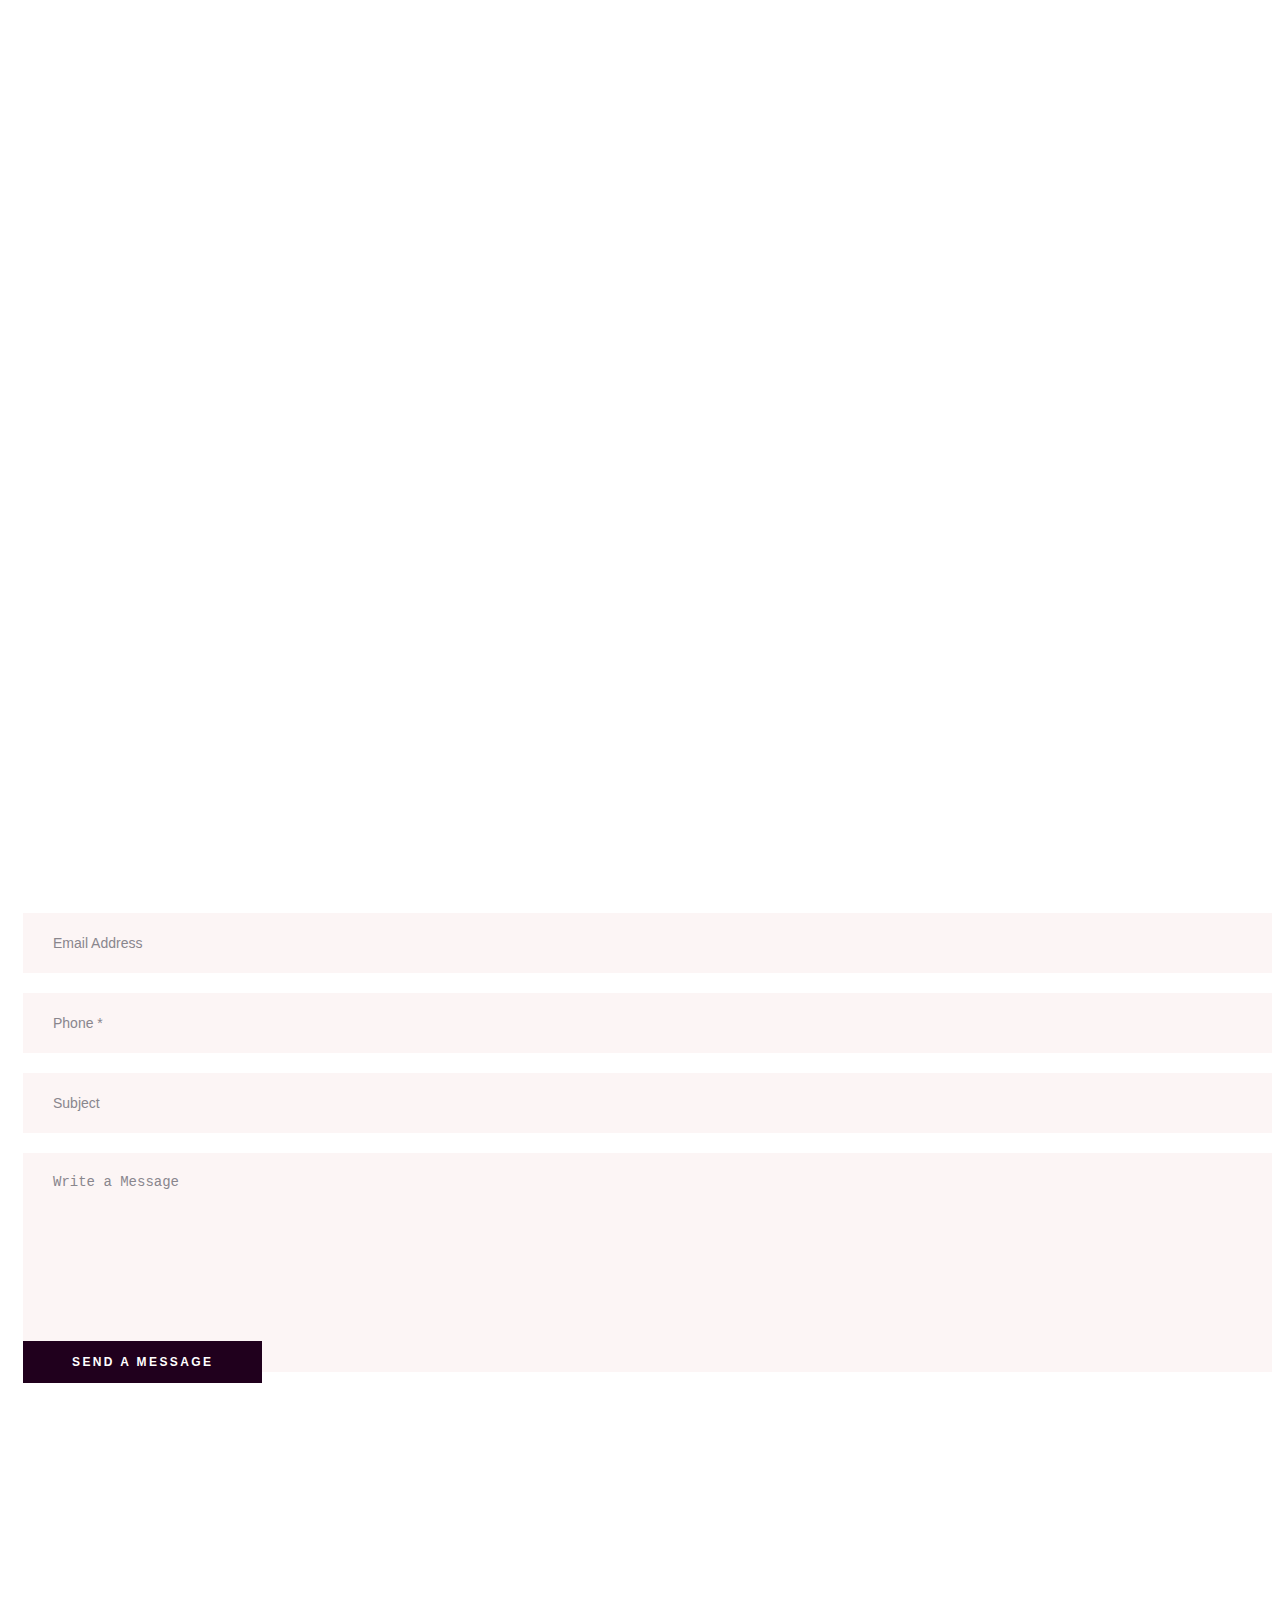
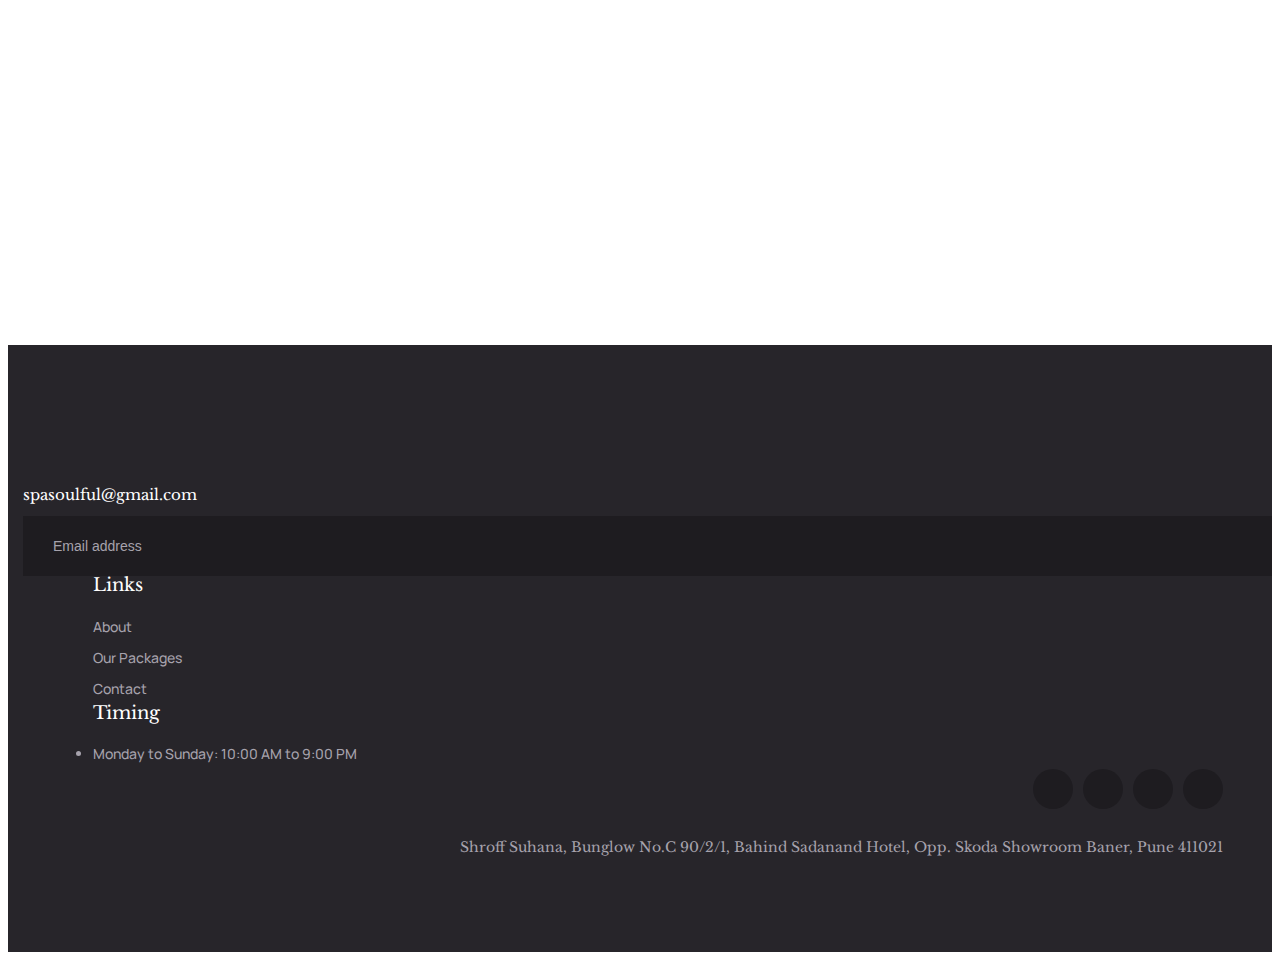
==== contact.html @ 6c1b7cde "changes" ====
<!DOCTYPE html>
<html lang="en">

<head>
    <meta charset="UTF-8" />
    <meta name="viewport" content="width=device-width, initial-scale=1.0" />
    <title> Contact ||Soulful Serenity || Spa and Salon </title>
    <!-- favicons Icons -->
    <link rel="apple-touch-icon" sizes="180x180" href="assets/images/favicons/Soulful Serenity-03.png" />
    <link rel="icon" type="image/png" sizes="32x32" href="assets/images/favicons/Soulful Serenity-03.png" />
    <link rel="icon" type="image/png" sizes="16x16" href="assets/images/favicons/Soulful Serenity-03.png" />
    <link rel="manifest" href="assets/images/favicons/Soulful Serenity-03.png" />
    <meta name="description" content="mellis HTML 5 Template " />
    
    
    <!-- fonts -->
    <link rel="preconnect" href="https://fonts.googleapis.com">

    <link rel="preconnect" href="https://fonts.gstatic.com" crossorigin>

    <link href="https://fonts.googleapis.com/css2?family=Manrope:wght@200;300;400;500;600;700;800&display=swap" rel="stylesheet">

    <link href="https://fonts.googleapis.com/css2?family=Libre+Baskerville:ital,wght@0,400;0,700;1,400&display=swap" rel="stylesheet">

    <link href="https://fonts.googleapis.com/css2?family=Parisienne&display=swap" rel="stylesheet">

    <script src="https://kit.fontawesome.com/8de71d6583.js" crossorigin="anonymous"></script>


    <link rel="stylesheet" href="assets/vendors/bootstrap/css/bootstrap.min.css" />
    <link rel="stylesheet" href="assets/vendors/animate/animate.min.css" />
    <link rel="stylesheet" href="assets/vendors/animate/custom-animate.css" />
    <link rel="stylesheet" href="assets/vendors/fontawesome/css/all.min.css" />
    <link rel="stylesheet" href="assets/vendors/jarallax/jarallax.css" />
    <link rel="stylesheet" href="assets/vendors/jquery-magnific-popup/jquery.magnific-popup.css" />
    <link rel="stylesheet" href="assets/vendors/nouislider/nouislider.min.css" />
    <link rel="stylesheet" href="assets/vendors/nouislider/nouislider.pips.css" />
    <link rel="stylesheet" href="assets/vendors/odometer/odometer.min.css" />
    <link rel="stylesheet" href="assets/vendors/swiper/swiper.min.css" />
    <link rel="stylesheet" href="assets/vendors/mellis-icons/style.css">
    <link rel="stylesheet" href="assets/vendors/tiny-slider/tiny-slider.min.css" />
    <link rel="stylesheet" href="assets/vendors/reey-font/stylesheet.css" />
    <link rel="stylesheet" href="assets/vendors/owl-carousel/owl.carousel.min.css" />
    <link rel="stylesheet" href="assets/vendors/owl-carousel/owl.theme.default.min.css" />
    <link rel="stylesheet" href="assets/vendors/bxslider/jquery.bxslider.css" />
    <link rel="stylesheet" href="assets/vendors/bootstrap-select/css/bootstrap-select.min.css" />
    <link rel="stylesheet" href="assets/vendors/vegas/vegas.min.css" />
    <link rel="stylesheet" href="assets/vendors/jquery-ui/jquery-ui.css" />
    <link rel="stylesheet" href="assets/vendors/timepicker/timePicker.css" />
    <link rel="stylesheet" href="assets/vendors/twenty-twenty/twentytwenty.css" />

    <!-- template styles -->
    <link rel="stylesheet" href="assets/css/mellis.css" />
    <link rel="stylesheet" href="assets/css/mellis-responsive.css" />
</head>

<body>



    <div class="preloader">
        <div class="preloader__image"></div>
    </div>
    <!-- /.preloader -->




    <div class="page-wrapper">
        <header class="main-header">
            <div class="main-header__top">
                <div class="main-header__top-wrapper">
                    <div class="main-header__top-inner">
                        <div class="main-header__top-left">
                            <ul class="list-unstyled main-header__contact-list">
                                <li>
                                    <div class="icon" style="background-color: #a9987a;">
                                        <i class="fas fa-envelope"  id="emailLink"></i>
                                    </div>
                                    <div class="text">
                                        <p><a href="mailto:spasoulful@gmail.com">spasoulful@gmail.com</a></p>
                                    </div>
                                    <!-------script----------->
                                    <script>
                                        //Email-icon
                            var emailLink = document.getElementById("emailLink");
                            emailLink.addEventListener("click", function(event) {
                               event.preventDefault(); // Prevents the default link behavior

                               var emailAddress = "spasoulful@gmail.com"; // Replace with your email address
                               var subject = "Email subject"; // Replace with the desired subject line
                               var body = "Email body"; // Replace with the desired email body
                            var mailtoLink = "mailto:" + emailAddress + "?subject=" + encodeURIComponent(subject) + "&body=" +encodeURIComponent(body);
                            window.location.href = mailtoLink;                      
                    });
                                    </script>
                                </li>
                                <li>
                                    <div class="icon" style="background-color: #a9987a;">
                                        <i class="fas fa-phone"></i>
                                    </div>
                                    <div class="text">
                                        <p><a href="tel:+91 7666439195">+91 7666439195</a></p>
                                    </div>
                                </li>
                            </ul>
                        </div>
                        <div class="main-header__top-right">
                            <div class="main-header__social">
                                <a href="https://www.facebook.com/people/Soulful-Serenity-Spa-And-Salon/100094097331571/"><i class="fab fa-facebook" style="color: #a9987a;"></i></a>
                                
                                <a href="https://www.instagram.com/soulful_serenity_spa_and_salon/" style="color: #a9987a;"><i class="fab fa-instagram"></i></a>
                            </div>
                            <div class="main-header__btn-box">
                                <a href="contact.html" class="thm-btn main-header__btn">Book now</a>
                            </div>
                        </div>
                    </div>
                </div>
            </div>

            <nav class="main-menu">
                <div class="main-menu__wrapper">
                    <div class="main-menu__wrapper-inner">
                        <div class="main-menu__left">
                            <div class="main-menu__logo">
                                <a href="index.html"><img src="assets/images/Soulful Serenity white-03.png" width="260rem" alt=""></a>
                            </div>
                        </div>
                        <div class="main-menu__main-menu-box">
                            <a href="#" class="mobile-nav__toggler"><i class="fa fa-bars"></i></a>
                            <ul class="main-menu__list">
                                <li class="dropdown">
                                    <a href="index.html">Home </a>
                                </li>
                                <li class="dropdown">
                                    <a href="#">Our Services</a>
                                    <ul style="background-color: #a9987a;">
                                        <li><a href="spa.html">Spa Services</a></li>
                                        <li><a href="salon.html">Salon Services</a></li>
                                    </ul>
                                </li>
                                <li class="dropdown">
                                    <a href="packages.html">Our Package</a>
                                </li>
                                <li class="dropdown">
                                    <a href="Testomonial.html">testimonial</a>
                                </li>
                                <li>
                                    <a href="contact.html">Contact us</a>
                                </li>
                            </ul>
                        </div>
                    </div>
                </div>
            </nav>
        </header>

        <div class="stricky-header stricked-menu main-menu">
            <div class="sticky-header__content"></div>
            <!-- /.sticky-header__content -->
        </div>   


        <!--Page Header Start-->
        <section class="page-header">
            <div class="page-header__bg" style="background-image: url(assets/images/backgrounds/banner2.jpg);">
            </div>
            <div class="container">
                <div class="page-header__inner">
                    <ul class="thm-breadcrumb list-unstyled">
                        <li><a href="index.html">Home</a></li>
                        <li><span>/</span></li>
                        <li>Contact us</li>
                    </ul>
                    <h2>Contact us</h2>
                </div>
            </div>
        </section>
        <!--Page Header End-->

    <br>
    <br>

        <!--Contact Page Start-->
        <section class="contact-page">
            <div class="container">
                <div class="row">
                    <div class="col-xl-4 col-lg-5">
                        <div class="contact-page__left">
                            <div class="section-title text-left">
                                <span class="section-title__tagline">Contact us</span>
                                <h2 class="section-title__title">Send a Message</h2>
                            </div>
                            <p class="contact-page__text">Interested in our spa services? We want your <br> spa
                                experience to
                                be a memorable one.</p>
                            <div class="contact-page__social">
                                <a href="mailto:spasoulful@gmail.com"><i class="fas fa-envelope"  id="emailLink"></i></a>
                                <a href="https://www.facebook.com/people/Soulful-Serenity-Spa-And-Salon/100094097331571/"><i class="fab fa-facebook"></i></a>
                                <a href="#"><i class="fas fa-phone"></i></a>
                                <a href="https://www.instagram.com/soulful_serenity_spa_and_salon/"><i class="fab fa-instagram"></i></a>
                            </div>
                        </div>
                    </div>
                    <div class="col-xl-8 col-lg-7">
                        <div class="contact-page__right">
                            <div class="contact-page__content">
                                <form id="myForm"
                                    class="contact-page__form contact-form-validated" novalidate="novalidate">
                                    <div class="row">
                                        <div class="col-xl-6">
                                            <div class="contact-page__form-input-box">
                                                <input type="text" placeholder="Full Name *" name="name" id="name">
                                            </div>
                                        </div>
                                        <div class="col-xl-6">
                                            <div class="contact-page__form-input-box">
                                                <input type="email" placeholder="Email Address" name="email" id="email">
                                            </div>
                                        </div>
                                        <div class="col-xl-6">
                                            <div class="contact-page__form-input-box">
                                                <input type="text" placeholder="Phone *" name="Phone" id="phone">
                                            </div>
                                        </div>
                                        <div class="col-xl-6">
                                            <div class="contact-page__form-input-box">
                                                <input type="text" placeholder="Subject" name="Subject">
                                            </div>
                                        </div>

                                    </div>
                                    <div class="col-xl-12">
                                        <div class="contact-page__form-input-box text-message-box">
                                            <textarea name="message" placeholder="Write a Message"></textarea>
                                        </div>
                                        <div class="contact-page__btn-box">
                                            <button type="submit" id="submitBtn" class="thm-btn contact-page__btn">Send a
                                                message</button>
                                        </div>
                                    </div>
                                </form>
                                <div class="result"></div>
                            </div>
                        </div>
                        <!---Script----->
    <script>
    document.getElementById("submitBtn").addEventListener("click", function(event) {
    event.preventDefault(); // Prevent form submission

    var nameInput = document.getElementById("name");
    var phoneInput = document.getElementById("phone");

    var name = nameInput.value.trim();
    var phone = phoneInput.value.trim();

    // Validate name
    if (name === "") {
    alert("Please enter your name.");
    nameInput.focus();
    return;
    }

  // Validate phone number
  var phoneRegex = /^[6-9]\d{9}$/; // Matches a 10-digit phone number starting with 6, 7, 8, or 9
    if (!phoneRegex.test(phone)) {
    alert("Please enter a valid 10-digit phone number starting with 6, 7, 8, or 9.");
    phoneInput.focus();
    return;
    }

  // If all validations pass, you can proceed with form submission
    alert("Validation successful. Submitting form...");
  // Your form submission code here

  // Reset the form
    document.getElementById("myForm").reset();
});

</script>
    </div>
        </div>
        </div>
        </section>
        <!--Contact Page End-->

        <!--Google Map Start-->
        <section class="contact-page__google-map">
            <iframe
                src="https://www.google.com/maps/embed?pb=!1m18!1m12!1m3!1d4562.753041141002!2d-118.80123790098536!3d34.152323469614075!2m3!1f0!2f0!3f0!3m2!1i1024!2i768!4f13.1!3m3!1m2!1s0x80e82469c2162619%3A0xba03efb7998eef6d!2sCostco+Wholesale!5e0!3m2!1sbn!2sbd!4v1562518641290!5m2!1sbn!2sbd"
                class="contact-page__google-map-one" allowfullscreen></iframe>

        </section>
        <!--Google Map End-->

    <!--Site Footer Start-->
    <footer class="site-footer">
        <div class="site-footer__shape-1 float-bob-x">
            <img src="assets/images/shapes/site-footer-shape-1.png" alt="">
        </div>
        <div class="site-footer__shape-2 float-bob-y">
            <img src="assets/images/shapes/site-footer-shape-2.png" alt="">
        </div>
        <div class="container">
            <div class="site-footer__top">
                <div class="row">
                    <div class="col-xl-4 col-lg-6 col-md-6 wow fadeInUp" data-wow-delay="100ms">
                        <div class="footer-widget__column footer-widget__contact-box">
                            <div class="main-menu__logo">
                                <a href="index.html"><img src="assets/images/Soulful Serenity white-03.png" width="50%" alt=""></a>
                            </div>
                            <div class="footer-widget__contact">
                                <a href="mailto:spasoulful@gmail.com" style="font-size: 15px;">spasoulful@gmail.com</a>
                                <!-- <a href="tel:+91 7666439195">+91 7666439195</a> -->
                            </div>

                            <div class="footer-widget__contact-form-box" style="margin-top: -20px;">
                                <form class="footer-widget__contact-form mc-form" data-url="MC_FORM_URL" novalidate="novalidate">
                                    <div class="footer-widget__contact-form-input-box">
                                        <input type="email" placeholder="Email address" name="EMAIL">
                                        <button type="submit" class="footer-widget__newsletter-btn"><img
                                                src="assets/images/icon/paper-plan-icon.png" alt=""></button>
                                    </div>
                                </form>
                                <div class="mc-form__response"></div>
                            </div>
                        </div>
                    </div>
                    <div class="col-xl-2 col-lg-6 col-md-6 wow fadeInUp" data-wow-delay="200ms">
                        <div class="footer-widget__column footer-widget__links">
                            <div class="footer-widget__title-box">
                                <h4 class="footer-widget__title">Links</h4>
                            </div>
                            <ul class="footer-widget__links-list list-unstyled">
                                <li><a href="index.html">About</a></li>
                                <li><a href="packages.html">Our Packages</a></li>
                                <li><a href="contact.html">Contact</a></li>
                            </ul>
                        </div>
                    </div>
                    <div class="col-xl-3 col-lg-6 col-md-6 wow fadeInUp" data-wow-delay="300ms">
                        <div class="footer-widget__column footer-widget__timing">
                            <div class="footer-widget__title-box">
                                <h4 class="footer-widget__title">Timing</h4>
                            </div>
                            <ul class="footer-widget__timing-list list-unstyled">
                                <li>Monday to Sunday: 10:00 AM to 9:00 PM </li>
                            </ul>
                        </div>
                    </div>
                    <div class="col-xl-3 col-lg-6 col-md-6 wow fadeInUp" data-wow-delay="400ms">
                        <div class="footer-widget__column footer-widget__social-box">
                            <div class="site-footer__social">
                                <a href="mailto:spasoulful@gmail.com"><i class="fas fa-envelope"  id="emailLink"></i></a>
                                    <a href="https://www.facebook.com/people/Soulful-Serenity-Spa-And-Salon/100094097331571/"><i class="fab fa-facebook"></i></a>
                                    <a href="tel:+91 7666439195"><i class="fa fa-phone-alt"></i></a>
                                    <a href="https://www.instagram.com/soulful_serenity_spa_and_salon/"><i class="fab fa-instagram"></i></a>
                            </div>
                            <p>Shroff Suhana, Bunglow No.C 90/2/1, Bahind Sadanand Hotel, Opp. Skoda Showroom Baner, Pune 411021</p>
                        </div>
                    </div>
                </div>
            </div>
        </div>
    </footer>
    <!--Site Footer End-->



    </div><!-- /.page-wrapper -->


    <div class="mobile-nav__wrapper">
        <div class="mobile-nav__overlay mobile-nav__toggler"></div>
        <!-- /.mobile-nav__overlay -->
        <div class="mobile-nav__content">
            <span class="mobile-nav__close mobile-nav__toggler"><i class="fa fa-times"></i></span>

            <div class="logo-box">
                <a href="index.html"><img src="assets/images/Soulful Serenity white-03.png" width="250rem" /></a>
            </div>
            <!-- /.logo-box -->
            <div class="mobile-nav__container"></div>
            <!-- /.mobile-nav__container -->

            <ul class="mobile-nav__contact list-unstyled">
                <li>
                    <i class="fa fa-envelope"></i>
                    <a href="mailto:spasoulful@gmail.com">spasoulful@gmail.com</a>
                </li>
                <li>
                    <i class="fa fa-phone-alt"></i>
                    <a href="tel:+91 7666439195">+91 7666439195</a>
                </li>
            </ul><!-- /.mobile-nav__contact -->
            <div class="mobile-nav__top">
                <div class="mobile-nav__social">
                    <a href="https://www.facebook.com/people/Soulful-Serenity-Spa-And-Salon/100094097331571/" class="fab fa-facebook-square"></a>
                    <a href="https://www.instagram.com/soulful_serenity_spa_and_salon/" class="fab fa-instagram"></a>
                </div><!-- /.mobile-nav__social -->
            </div><!-- /.mobile-nav__top -->



        </div>
        <!-- /.mobile-nav__content -->
    </div>
    <!-- /.mobile-nav__wrapper -->


    <a href="#" data-target="html" class="scroll-to-target scroll-to-top"><i class="fa fa-angle-up"></i></a>


    <script src="assets/vendors/jquery/jquery-3.6.0.min.js"></script>
    <script src="assets/vendors/bootstrap/js/bootstrap.bundle.min.js"></script>
    <script src="assets/vendors/jarallax/jarallax.min.js"></script>
    <script src="assets/vendors/jquery-ajaxchimp/jquery.ajaxchimp.min.js"></script>
    <script src="assets/vendors/jquery-appear/jquery.appear.min.js"></script>
    <script src="assets/vendors/jquery-circle-progress/jquery.circle-progress.min.js"></script>
    <script src="assets/vendors/jquery-magnific-popup/jquery.magnific-popup.min.js"></script>
    <script src="assets/vendors/jquery-validate/jquery.validate.min.js"></script>
    <script src="assets/vendors/nouislider/nouislider.min.js"></script>
    <script src="assets/vendors/odometer/odometer.min.js"></script>
    <script src="assets/vendors/swiper/swiper.min.js"></script>
    <script src="assets/vendors/tiny-slider/tiny-slider.min.js"></script>
    <script src="assets/vendors/wnumb/wNumb.min.js"></script>
    <script src="assets/vendors/wow/wow.js"></script>
    <script src="assets/vendors/isotope/isotope.js"></script>
    <script src="assets/vendors/countdown/countdown.min.js"></script>
    <script src="assets/vendors/owl-carousel/owl.carousel.min.js"></script>
    <script src="assets/vendors/bxslider/jquery.bxslider.min.js"></script>
    <script src="assets/vendors/bootstrap-select/js/bootstrap-select.min.js"></script>
    <script src="assets/vendors/vegas/vegas.min.js"></script>
    <script src="assets/vendors/jquery-ui/jquery-ui.js"></script>
    <script src="assets/vendors/timepicker/timePicker.js"></script>
    <script src="assets/vendors/circleType/jquery.circleType.js"></script>
    <script src="assets/vendors/circleType/jquery.lettering.min.js"></script>
    <script src="assets/vendors/sidebar-content/jquery-sidebar-content.js"></script>
    <script src="assets/vendors/twenty-twenty/twentytwenty.js"></script>
    <script src="assets/vendors/twenty-twenty/jquery.event.move.js"></script>




    <!-- template js -->
    <script src="assets/js//mellis.js"></script>
</body>

</html>
---- assets/css/mellis.css ----
/*--------------------------------------------------------------
>>> TABLE OF CONTENTS:
----------------------------------------------------------------
# Utility
# Cards
# Common
# Form
# Navigations
# Animations
# Mobile Nav
# Search Popup
# Page Header
# Google Map
# Client Carousel
--------------------------------------------------------------*/

/*--------------------------------------------------------------
# Common
--------------------------------------------------------------*/

:root {
    --mellis-font: 'Manrope', sans-serif;
    --mellis-font-two: 'Libre Baskerville', serif;
    --mellis-font-three: 'Parisienne', cursive;
    --mellis-white: #ffffff;
    --mellis-white-rgb: 255, 255, 255;
    --mellis-base: #20001d;
    --mellis-base-rgb: 222, 150, 141;
    --mellis-black: #27252a;
    --mellis-black-rgb: 39, 37, 42;
    --mellis-extra: #fcf5f5;
    --mellis-extra-rgb: 252, 245, 245;
    --mellis-gray: #89868d;
    --mellis-gray-rgb: 137, 134, 141;
    --mellis-bdr-color: #f0e8e8;
    --mellis-bdr-color-rgb: 240, 232, 232;
    --mellis-letter-spacing: 0.1em
}

.row {
    --bs-gutter-x: 30px;
}

.gutter-y-30 {
    --bs-gutter-y: 30px;
}

body {
    font-family: var(--mellis-font);
    color: var(--mellis-gray);
    font-size: 16px;
    line-height: 30px;
    font-weight: 500;
}

body.locked {
    overflow: hidden;
}

a {
    color: var(--mellis-base);
}

a,
a:hover,
a:focus,
a:visited {
    text-decoration: none;
}

::-webkit-input-placeholder {
    color: inherit;
    opacity: 1;
}

:-ms-input-placeholder {
    color: inherit;
    opacity: 1;
}

::-ms-input-placeholder {
    color: inherit;
    opacity: 1;
}

::placeholder {
    color: inherit;
    opacity: 1;
}

h1,
h2,
h3,
h4,
h5,
h6 {
    font-family: var(--mellis-font-two);
    font-weight: 400;
    color: var(--mellis-black);
    margin: 0;
}

p {
    margin: 0;
}

dl,
ol,
ul {
    margin-top: 0;
    margin-bottom: 0;
}

::-webkit-input-placeholder {
    color: inherit;
    opacity: 1;
}

:-ms-input-placeholder {
    color: inherit;
    opacity: 1;
}

::-ms-input-placeholder {
    color: inherit;
    opacity: 1;
}

::placeholder {
    color: inherit;
    opacity: 1;
}

.page-wrapper {
    position: relative;
    margin: 0 auto;
    width: 100%;
    min-width: 300px;
    overflow: hidden;
}

.container {
    padding-left: 15px;
    padding-right: 15px;
}

.list-unstyled {
    padding-left: 0;
}

@media (min-width: 1200px) {
    .container {
        max-width: 1200px;
    }
}

::-webkit-input-placeholder {
    color: inherit;
    opacity: 1;
}

:-ms-input-placeholder {
    color: inherit;
    opacity: 1;
}

::-ms-input-placeholder {
    color: inherit;
    opacity: 1;
}

::placeholder {
    color: inherit;
    opacity: 1;
}

.section-separator {
    border-color: var(--mellis-border);
    border-width: 1px;
    margin-top: 0;
    margin-bottom: 0;
}

#particles-js {
    position: absolute;
    top: 0;
    left: 0;
    right: 0;
    bottom: 0;
    width: 100%;
    height: 100%;
    background-position: 50% 50%;
    opacity: 0.4;
    z-index: -1;
}

.section-title {
    position: relative;
    display: block;
    margin-top: -9px;
    margin-bottom: 51px;
}

.section-title__tagline {
    position: relative;
    display: inline-block;
    font-size: 16px;
    line-height: 16px;
    color: var(--mellis-base);
    font-weight: 600;
    letter-spacing: 0.1em;
    text-transform: uppercase;
}

.section-title__title {
    margin: 0;
    color: var(--mellis-black);
    font-size: 28px;
    line-height: 49px;
    margin-top: 5px;
    font-weight: 800;
}

.thm-btn {
    position: relative;
    display: inline-block;
    vertical-align: middle;
    -webkit-appearance: none;
    appearance: none;
    outline: none !important;
    font-weight: 700;
    font-size: 12px;
    color: var(--mellis-white);
    text-transform: uppercase;
    background-color: var(--mellis-base);
    padding: 14px 49px 14px;
    -webkit-transition: all 0.5s linear;
    transition: all 0.5s linear;
    overflow: hidden;
    letter-spacing: 0.2em;
    z-index: 1;
}

.thm-btn:before {
    position: absolute;
    top: 0;
    left: 0;
    right: 0;
    bottom: 0;
    content: "";
    background-color: var(--mellis-black);
    width: 0%;
    transform: translateY(100%);
    transition: all 500ms ease;
    z-index: -1;
}

.thm-btn:hover:before {
    transform: translateY(0);
    width: 100%;
}

.thm-btn:hover {
    color: var(--mellis-white);
    z-index: 1;
}

.thm-btn-two {
    position: relative;
    display: inline-block;
    vertical-align: middle;
    -webkit-appearance: none;
    appearance: none;
    outline: none !important;
    font-weight: 500;
    font-size: 18px;
    color: var(--mellis-white);
    background-color: var(--mellis-base);
    border-radius: 3px;
    padding: 17px 61px 16px;
    -webkit-transition: all 0.5s linear;
    transition: all 0.5s linear;
    overflow: hidden;
    z-index: 1;
}

.thm-btn-two:after {
    position: absolute;
    content: "";
    top: 0;
    left: -202px;
    right: -1px;
    bottom: -10px;
    height: 100px;
    background-color: var(--mellis-base);
    -webkit-transition-delay: .1s;
    transition-delay: .1s;
    -webkit-transition-timing-function: ease-in-out;
    transition-timing-function: ease-in-out;
    -webkit-transition-duration: .4s;
    transition-duration: .4s;
    -webkit-transition-property: all;
    transition-property: all;
    opacity: 1;
    -webkit-transform-origin: top;
    transform-origin: top;
    -webkit-transform-style: preserve-3d;
    transform-style: preserve-3d;
    -webkit-transform: scaleY(0);
    transform: scaleY(0);
    transform: rotate(109deg);
    z-index: -1;
}

.thm-btn-two:hover:after {
    opacity: 1;
    -webkit-transform: scaleY(1);
    transform: scaleY(1);
}

.thm-btn-two:hover {
    color: var(--mellis-base);
}

.thm-btn-three {
    position: relative;
    display: inline-block;
    font-size: 18px;
    color: var(--mellis-white);
    font-weight: 400;
    background-color: var(--mellis-base);
    padding: 11.5px 35px 11.5px;
    border-radius: 2px;
    overflow: hidden;
    -webkit-transition: all 0.5s linear;
    transition: all 0.5s linear;
    z-index: 1;
}

.thm-btn-three:hover {
    color: var(--mellis-black);
}

.thm-btn-three:after {
    position: absolute;
    bottom: -17px;
    right: -28px;
    height: 47px;
    width: 47px;
    border-radius: 50%;
    background-color: var(--mellis-base);
    content: "";
    -webkit-transition: all 0.5s linear;
    transition: all 0.5s linear;
    z-index: -1;
}

.thm-btn-three:hover:after {
    width: 100%;
    height: 100%;
    border-radius: 2px;
    bottom: 0;
    right: 0;
}

.bootstrap-select .btn-light:not(:disabled):not(.disabled).active,
.bootstrap-select .btn-light:not(:disabled):not(.disabled):active,
.bootstrap-select .show>.btn-light.dropdown-toggle {
    -webkit-box-shadow: none !important;
    box-shadow: none !important;
    outline: none !important;
}

.bootstrap-select>.dropdown-toggle {
    -webkit-box-shadow: none !important;
    box-shadow: none !important;
}

.bootstrap-select .dropdown-toggle:focus,
.bootstrap-select>select.mobile-device:focus+.dropdown-toggle {
    outline: none !important;
}

.bootstrap-select .dropdown-menu {
    border: 0;
    padding-top: 0;
    padding-bottom: 0;
    margin-top: 0;
    z-index: 991;
    border-radius: 0;
}

.bootstrap-select .dropdown-menu>li+li>a {
    border-top: 1px solid rgba(255, 255, 255, 0.2);
}

.bootstrap-select .dropdown-menu>li.selected>a {
    background: var(--mellis-base);
    color: var(--mellis-white);
}

.bootstrap-select .dropdown-menu>li>a {
    font-size: 16px;
    font-weight: 500;
    padding: 4px 20px;
    color: #ffffff;
    background: var(--mellis-black);
    -webkit-transition: all 0.4s ease;
    transition: all 0.4s ease;
}

.bootstrap-select .dropdown-menu>li>a:hover {
    background: var(--mellis-base);
    color: var(--mellis-white);
    cursor: pointer;
}

.preloader {
    position: fixed;
    background-color: #fff;
    background-position: center center;
    background-repeat: no-repeat;
    top: 0;
    left: 0;
    right: 0;
    bottom: 0;
    z-index: 99999;
    display: -webkit-box;
    display: -ms-flexbox;
    display: flex;
    -webkit-box-pack: center;
    -ms-flex-pack: center;
    justify-content: center;
    -webkit-box-align: center;
    -ms-flex-align: center;
    align-items: center;
    text-align: center;
}

.preloader__image {
    -webkit-animation-fill-mode: both;
    animation-fill-mode: both;
    -webkit-animation-name: flipInY;
    animation-name: flipInY;
    -webkit-animation-duration: 2s;
    animation-duration: 2s;
    -webkit-animation-iteration-count: infinite;
    animation-iteration-count: infinite;
    background-image: url(../images/loader.png);
    background-repeat: no-repeat;
    background-position: center center;
    background-size: 60px auto;
    width: 100%;
    height: 100%;
}

/* scroll to top */

.scroll-to-top {
    display: inline-block;
    width: 50px;
    height: 50px;
    background: var(--mellis-black);
    position: fixed;
    bottom: 40px;
    right: 40px;
    z-index: 99;
    text-align: center;
    -webkit-transition: all 0.4s ease;
    transition: all 0.4s ease;
    display: none;
    border-radius: 50%;
}

.scroll-to-top i {
    color: var(--mellis-white);
    font-size: 18px;
    line-height: 50px;
    -webkit-transition: all 0.4s ease;
    transition: all 0.4s ease;
}

.scroll-to-top:hover {
    background-color: var(--mellis-base);
}

.scroll-to-top:hover i {
    color: var(--mellis-white);
}

/** xs sidebar **/

.xs-sidebar-group .xs-overlay {
    left: 0%;
    top: 0;
    position: fixed;
    height: 100%;
    opacity: 0;
    width: 100%;
    visibility: hidden;
    -webkit-transition: all .4s ease-in .8s;
    -o-transition: all .4s ease-in .8s;
    transition: all .4s ease-in .8s;
    cursor: url(../images/icon/cross-out.png), pointer;
    z-index: 999;
}

.xs-sidebar-group.isActive .xs-overlay {
    opacity: .8;
    visibility: visible;
    -webkit-transition: all .8s ease-out 0s;
    -o-transition: all .8s ease-out 0s;
    transition: all .8s ease-out 0s;
    right: 100%;
}

.xs-sidebar-group .widget-heading {
    position: absolute;
    top: 0;
    right: 0;
    padding: 25px;
}

.xs-sidebar-group .widget-heading a {
    position: relative;
    display: flex;
    align-items: center;
    justify-content: center;
    width: 30px;
    height: 30px;
    line-height: 30px;
    text-align: center;
    border: 2px solid #fff;
    border-radius: 50%;
    color: #fff;
    font-size: 16px;
    font-weight: 400;
    -webkit-transition: all 500ms ease;
    transition: all 500ms ease;
}

.xs-sidebar-group .widget-heading a:hover {
    color: var(--mellis-base);
    border-color: var(--mellis-base);
}

.xs-sidebar-widget {
    position: fixed;
    left: -100%;
    top: 0;
    bottom: 0;
    width: 100%;
    max-width: 360px;
    z-index: 999999;
    overflow: hidden;
    overflow-y: auto;
    -webkit-overflow-scrolling: touch;
    -webkit-transition: all 0.5s cubic-bezier(0.9, 0.03, 0, 0.96) 0.6s;
    -o-transition: all 0.5s cubic-bezier(0.9, 0.03, 0, 0.96) 0.6s;
    transition: all 0.5s cubic-bezier(0.9, 0.03, 0, 0.96) 0.6s;
    visibility: hidden;
    opacity: 0;
}

.xs-sidebar-group.isActive .xs-sidebar-widget {
    opacity: 1;
    visibility: visible;
    left: 0;
    background-color: var(--mellis-black);
    -webkit-transition: all 0.7s cubic-bezier(0.9, 0.03, 0, 0.96) 0.4s;
    -o-transition: all 0.7s cubic-bezier(0.9, 0.03, 0, 0.96) 0.4s;
    transition: all 0.7s cubic-bezier(0.9, 0.03, 0, 0.96) 0.4s;
}

.sidebar-textwidget {
    padding: 70px 30px;
}

.sidebar-widget-container {
    position: relative;
    top: 150px;
    opacity: 0;
    visibility: hidden;
    -webkit-transition: all .3s ease-in .3s;
    -o-transition: all .3s ease-in .3s;
    transition: all .3s ease-in .3s;
    -webkit-backface-visibility: hidden;
    backface-visibility: hidden;
}

.xs-sidebar-group.isActive .sidebar-widget-container {
    top: 0px;
    opacity: 1;
    visibility: visible;
    -webkit-transition: all 1s ease-out 1.2s;
    -o-transition: all 1s ease-out 1.2s;
    transition: all 1s ease-out 1.2s;
    -webkit-backface-visibility: hidden;
    backface-visibility: hidden;
}

.xs-overlay {
    position: absolute;
    top: 0;
    left: 0;
    height: 100%;
    width: 100%;
    opacity: .8;
    z-index: 0;
}

.xs-bg-black {
    background-color: #000000;
}

.xs-sidebar-group .content-inner .logo {
    position: relative;
    max-width: 172px;
    width: 100%;
    margin-bottom: 30px;
}

.xs-sidebar-group .content-inner h4 {
    position: relative;
    display: block;
    font-size: 20px;
    line-height: 30px;
    color: #fff;
    font-weight: 600;
    text-transform: uppercase;
    margin-bottom: 15px;
}

.xs-sidebar-group .content-inner .content-box {
    margin-bottom: 30px;
    padding-right: 15px;
}

.xs-sidebar-group .content-inner .content-box p {
    color: #ffffff;
}

.xs-sidebar-group .content-inner .form-inner .form-group {
    position: relative;
    margin-bottom: 20px;
}

.xs-sidebar-group .content-inner .form-inner .form-group:last-child {
    margin-bottom: 0px;
}

.xs-sidebar-group .content-inner .form-inner .form-group input[type='text'],
.xs-sidebar-group .content-inner .form-inner .form-group input[type='email'],
.xs-sidebar-group .content-inner .form-inner .form-group textarea {
    position: relative;
    display: block;
    width: 100%;
    height: 50px;
    font-size: 15px;
    padding: 10px 20px;
    color: #848484;
    border: none;
    outline: none;
    transition: all 500ms ease;
}

.xs-sidebar-group .content-inner .form-inner .form-group .form-inner__btn {
    border: none;
    outline: none;
    background-color: var(--mellis-white);
    color: var(--mellis-black);
    display: inline-block;
    font-size: 16px;
    font-weight: 600;
    padding: 13px 45px;
    -webkit-transition: all 500ms ease;
    transition: all 500ms ease;
}

.xs-sidebar-group .content-inner .form-inner .form-group .form-inner__btn:hover {
    color: var(--mellis-white);
}

.xs-sidebar-group .content-inner .form-inner .form-group textarea {
    resize: none;
    height: 120px;
}

.xs-sidebar-group .content-inner .form-inner .form-group input:focus,
.xs-sidebar-group .content-inner .form-inner .form-group textarea:focus {
    border-color: #00224f;
}

/*--------------------------------------------------------------
# Navigations One
--------------------------------------------------------------*/

.main-header {
    position: relative;
    display: block;
    width: 100%;
    transition: all 500ms ease;
    z-index: 991;
}

.main-header__top {
    position: relative;
    display: block;
    z-index: 1;
}

.main-header__top-wrapper {
    position: relative;
    display: block;
}

.main-header__top-inner {
    position: relative;
    display: flex;
    align-items: center;
    justify-content: space-between;
    flex-wrap: wrap;
    background-color: var(--mellis-extra);
    padding-left: 60px;
    z-index: 1;
}

.main-header__top-left {
    position: relative;
    display: flex;
    align-items: center;
    flex-wrap: wrap;
}

.main-header__contact-list {
    position: relative;
    display: flex;
    align-items: center;
    padding: 4px 0;
}

.main-header__contact-list li {
    position: relative;
    display: flex;
    align-items: center;
}

.main-header__contact-list li+li {
    margin-left: 30px;
}

.main-header__contact-list li .icon {
    position: relative;
    display: flex;
    align-items: center;
    justify-content: center;
    height: 25px;
    width: 25px;
    background-color: var(--mellis-base);
    border-radius: 50%;
    font-size: 10px;
    color: var(--mellis-white);
}

.main-header__contact-list li .text {
    margin-left: 10px;
}

.main-header__contact-list li .text p {
    font-size: 14px;
    font-weight: 500;
}

.main-header__contact-list li .text p a {
    color: var(--mellis-gray);
    -webkit-transition: all 500ms ease;
    transition: all 500ms ease;
}

.main-header__contact-list li .text p a:hover {
    color: var(--mellis-base);
}

.main-header__top-right {
    position: relative;
    display: flex;
    align-items: center;
    flex-wrap: wrap;
}

.main-header__social {
    position: relative;
    display: flex;
    align-items: center;
}

.main-header__social a {
    position: relative;
    display: flex;
    align-items: center;
    font-size: 15px;
    color: var(--mellis-black);
    -webkit-transition: all 500ms ease;
    transition: all 500ms ease;
}

.main-header__social a:hover {
    color: var(--mellis-base);
}

.main-header__social a+a {
    margin-left: 25px;
}

.main-header__btn-box {
    position: relative;
    display: block;
    margin-left: 40px;
}

.main-header__btn {
    padding: 7px 60px 7px;
    background-color: #a9987a;
}

.main-menu {
    position: relative;
    display: block;
    z-index: 1;
}

.main-menu__wrapper {
    position: relative;
    display: block;
    padding: 0px 0px 0px;
    z-index: 1;
}

.main-menu__wrapper-inner {
    position: relative;
    display: flex;
    align-items: center;
    justify-content: space-between;
    flex-wrap: wrap;
    padding: 0 60px 0;
    box-shadow: 0px 10px 30px 0px rgba(0, 0, 0, 0.07);
    z-index: 1;
    background-color: #20001d;
}

.main-menu__left {
    position: relative;
    display: block;
}

.main-menu__logo {
    position: relative;
    display: block;
    margin-top: 5px;
    margin-left: -10px;
}

.main-menu__main-menu-box {
    position: relative;
    display: block;
}

.main-menu__right {
    position: relative;
    display: flex;
    align-items: center;
}

.main-menu__search-cart-box {
    position: relative;
    display: flex;
    align-items: center;
    padding: 38px 0;
}

.main-menu__search-cart-box:before {
    content: "";
    position: absolute;
    top: 27px;
    bottom: 27px;
    left: -30px;
    width: 1px;
    background-color: #f0e8e8;
}

.main-menu__search-box {
    position: relative;
    display: block;
}

.main-menu__search {
    position: relative;
    display: flex;
    align-items: center;
    font-size: 24px;
    color: var(--mellis-black);
    -webkit-transition: all 500ms ease;
    transition: all 500ms ease;
}

.main-menu__search:hover {
    color: var(--mellis-base);
}

.main-menu__cart-box {
    position: relative;
    display: block;
    margin-left: 30px;
}

.main-menu__cart {
    position: relative;
    display: flex;
    align-items: center;
    font-size: 24px;
    color: var(--mellis-black);
    -webkit-transition: all 500ms ease;
    transition: all 500ms ease;
}

.main-menu__cart:hover {
    color: var(--mellis-base);
}

.main-menu .main-menu__list,
.main-menu .main-menu__list>li>ul,
.main-menu .main-menu__list>li>ul>li>ul,
.stricky-header .main-menu__list,
.stricky-header .main-menu__list>li>ul,
.stricky-header .main-menu__list>li>ul>li>ul {
    margin: 0;
    padding: 0;
    list-style-type: none;
    -webkit-box-align: center;
    -ms-flex-align: center;
    align-items: center;
    display: none;
}

@media (min-width: 1200px) {
    .main-menu .main-menu__list,
    .main-menu .main-menu__list>li>ul,
    .main-menu .main-menu__list>li>ul>li>ul,
    .stricky-header .main-menu__list,
    .stricky-header .main-menu__list>li>ul,
    .stricky-header .main-menu__list>li>ul>li>ul {
        display: -webkit-box;
        display: -ms-flexbox;
        display: flex;
    }
}

.main-menu .main-menu__list>li,
.stricky-header .main-menu__list>li {
    padding-top: 35px;
    padding-bottom: 35px;
    position: relative;
}

.main-menu .main-menu__list>li+li,
.stricky-header .main-menu__list>li+li {
    margin-left: 55px;
}

.main-menu .main-menu__list>li>a,
.stricky-header .main-menu__list>li>a {
    font-size: 15px;
    display: -webkit-box;
    display: -ms-flexbox;
    display: flex;
    -webkit-box-align: center;
    -ms-flex-align: center;
    align-items: center;
    color: var(--mellis-gray);
    font-weight: 600;
    text-transform: uppercase;
    letter-spacing: 0.1em;
    position: relative;
    -webkit-transition: all 500ms ease;
    transition: all 500ms ease;
    color: #ffffff;
}

.main-menu .main-menu__list>li.current>a,
.main-menu .main-menu__list>li:hover>a,
.stricky-header .main-menu__list>li.current>a,
.stricky-header .main-menu__list>li:hover>a {
    color: #ffffff;
}

.main-menu .main-menu__list>li>ul,
.main-menu .main-menu__list>li>ul>li>ul,
.stricky-header .main-menu__list>li>ul,
.stricky-header .main-menu__list>li>ul>li>ul {
    position: absolute;
    top: 100%;
    left: 0;
    min-width: 250px;
    -webkit-box-orient: vertical;
    -webkit-box-direction: normal;
    -ms-flex-direction: column;
    flex-direction: column;
    -webkit-box-pack: start;
    -ms-flex-pack: start;
    justify-content: flex-start;
    -webkit-box-align: start;
    -ms-flex-align: start;
    align-items: flex-start;
    opacity: 0;
    visibility: hidden;
    -webkit-transform-origin: top center;
    transform-origin: top center;
    -webkit-transform: scaleY(0) translateZ(100px);
    transform: scaleY(0) translateZ(100px);
    -webkit-transition: opacity 500ms ease, visibility 500ms ease, -webkit-transform 700ms ease;
    transition: opacity 500ms ease, visibility 500ms ease, -webkit-transform 700ms ease;
    transition: opacity 500ms ease, visibility 500ms ease, transform 700ms ease;
    transition: opacity 500ms ease, visibility 500ms ease, transform 700ms ease, -webkit-transform 700ms ease;
    z-index: 99;
    background-color: #fff;
    box-shadow: 0px 10px 60px 0px rgba(0, 0, 0, 0.07);
    color: #ffffff;
}

.main-menu .main-menu__list>li>ul>li>ul>li>ul,
.stricky-header .main-menu__list>li>ul>li>ul>li>ul {
    display: none;
}

.main-menu .main-menu__list>li:hover>ul,
.main-menu .main-menu__list>li>ul>li:hover>ul,
.stricky-header .main-menu__list>li:hover>ul,
.stricky-header .main-menu__list>li>ul>li:hover>ul {
    opacity: 1;
    visibility: visible;
    -webkit-transform: scaleY(1) translateZ(0px);
    transform: scaleY(1) translateZ(0px);
}

.main-menu .main-menu__list>li>ul>li,
.main-menu .main-menu__list>li>ul>li>ul>li,
.stricky-header .main-menu__list>li>ul>li,
.stricky-header .main-menu__list>li>ul>li>ul>li {
    -webkit-box-flex: 1;
    -ms-flex: 1 1 100%;
    flex: 1 1 100%;
    width: 100%;
    position: relative;
}

.main-menu .main-menu__list>li>ul>li+li,
.main-menu .main-menu__list>li>ul>li>ul>li+li,
.stricky-header .main-menu__list>li>ul>li+li,
.stricky-header .main-menu__list>li>ul>li>ul>li+li {
    border-top: none;
    margin-top: 10px;
}

.main-menu .main-menu__list>li>ul>li>a,
.main-menu .main-menu__list>li>ul>li>ul>li>a,
.stricky-header .main-menu__list>li>ul>li>a,
.stricky-header .main-menu__list>li>ul>li>ul>li>a {
    position: relative;
    font-size: 18px;
    line-height: 30px;
    color: var(--mellis-black);
    font-weight: 500;
    display: -webkit-box;
    display: -ms-flexbox;
    display: flex;
    padding: 10px 20px 10px;
    -webkit-transition: 500ms;
    transition: 500ms;
    color: #ffffff;
}

.main-menu .main-menu__list>li>ul>li:hover>a,
.main-menu .main-menu__list>li>ul>li>ul>li:hover>a,
.stricky-header .main-menu__list>li>ul>li:hover>a,
.stricky-header .main-menu__list>li>ul>li>ul>li:hover>a {
    background-color: var(--mellis-base);
    color: var(--mellis-white);
}

.main-menu .main-menu__list>li>ul>li>ul,
.stricky-header .main-menu__list>li>ul>li>ul {
    top: 0;
    left: 100%;
    color: #ffffff;
}

.main-menu .main-menu__list li ul li>ul.right-align,
.stricky-header .main-menu__list li ul li>ul.right-align {
    top: 0;
    left: auto;
    right: 100%;
    color: #ffffff;
}

.stricky-header {
    position: fixed;
    z-index: 991;
    top: 0;
    left: 0;
    background-color: #fff;
    width: 100%;
    visibility: hidden;
    -webkit-transform: translateY(-120%);
    transform: translateY(-120%);
    -webkit-transition: visibility 500ms ease, -webkit-transform 500ms ease;
    transition: visibility 500ms ease, -webkit-transform 500ms ease;
    transition: transform 500ms ease, visibility 500ms ease;
    transition: transform 500ms ease, visibility 500ms ease, -webkit-transform 500ms ease;
    -webkit-box-shadow: 0px 10px 60px 0px rgba(0, 0, 0, 0.05);
    box-shadow: 0px 10px 60px 0px rgba(0, 0, 0, 0.05);
}

@media (max-width: 1199px) {
    .stricky-header {
        display: none !important;
    }
}

.stricky-header.stricky-fixed {
    -webkit-transform: translateY(0);
    transform: translateY(0);
    visibility: visible;
}

.stricky-header .main-menu__inner {
    -webkit-box-shadow: none;
    box-shadow: none;
    padding-right: 0;
    max-width: 1170px;
    width: 100%;
    margin: 0 auto;
}

.mobile-nav__buttons {
    display: -webkit-box;
    display: -ms-flexbox;
    display: flex;
    margin-left: auto;
    margin-right: 10px;
}

@media (min-width: 1200px) {
    .mobile-nav__buttons {
        display: none;
    }
}

.mobile-nav__buttons a {
    font-size: 20px;
    color: var(--mellis-base);
    cursor: pointer;
}

.mobile-nav__buttons a+a {
    margin-left: 10px;
}

.mobile-nav__buttons a:hover {
    color: var(--mellis-base);
}

.main-menu .mobile-nav__toggler {
    position: relative;
    display: inline-block;
    font-size: 20px;
    color: #ffffff;
    cursor: pointer;
    -webkit-transition: 500ms;
    transition: 500ms;
}

.main-menu .mobile-nav__toggler:hover {
    color: var(--mellis-black);
}

@media (min-width: 1200px) {
    .main-menu .mobile-nav__toggler {
        display: none;
    }
}

/*--------------------------------------------------------------
# Mobile Nav
--------------------------------------------------------------*/

.mobile-nav__wrapper {
    position: fixed;
    top: 0;
    left: 0;
    width: 100vw;
    height: 100vh;
    z-index: 999;
    -webkit-transform: translateX(-100%);
    transform: translateX(-100%);
    -webkit-transform-origin: left center;
    transform-origin: left center;
    -webkit-transition: visibility 500ms ease 500ms, -webkit-transform 500ms ease 500ms;
    transition: visibility 500ms ease 500ms, -webkit-transform 500ms ease 500ms;
    transition: transform 500ms ease 500ms, visibility 500ms ease 500ms;
    transition: transform 500ms ease 500ms, visibility 500ms ease 500ms, -webkit-transform 500ms ease 500ms;
    visibility: hidden;
}

.mobile-nav__wrapper .container {
    padding-left: 0;
    padding-right: 0;
}

.mobile-nav__wrapper.expanded {
    opacity: 1;
    -webkit-transform: translateX(0%);
    transform: translateX(0%);
    visibility: visible;
    -webkit-transition: visibility 500ms ease 0ms, -webkit-transform 500ms ease 0ms;
    transition: visibility 500ms ease 0ms, -webkit-transform 500ms ease 0ms;
    transition: transform 500ms ease 0ms, visibility 500ms ease 0ms;
    transition: transform 500ms ease 0ms, visibility 500ms ease 0ms, -webkit-transform 500ms ease 0ms;
}

.mobile-nav__overlay {
    position: absolute;
    top: 0;
    left: 0;
    right: 0;
    bottom: 0;
    background-color:#ffffff;
    opacity: 0.5;
    cursor: pointer;
}

.mobile-nav__content {
    width: 300px;
    background-color: var(--mellis-black);
    z-index: 10;
    position: relative;
    height: 100%;
    overflow-y: auto;
    padding-top: 30px;
    padding-bottom: 30px;
    padding-left: 15px;
    padding-right: 15px;
    opacity: 0;
    visibility: hidden;
    -webkit-transform: translateX(-100%);
    transform: translateX(-100%);
    -webkit-transition: opacity 500ms ease 0ms, visibility 500ms ease 0ms, -webkit-transform 500ms ease 0ms;
    transition: opacity 500ms ease 0ms, visibility 500ms ease 0ms, -webkit-transform 500ms ease 0ms;
    transition: opacity 500ms ease 0ms, visibility 500ms ease 0ms, transform 500ms ease 0ms;
    transition: opacity 500ms ease 0ms, visibility 500ms ease 0ms, transform 500ms ease 0ms, -webkit-transform 500ms ease 0ms;
}

.mobile-nav__wrapper.expanded .mobile-nav__content {
    opacity: 1;
    visibility: visible;
    -webkit-transform: translateX(0);
    transform: translateX(0);
    -webkit-transition: opacity 500ms ease 500ms, visibility 500ms ease 500ms, -webkit-transform 500ms ease 500ms;
    transition: opacity 500ms ease 500ms, visibility 500ms ease 500ms, -webkit-transform 500ms ease 500ms;
    transition: opacity 500ms ease 500ms, visibility 500ms ease 500ms, transform 500ms ease 500ms;
    transition: opacity 500ms ease 500ms, visibility 500ms ease 500ms, transform 500ms ease 500ms, -webkit-transform 500ms ease 500ms;
}

.mobile-nav__content .logo-box {
    margin-bottom: 40px;
    display: -webkit-box;
    display: -ms-flexbox;
    display: flex;
    width: 10rem;
}

.mobile-nav__close {
    position: absolute;
    top: 20px;
    right: 15px;
    font-size: 18px;
    color: var(--mellis-white);
    cursor: pointer;
}

.mobile-nav__content .main-menu__list,
.mobile-nav__content .main-menu__list>li>ul,
.mobile-nav__content .main-menu__list>li>ul>li>ul {
    margin: 0;
    padding: 0;
    list-style-type: none;
}

.mobile-nav__content .main-menu__list>li>ul,
.mobile-nav__content .main-menu__list>li>ul>li>ul {
    display: none;
    border-top: 1px solid rgba(255, 255, 255, 0.1);
    margin-left: 0.5em;
}

.mobile-nav__content .main-menu__list>li:not(:last-child),
.mobile-nav__content .main-menu__list>li>ul>li:not(:last-child),
.mobile-nav__content .main-menu__list>li>ul>li>ul>li:not(:last-child) {
    border-bottom: 1px solid rgba(255, 255, 255, 0.1);
}

.mobile-nav__content .main-menu__list>li>a>.main-menu-border {
    display: none !important;
}

.mobile-nav__content .main-menu__list>li>a,
.mobile-nav__content .main-menu__list>li>ul>li>a,
.mobile-nav__content .main-menu__list>li>ul>li>ul>li>a {
    display: -webkit-box;
    display: -ms-flexbox;
    display: flex;
    -webkit-box-pack: justify;
    -ms-flex-pack: justify;
    justify-content: space-between;
    line-height: 30px;
    color: #ffffff;
    font-size: 14px;
    font-family: var(--mellis-font);
    font-weight: 500;
    height: 46px;
    -webkit-box-align: center;
    -ms-flex-align: center;
    align-items: center;
    -webkit-transition: 500ms;
    transition: 500ms;
}

.mobile-nav__content .main-menu__list>li>a.expanded .mobile-nav__content .main-menu__list>li>ul>li>a.expanded .mobile-nav__content .main-menu__list>li>ul>li>ul>li>a.expanded {
    color: var(--mellis-base);
}

.mobile-nav__content .main-menu__list li a.expanded {
    color: var(--mellis-base);
}

.mobile-nav__content .main-menu__list>li>a>button,
.mobile-nav__content .main-menu__list>li>ul>li>a>button,
.mobile-nav__content .main-menu__list>li>ul>li>ul>li>a>button {
    width: 30px;
    height: 30px;
    background-color: var(--mellis-base);
    border: none;
    outline: none;
    color: #fff;
    display: -webkit-box;
    display: -ms-flexbox;
    display: flex;
    -webkit-box-align: center;
    -ms-flex-align: center;
    align-items: center;
    -webkit-box-pack: center;
    -ms-flex-pack: center;
    justify-content: center;
    text-align: center;
    -webkit-transform: rotate(-90deg);
    transform: rotate(-90deg);
    -webkit-transition: -webkit-transform 500ms ease;
    transition: -webkit-transform 500ms ease;
    transition: transform 500ms ease;
    transition: transform 500ms ease, -webkit-transform 500ms ease;
    padding: 0;
}

.mobile-nav__content .main-menu__list>li>a>button.expanded,
.mobile-nav__content .main-menu__list>li>ul>li>a>button.expanded,
.mobile-nav__content .main-menu__list>li>ul>li>ul>li>a>button.expanded {
    -webkit-transform: rotate(0deg);
    transform: rotate(0deg);
    background-color: #fff;
    color: var(--mellis-base);
}

/* no menu after 2rd level dropdown */

.mobile-nav__content .main-menu__list>li>ul>li>ul>li>a>button,
.mobile-nav__content .main-menu__list>li>ul>li>ul>li>ul {
    display: none !important;
}

.mobile-nav__content .main-menu__list li.cart-btn span {
    position: relative;
    top: auto;
    right: auto;
    -webkit-transform: translate(0, 0);
    transform: translate(0, 0);
}

.mobile-nav__content .main-menu__list li.cart-btn i {
    font-size: 16px;
}

.mobile-nav__top {
    display: -webkit-box;
    display: -ms-flexbox;
    display: flex;
    -webkit-box-align: center;
    -ms-flex-align: center;
    align-items: center;
    -webkit-box-pack: justify;
    -ms-flex-pack: justify;
    justify-content: space-between;
    margin-bottom: 30px;
}

.mobile-nav__top .main-menu__login a {
    color: var(--mellis-text-dark);
}

.mobile-nav__container {
    border-top: 1px solid rgba(255, 255, 255, 0.1);
    border-bottom: 1px solid rgba(255, 255, 255, 0.1);
}

.mobile-nav__social {
    display: -webkit-box;
    display: -ms-flexbox;
    display: flex;
    -webkit-box-align: center;
    -ms-flex-align: center;
    align-items: center;
}

.mobile-nav__social a {
    font-size: 16px;
    color: var(--mellis-white);
    -webkit-transition: 500ms;
    transition: 500ms;
}

.mobile-nav__social a+a {
    margin-left: 30px;
}

.mobile-nav__social a:hover {
    color: var(--mellis-base);
}

.mobile-nav__contact {
    margin-bottom: 0;
    margin-top: 20px;
    margin-bottom: 20px;
}

.mobile-nav__contact li {
    color: var(--mellis-text-dark);
    font-size: 14px;
    font-weight: 500;
    position: relative;
    display: -webkit-box;
    display: -ms-flexbox;
    display: flex;
    -webkit-box-align: center;
    -ms-flex-align: center;
    align-items: center;
}

.mobile-nav__contact li+li {
    margin-top: 15px;
}

.mobile-nav__contact li a {
    color: #ffffff;
    -webkit-transition: 500ms;
    transition: 500ms;
}

.mobile-nav__contact li a:hover {
    color: var(--mellis-base);
}

.mobile-nav__contact li>i {
    width: 30px;
    height: 30px;
    border-radius: 50%;
    background-color: var(--mellis-base);
    display: -webkit-box;
    display: -ms-flexbox;
    display: flex;
    -webkit-box-pack: center;
    -ms-flex-pack: center;
    justify-content: center;
    -webkit-box-align: center;
    -ms-flex-align: center;
    align-items: center;
    text-align: center;
    font-size: 11px;
    margin-right: 10px;
    color: #fff;
}

.mobile-nav__container .main-logo,
.mobile-nav__container .topbar__buttons,
.mobile-nav__container .main-menu__language,
.mobile-nav__container .main-menu__login {
    display: none;
}

/*--------------------------------------------------------------
# Navigations Two
--------------------------------------------------------------*/

.main-header-two {
    background: transparent;
    position: absolute;
    left: 0px;
    top: 0px;
    right: 0;
    width: 100%;
    transition: all 500ms ease;
    z-index: 999;
}

.main-menu-two__wrapper {
    position: relative;
    display: block;
    padding: 0px 0px 0px;
    z-index: 1;
}

.main-menu-two__wrapper-inner {
    position: relative;
    display: flex;
    align-items: center;
    justify-content: space-between;
    flex-wrap: wrap;
    padding: 0 60px 0;
    box-shadow: 0px 1px 0px 0px rgba(255, 255, 255, 0.1);
    z-index: 1;
}

.main-menu-two__left {
    position: relative;
    display: block;
}

.main-menu-two__logo {
    position: relative;
    display: block;
}

.main-menu-two__main-menu-two-box {
    position: relative;
    display: block;
}

.main-menu-two__right {
    position: relative;
    display: flex;
    align-items: center;
}

.main-menu-two__search-cart-box {
    position: relative;
    display: flex;
    align-items: center;
    padding: 38px 0;
}

.main-menu-two__search-cart-box:before {
    content: "";
    position: absolute;
    top: 27px;
    bottom: 27px;
    left: -30px;
    width: 1px;
    background-color: rgba(var(--mellis-white-rgb), .10);
}

.main-menu-two__search-box {
    position: relative;
    display: block;
}

.main-menu-two__search {
    position: relative;
    display: flex;
    align-items: center;
    font-size: 24px;
    color: var(--mellis-white);
    -webkit-transition: all 500ms ease;
    transition: all 500ms ease;
}

.main-menu-two__search:hover {
    color: var(--mellis-base);
}

.main-menu-two__cart-box {
    position: relative;
    display: block;
    margin-left: 30px;
}

.main-menu-two__cart {
    position: relative;
    display: flex;
    align-items: center;
    font-size: 24px;
    color: var(--mellis-white);
    -webkit-transition: all 500ms ease;
    transition: all 500ms ease;
}

.main-menu-two__cart:hover {
    color: var(--mellis-base);
}

.main-menu-two .main-menu__list>li>a,
.stricky-header.main-menu-two .main-menu__list>li>a {
    color: var(--mellis-white);
}

.main-menu-two .main-menu__list>li.current>a,
.main-menu-two .main-menu__list>li:hover>a,
.stricky-header.main-menu-two .main-menu__list>li.current>a,
.stricky-header.main-menu-two .main-menu__list>li:hover>a {
    color: var(--mellis-white);
}

.stricky-header.main-menu-two {
    background-color: var(--mellis-black);
}

/*--------------------------------------------------------------
# Navigations Three
--------------------------------------------------------------*/

.main-header-three {
    background: transparent;
    position: absolute;
    left: 0px;
    top: 0px;
    right: 0;
    width: 100%;
    transition: all 500ms ease;
    z-index: 999;
}

.main-menu-three__wrapper {
    position: relative;
    display: block;
}

.main-menu-three__wrapper-inner {
    position: relative;
    display: block;
}

.main-menu-three__logo {
    position: relative;
    display: block;
    text-align: center;
    box-shadow: 0px 1px 0px 0px rgba(255, 255, 255, 0.1);
    padding-top: 30px;
    padding-bottom: 30px;
}

.main-menu-three__wrapper-inner-content {
    position: relative;
    display: flex;
    align-items: center;
    justify-content: space-between;
    flex-wrap: wrap;
}

.main-menu-three__search-box {
    position: relative;
    display: block;
    padding: 25px 0;
}

.main-menu-three__search {
    position: relative;
    display: flex;
    align-items: center;
    font-size: 24px;
    color: var(--mellis-white);
    -webkit-transition: all 500ms ease;
    transition: all 500ms ease;
}

.main-menu-three__search:hover {
    color: var(--mellis-base);
}

.main-menu-three__main-menu-box {
    position: relative;
    display: block;
}

.main-menu-three__cart-box {
    position: relative;
    display: block;
    padding: 25px 0;
}

.main-menu-three__cart {
    position: relative;
    display: flex;
    align-items: center;
    font-size: 24px;
    color: var(--mellis-white);
    -webkit-transition: all 500ms ease;
    transition: all 500ms ease;
}

.main-menu-three__cart:hover {
    color: var(--mellis-base);
}

.main-menu-three .main-menu__list>li,
.stricky-header.main-menu-three .main-menu__list>li {
    padding-top: 22px;
    padding-bottom: 22px;
}

.main-menu-three .main-menu__list>li>a,
.stricky-header.main-menu-three .main-menu__list>li>a {
    color: var(--mellis-white);
}

.main-menu-three .main-menu__list>li.current>a,
.main-menu-three .main-menu__list>li:hover>a,
.stricky-header.main-menu-three .main-menu__list>li.current>a,
.stricky-header.main-menu-three .main-menu__list>li:hover>a {
    color: var(--mellis-white);
}

.stricky-header.main-menu-three {
    background-color: var(--mellis-black);
}

.stricky-header .main-menu-three__logo {
    display: none;
}

/*--------------------------------------------------------------
# Search Popup
--------------------------------------------------------------*/

.search-popup {
    position: fixed;
    top: 0;
    left: 0;
    width: 100vw;
    height: 100vh;
    z-index: 9999;
    padding-left: 20px;
    padding-right: 20px;
    display: -webkit-box;
    display: -ms-flexbox;
    display: flex;
    -webkit-box-pack: center;
    -ms-flex-pack: center;
    justify-content: center;
    -webkit-box-align: center;
    -ms-flex-align: center;
    align-items: center;
    -webkit-transform: translateY(-110%);
    transform: translateY(-110%);
    -webkit-transition: opacity 500ms ease, -webkit-transform 500ms ease;
    transition: opacity 500ms ease, -webkit-transform 500ms ease;
    transition: transform 500ms ease, opacity 500ms ease;
    transition: transform 500ms ease, opacity 500ms ease, -webkit-transform 500ms ease;
}

.search-popup.active {
    -webkit-transform: translateY(0%);
    transform: translateY(0%);
}

.search-popup__overlay {
    position: absolute;
    top: 0;
    left: 0;
    right: 0;
    bottom: 0;
    background-color: var(--mellis-black);
    opacity: 0.75;
    cursor: pointer;
}

.search-popup__content {
    width: 100%;
    max-width: 560px;
}

.search-popup__content form {
    display: -webkit-box;
    display: -ms-flexbox;
    display: flex;
    -ms-flex-wrap: wrap;
    flex-wrap: wrap;
    position: relative;
    background-color: #fff;
    border-radius: 0;
    overflow: hidden;
}

.search-popup__content form input[type="search"],
.search-popup__content form input[type="text"] {
    width: 100%;
    background-color: #fff;
    font-size: 16px;
    border: none;
    outline: none;
    height: 66px;
    padding-left: 30px;
}

.search-popup__content .thm-btn {
    padding: 0;
    width: 68px;
    height: 68px;
    display: -webkit-box;
    display: -ms-flexbox;
    display: flex;
    -webkit-box-pack: center;
    -ms-flex-pack: center;
    justify-content: center;
    -webkit-box-align: center;
    -ms-flex-align: center;
    align-items: center;
    text-align: center;
    position: absolute;
    top: 0;
    right: -1px;
    border-radius: 0;
    background-color:#a9987a;
    border: 0;
    -webkit-transition: all 500ms ease;
    transition: all 500ms ease;
}

.search-popup__content .thm-btn:after {
    background-color: var(--mellis-black);
}

.search-popup__content .thm-btn i {
    height: auto;
    width: auto;
    background-color: transparent;
    border-radius: 50%;
    color: var(--mellis-white);
    font-size: 22px;
    line-height: inherit;
    text-align: center;
    top: 0;
    margin-right: 0;
    padding-left: 0;
    -webkit-transition: all 500ms ease;
    transition: all 500ms ease;
}

.search-popup__content .thm-btn:hover i {
    color: var(--mellis-white);
}

/*--------------------------------------------------------------
# Main Slider
--------------------------------------------------------------*/

.main-slider {
    position: relative;
    display: block;
}

.main-slider .swiper-slide {
    position: relative;
    background-color: #27252a;
}

.main-slider .container {
    position: relative;
    padding-top: 180px;
    padding-bottom: 180px;
    z-index: 30;
}

.image-layer {
    position: absolute;
    top: 0;
    right: 0;
    bottom: 0;
    left: 0;
    background-repeat: no-repeat;
    background-size: cover;
    background-position: center;
    /* -webkit-transform: scale(1);
    transform: scale(1);
    -webkit-transition: opacity 1500ms ease-in, -webkit-transform 7000ms ease;
    transition: opacity 1500ms ease-in, -webkit-transform 7000ms ease;
    transition: transform 7000ms ease, opacity 1500ms ease-in;
    transition: transform 7000ms ease, opacity 1500ms ease-in, -webkit-transform 7000ms ease;
    z-index: 0; */
}

.main-slider .swiper-slide-active .image-layer {
    -webkit-transform: scale(1.15);
    transform: scale(1.15);
}

.image-layer:before {
    content: "";
    position: absolute;
    top: 0;
    bottom: 0;
    left: 0;
    right: 0;
    /* background-color: rgba(var(--mellis-black-rgb), .60);
    z-index: -1; */
}

.main-slider__content {
    position: relative;
    display: block;
    text-align: center;
}

.main-slider__icon {
    position: relative;
    display: block;
    margin-bottom: 23px;
    opacity: 0;
    visibility: hidden;
    -webkit-transform: translateY(-120px);
    transform: translateY(-120px);
    -webkit-transition-delay: 1000ms;
    transition-delay: 1000ms;
    -webkit-transition: opacity 2000ms ease, -webkit-transform 2000ms ease;
    transition: opacity 2000ms ease, -webkit-transform 2000ms ease;
    transition: transform 2000ms ease, opacity 2000ms ease;
    transition: transform 2000ms ease, opacity 2000ms ease, -webkit-transform 2000ms ease;
}

.main-slider__icon img {
    width: auto;
}

.main-slider__sub-title {
    font-size: 20px;
    color: var(--mellis-white);
    font-weight: 600;
    text-transform: uppercase;
    letter-spacing: 0.2em;
    line-height: 30px;
    opacity: 0;
    visibility: hidden;
    -webkit-transform: translateY(-120px);
    transform: translateY(-120px);
    -webkit-transition-delay: 1000ms;
    transition-delay: 1000ms;
    -webkit-transition: opacity 2000ms ease, -webkit-transform 2000ms ease;
    transition: opacity 2000ms ease, -webkit-transform 2000ms ease;
    transition: transform 2000ms ease, opacity 2000ms ease;
    transition: transform 2000ms ease, opacity 2000ms ease, -webkit-transform 2000ms ease;
}

.main-slider__title {
    position: relative;
    font-size: 130px;
    color: var(--mellis-white);
    font-weight: 400;
    line-height: 130px;
    font-family: var(--mellis-font-three);
    margin-top: 26px;
    margin-bottom: 27px;
    opacity: 0;
    visibility: hidden;
    -webkit-transform: translateY(120px);
    transform: translateY(120px);
    -webkit-transition-delay: 1000ms;
    transition-delay: 1000ms;
    -webkit-transition: opacity 2000ms ease, -webkit-transform 2000ms ease;
    transition: opacity 2000ms ease, -webkit-transform 2000ms ease;
    transition: transform 2000ms ease, opacity 2000ms ease;
    transition: transform 2000ms ease, opacity 2000ms ease, -webkit-transform 2000ms ease;
}

.main-slider__btn-box {
    position: relative;
    display: block;
    opacity: 0;
    visibility: hidden;
    -webkit-transform: translateY(120px);
    transform: translateY(120px);
    -webkit-transition-delay: 1000ms;
    transition-delay: 1000ms;
    -webkit-transition: opacity 2000ms ease, -webkit-transform 2000ms ease;
    transition: opacity 2000ms ease, -webkit-transform 2000ms ease;
    transition: transform 2000ms ease, opacity 2000ms ease;
    transition: transform 2000ms ease, opacity 2000ms ease, -webkit-transform 2000ms ease;
}

.main-slider__btn:before {
    background-color: var(--mellis-white);
}

.main-slider__btn:hover {
    color: var(--mellis-base);
}

.main-slider .swiper-slide-active .main-slider__title,
.main-slider .swiper-slide-active .main-slider__sub-title,
.main-slider .swiper-slide-active .main-slider__btn-box,
.main-slider .swiper-slide-active .main-slider__icon {
    visibility: visible;
    opacity: 1;
    -webkit-transform: translateY(0) translateX(0);
    transform: translateY(0) translateX(0);
}

#main-slider-pagination {
    z-index: 10;
    left: 0;
    right: 0;
    bottom: 70px;
    max-width: 100%;
    width: 100%;
    text-align: center;
    display: flex;
    justify-content: center;
    line-height: 0;
    height: 0;
}

#main-slider-pagination .swiper-pagination-bullet {
    margin: 0;
}

#main-slider-pagination .swiper-pagination-bullet {
    position: relative;
    display: inline-block;
    width: 8px;
    height: 8px;
    border-radius: 50%;
    background-color: rgba(var(--mellis-white-rgb), .20);
    border: 0;
    opacity: 1;
    -webkit-transition: all 300ms ease;
    transition: all 300ms ease;
    padding: 5px;
}

#main-slider-pagination .swiper-pagination-bullet+.swiper-pagination-bullet {
    margin-left: 5px;
}

#main-slider-pagination .swiper-pagination-bullet.swiper-pagination-bullet-active {
    background-color: rgba(var(--mellis-white-rgb), 1);
}

.main-slider__nav {
    position: absolute;
    top: 37%;
    left: 50%;
    z-index: 100;
    transform: translateY(-50%) translateX(-50%);
    display: flex;
    align-items: flex-end;
    flex-direction: column;
    max-width: 100%;
    width: 100%;
    padding: 0 50px;
    height: 0;
    line-height: 0;
}

.main-slider__nav .swiper-button-next,
.main-slider__nav .swiper-button-prev {
    position: relative;
    top: auto;
    left: auto;
    right: auto;
    bottom: auto;
    z-index: 100;
    width: 60px;
    height: 70px;
    display: flex;
    justify-content: center;
    align-items: center;
    font-size: 25px;
    color: rgba(var(--mellis-white-rgb), 1);
    background-color: rgba(32, 23, 51, .40);
    border: 0;
    border-radius: 2px;
    margin: 0;
    text-align: center;
    transition: all 500ms ease;
    padding: 27px 0;
}

.main-slider__nav .swiper-button-next:hover,
.main-slider__nav .swiper-button-prev:hover {
    color: rgba(var(--mellis-white-rgb), 1);
    background-color: rgba(32, 23, 51, .70);
}

.main-slider__nav .swiper-button-next::after,
.main-slider__nav .swiper-button-prev::after {
    display: none;
}

.main-slider__nav .swiper-button-prev {
    margin-bottom: 10px;
}

.main-slider__nav .swiper-button-prev i {
    position: relative;
    display: inline-block;
}

/*--------------------------------------------------------------
# Main Slider Two
--------------------------------------------------------------*/

.main-slider-two {
    position: relative;
    display: block;
    z-index: 1;
}

.main-slider-two .swiper-slide {
    position: relative;
    background-color: #27252a;
}

.main-slider-two .container {
    position: relative;
    padding-top: 318px;
    padding-bottom: 220px;
    z-index: 30;
}

.image-layer-two {
    position: absolute;
    top: 0;
    right: 0;
    bottom: 0;
    left: 0;
    background-repeat: no-repeat;
    background-size: cover;
    background-position: center;
    /* -webkit-transform: scale(1);
    transform: scale(1);
    -webkit-transition: opacity 1500ms ease-in, -webkit-transform 7000ms ease;
    transition: opacity 1500ms ease-in, -webkit-transform 7000ms ease;
    transition: transform 7000ms ease, opacity 1500ms ease-in;
    transition: transform 7000ms ease, opacity 1500ms ease-in, -webkit-transform 7000ms ease;
    z-index: 1; */
}

.main-slider-two .swiper-slide-active .image-layer-two {
    -webkit-transform: scale(1.15);
    /* transform: scale(1.15); */
}

.image-layer-two:before {
    content: "";
    position: absolute;
    top: 0;
    bottom: 0;
    left: 0;
    right: 0;
    background-color: rgba(var(--mellis-black-rgb), .60);
    z-index: -1;
}

.main-slider-two__content {
    position: relative;
    display: block;
    z-index: 1;
}

.main-slider-two__sub-title {
    font-size: 18px;
    color: var(--mellis-white);
    font-weight: 500;
    line-height: 28px;
    text-transform: uppercase;
    letter-spacing: 0.2em;
    opacity: 0;
    visibility: hidden;
    -webkit-transform: translateY(-120px);
    transform: translateY(-120px);
    -webkit-transition-delay: 1000ms;
    transition-delay: 1000ms;
    -webkit-transition: opacity 2000ms ease, -webkit-transform 2000ms ease;
    transition: opacity 2000ms ease, -webkit-transform 2000ms ease;
    transition: transform 2000ms ease, opacity 2000ms ease;
    transition: transform 2000ms ease, opacity 2000ms ease, -webkit-transform 2000ms ease;
}

.main-slider-two .swiper-slide-active .main-slider-two__sub-title {
    visibility: visible;
    opacity: .60;
    -webkit-transform: translateY(0) translateX(0);
    transform: translateY(0) translateX(0);
}

.main-slider-two__title {
    position: relative;
    font-size: 60px;
    color: var(--mellis-white);
    font-weight: 400;
    line-height: 72px;
    margin-top: 28px;
    margin-bottom: 35px;
    opacity: 0;
    visibility: hidden;
    -webkit-transform: translateY(-120px);
    transform: translateY(-120px);
    -webkit-transition-delay: 1000ms;
    transition-delay: 1000ms;
    -webkit-transition: opacity 2000ms ease, -webkit-transform 2000ms ease;
    transition: opacity 2000ms ease, -webkit-transform 2000ms ease;
    transition: transform 2000ms ease, opacity 2000ms ease;
    transition: transform 2000ms ease, opacity 2000ms ease, -webkit-transform 2000ms ease;
}

.main-slider-two__btn-box {
    position: relative;
    display: block;
    opacity: 0;
    visibility: hidden;
    -webkit-transform: translateY(120px);
    /* transform: translateY(120px);
    -webkit-transition-delay: 1000ms;
    transition-delay: 1000ms;
    -webkit-transition: opacity 2000ms ease, -webkit-transform 2000ms ease;
    transition: opacity 2000ms ease, -webkit-transform 2000ms ease;
    transition: transform 2000ms ease, opacity 2000ms ease;
    transition: transform 2000ms ease, opacity 2000ms ease, -webkit-transform 2000ms ease; */
}

.main-slider-two__btn:hover {
    color: var(--mellis-base);
}

.main-slider-two__btn:before {
    background-color: var(--mellis-white);
}

.main-slider-two .swiper-slide-active .main-slider-two__title,
.main-slider-two .swiper-slide-active .main-slider-two__btn-box {
    visibility: visible;
    opacity: 1;
    -webkit-transform: translateY(0) translateX(0);
    transform: translateY(0) translateX(0);
}

.main-slider-two #main-slider-pagination {
    max-width: 1200px;
    text-align: left;
    justify-content: inherit;
    margin: 0 auto 0;
    padding: 0 15px;
}

/*--------------------------------------------------------------
# Main Slider Three
--------------------------------------------------------------*/

.main-slider-three {
    position: relative;
    display: block;
    z-index: 1;
}

.main-slider-three .swiper-slide {
    position: relative;
    background-color: #1e1c20;
}

.main-slider-three .container {
    position: relative;
    padding-top: 346px;
    padding-bottom: 220px;
    z-index: 30;
}

.image-layer-three {
    position: absolute;
    top: 0;
    right: 0;
    bottom: 0;
    left: 0;
    background-repeat: no-repeat;
    background-size: cover;
    background-position: center;
    /* -webkit-transform: scale(1);
    transform: scale(1);
    -webkit-transition: opacity 1500ms ease-in, -webkit-transform 7000ms ease;
    transition: opacity 1500ms ease-in, -webkit-transform 7000ms ease;
    transition: transform 7000ms ease, opacity 1500ms ease-in;
    transition: transform 7000ms ease, opacity 1500ms ease-in, -webkit-transform 7000ms ease;
    z-index: 1; */
}

.main-slider-three .swiper-slide-active .image-layer-three {
    -webkit-transform: scale(1.15);
    /* transform: scale(1.15); */
}

.image-layer-three:before {
    content: "";
    position: absolute;
    top: 0;
    left: 0;
    right: 0;
    bottom: 0;
    background-color: rgba(30, 28, 32, .60);
    z-index: -1;
}

.main-slider-three__content {
    position: relative;
    display: block;
    text-align: center;
    z-index: 1;
}

.main-slider-three__sub-title {
    font-size: 20px;
    color: var(--mellis-white);
    font-weight: 600;
    line-height: 20px;
    text-transform: uppercase;
    letter-spacing: 0.2em;
    opacity: 0;
    visibility: hidden;
    -webkit-transform: translateY(-120px);
    transform: translateY(-120px);
    -webkit-transition-delay: 1000ms;
    transition-delay: 1000ms;
    -webkit-transition: opacity 2000ms ease, -webkit-transform 2000ms ease;
    transition: opacity 2000ms ease, -webkit-transform 2000ms ease;
    transition: transform 2000ms ease, opacity 2000ms ease;
    transition: transform 2000ms ease, opacity 2000ms ease, -webkit-transform 2000ms ease;
}

.main-slider-three__title {
    position: relative;
    font-size: 130px;
    color: var(--mellis-white);
    font-weight: 400;
    line-height: 130px;
    font-family: var(--mellis-font-three);
    margin-top: 33px;
    margin-bottom: 27px;
    opacity: 0;
    visibility: hidden;
    -webkit-transform: translateY(-120px);
    transform: translateY(-120px);
    -webkit-transition-delay: 1000ms;
    transition-delay: 1000ms;
    -webkit-transition: opacity 2000ms ease, -webkit-transform 2000ms ease;
    transition: opacity 2000ms ease, -webkit-transform 2000ms ease;
    transition: transform 2000ms ease, opacity 2000ms ease;
    transition: transform 2000ms ease, opacity 2000ms ease, -webkit-transform 2000ms ease;
}

.main-slider-three__btn-box {
    position: relative;
    display: block;
    opacity: 0;
    visibility: hidden;
    -webkit-transform: translateY(120px);
    transform: translateY(120px);
    -webkit-transition-delay: 1000ms;
    transition-delay: 1000ms;
    -webkit-transition: opacity 2000ms ease, -webkit-transform 2000ms ease;
    transition: opacity 2000ms ease, -webkit-transform 2000ms ease;
    transition: transform 2000ms ease, opacity 2000ms ease;
    transition: transform 2000ms ease, opacity 2000ms ease, -webkit-transform 2000ms ease;
}

.main-slider-three__btn:hover {
    color: var(--mellis-base);
}

.main-slider-three__btn:before {
    background-color: var(--mellis-white);
}

.main-slider-three .swiper-slide-active .main-slider-three__title,
.main-slider-three .swiper-slide-active .main-slider-three__sub-title,
.main-slider-three .swiper-slide-active .main-slider-three__btn-box {
    visibility: visible;
    opacity: 1;
    -webkit-transform: translateY(0) translateX(0);
    transform: translateY(0) translateX(0);
}

.main-slider-three #main-slider-pagination {
    bottom: 100px;
}

/*--------------------------------------------------------------
# Welcome One
--------------------------------------------------------------*/

.welcome-one {
    position: relative;
    display: block;
    padding: 190px 0 190px;
    z-index: 1;
}

.welcome-one__left {
    position: relative;
    display: block;
    margin-right: 70px;
}

.welcome-one__img-box {
    position: relative;
    display: block;
}

.welcome-one__img {
    position: relative;
    display: block;
    z-index: 1;
}

.welcome-one__img::before {
    content: "";
    position: absolute;
    top: -70px;
    right: -70px;
    bottom: -70px;
    left: 70px;
    background-color: var(--mellis-extra);
    z-index: -1;
}

.welcome-one__img img {
    width: 100%;
}

.welcome-one__shape-1 {
    position: absolute;
    top: -57px;
    left: -93px;
    z-index: -1;
}

.welcome-one__shape-1 img {
    width: auto;
}

.welcome-one__right {
    position: relative;
    display: block;
    margin-left: 70px;
}

.welcome-one__right .section-title {
    margin-bottom: 38px;
}

.welcome-one__points {
    position: relative;
    display: flex;
    align-items: center;
    margin-left: -8px;
    margin-top: 43px;
}

.welcome-one__points li {
    position: relative;
    display: flex;
}

.welcome-one__points li+li {
    margin-left: 31px;
}

.welcome-one__points li .icon {
    position: relative;
    display: inline-block;
    margin-right: 10px;
}

.welcome-one__points li .icon span {
    position: relative;
    display: inline-block;
    font-size: 64px;
    color: var(--mellis-base);
    -webkit-transition: all 500ms linear;
    transition: all 500ms linear;
    -webkit-transition-delay: 0.1s;
    transition-delay: 0.1s;
}

.welcome-one__points li:hover .icon span {
    transform: scale(.9);
}

.welcome-one__points li .text {
    position: relative;
    display: block;
}

.welcome-one__points li .text h3 {
    font-size: 18px;
    margin-bottom: 4px;
}

.welcome-one__btn-box {
    position: relative;
    display: block;
    margin-top: 41px;
}

/*--------------------------------------------------------------
# services One
--------------------------------------------------------------*/

.services-one {
    position: relative;
    display: block;
    padding-bottom: 90px;
    overflow: hidden;
    z-index: 1;
}

.services-one__single {
    position: relative;
    display: block;
    background-color: rgb(255, 255, 255);
    box-shadow: 0px 10px 60px 0px rgba(0, 0, 0, 0.2);
    text-align: center;
    border: 1px solid transparent;
    margin-bottom: 30px;
    -webkit-transition: all 500ms ease;
    transition: all 500ms ease;
}

.services-one__single-inner {
    position: relative;
    display: block;
    padding: 60px 60px 56px;
    overflow: hidden;
}

.services-one__shape-1 {
    position: absolute;
    top: 0;
    left: 0;
    opacity: 1;
    -webkit-transition: all 500ms ease;
    transition: all 500ms ease;
}

.services-one__shape-1 img {
    width: auto;
}

.services-one__single:hover .services-one__shape-1 {
    opacity: 0;
}

.services-one__shape-2 {
    position: absolute;
    top: 0;
    left: 0;
    opacity: 0;
    -webkit-transition: all 500ms ease;
    transition: all 500ms ease;
}

.services-one__shape-2 img {
    width: auto;
}

.services-one__single:hover .services-one__shape-2 {
    opacity: 1;
}

.services-one__single:hover {
    border: 1px solid var(--mellis-base);
}

.services-one__img-box {
    position: relative;
    display: block;
    width: 196px;
    margin: 0 auto;
}

.services-one__img {
    position: relative;
    display: block;
    overflow: hidden;
    border-radius: 50%;
    z-index: 1;
}

.services-one__img:before {
    position: absolute;
    top: 0;
    right: 0;
    bottom: 0;
    left: 0;
    content: "";
    border-radius: 50%;
    background-color: rgba(var(--mellis-black-rgb), .50);
    transform: scale(0);
    transition: all 500ms ease;
    z-index: 1;
}

.services-one__single:hover .services-one__img:before {
    transform: scale(1);
}

.services-one__img img {
    width: 100%;
    border-radius: 50%;
    transition: all 500ms ease;
}

.services-one__single:hover .services-one__img img {
    transform: scale(1.2)
}

.services-one__icon {
    position: absolute;
    bottom: -40px;
    width: 91px;
    left: 50%;
    right: 0;
    height: 91px;
    background-color: var(--mellis-base);
    border-radius: 50%;
    display: flex;
    align-items: center;
    justify-content: center;
    transform: translateX(-50%);
    z-index: 2;
}

.services-one__icon span {
    position: relative;
    display: inline-block;
    font-size: 47px;
    color: var(--mellis-white);
    -webkit-transition: all 500ms linear;
    transition: all 500ms linear;
    -webkit-transition-delay: 0.1s;
    transition-delay: 0.1s;
}

.services-one__single:hover .services-one__icon span {
    transform: scale(.9);
}

.services-one__title {
    font-size: 24px;
    margin-bottom: 14px;
    margin-top: 58px;
}

.services-one__title a {
    color: var(--mellis-black);
    -webkit-transition: all 500ms ease;
    transition: all 500ms ease;
}

.services-one__title a:hover {
    color: var(--mellis-base);
}

.services-one__btn-box {
    position: relative;
    display: block;
    margin-top: 25px;
    border-top: 1px solid var(--mellis-bdr-color);
    padding-top: 26px;
}

.services-one__btn {
    font-size: 12px;
    font-weight: 600;
    line-height: 12px;
    text-transform: uppercase;
    letter-spacing: var(--mellis-letter-spacing);
    color: var(--mellis-black);
    position: relative;
    display: flex;
    align-items: center;
    justify-content: center;
    -webkit-transition: all 500ms ease;
    transition: all 500ms ease;
    font-weight:2rem;
}

.services-one__btn:hover {
    color: var(--mellis-base);
}

.services-one__btn i {
    position: relative;
    margin-left: 10px;
    font-size: 16px;
}

/*--------------------------------------------------------------
# Video One
--------------------------------------------------------------*/

.video-one {
    position: relative;
    display: block;
    background-color: #1e1c20;
    padding: 120px 0 120px;
    z-index: 1;
}

.video-one__bg {
    position: absolute;
    top: 0;
    left: 0;
    right: 0;
    bottom: 0;
    
    background-repeat: no-repeat;
    background-position: center;
    background-size: cover;
    
}

.video-one__left {
    position: relative;
    display: block;
}

.video-one__left .section-title__tagline {
    color: var(--mellis-white);
}

.video-one__left .section-title__title {
    color: var(--mellis-white);
}

.video-one__video-link {
    position: relative;
    display: inline-block;
    z-index: 3;
}

.video-one__video-icon {
    position: relative;
    display: -webkit-box;
    display: -ms-flexbox;
    display: flex;
    -webkit-box-align: center;
    -ms-flex-align: center;
    align-items: center;
    -webkit-box-pack: center;
    -ms-flex-pack: center;
    justify-content: center;
    width: 105px;
    height: 100px;
    line-height: 100px;
    text-align: center;
    font-size: 20px;
    color: var(--mellis-white);
    background-color: var(--mellis-base);
    transition: all 0.5s ease;
    -moz-transition: all 0.5s ease;
    -webkit-transition: all 0.5s ease;
    -ms-transition: all 0.5s ease;
    -o-transition: all 0.5s ease;
}

.video-one__video-icon:hover {
    background-color: var(--mellis-white);
    color: var(--mellis-base);
}

.video-one__video-link .ripple,
.video-one__video-icon .ripple:before,
.video-one__video-icon .ripple:after {
    position: absolute;
    top: 50%;
    left: 50%;
    width: 105px;
    height: 100px;
    -webkit-transform: translate(-50%, -50%);
    transform: translate(-50%, -50%);
    -ms-box-shadow: 0 0 0 0 rgba(var(--mellis-white-rgb), 0.6);
    -o-box-shadow: 0 0 0 0 rgba(var(--mellis-white-rgb), 0.6);
    -webkit-box-shadow: 0 0 0 0 rgba(var(--mellis-white-rgb), 0.6);
    box-shadow: 0 0 0 0 rgba(var(--mellis-white-rgb), 0.6);
    -webkit-animation: ripple 3s infinite;
    animation: ripple 3s infinite;
}

.video-one__video-icon .ripple:before {
    -webkit-animation-delay: 0.9s;
    animation-delay: 0.9s;
    content: "";
    position: absolute;
}

.video-one__video-icon .ripple:after {
    -webkit-animation-delay: 0.6s;
    animation-delay: 0.6s;
    content: "";
    position: absolute;
}

.video-one__right {
    position: relative;
    display: flex;
    margin-left: 100px;
    margin-top: -8px;
}

.video-one__points {
    position: relative;
    display: block;
}

.video-one__points li {
    position: relative;
    display: flex;
    align-items: center;
}

.video-one__points li+li {
    margin-top: 10px;
}

.video-one__points li .icon {
    position: relative;
    display: flex;
    align-items: center;
    justify-content: center;
    width: 15px;
    height: 15px;
    background-color: var(--mellis-base);
    border-radius: 50%;
    top: 2px;
}

.video-one__points li .icon span {
    position: relative;
    display: inline-block;
    font-size: 9px;
    color: var(--mellis-black)
}

.video-one__points li .text {
    font-size: 18px;
    color: #ffff;
    margin-left: 20px;
}

.video-one__points-2 {
    margin-left: 100px;
}

/*--------------------------------------------------------------
# Counter One
--------------------------------------------------------------*/

.counter-one {
    position: relative;
    display: block;
    padding: 96px 0 74px;
    background-color: var(--mellis-extra);
    z-index: 1;
}

.counter-one__bg {
    position: absolute;
    top: 0;
    left: 0;
    right: 0;
    bottom: 0;
    background-repeat: no-repeat;
    background-size: cover;
    background-position: center;
    opacity: .08;
    mix-blend-mode: luminosity;
    z-index: -1;
}

.counter-one__single {
    position: relative;
    display: flex;
    align-items: center;
    margin-bottom: 21px;
}

.counter-one__single::before {
    content: "";
    position: absolute;
    top: 4px;
    right: 10px;
    bottom: 5px;
    width: 1px;
    background-color: #f0e8e8;
}

.counter-one__single-4::before {
    display: none;
}

.counter-one__icon {
    position: relative;
    display: inline-block;
}

.counter-one__icon span {
    position: relative;
    display: inline-block;
    font-size: 64px;
    color: var(--mellis-base);
    -webkit-transition: all 500ms linear;
    transition: all 500ms linear;
    -webkit-transition-delay: 0.1s;
    transition-delay: 0.1s;
}

.counter-one__single:hover .counter-one__icon span {
    transform: scale(.9);
}

.counter-one__content-box {
    position: relative;
    display: block;
    margin-left: 20px;
}

.counter-one__count-box {
    position: relative;
    display: block;
}

.counter-one__count-box span {
    font-size: 60px;
    font-family: var(--mellis-font-two) !important;
    line-height: 60px !important;
}

.counter-one__text {
    margin-top: 1px;
}

/*--------------------------------------------------------------
# Process One
--------------------------------------------------------------*/

.process-one {
    position: relative;
    display: block;
    counter-reset: count;
    padding: 120px 0 90px;
    z-index: 1;
}

.process-one__inner {
    position: relative;
    display: block;
}

.process-one__shape-1 {
    position: absolute;
    left: 0;
    right: 0;
    height: 2px;
    top: 231px;
    background-color: var(--mellis-base);
}

.process-one__shape-1::before {
    content: "";
    position: absolute;
    top: 50%;
    left: 0;
    width: 11px;
    height: 11px;
    background-color: var(--mellis-base);
    border-radius: 50%;
    transform: translateY(-50%);
}

.process-one__shape-1::after {
    content: "";
    position: absolute;
    top: 50%;
    right: 0;
    width: 11px;
    height: 11px;
    background-color: var(--mellis-base);
    border-radius: 50%;
    transform: translateY(-50%);
}

.process-one .section-title {
    margin-bottom: 59px;
}

.process-one__single {
    position: relative;
    display: block;
    text-align: center;
    margin-bottom: 25px;
}

.process-one__img-box {
    position: relative;
    display: block;
    margin: 0 auto;
    width: 186px;
}

.process-one__img-box::before {
    content: "";
    position: absolute;
    top: -8px;
    left: -8px;
    right: -8px;
    bottom: -8px;
    border: 2px solid var(--mellis-base);
    border-radius: 50%;
    background-color: var(--mellis-white);
}

.process-one__count {
    position: absolute;
    top: 0;
    right: -14px;
    width: 67px;
    height: 67px;
    background-color: var(--mellis-base);
    border-radius: 50%;
    -webkit-transition: all 500ms linear;
    transition: all 500ms linear;
    z-index: 2;
}

.process-one__count:before {
    position: absolute;
    top: 0;
    left: 0;
    right: 0;
    bottom: 0;
    font-size: 20px;
    line-height: 69px;
    counter-increment: count;
    content: "0"counter(count);
    transition: all 200ms linear;
    transition-delay: 0.1s;
    color: var(--mellis-white);
    font-family: var(--mellis-font-two);
    text-align: center;
    -webkit-transition: all 500ms linear;
    transition: all 500ms linear;
}

.process-one__img {
    position: relative;
    display: block;
    overflow: hidden;
    border-radius: 50%;
    z-index: 1;
}

.process-one__img:before {
    position: absolute;
    top: 0;
    right: 0;
    bottom: 0;
    left: 0;
    content: "";
    border-radius: 50%;
    background-color: rgba(var(--mellis-black-rgb), .50);
    transform: scale(0);
    transition: all 500ms ease;
    z-index: 1;
}

.process-one__single:hover .process-one__img:before {
    transform: scale(1);
}

.process-one__img img {
    width: 100%;
    border-radius: 50%;
    transition: all 500ms ease;
}

.process-one__single:hover .process-one__img img {
    transform: scale(1.2)
}

.process-one__title {
    font-size: 24px;
    line-height: 30px;
    margin-top: 34px;
    margin-bottom: 13px;
}

.process-one__title a {
    color: var(--mellis-black);
    -webkit-transition: all 500ms ease;
    transition: all 500ms ease;
}

.process-one__title a:hover {
    color: var(--mellis-base);
}

/*--------------------------------------------------------------
# Testimonial One
--------------------------------------------------------------*/

.testimonial-one {
    position: relative;
    display: block;
    overflow: hidden;
    padding: 120px 0 110px;
    z-index: 1;
}

.testimonial-one__bg-box {
    content: "";
    position: absolute;
    top: 0;
    left: 0;
    right: 0;
    height: 570px;
    background-color: var(--mellis-extra);
    z-index: -1;
}

.testimonial-one__bg {
    position: absolute;
    top: 0;
    left: 0;
    right: 0;
    bottom: 0;
    background-repeat: no-repeat;
    background-size: cover;
    background-position: center;
    mix-blend-mode: luminosity;
    z-index: -1;
}

.testimonial-one__top {
    position: relative;
    display: block;
}

.testimonial-one__left {
    position: relative;
    display: block;
}

.testimonial-one__right {
    position: relative;
    display: block;
    margin-top: 12px;
    margin-left: 70px;
}

.testimonial-one__bottom {
    position: relative;
    display: block;
}

.testimonial-one__carousel {
    position: relative;
    display: block;
}

.testimonial-one__single {
    position: relative;
    display: block;
    background-color: rgb(255, 255, 255);
    box-shadow: 0px 10px 60px 0px rgba(0, 0, 0, 0.3);
    padding: 60px 60px 60px;
}

.testimonial-one__icon-quote {
    position: absolute;
    top: 52px;
    right: 60px;
}

.testimonial-one__icon-quote img {
    width: auto;
}

.testimonial-one__single-inner {
    position: relative;
    display: block;
}

.testimonial-one__rating {
    position: relative;
    display: flex;
    align-items: center;
}

.testimonial-one__rating span {
    position: relative;
    display: flex;
    align-items: center;
    font-size: 15px;
    color: var(--mellis-base);
}

.testimonial-one__rating span+span {
    margin-left: 5px;
}

.testimonial-one__text-2 {
    font-size: 18px;
    line-height: 34px;
    margin-top: 19px;
    padding-bottom: 25px;
    border-bottom: 1px solid var(--mellis-bdr-color);
    margin-bottom: 30px;
}

.testimonial-one__client-info {
    position: relative;
    display: flex;
    align-items: center;
}

.testimonial-one__client-img {
    position: relative;
    display: block;
    border-radius: 50%;
}

.testimonial-one__client-img img {
    width: auto;
    border-radius: 50%;
}

.testimonial-one__content {
    position: relative;
    display: block;
    margin-left: 20px;
}

.testimonial-one__client-name {
    font-size: 18px;
    line-height: 25px;
}

.testimonial-one__client-sub-title {
    font-size: 12px;
    line-height: 22px;
    text-transform: uppercase;
    letter-spacing: 0.2em;
}

.testimonial-one__carousel.owl-carousel .owl-stage-outer {
    overflow: visible;
}

.testimonial-one__carousel.owl-carousel .owl-item {
    opacity: 0;
    visibility: hidden;
    transition: opacity 500ms ease, visibility 500ms ease;
}

.testimonial-one__carousel.owl-carousel .owl-item.active {
    opacity: 1;
    visibility: visible;
}

/*--------------------------------------------------------------
# Instagram
--------------------------------------------------------------*/

.instagram {
    position: relative;
    display: block;
    padding: 0 0 90px;
}

.instagram .container {
    max-width: 1380px;
}

.instagram__title {
    position: relative;
    display: block;
    text-align: center;
    margin-bottom: 30px;
}

.instagram__title h3 {
    font-size: 14px;
    font-weight: 600;
    font-family: var(--mellis-font);
    letter-spacing: 0.2em;
    color: var(--mellis-gray);
    text-transform: uppercase;
    position: relative;
    display: inline-block;
    text-align: center;
}

.instagram__title h3:before {
    position: absolute;
    top: 8px;
    left: -140px;
    width: 120px;
    height: 1px;
    background-color: #ece9e0;
    content: "";
}

.instagram__title h3:after {
    position: absolute;
    top: 8px;
    right: -140px;
    width: 120px;
    height: 1px;
    background-color: #ece9e0;
    content: "";
}

.instagram__single {
    position: relative;
    display: block;
    margin-bottom: 30px;
}

.instagram__img {
    position: relative;
    display: block;
    overflow: hidden;
    z-index: 1;
    width: 100%;
}

.instagram__img:before {
    position: absolute;
    content: "";
    top: 0;
    bottom: 0;
    left: 0;
    right: 0;
    background-color: rgba(var(--mellis-black-rgb), .40);
    -webkit-transition: opacity 500ms ease, visibility 500ms ease, -webkit-transform 500ms ease;
    transition: opacity 500ms ease, visibility 500ms ease, -webkit-transform 500ms ease;
    transition: opacity 500ms ease, visibility 500ms ease, transform 500ms ease;
    transition: opacity 500ms ease, visibility 500ms ease, transform 500ms ease, -webkit-transform 500ms ease;
    visibility: hidden;
    opacity: 0;
    -webkit-transform: translateY(-70%);
    transform: translateY(-70%);
    z-index: 1;
}

.instagram__single:hover .instagram__img:before {
    visibility: visible;
    -webkit-transform: translateY(0%);
    transform: translateY(0%);
    opacity: 1;
}

.instagram__img img {
    width: 100%;
    transition: all 500ms ease;
}

.instagram__single:hover .instagram__img img {
    transform: scale(1.05);
}

.instagram__img-icon {
    position: absolute;
    top: 50%;
    left: 50%;
    transform: translateX(-50%) translateY(-50%);
    z-index: 2;
}

.instagram__img-icon a {
    position: relative;
    display: inline-block;
    font-size: 27px;
    color: var(--mellis-white);
    transform: rotate(45deg) scale(0);
    transition: all 600ms ease;
}

.instagram__single:hover .instagram__img-icon a {
    transform: rotate(0deg) scale(1);
    transition-delay: 400ms;
}

/*--------------------------------------------------------------
# Site Footer
--------------------------------------------------------------*/

.spa-center {
    position: relative;
    display: block;
    background-color: #1e1c20;
    padding: 50px 0 50px;
    z-index: 1;
}

.spa-center__bg {
    position: absolute;
    top: 0;
    left: 0;
    right: 0;
    bottom: 0;
    /* opacity: .40; */
    background-repeat: no-repeat;
    background-size: cover;
    background-position: center;
    /* z-index: -1; */
}

.spa-center__inner {
    position: relative;
    display: block;
    border: 3px solid rgba(var(--mellis-white-rgb), .05);
    padding: 70px 0 70px;
    max-width: 1795px;
    margin: 0 auto;
}

.spa-center__content {
    position: relative;
    display: block;
}

.spa-center__img {
    position: relative;
    display: block;
    width: 115px;
    margin: 0 auto;
}

.spa-center__img img {
    width: 100%;
}

.spa-center__title {
    font-size: 60px;
    line-height: 72px;
    color: var(--mellis-white);
    margin-top: 20px;
    margin-bottom: 45px;
}

.spa-center__btn-box {
    position: relative;
    display: block;
}

.spa-center__btn {
    background-color: var(--mellis-white);
    color: var(--mellis-base);
}

.spa-center__btn::before {
    background-color: var(--mellis-base);
    color: var(--mellis-white);
}

/*--------------------------------------------------------------
# Google Map
--------------------------------------------------------------*/

.google-map {
    position: relative;
    display: block;
    padding: 120px 0 0;
}

.google-map__inner {
    position: relative;
    display: block;
    background-color: var(--mellis-extra);
}

.google-map__one {
    position: relative;
    display: block;
    border: none;
    height: 550px;
    width: 100%;
    background-color: var(--mellis-extra);
    /* mix-blend-mode: luminosity; */
}

.google-map__opening-hours {
    position: absolute;
    top: 60px;
    left: 60px;
    padding-left: 60px;
    padding-right: 50px;
    padding-top: 55px;
    padding-bottom: 63px;
    background-color: rgb(255, 255, 255);
    box-shadow: 0px 20px 20px 0px rgba(0, 0, 0, 0.07);
    max-width: 380px;
    width: 100%;
}

.google-map__opening-hours-title {
    font-size: 30px;
    line-height: 36px;
    margin-bottom: 41px;
}

.google-map__opening-hours-icon {
    position: absolute;
    top: 58px;
    right: 45px;
    font-size: 65px;
    color: var(--mellis-base);
}

.google-map__opening-hours-list {
    position: relative;
    display: block;
}

.google-map__opening-hours-list li {
    position: relative;
    display: block;
}

.google-map__opening-hours-list li+li {
    margin-top: 36px;
}

.google-map__opening-hours-list li p {
    font-size: 12px;
    text-transform: uppercase;
    letter-spacing: .2em;
    line-height: 12px;
    margin-bottom: 11px;
}

.google-map__opening-hours-list li h5 {
    font-size: 20px;
    color: var(--mellis-base);
    line-height: 20px;
}

/*--------------------------------------------------------------
# Blog One
--------------------------------------------------------------*/

.blog-one {
    position: relative;
    display: block;
    padding: 120px 0 90px;
}

.blog-one__single {
    position: relative;
    display: block;
    margin-bottom: 30px;
    box-shadow: 0px 10px 30px 0px rgba(0, 0, 0, 0.4);
}

.blog-one__img {
    position: relative;
    display: block;
    overflow: hidden;
    z-index: 1;
}

.blog-one__img:before {
    position: absolute;
    content: "";
    top: 0;
    bottom: 0;
    left: 0;
    right: 0;
    background-color: rgba(var(--mellis-black-rgb), .30);
    -webkit-transition: opacity 500ms ease, visibility 500ms ease, -webkit-transform 500ms ease;
    transition: opacity 500ms ease, visibility 500ms ease, -webkit-transform 500ms ease;
    transition: opacity 500ms ease, visibility 500ms ease, transform 500ms ease;
    transition: opacity 500ms ease, visibility 500ms ease, transform 500ms ease, -webkit-transform 500ms ease;
    visibility: hidden;
    opacity: 0;
    -webkit-transform: translatex(-70%);
    transform: translatex(-70%);
    z-index: 1;
}

.blog-one__single:hover .blog-one__img:before {
    visibility: visible;
    -webkit-transform: translatex(0%);
    transform: translatex(0%);
    opacity: 1;
}

.blog-one__img img {
    width: 100%;
    transition: all 500ms ease;
}

.blog-one__single:hover .blog-one__img img {
    transform: scale(1.05);
}

.blog-one__content {
    position: relative;
    display: block;
    text-align: center;
    background-color: rgb(255, 255, 255);
    box-shadow: 0px 10px 60px 0px rgba(0, 0, 0, 0.05);
    padding: 31px 40px 29px;
    margin-left: 15px;
    margin-right: 15px;
    margin-top: -30px;
    -webkit-transition: all 500ms ease;
    transition: all 500ms ease;
    z-index: 2;
}

.blog-one__single:hover .blog-one__content {
    box-shadow: 0px 10px 60px 0px rgba(0, 0, 0, 0.1);
}

.blog-one__date {
    position: absolute;
    top: -60px;
    right: 0;
    height: 60px;
    width: 60px;
    background-color: var(--mellis-base);
    display: flex;
    align-items: center;
    justify-content: center;
    flex-direction: column;
    z-index: 2;
}

.blog-one__date p {
    font-size: 16px;
    color: var(--mellis-white);
    font-weight: 800;
    line-height: 16px;
    margin-bottom: 2px;
}

.blog-one__date span {
    font-size: 12px;
    font-weight: 800;
    color: var(--mellis-white);
    text-transform: uppercase;
    letter-spacing: .1em;
    line-height: 12px;
}

.blog-one__meta {
    position: relative;
    display: flex;
    align-items: center;
    justify-content: center;
}

.blog-one__meta li+li {
    margin-left: 5px;
}

.blog-one__meta li a {
    font-size: 14px;
    font-weight: 500;
    color: var(--mellis-gray);
    -webkit-transition: all 500ms ease;
    transition: all 500ms ease;
}

.blog-one__meta li a:hover {
    color: var(--mellis-base);
}

.blog-one__meta li a i {
    color: var(--mellis-base);
    padding-right: 4px;
}

.blog-one__title {
    font-size: 24px;
    line-height: 34px;
    margin-top: 6px;
    margin-bottom: 12px;
}

.blog-one__title a {
    color: var(--mellis-black);
    -webkit-transition: all 500ms ease;
    transition: all 500ms ease;
}

.blog-one__title a:hover {
    color: var(--mellis-base);
}

.blog-one__text {
    padding-bottom: 11px;
}

.blog-one__read-more {
    position: relative;
    display: block;
}

.blog-one__read-more a {
    position: relative;
    display: flex;
    align-items: center;
    justify-content: center;
    font-size: 12px;
    font-weight: 600;
    color: var(--mellis-black);
    text-transform: uppercase;
    letter-spacing: .1em;
    -webkit-transition: all 500ms ease;
    transition: all 500ms ease;
}

.blog-one__read-more a span {
    font-size: 15px;
    padding-left: 4px;
}

.blog-one__read-more a:hover {
    color: var(--mellis-base);
}

/*--------------------------------------------------------------
# Brand One
--------------------------------------------------------------*/

.brand-one {
    position: relative;
    display: block;
    padding: 100px 0 100px;
    background-color: var(--mellis-base);
    overflow: hidden;
    z-index: 1;
}

.brand-one__shape-1 {
    position: absolute;
    top: -172px;
    right: -30px;
    opacity: .10;
    z-index: -1;
}

.brand-one__shape-1 img {
    width: auto;
}

.brand-one .swiper-slide {
    display: -webkit-box;
    display: -ms-flexbox;
    display: flex;
    -webkit-box-align: center;
    -ms-flex-align: center;
    align-items: center;
    -webkit-box-pack: center;
    -ms-flex-pack: center;
    justify-content: center;
}

.brand-one .swiper-slide img {
    -webkit-transition: 500ms;
    transition: 500ms;
    opacity: 0.20;
    max-width: 100%;
}

.brand-one .swiper-slide img:hover {
    opacity: 0.60;
}

/*--------------------------------------------------------------
# Site Footer
--------------------------------------------------------------*/

.site-footer {
    position: relative;
    display: block;
    background-color: var(--mellis-black);
    z-index: 1;
    overflow: hidden;
}

.site-footer__shape-1 {
    position: absolute;
    bottom: -30px;
    left: 0;
    mix-blend-mode: luminosity;
    opacity: .10;
    z-index: -1;
}

.site-footer__shape-1 img {
    width: auto;
}

.site-footer__shape-2 {
    position: absolute;
    bottom: 0;
    right: -30px;
    mix-blend-mode: luminosity;
    opacity: .10;
    z-index: -1;
}

.site-footer__shape-2 img {
    width: auto;
}

.site-footer__top {
    position: relative;
    display: block;
    padding-top: 100px;
    padding-bottom: 90px;
}

.footer-widget__contact-box {
    position: relative;
    display: block;
}

.footer-widget__contact {
    position: relative;
    display: block;
    margin-bottom: 26px;
}

.footer-widget__contact a {
    position: relative;
    display: block;
    font-size: 18px;
    font-weight: 400;
    font-family: var(--mellis-font-two);
    -webkit-transition: all 500ms ease;
    transition: all 500ms ease;
    color:#ffffff;
}

.footer-widget__contact a+a {
    margin-top: 6px;
}



.footer-widget__contact-form-box {
    position: relative;
    display: block;
}

.footer-widget__contact-form.mc-form {
    position: relative;
    display: block;
}

.footer-widget__contact-form-input-box {
    position: relative;
    display: block;
}

.footer-widget__contact-form-input-box input[type="email"] {
    height: 58px;
    background-color: #1e1c20;
    border: none;
    outline: none;
    width: 100%;
    font-size: 14px;
    font-weight: 500;
    color: #a6a2ac;
    padding-left: 30px;
    padding-right: 55px;
}

.footer-widget__newsletter-btn {
    position: absolute;
    top: 0;
    right: 0;
    bottom: 0;
    width: 45px;
    border: none;
    background-color: transparent;
    border-radius: 0;
    padding: 0;
    margin: 0;
    display: flex;
    align-items: center;
    justify-content: flex-start;
    -webkit-transition: all 500ms ease;
    transition: all 500ms ease;
}

.footer-widget__links {
    position: relative;
    display: block;
    margin-left: 70px;
}

.footer-widget__title-box {
    position: relative;
    display: block;
    margin-bottom: 17px;
}

.footer-widget__title {
    font-size: 18px;
    color: var(--mellis-white);
    line-height: 18px;
}

.footer-widget__links-list {
    position: relative;
    display: block;
}

.footer-widget__links-list li {
    position: relative;
    display: block;
}

.footer-widget__links-list li a {
    position: relative;
    display: inline-block;
    font-size: 14px;
    color: #a6a2ac;
    -webkit-transition: all 500ms ease;
    transition: all 500ms ease;
    z-index: 1;
}

.footer-widget__links-list li:hover a {
    color: var(--mellis-base);
}

.footer-widget__timing {
    position: relative;
    display: block;
    margin-left: 70px;
    margin-right: -10px;
}

.footer-widget__timing-list {
    position: relative;
    display: block;
}

.footer-widget__timing-list li {
    font-size: 14px;
    color: #a6a2ac;
}

.footer-widget__social-box {
    position: relative;
    display: block;
    text-align: right;
}

.site-footer__social {
    display: -webkit-box;
    display: -ms-flexbox;
    display: flex;
    -webkit-box-align: center;
    -ms-flex-align: center;
    align-items: center;
    justify-content: flex-end;
    margin-bottom: 23px;
}

.site-footer__social a {
    position: relative;
    height: 40px;
    width: 40px;
    display: -webkit-box;
    display: -ms-flexbox;
    display: flex;
    -webkit-box-align: center;
    -ms-flex-align: center;
    align-items: center;
    -webkit-box-pack: center;
    -ms-flex-pack: center;
    justify-content: center;
    text-align: center;
    color: var(--mellis-white);
    background-color: #1e1c20;
    font-size: 15px;
    border-radius: 50%;
    overflow: hidden;
    -webkit-transition: all 500ms ease;
    transition: all 500ms ease;
    z-index: 1;
}

.site-footer__social a:hover {
    color: var(--mellis-base);
    background-color: var(--mellis-white);
}

.site-footer__social a:after {
    position: absolute;
    content: "";
    top: 0;
    left: 0;
    right: 0;
    height: 100%;
    background-color: var(--mellis-white);
    -webkit-transition-delay: .1s;
    transition-delay: .1s;
    -webkit-transition-timing-function: ease-in-out;
    transition-timing-function: ease-in-out;
    -webkit-transition-duration: .4s;
    transition-duration: .4s;
    -webkit-transition-property: all;
    transition-property: all;
    opacity: 1;
    -webkit-transform-origin: top;
    transform-origin: top;
    -webkit-transform-style: preserve-3d;
    transform-style: preserve-3d;
    -webkit-transform: scaleY(0);
    transform: scaleY(0);
    z-index: -1;
}

.site-footer__social a:hover:after {
    opacity: 1;
    -webkit-transform: scaleY(1);
    transform: scaleY(1);
}

.site-footer__social a+a {
    margin-left: 10px;
}

.footer-widget__social-box p {
    font-size: 14px;
    color: #a6a2ac;
    font-family: var(--mellis-font-two);
    font-weight: 400;
}

.site-footer__bottom {
    position: relative;
    display: block;
    z-index: 1;
}

.site-footer__bottom-inner {
    position: relative;
    display: flex;
    align-items: center;
    justify-content: space-between;
    flex-wrap: wrap;
    padding: 32px 0;
    box-shadow: 0px -1px 0px 0px rgba(255, 255, 255, 0.1);
}

.site-footer__bottom-text {
    font-size: 14px;
    color: #a6a2ac;
}

.site-footer__bottom-text a {
    color: #a6a2ac;
    -webkit-transition: all 500ms ease;
    transition: all 500ms ease;
}

.site-footer__bottom-text a:hover {
    color: var(--mellis-base);
}

.site-footer__bottom-menu {
    position: relative;
    display: flex;
    align-items: center;
}

.site-footer__bottom-menu li {
    position: relative;
    display: block;
}

.site-footer__bottom-menu li:before {
    content: "";
    position: absolute;
    top: 10px;
    bottom: 10px;
    right: -20px;
    width: 1px;
    background-color: #a6a2ac;
    transform: rotate(15deg);
}

.site-footer__bottom-menu li:last-child:before {
    display: none;
}

.site-footer__bottom-menu li+li {
    margin-left: 40px;
}

.site-footer__bottom-menu li a {
    position: relative;
    display: inline-block;
    font-size: 14px;
    color: #a6a2ac;
    -webkit-transition: all 500ms ease;
    transition: all 500ms ease;
}

.site-footer__bottom-menu li a:hover {
    color: var(--mellis-base);
}

/*--------------------------------------------------------------
# About One
--------------------------------------------------------------*/

.about-one {
    position: relative;
    display: block;
    padding: 120px 0 120px;
}

.about-one__left {
    position: relative;
    display: block;
    margin-right: 100px;
}

.about-one__img-box {
    position: relative;
    display: block;
}

.about-one__img {
    position: relative;
    display: block;
}

.about-one__img img {
    width: 100%;
}

.about-one__img-2 {
    position: absolute;
    top: 50%;
    transform: translateY(-50%);
    right: -110px;
    z-index: 1;
}

.about-one__img-2::before {
    content: "";
    position: absolute;
    left: -20px;
    right: -20px;
    top: -20px;
    bottom: -20px;
    background-color: rgb(255, 255, 255);
    box-shadow: 0px 0px 60px 0px rgba(0, 0, 0, 0.1);
    z-index: -1;
}

.about-one__img-2 img {
    width: auto;
}

.about-one__right {
    position: relative;
    display: block;
    margin-left: 70px;
}

.about-one__right .section-title {
    margin-bottom: 32px;
}

.about-one__points {
    position: relative;
    display: block;
    margin-top: 42px;
    margin-bottom: 41px;
}

.about-one__points li {
    position: relative;
    display: block;
}

.about-one__points li+li {
    margin-top: 36px;
}

.about-one__points li h4 {
    position: relative;
    display: flex;
    align-items: center;
    font-size: 16px;
    margin-bottom: 6px;
}

.about-one__points li h4 span {
    position: relative;
    display: flex;
    align-items: center;
    justify-content: center;
    height: 16px;
    width: 16px;
    background-color: var(--mellis-base);
    border-radius: 50%;
    font-size: 10px;
    color: var(--mellis-white);
    margin-right: 5px;
}

.about-one__btn-call-box {
    position: relative;
    display: flex;
    align-items: center;
    flex-wrap: wrap;
}

.about-one__call-box {
    position: relative;
    display: flex;
    align-items: center;
    margin-left: 20px;
}

.about-one__call-icon {
    position: relative;
    display: flex;
    align-items: center;
    justify-content: center;
    border-style: solid;
    border-width: 1px;
    border-color: rgb(240, 232, 232);
    border-radius: 50%;
    background-color: rgb(255, 255, 255);
    box-shadow: 0px 0px 30px 0px rgba(0, 0, 0, 0.07);
    width: 57px;
    height: 57px;
    font-size: 20px;
    color: var(--mellis-base);
}

.about-one__call-content {
    position: relative;
    display: block;
    margin-left: 10px;
}

.about-one__call-sub-title {
    font-size: 12px;
    text-transform: uppercase;
    letter-spacing: .1em;
    line-height: 12px;
}

.about-one__call-number {
    font-size: 18px;
    line-height: 18px;
    margin-top: 9px;
}

.about-one__call-number a {
    color: var(--mellis-black);
    -webkit-transition: all 500ms ease;
    transition: all 500ms ease;
}

.about-one__call-number a:hover {
    color: var(--mellis-base);
}

/*--------------------------------------------------------------
# Feature One
--------------------------------------------------------------*/

.feature-one {
    position: relative;
    display: block;
    padding-bottom: 90px;
    z-index: 1;
}

.feature-one__single-one {
    position: relative;
    display: block;
    margin-bottom: 30px;
}

.feature-one__single-one-img {
    position: relative;
    display: block;
}

.feature-one__single-one-img::before {
    content: "";
    position: absolute;
    top: 0;
    left: 0;
    right: 0;
    bottom: 0;
    background-image: -moz-linear-gradient(90deg, rgb(30, 28, 32) 0%, rgba(30, 28, 32, 0) 80%);
    background-image: -webkit-linear-gradient(90deg, rgb(30, 28, 32) 0%, rgba(30, 28, 32, 0) 80%);
    background-image: -ms-linear-gradient(90deg, rgb(30, 28, 32) 0%, rgba(30, 28, 32, 0) 80%);
}

.feature-one__single-one-img img {
    width: 100%;
}

.feature-one__single-one-content {
    position: absolute;
    bottom: 40px;
    left: 0;
    right: 0;
    text-align: center;
}

.feature-one__single-one-content span {
    font-size: 12px;
    font-weight: 600;
    line-height: 12px;
    text-transform: uppercase;
    letter-spacing: 0.1em;
    color: var(--mellis-white);
}

.feature-one__single-one-content h2 {
    font-size: 70px;
    line-height: 70px;
    color: var(--mellis-base);
    margin-top: 7px;
    margin-bottom: 2px;
}

.feature-one__single-one-content p {
    font-size: 20px;
    font-weight: 500;
    line-height: 30px;
    letter-spacing: 0.1em;
    color: var(--mellis-white);
}

.feature-one__btn {
    margin-top: 22px;
}

.feature-one__btn:hover {
    color: var(--mellis-base);
}

.feature-one__btn::before {
    background-color: var(--mellis-white);
}

.feature-one__single-two {
    position: relative;
    display: block;
    background-color: var(--mellis-base);
    text-align: center;
    padding: 55px 55px 46px;
    margin-bottom: 30px;
}

.feature-one__single-two-title {
    font-size: 30px;
    line-height: 36px;
    color: var(--mellis-white);
    margin-bottom: 10px;
}

.feature-one__single-two-points {
    position: relative;
    display: block;
}

.feature-one__single-two-points li {
    position: relative;
    display: flex;
    align-items: center;
    justify-content: space-between;
    border-bottom: 1px solid rgba(var(--mellis-white-rgb), .15);
    padding-bottom: 8px;
}

.feature-one__single-two-points li+li {
    margin-top: 6px;
}

.feature-one__single-two-points li .day p {
    color: var(--mellis-white);
}

.feature-one__single-two-points li .time span {
    color: var(--mellis-white);
}

.feature-one__single-two-points li:last-child {
    border-bottom: none;
}

.feature-one__single-three {
    position: relative;
    display: block;
}

.feature-one__single-three-img {
    position: relative;
    display: block;
}

.feature-one__single-three-img::before {
    content: "";
    position: absolute;
    top: 0;
    left: 0;
    right: 0;
    bottom: 0;
    background-image: -moz-linear-gradient(90deg, rgb(30, 28, 32) 0%, rgba(30, 28, 32, 0) 80%);
    background-image: -webkit-linear-gradient(90deg, rgb(30, 28, 32) 0%, rgba(30, 28, 32, 0) 80%);
    background-image: -ms-linear-gradient(90deg, rgb(30, 28, 32) 0%, rgba(30, 28, 32, 0) 80%);
}

.feature-one__single-three-img img {
    width: 100%;
}

.feature-one__single-three-content {
    position: absolute;
    bottom: 40px;
    left: 0;
    right: 0;
    text-align: center;
}

.feature-one__single-three-content h3 {
    font-size: 30px;
    color: var(--mellis-white);
    line-height: 36px;
    margin-bottom: 5px;
}

/*--------------------------------------------------------------
# Services Two
--------------------------------------------------------------*/

.services-two {
    position: relative;
    display: block;
    padding: 113px 0 120px;
    z-index: 1;
}

.services-two__inner {
    position: relative;
    display: block;
    z-index: 1;
}

.services-two__shape-1 {
    position: absolute;
    bottom: -35px;
    left: 437px;
    z-index: -1;
}

.services-two__shape-1 img {
    width: auto;
}

.services-two__single {
    position: relative;
    display: block;
    margin-bottom: 23px;
    box-shadow: 0px 10px 30px 0px rgba(0, 0, 0, o.4);

}

.services-two__title {
    font-size: 30px;
    line-height: 40px;
    margin-bottom: 50px;
}

.services-two__list {
    position: relative;
    display: block;
}

.services-two__list li {
    position: relative;
    display: flex;
    align-items: center;
    justify-content: space-between;
    flex-wrap: wrap;
    border-bottom: 1px solid var(--mellis-bdr-color);
    padding-bottom: 22px;
    margin-bottom: 29px;
}

.services-two__list li:last-child {
    margin-bottom: 0;
}

.services-two__services-name {
    position: relative;
    display: flex;
    align-items: center;
}

.services-two__services-name h3 {
    font-size: 18px;
    line-height: 18px;
}

.services-two__services-name h3 a {
    color: var(--mellis-black);
    -webkit-transition: all 500ms ease;
    transition: all 500ms ease;
}

.services-two__services-name h3 a:hover {
    color: var(--mellis-base);
}

.services-two__services-name p {
    font-size: 14px;
    line-height: 14px;
    margin-left: 10px;
}

.services-two__services-price {
    position: relative;
    display: block;
}

.services-two__services-price h4 {
    font-size: 18px;
    color: var(--mellis-base);
    line-height: 18px;
}

.services-two__btn-box {
    position: relative;
    display: block;
    padding-top: 37px;
    text-align: center;
}

/*--------------------------------------------------------------
# Why Choose One
--------------------------------------------------------------*/

.why-choose-one {
    position: relative;
    display: block;
    background-color: var(--mellis-extra);
    padding: 120px 0 0;
    z-index: 1;
}

.why-choose-one__shape-1 {
    position: absolute;
    bottom: 0;
    right: 0;
    z-index: -1;
}

.why-choose-one__shape-1 img {
    width: auto;
}

.why-choose-one__left {
    position: relative;
    display: block;
    margin-left: -375px;
    margin-right: 90px;
}

.why-choose-one__img {
    position: relative;
    display: block;
}

.why-choose-one__img img {
    width: 100%;
}

.why-choose-one__video-link {
    position: absolute;
    bottom: 0;
    right: 0;
    z-index: 2;
}

.why-choose-one__video-icon {
    position: relative;
    display: -webkit-box;
    display: -ms-flexbox;
    display: flex;
    -webkit-box-align: center;
    -ms-flex-align: center;
    align-items: center;
    -webkit-box-pack: center;
    -ms-flex-pack: center;
    justify-content: center;
    width: 162px;
    height: 147px;
    line-height: 162px;
    text-align: center;
    font-size: 30px;
    color: var(--mellis-white);
    background-color: var(--mellis-base);
    border-radius: 0;
    transition: all 0.5s ease;
    -moz-transition: all 0.5s ease;
    -webkit-transition: all 0.5s ease;
    -ms-transition: all 0.5s ease;
    -o-transition: all 0.5s ease;
}

.why-choose-one__video-icon:hover {
    background-color: var(--mellis-white);
    color: var(--mellis-base);
}

.why-choose-one__video-link .ripple,
.why-choose-one__video-icon .ripple:before,
.why-choose-one__video-icon .ripple:after {
    position: absolute;
    top: 50%;
    left: 50%;
    width: 162px;
    height: 147px;
    border-radius: 0;
    -webkit-transform: translate(-50%, -50%);
    transform: translate(-50%, -50%);
    -ms-box-shadow: 0 0 0 0 rgba(var(--mellis-white-rgb), 0.6);
    -o-box-shadow: 0 0 0 0 rgba(var(--mellis-white-rgb), 0.6);
    -webkit-box-shadow: 0 0 0 0 rgba(var(--mellis-white-rgb), 0.6);
    box-shadow: 0 0 0 0 rgba(var(--mellis-white-rgb), 0.6);
    -webkit-animation: ripple 3s infinite;
    animation: ripple 3s infinite;
}

.why-choose-one__video-icon .ripple:before {
    -webkit-animation-delay: 0.9s;
    animation-delay: 0.9s;
    content: "";
    position: absolute;
}

.why-choose-one__video-icon .ripple:after {
    -webkit-animation-delay: 0.6s;
    animation-delay: 0.6s;
    content: "";
    position: absolute;
}

.why-choose-one__left-title {
    position: absolute;
    top: 50%;
    left: 50%;
    transform: translateX(-50%) translateY(-50%);
    text-align: center;
    z-index: 1;
}

.why-choose-one__left-title h2 {
    font-size: 100px;
    color: var(--mellis-white);
    font-family: var(--mellis-font-three);
    line-height: 90px;
}

.why-choose-one__right {
    position: relative;
    display: block;
}

.why-choose-one__faq {
    position: relative;
    display: block;
    background-color: rgb(255, 255, 255);
    box-shadow: 0px 0px 30px 0px rgba(0, 0, 0, 0.07);
    padding: 0 30px 0;
}

.why-choose-one__faq .faq-one-accrodion .accrodion {
    position: relative;
    display: block;
    -webkit-transition: all 500ms ease;
    transition: all 500ms ease;
    background-color: var(--mellis-white);
}

.why-choose-one__faq .faq-one-accrodion .accrodion-title {
    position: relative;
    display: block;
    cursor: pointer;
    padding: 26px 0px 26px;
    border-bottom: 1px solid var(--mellis-bdr-color);
    transition: all 200ms linear;
    transition-delay: 0.1s;
}

.why-choose-one__faq .faq-one-accrodion .accrodion.last-child .accrodion-title {
    border-bottom: 1px solid transparent;
}

.why-choose-one__faq .faq-one-accrodion .accrodion-title h4 {
    margin: 0;
    font-size: 16px;
    font-weight: 400;
    line-height: 26px;
    color: var(--mellis-black);
    position: relative;
    -webkit-transition: all 500ms ease;
    transition: all 500ms ease;
}

.why-choose-one__faq .faq-one-accrodion .accrodion+.accrodion {
    margin-top: 0px;
}

.why-choose-one__faq .faq-one-accrodion .accrodion.active .accrodion-title h4 {
    color: var(--mellis-black);
}

.why-choose-one__faq .faq-one-accrodion .accrodion-title h4::before {
    content: "\f067";
    font-family: "Font Awesome 5 Free";
    font-weight: 900;
    font-size: 15px;
    color: var(--mellis-black);
    position: absolute;
    top: 50%;
    right: 0;
    line-height: 15px;
    border-radius: 50%;
    display: flex;
    justify-content: center;
    align-items: center;
    -webkit-transform: translateY(-50%);
    transform: translateY(-50%);
    -webkit-transition: all 500ms ease;
    transition: all 500ms ease;
    text-align: center;
}

.why-choose-one__faq .faq-one-accrodion .accrodion.active .accrodion-title h4::before {
    content: "\f068";
    color: var(--mellis-base);
    text-align: center;
    display: flex;
    justify-content: center;
    align-items: center;
}

.why-choose-one__faq .faq-one-accrodion .accrodion-content {
    position: relative;
    border-bottom: 1px solid var(--mellis-bdr-color);
    padding: 21px 0 21px;
}

.why-choose-one__faq .faq-one-accrodion .accrodion.last-child .accrodion-content {
    border-bottom: 1px solid transparent;
}

.why-choose-one__faq .faq-one-accrodion .accrodion-content p {
    margin: 0;
    line-height: 30px;
}

/*--------------------------------------------------------------
# Team One
--------------------------------------------------------------*/

.team-one {
    position: relative;
    display: block;
    padding: 120px 0 90px;
}

.team-one__single {
    position: relative;
    display: block;
    margin-bottom: 30px;
}

.team-one__img {
    position: relative;
    display: block;
    margin-left: 20px;
    margin-right: 20px;
    overflow: hidden;
    z-index: 2;
}

.team-one__img:before {
    position: absolute;
    top: 0;
    left: 0;
    right: 0;
    bottom: 0;
    content: "";
    background-color: rgba(var(--mellis-black-rgb), .30);
    width: 0%;
    transform: translateY(100%);
    transition: all 500ms ease;
    z-index: 1;
}

.team-one__single:hover .team-one__img:before {
    transform: translateY(0);
    width: 100%;
}

.team-one__img img {
    width: 100%;
    -webkit-transition: all 500ms ease;
    transition: all 500ms ease;
}

.team-one__single:hover .team-one__img img {
    transform: scale(1.05);
}

.team-one__social {
    position: absolute;
    bottom: 30px;
    left: 0;
    right: 0;
    transform: scaleX(0.0);
    transform-origin: center;
    transform-style: preserve-3d;
    -webkit-transition: all 0.4s linear;
    -o-transition: all 0.4s linear;
    transition: all 0.4s linear;
    transform-origin: right center;
    display: flex;
    align-items: center;
    justify-content: center;
    z-index: 3;
}

.team-one__single:hover .team-one__social {
    transform: scaleX(1.0);
    transform-origin: left center;
    transition-delay: 500ms;
}

.team-one__social li+li {
    margin-left: 10px;
}

.team-one__social li a {
    position: relative;
    height: 40px;
    width: 40px;
    display: -webkit-box;
    display: -ms-flexbox;
    display: flex;
    -webkit-box-align: center;
    -ms-flex-align: center;
    align-items: center;
    -webkit-box-pack: center;
    -ms-flex-pack: center;
    justify-content: center;
    text-align: center;
    color: var(--mellis-black);
    background-color: var(--mellis-white);
    font-size: 15px;
    border-radius: 50%;
    overflow: hidden;
    -webkit-transition: all 500ms ease;
    transition: all 500ms ease;
    z-index: 1;
}

.team-one__social li a:hover {
    color: var(--mellis-white);
    background-color: var(--mellis-base);
}

.team-one__social li a:after {
    position: absolute;
    content: "";
    top: 0;
    left: 0;
    right: 0;
    height: 100%;
    background-color: var(--mellis-base);
    -webkit-transition-delay: .1s;
    transition-delay: .1s;
    -webkit-transition-timing-function: ease-in-out;
    transition-timing-function: ease-in-out;
    -webkit-transition-duration: .4s;
    transition-duration: .4s;
    -webkit-transition-property: all;
    transition-property: all;
    opacity: 0;
    -webkit-transform-origin: top;
    transform-origin: top;
    -webkit-transform-style: preserve-3d;
    transform-style: preserve-3d;
    -webkit-transform: scaleY(0);
    transform: scaleY(0);
    z-index: -1;
}

.team-one__social li a:hover:after {
    opacity: 1;
    -webkit-transform: scaleY(1);
    transform: scaleY(1);
}

.team-one__content {
    position: relative;
    display: block;
    background-color: var(--mellis-extra);
    text-align: center;
    padding: 438px 0 28px;
    margin-top: -412px;
    -webkit-transition: all 500ms ease;
    transition: all 500ms ease;
    z-index: 1;
}

.team-one__single:hover .team-one__content {
    background-color: rgb(255, 255, 255);
    box-shadow: 0px 10px 60px 0px rgba(0, 0, 0, 0.07);
}

.team-one__name {
    font-size: 24px;
    line-height: 30px;
    margin-bottom: 11px;
}

.team-one__name a {
    color: var(--mellis-black);
    -webkit-transition: all 500ms ease;
    transition: all 500ms ease;
}

.team-one__name a:hover {
    color: var(--mellis-base);
}

.team-one__sub-title {
    font-size: 14px;
    text-transform: uppercase;
    letter-spacing: .2em;
    color: var(--mellis-base);
    line-height: 14px;
}

/*--------------------------------------------------------------
# Brand One
--------------------------------------------------------------*/

.brand-two {
    position: relative;
    display: block;
    padding: 100px 0 100px;
    border-top: 1px solid var(--mellis-bdr-color);
    overflow: hidden;
    z-index: 1;
}

.brand-two .swiper-slide {
    display: -webkit-box;
    display: -ms-flexbox;
    display: flex;
    -webkit-box-align: center;
    -ms-flex-align: center;
    align-items: center;
    -webkit-box-pack: center;
    -ms-flex-pack: center;
    justify-content: center;
}

.brand-two .swiper-slide img {
    -webkit-transition: 500ms;
    transition: 500ms;
    opacity: 0.20;
    max-width: 100%;
}

.brand-two .swiper-slide img:hover {
    opacity: 0.60;
}

/*--------------------------------------------------------------
# Testimonial Two
--------------------------------------------------------------*/

.testimonial-two {
    position: relative;
    display: block;
    background-color: var(--mellis-extra);
    padding: 120px 0 118px;
    overflow: hidden;
    z-index: 1;
}

.testimonial-two__shape-1 {
    position: absolute;
    top: -230px;
    left: -30px;
    z-index: -1;
}

.testimonial-two__shape-1 img {
    width: auto;
}

.testimonial-two__shape-2 {
    position: absolute;
    top: -34px;
    right: 0;
    z-index: -1;
}

.testimonial-two__shape-2 img {
    width: auto;
}

.testimonial-two__slider {
    position: relative;
    display: block;
    max-width: 880px;
    margin: 0 auto 0;
    z-index: 1;
}

#testimonial-two__thumb {
    width: 530px;
    position: absolute;
    top: 250px;
    left: 0;
    right: 0;
    z-index: 2;
}

.testimonial-two__img-holder {
    position: relative;
    display: block;
    transition: all 500ms ease;
    width: 80px;
    height: 80px;
    padding: 4px;
    border: 1px solid transparent;
    border-radius: 50%;
    cursor: pointer;
}

#testimonial-two__thumb .swiper-slide-thumb-active .testimonial-two__img-holder {
    border: 1px solid var(--mellis-base);
}

.testimonial-two__img-holder>img {
    width: 100%;
    border-radius: 50%;
    transition: all 0.5s ease-in-out 0.6s;
}

.testimonial-two__main-content {
    position: relative;
    display: block;
}

.testimonial-two__content-box {
    position: relative;
    display: block;
    text-align: center;
}

.testimonial-two__client-review {
    position: relative;
    display: flex;
    align-items: center;
    justify-content: center;
    margin-bottom: 33px;
}

.testimonial-two__client-review i {
    position: relative;
    display: flex;
    align-items: center;
    font-size: 15px;
    color: var(--mellis-base);
}

.testimonial-two__client-review i+i {
    margin-left: 4px;
}

.testimonial-two__text {
    font-size: 36px;
    line-height: 50px;
    color: var(--mellis-black);
    font-family: var(--mellis-font-two);
    font-weight: 400;
    padding-bottom: 141px;
}

.testimonial-two__client-info-box {
    position: relative;
    display: block;
}

.testimonial-two__client-name {
    font-size: 18px;
    font-weight: 400;
    color: var(--mellis-black);
    line-height: 18px;
    margin-bottom: 11px;
}

.testimonial-two__client-sub-title {
    font-size: 12px;
    font-weight: 500;
    color: var(--mellis-gray);
    text-transform: uppercase;
    letter-spacing: 0.2em;
    line-height: 12px;
}

/*--------------------------------------------------------------
# Blog Two
--------------------------------------------------------------*/

.blog-two {
    position: relative;
    display: block;
    padding: 120px 0 90px;
    z-index: 1;
}

.blog-two::before {
    content: "";
    position: absolute;
    top: 0;
    left: 0;
    right: 0;
    height: 505px;
    background-color: var(--mellis-black);
    z-index: -1;
}

.blog-two__bg {
    position: absolute;
    top: 0;
    left: 0;
    right: 0;
    height: 505px;
    opacity: 0.05;
    mix-blend-mode: luminosity;
    z-index: -1;
}

.blog-two .section-title__title {
    color: var(--mellis-white);
}

/*--------------------------------------------------------------
# Products One
--------------------------------------------------------------*/

.products-one {
    position: relative;
    display: block;
    padding-bottom: 90px;
    z-index: 1;
}

.products-one__single {
    position: relative;
    display: block;
    text-align: center;
    margin-bottom: 30px;
}

.products-one__img-box {
    position: relative;
    display: block;
}

.products-one__img {
    position: relative;
    display: block;
    overflow: hidden;
    z-index: 1;
}

.products-one__img:before {
    position: absolute;
    content: "";
    top: 0;
    bottom: 0;
    left: 0;
    right: 0;
    background-color: rgba(var(--mellis-black-rgb), .50);
    -webkit-transition: opacity 500ms ease, visibility 500ms ease, -webkit-transform 500ms ease;
    transition: opacity 500ms ease, visibility 500ms ease, -webkit-transform 500ms ease;
    transition: opacity 500ms ease, visibility 500ms ease, transform 500ms ease;
    transition: opacity 500ms ease, visibility 500ms ease, transform 500ms ease, -webkit-transform 500ms ease;
    visibility: hidden;
    opacity: 0;
    -webkit-transform: translateY(-70%);
    transform: translateY(-70%);
    z-index: 1;
}

.products-one__single:hover .products-one__img:before {
    visibility: visible;
    -webkit-transform: translateY(0%);
    transform: translateY(0%);
    opacity: 1;
}

.products-one__img img {
    width: 100%;
    transition: all 500ms ease;
}

.products-one__single:hover .products-one__img img {
    transform: scale(1.05);
}

.products-one__content {
    position: relative;
    display: block;
    margin-top: 19px;
}

.products-one__name {
    font-size: 18px;
    line-height: 20px;
}

.products-one__name a {
    color: var(--mellis-black);
    -webkit-transition: all 500ms ease;
    transition: all 500ms ease;
}

.products-one__name a:hover {
    color: var(--mellis-base);
}

.products-one__price {
    font-size: 14px;
    font-weight: 600;
}

.products-one__rating {
    position: relative;
    display: flex;
    align-items: center;
    justify-content: center;
    margin-top: 4px;
}

.products-one__rating span {
    position: relative;
    display: inline-block;
    font-size: 12px;
    color: var(--mellis-base);
}

.products-one__rating span+span {
    margin-left: 5px;
}

.products-one__btn-box {
    position: absolute;
    top: 0;
    left: 0;
    right: 0;
    bottom: 0;
    display: flex;
    align-items: center;
    justify-content: center;
    transform: rotate(45deg) scale(0);
    transition: all 600ms ease;
    z-index: 2;
}

.products-one__single:hover .products-one__btn-box {
    transform: rotate(0deg) scale(1);
    transition-delay: 400ms;
}

.products-one__btn {
    font-size: 10px;
    font-weight: 800;
    padding: 4px 20px 4px;
}

/*--------------------------------------------------------------
# CTA One
--------------------------------------------------------------*/

.cta-one {
    position: relative;
    display: block;
    background-color: var(--mellis-base);
    padding: 98px 0 48px;
    overflow: hidden;
    z-index: 1;
}

.cta-one__shape-1 {
    position: absolute;
    top: -123px;
    right: 0;
    opacity: .10;
}

.cta-one__shape-1 img {
    width: auto;
}

.cta-one__img {
    position: absolute;
    top: 0;
    left: 0;
    bottom: 0;
    width: 562px;
    z-index: -1;
}

.cta-one__img img {
    width: 100%;
}

.cta-one__left {
    position: relative;
    display: block;
    margin-left: 270px;
}

.cta-one .section-title__tagline {
    font-size: 14px;
    color: var(--mellis-white);
    font-weight: 700;
    letter-spacing: 0.2em;
}

.cta-one .section-title__title {
    color: var(--mellis-white);
    font-size: 34px;
    line-height: 44px;
}

.cta-one__right {
    position: relative;
    display: block;
    margin-left: 47px;
    margin-top: 6px;
}

.cta-one__btn-box {
    position: relative;
    display: block;
}

.cta-one__btn {
    background-color: var(--mellis-white);
    color: var(--mellis-black);
}

/*--------------------------------------------------------------
# Opening Hour
--------------------------------------------------------------*/

.opening-hour {
    position: relative;
    display: block;
    margin-top: -30px;
    z-index: 2;
}

.opening-hour__inner {
    position: relative;
    display: flex;
    align-items: center;
    justify-content: space-between;
    background-color: var(--mellis-base);
    flex-wrap: wrap;
    padding: 56px 80px 59px;
}

.opening-hour__left {
    position: relative;
    display: flex;
    align-items: center;
}

.opening-hour__left .icon {
    position: relative;
    display: inline-block;
    top: 4px;
}

.opening-hour__left .icon span {
    position: relative;
    display: inline-block;
    font-size: 64px;
    color: var(--mellis-white);
    -webkit-transition: all 500ms linear;
    transition: all 500ms linear;
    -webkit-transition-delay: 0.1s;
    transition-delay: 0.1s;
}

.opening-hour__left:hover>.icon span {
    transform: scale(.9);
}

.opening-hour__left h3 {
    margin-left: 30px;
    font-size: 26px;
    color: var(--mellis-white);
    line-height: 36px;
}

.opening-hour__right {
    position: relative;
    display: block;
}

.opening-hour__single {
    position: relative;
    display: flex;
    align-items: center;
}

.opening-hour__single li {
    position: relative;
    display: block;
}

.opening-hour__single li::before {
    content: "";
    position: absolute;
    top: -2px;
    left: 0;
    bottom: -9px;
    width: 1px;
    background-color: rgba(var(--mellis-white-rgb), .20);
}

.opening-hour__single li:first-child::before {
    display: none;
}

.opening-hour__single li+li {
    padding-left: 80px;
    margin-left: 80px;
}

.opening-hour__single li p {
    color: var(--mellis-white);
}

.opening-hour__single li h3 {
    font-size: 20px;
    line-height: 30px;
    color: var(--mellis-white);
    margin-top: 3px;
}

/*--------------------------------------------------------------
# Our Intro
--------------------------------------------------------------*/

.our-intro {
    position: relative;
    display: block;
    padding: 120px 0 120px;
    overflow: hidden;
    z-index: 1;
}

.our-intro__shape-1 {
    position: absolute;
    bottom: -45px;
    left: 0;
}

.our-intro__shape-1 img {
    width: auto;
}

.our-intro__left {
    position: relative;
    display: block;
    margin-right: 36px;
}

.our-intro__img-box {
    position: relative;
    display: block;
    z-index: 1;
}

.our-intro__img-box::before {
    content: "";
    position: absolute;
    top: 47px;
    left: -40px;
    width: 183px;
    height: 183px;
    background-color: var(--mellis-extra);
    border-radius: 50%;
    z-index: -1;
    animation-name: zoomInOut;
    animation-duration: 3s;
    animation-iteration-count: infinite;
    animation-timing-function: ease-in-out;
    -webkit-animation-name: zoomInOut;
    -webkit-animation-duration: 3s;
    -webkit-animation-iteration-count: infinite;
    -webkit-animation-timing-function: ease-in-out;
    -moz-animation-name: zoomInOut;
    -moz-animation-duration: 3s;
    -moz-animation-iteration-count: infinite;
    -moz-animation-timing-function: ease-in-out;
    -ms-animation-name: zoomInOut;
    -ms-animation-duration: 3s;
    -ms-animation-iteration-count: infinite;
    -ms-animation-timing-function: ease-in-out;
    -o-animation-name: zoomInOut;
    -o-animation-duration: 3s;
    -o-animation-iteration-count: infinite;
    -o-animation-timing-function: ease-in-out;
}

.our-intro__img-box::after {
    content: "";
    position: absolute;
    bottom: -24px;
    right: 93px;
    width: 183px;
    height: 183px;
    background-color: var(--mellis-base);
    border-radius: 50%;
    z-index: -1;
    -webkit-animation-name: float-bob-y;
    animation-name: float-bob-y;
    -webkit-animation-duration: 2s;
    animation-duration: 2s;
    -webkit-animation-iteration-count: infinite;
    animation-iteration-count: infinite;
    -webkit-animation-timing-function: linear;
    animation-timing-function: linear;
}

.our-intro__img {
    position: relative;
    display: block;
    border-radius: 50%;
}

.our-intro__img img {
    width: 100%;
    border-radius: 50%;
}

.our-intro__right {
    position: relative;
    display: block;
}

.our-intro__right .section-title {
    margin-bottom: 32px;
}

.our-intro__points-and-spa-center {
    position: relative;
    display: flex;
    align-items: center;
    justify-content: space-between;
}

.our-intro__points-box {
    position: relative;
    display: block;
}

.our-intro__points {
    position: relative;
    display: block;
    margin-top: 34px;
    margin-bottom: 48px;
}

.our-intro__points li {
    position: relative;
    display: flex;
    align-items: center;
}

.our-intro__points li+li {
    margin-top: 10px;
}

.our-intro__points li .icon {
    position: relative;
    display: flex;
    align-items: center;
    justify-content: center;
    width: 16px;
    height: 16px;
    background-color: var(--mellis-base);
    border-radius: 50%;
}

.our-intro__points li .icon span {
    position: relative;
    display: inline-block;
    font-size: 9px;
    color: var(--mellis-white);
}

.our-intro__points li .text {
    position: relative;
    display: block;
    margin-left: 8px;
}

.our-intro__points li .text p {
    font-size: 18px;
    font-weight: 600;
    color: var(--mellis-black);
}

.our-intro__person {
    position: relative;
    display: flex;
    align-items: center;
    margin-left: 6px;
}

.our-intro__person-img {
    position: relative;
    display: block;
    border-radius: 50%;
}

.our-intro__person-img::before {
    content: "";
    position: absolute;
    top: -6px;
    left: -6px;
    right: -6px;
    bottom: -6px;
    border: 2px solid var(--mellis-base);
    border-radius: 50%;
}

.our-intro__person-img img {
    width: auto;
    border-radius: 50%;
}

.our-intro__person-name {
    margin-left: 25px;
    position: relative;
    top: 5px;
}

.our-intro__person-name h3 {
    font-size: 46px;
    font-family: var(--mellis-font-three);
    line-height: 56px;
}

.our-intro__spa-center {
    position: relative;
    display: block;
    background-color: var(--mellis-extra);
    text-align: center;
    max-width: 210px;
    width: 100%;
    padding: 32px 0 37px;
    top: 41px;
}

.our-intro__spa-center-icon {
    position: relative;
    display: inline-block;
}

.our-intro__spa-center-icon span {
    position: relative;
    display: inline-block;
    font-size: 64px;
    color: var(--mellis-base);
    -webkit-transition: all 500ms linear;
    transition: all 500ms linear;
    -webkit-transition-delay: 0.1s;
    transition-delay: 0.1s;
}

.our-intro__spa-center:hover .our-intro__spa-center-icon span {
    transform: scale(.9);
}

.our-intro__spa-center-title {
    font-size: 20px;
    font-weight: 500;
    line-height: 30px;
}

/*--------------------------------------------------------------
# Services Three
--------------------------------------------------------------*/

.services-three {
    position: relative;
    display: block;
    padding: 120px 0 120px;
    z-index: 1;
}

.services-three::before {
    content: "";
    position: absolute;
    left: 0;
    right: 0;
    top: 0;
    height: 380px;
    background-color: var(--mellis-extra);
    z-index: -1;
}

.services-three__top {
    position: relative;
    display: block;
}

.services-three__left {
    position: relative;
    display: block;
}

.services-three__right {
    position: relative;
    display: block;
    margin-left: 140px;
    margin-top: -9px;
}

.services-three__bottom {
    position: relative;
    display: block;
}

.services-three__single {
    position: relative;
    display: block;
    background-color: rgb(255, 255, 255);
    box-shadow: 0px 10px 60px 0px rgba(0, 0, 0, 0.07);
    padding: 49px 49px 44px;
    border: 1px solid transparent;
    margin-bottom: 30px;
    -webkit-transition: all 500ms ease;
    transition: all 500ms ease;
}

.services-three__single:hover {
    border: 1px solid var(--mellis-base);
}

.services-three__shape-1 {
    position: absolute;
    right: 0;
    bottom: 0;
    opacity: 0;
    -webkit-transition: all 500ms ease;
    transition: all 500ms ease;
}

.services-three__single:hover .services-three__shape-1 {
    opacity: 1;
}

.services-three__shape-1 img {
    width: auto;
}

.services-three__icon {
    position: relative;
    display: inline-block;
}

.services-three__icon span {
    position: relative;
    display: inline-block;
    font-size: 64px;
    color: var(--mellis-base);
    -webkit-transition: all 500ms linear;
    transition: all 500ms linear;
    -webkit-transition-delay: 0.1s;
    transition-delay: 0.1s;
}

.services-three__single:hover .services-three__icon span {
    transform: scale(.9);
}

.services-three__title {
    font-size: 20px;
    line-height: 30px;
    margin-top: 7px;
    margin-bottom: 21px;
}

.services-three__title a {
    color: var(--mellis-black);
    -webkit-transition: all 500ms ease;
    transition: all 500ms ease;
}

.services-three__title a:hover {
    color: var(--mellis-base);
}

.services-three__btn-box {
    position: relative;
    display: block;
    text-align: center;
    margin-top: 30px;
}

/*--------------------------------------------------------------
# Promotions One
--------------------------------------------------------------*/

.promotions-one {
    position: relative;
    display: block;
    z-index: 2;
}

.promotions-one__single {
    position: relative;
    display: block;
    background-color: #3d4665;
    padding: 70px 50px 70px;
    margin-bottom: 30px;
    overflow: hidden;
    z-index: 1;
}

.promotions-one__single-2 {
    background-color: var(--mellis-extra);
}

.promotions-one__single-bg {
    position: absolute;
    top: 0;
    width: 333px;
    right: 0;
    bottom: 0;
    background-repeat: no-repeat;
    background-position: center;
    background-size: cover;
    z-index: -1;
}

.promotions-one__single-2 .promotions-one__single-bg {
    width: 453px;
}

.promotions-one__single-bg-2 {
    position: absolute;
    top: 0;
    left: 0;
    right: 0;
    bottom: 0;
    background-repeat: no-repeat;
    background-position: center;
    background-size: cover;
    z-index: -1;
}

.promotions-one__single-2 .promotions-one__single-bg-2 {
    mix-blend-mode: luminosity;
}

.promotions-one__title {
    font-size: 60px;
    font-family: var(--mellis-font-three);
    line-height: 60px;
    margin-bottom: 29px;
}

.promotions-one__btn {
    background-color: var(--mellis-white);
    color: var(--mellis-black);
}

.promotions-one__discount {
    position: absolute;
    top: 28px;
    right: 198px;
    display: flex;
    align-items: center;
    justify-content: center;
    width: 120px;
    height: 120px;
    background-color: rgb(222, 150, 141);
    box-shadow: 0px 0px 40px 0px rgba(0, 0, 0, 0.1);
    border-radius: 50%;
}

.promotions-one__discount h3 {
    font-size: 24px;
    line-height: 26px;
    text-transform: uppercase;
    color: var(--mellis-white);
}

.promotions-one__shape-1 {
    position: absolute;
    bottom: -30px;
    right: 103px;
    z-index: -1;
}

.promotions-one__shape-1 img {
    width: auto;
}

/*--------------------------------------------------------------
# Testimonial Three
--------------------------------------------------------------*/

.testimonial-three {
    position: relative;
    display: block;
    background-color: var(--mellis-extra);
    padding: 295px 0 148px;
    margin-top: -205px;
    z-index: 1;
}

.testimonial-three__bg {
    position: absolute;
    top: 0;
    left: 0;
    right: 0;
    bottom: 0;
    background-repeat: no-repeat;
    background-position: center;
    background-size: cover;
    mix-blend-mode: luminosity;
    z-index: -1;
}

.testimonial-three__slider {
    position: relative;
    display: block;
}

#testimonial-three__thumb {
    width: 225px;
    position: absolute;
    bottom: 8px;
    left: 0;
    z-index: 5;
}

.testimonial-three__img-holder {
    position: relative;
    display: block;
    overflow: hidden;
    transition: all 500ms ease;
    width: 67px;
    cursor: pointer;
}

.testimonial-three__img-holder:before {
    position: absolute;
    top: 0;
    left: 0;
    bottom: 0;
    right: 0;
    background-color: rgba(var(--mellis-black-rgb), .30);
    border-radius: 50%;
    content: "";
    z-index: 1;
    transition: all 500ms ease;
}

#testimonial-three__thumb .swiper-slide-thumb-active .testimonial-three__img-holder:before {
    background-color: rgba(var(--mellis-base-rgb), .0);
}

.testimonial-three__img-holder>img {
    width: 100%;
    border-radius: 50%;
    transition: all 0.5s ease-in-out 0.6s;
}

.testimonial-three__main-content {
    position: relative;
    display: block;
}

.testimonial-three__client-info {
    position: relative;
    display: flex;
    margin-left: 25px;
}

.testimonial-three__client-img {
    position: relative;
    display: block;
    width: 168px;
    height: 168px;
    border-radius: 50%;
}

.testimonial-three__client-img img {
    width: 100%;
    border-radius: 50%;
}

.testimonial-three__quote {
    position: absolute;
    top: 50%;
    right: -20px;
    height: 40px;
    width: 40px;
    background-color: var(--mellis-base);
    border-radius: 50%;
    display: flex;
    align-items: center;
    justify-content: center;
    transform: translateY(-50%);
}

.testimonial-three__quote img {
    width: auto;
}

.testimonial-three__client-content {
    position: relative;
    display: block;
    max-width: 870px;
    width: 100%;
    margin-left: 105px;
}

.testimonial-three__client-rating {
    position: relative;
    display: flex;
    align-items: center;
    margin-bottom: 22px;
}

.testimonial-three__client-rating i {
    position: relative;
    display: inline-block;
    font-size: 15px;
    color: var(--mellis-base);
}

.testimonial-three__client-rating i+i {
    margin-left: 4px;
}

.testimonial-three__client-text {
    font-size: 36px;
    line-height: 50px;
    color: var(--mellis-black);
    font-family: var(--mellis-font-two);
    font-weight: 400;
}

.testimonial-three__client-details {
    position: relative;
    display: block;
    margin-top: 37px;
}

.testimonial-three__client-title-box {
    position: relative;
    display: block;
}

.testimonial-three__client-name {
    font-size: 18px;
    font-weight: 400;
    line-height: 18px;
    margin-bottom: 9px;
}

.testimonial-three__client-sub-title {
    font-size: 12px;
    text-transform: uppercase;
    line-height: 12px;
    font-weight: 500;
    letter-spacing: 0.2em;
}

#testimonials-one__carousel-pagination {
    position: absolute;
    display: flex;
    justify-content: flex-end;
    align-items: center;
    bottom: 12px;
    right: 0;
    left: auto;
    z-index: 20;
}

#testimonials-one__carousel-pagination .swiper-pagination-bullet {
    width: 10px;
    height: 10px;
    background-color: rgba(var(--mellis-black-rgb), .20);
    transition: all 500ms ease;
    opacity: 1;
    margin: 0;
    display: block;
}

#testimonials-one__carousel-pagination .swiper-pagination-bullet+.swiper-pagination-bullet {
    margin-left: 5px;
}

#testimonials-one__carousel-pagination .swiper-pagination-bullet-active {
    background-color: rgba(var(--mellis-black-rgb), 1);
}

/*--------------------------------------------------------------
# Spa Center Two
--------------------------------------------------------------*/

.spa-center-two {
    position: relative;
    display: block;
    background-color: var(--mellis-black);
    padding: 120px 0 180px;
    z-index: 1;
}

.spa-center-two__bg {
    position: absolute;
    top: 0;
    left: 0;
    right: 0;
    bottom: 0;
    opacity: .40;
    background-repeat: no-repeat;
    background-position: center;
    background-size: cover;
    z-index: -1;
}

.spa-center-two__inner {
    position: relative;
    display: block;
    text-align: center;
}

.spa-center-two__title-box {
    border: 2px solid var(--mellis-white);
    padding: 26px 0 25px;
    max-width: 910px;
    margin: 0 auto;
    margin-bottom: 50px;
}

.spa-center-two__title {
    font-size: 50px;
    line-height: 60px;
    color: var(--mellis-white);
}

.spa-center-two__btn:hover {
    color: var(--mellis-base);
}

.spa-center-two__btn:before {
    background-color: var(--mellis-white);
}

/*--------------------------------------------------------------
# Three POints
--------------------------------------------------------------*/

.three-points {
    position: relative;
    display: block;
    margin-top: -60px;
    z-index: 2;
}

.three-points__wrap {
    position: relative;
    display: block;
    background-color: rgb(255, 255, 255);
    box-shadow: 0px 10px 60px 0px rgba(0, 0, 0, 0.07);
}

.three-points__inner {
    position: relative;
    display: block;
    padding: 54px 60px 40px;
    overflow: hidden;
    z-index: 1;
}

.three-points__shape-1 {
    position: absolute;
    right: -120px;
    bottom: -85px;
}

.three-points__shape-1 img {
    width: auto;
}

.three-points__list {
    position: relative;
    display: flex;
    align-items: center;
    flex-wrap: wrap;
}

.three-points__list li {
    position: relative;
    display: flex;
    max-width: 295px;
    margin-bottom: 15px;
}

.three-points__list li+li {
    margin-left: 68px;
}

.three-points__icon {
    position: relative;
    display: flex;
    align-items: center;
    justify-content: center;
    width: 100%;
    max-width: 58px;
    height: 58px;
    background-color: var(--mellis-extra);
    top: 6px;
}

.three-points__icon span {
    position: relative;
    display: inline-block;
    font-size: 19px;
    color: var(--mellis-base);
}

.three-points__content {
    position: relative;
    display: block;
    margin-left: 20px;
}

.three-points__title {
    font-size: 20px;
    line-height: 30px;
    margin-bottom: 20px;
}

/*--------------------------------------------------------------
# Contact One
--------------------------------------------------------------*/

.contact-one {
    position: relative;
    display: block;
    padding: 120px 0 120px;
    overflow: hidden;
    z-index: 1;
}

.contact-one::before {
    content: "";
    position: absolute;
    top: 0;
    left: 0;
    right: 0;
    height: 472px;
    background-image: -moz-linear-gradient(90deg, rgb(255, 255, 255) 0%, rgb(252, 245, 245) 100%);
    background-image: -webkit-linear-gradient(90deg, rgb(255, 255, 255) 0%, rgb(252, 245, 245) 100%);
    background-image: -ms-linear-gradient(90deg, rgb(255, 255, 255) 0%, rgb(252, 245, 245) 100%);
    z-index: -1;
}

.contact-one__shape-1 {
    position: absolute;
    top: -10px;
    right: 0;
    z-index: -1;
}

.contact-one__shape-1 img {
    width: auto;
}

.contact-one__left {
    position: relative;
    display: block;
}

.contact-one__left .section-title {
    margin-bottom: 32px;
}

.contact-one__img-and-counter {
    position: relative;
    display: flex;
    align-items: center;
    margin-top: 22px;
}

.contact-one__img {
    position: relative;
    display: block;
    width: 270px;
}

.contact-one__img img {
    width: 100%;
}

.contact-one__counter {
    position: relative;
    display: block;
    top: 16px;
    margin-left: 30px;
}

.contact-one__counter li {
    position: relative;
    display: block;
    padding-bottom: 30px;
}

.contact-one__counter li::before {
    content: "";
    position: absolute;
    bottom: 0;
    left: 0;
    right: -42px;
    height: 1px;
    background-color: #f0e8e8;
}

.contact-one__counter li:last-child:before {
    display: none;
}

.contact-one__counter li+li {
    margin-top: 34px;
}

.contact-one__count-box {
    position: relative;
    display: block;
}

.contact-one__count-box h3 {
    font-size: 44px;
    font-family: var(--mellis-font-two) !important;
    line-height: 44px !important;
    color: var(--mellis-base);
}

.contact-one__count-text {
    font-size: 18px;
    line-height: 33px;
}

.contact-one__counter .odometer-formatting-mark {
    display: none;
}

.contact-one__right .row {
    --bs-gutter-x: 10px;
}

.contact-one__right {
    position: relative;
    display: block;
    margin-left: 25px;
}

.contact-one__content {
    position: relative;
    display: block;
    background-color: rgb(255, 255, 255);
    box-shadow: 0px 10px 60px 0px rgba(0, 0, 0, 0.07);
    padding: 60px 60px 60px;
}

.contact-one__form {
    position: relative;
    display: block;
}

.contact-one__form-input-box {
    position: relative;
    display: block;
    margin-bottom: 20px;
}

.contact-one__form-input-box input[type="text"],
.contact-one__form-input-box input[type="email"] {
    height: 58px;
    width: 100%;
    border: none;
    background-color: var(--mellis-extra);
    padding-left: 30px;
    padding-right: 30px;
    outline: none;
    font-size: 14px;
    color: var(--mellis-gray);
    display: block;
    font-weight: 500;
}

.contact-one__form-input-box textarea {
    font-size: 14px;
    color: var(--mellis-gray);
    height: 125px;
    width: 100%;
    background-color: var(--mellis-extra);
    padding: 15px 30px 30px;
    border: none;
    outline: none;
    margin-bottom: 0px;
    font-weight: 500;
}

.contact-one__form-input-box.text-message-box {
    height: 125px;
}

.contact-one__btn-box {
    position: relative;
    display: block;
}

.contact-one__btn {
    border: none;
}

/*--------------------------------------------------------------
# Instagram Two
--------------------------------------------------------------*/

.instagram-two {
    position: relative;
    display: block;
}

.instagram-two__bottom {
    position: relative;
    display: block;
}

.instagram-two__carousel {
    position: relative;
    display: block;
}

.instagram-two .container {
    max-width: 100%;
    padding-left: 0;
    padding-right: 0;
}

.instagram-two__single {
    position: relative;
    display: block;
}

.instagram-two__img {
    position: relative;
    display: block;
    overflow: hidden;
    z-index: 1;
}

.instagram-two__img:before {
    position: absolute;
    content: "";
    top: 0;
    bottom: 0;
    left: 0;
    right: 0;
    background-color: rgba(var(--mellis-base-rgb), .90);
    -webkit-transition: opacity 500ms ease, visibility 500ms ease, -webkit-transform 500ms ease;
    transition: opacity 500ms ease, visibility 500ms ease, -webkit-transform 500ms ease;
    transition: opacity 500ms ease, visibility 500ms ease, transform 500ms ease;
    transition: opacity 500ms ease, visibility 500ms ease, transform 500ms ease, -webkit-transform 500ms ease;
    visibility: hidden;
    opacity: 0;
    -webkit-transform: translateY(-70%);
    transform: translateY(-70%);
    z-index: 1;
}

.instagram-two__single:hover .instagram-two__img:before {
    visibility: visible;
    -webkit-transform: translateY(0%);
    transform: translateY(0%);
    opacity: 1;
}

.instagram-two__img img {
    width: 100%;
    transition: all 500ms ease;
}

.instagram-two__single:hover .instagram-two__img img {
    transform: scale(1.05);
}

.instagram-two__img-icon {
    position: absolute;
    top: 50%;
    left: 50%;
    transform: translateX(-50%) translateY(-50%);
    z-index: 2;
}

.instagram-two__img-icon a {
    position: relative;
    display: inline-block;
    font-size: 27px;
    color: var(--mellis-white);
    transform: rotate(45deg) scale(0);
    transition: all 600ms ease;
}

.instagram-two__single:hover .instagram-two__img-icon a {
    transform: rotate(0deg) scale(1);
    transition-delay: 400ms;
}

/*--------------------------------------------------------------
# Page Header
--------------------------------------------------------------*/

.page-header {
    position: relative;
    display: block;
    padding: 135px 0 135px;
    background-color: var(--mellis-black);
    z-index: 1;
}

.page-header__bg {
    position: absolute;
    top: 0;
    left: 0;
    right: 0;
    bottom: 0;
    background-repeat: no-repeat;
    background-position: center;
    background-size: cover;
}

.page-header__inner {
    position: relative;
    display: block;
    text-align: center;
}

.page-header__inner h2 {
    font-size: 40px;
    color: var(--mellis-white);
    line-height: 50px;
    margin-top: 15px;
}

.thm-breadcrumb {
    position: relative;
    display: block;
}

.thm-breadcrumb li {
    position: relative;
    display: inline-block;
    color: var(--mellis-white);
    font-size: 14px;
    font-weight: 600;
    opacity: .60;
    letter-spacing: 0.2em;
    text-transform: uppercase;
    -webkit-transition: all 500ms ease;
    transition: all 500ms ease;
}

.thm-breadcrumb li+li {
    margin-left: 8px;
}

.thm-breadcrumb li a {
    position: relative;
    display: inline-block;
    color: var(--mellis-white);
    -webkit-transition: all 500ms ease;
    transition: all 500ms ease;
}

.thm-breadcrumb li:hover a {
    color: var(--mellis-base);
    opacity: 1;
}

/*--------------------------------------------------------------
# Contact Page Spa Center
--------------------------------------------------------------*/

.spa-center-three {
    position: relative;
    display: block;
    padding: 120px 0 90px;
    z-index: 1;
}

.spa-center-three .row {
    --bs-gutter-x: 0px;
}

.spa-center-three__single {
    position: relative;
    display: block;
    padding: 30px 50px 31px;
    margin-bottom: 30px;
    z-index: 1;
}

.spa-center-three__single:before {
    content: "";
    position: absolute;
    top: 0;
    bottom: 0;
    left: 0;
    right: 0;
    background-color: rgb(255, 255, 255);
    box-shadow: 0px 10px 60px 0px rgba(0, 0, 0, 0.07);
    opacity: 0;
    -webkit-transition: all 500ms ease;
    transition: all 500ms ease;
    z-index: -1;
}

.spa-center-three__single:hover:before {
    opacity: 1;
}

.spa-center-three__title {
    font-size: 20px;
    line-height: 30px;
    margin-bottom: 23px;
}

.spa-center-three__contact {
    position: relative;
    display: block;
}

.spa-center-three__contact a {
    position: relative;
    display: block;
    font-weight: 600;
    color: var(--mellis-base);
    -webkit-transition: all 500ms ease;
    transition: all 500ms ease;
}

.spa-center-three__contact a:hover {
    color: var(--mellis-black);
}

/*--------------------------------------------------------------
# Contact Page
--------------------------------------------------------------*/

.contact-page {
    position: relative;
    display: block;
    padding-bottom: 120px;
    z-index: 1;
}

.contact-page__left {
    position: relative;
    display: block;
}

.contact-page__left .section-title {
    margin-bottom: 32px;
}

.contact-page__social {
    display: -webkit-box;
    display: -ms-flexbox;
    display: flex;
    -webkit-box-align: center;
    -ms-flex-align: center;
    align-items: center;
    margin-top: 45px;
}

.contact-page__social a {
    position: relative;
    height: 43px;
    width: 43px;
    display: -webkit-box;
    display: -ms-flexbox;
    display: flex;
    -webkit-box-align: center;
    -ms-flex-align: center;
    align-items: center;
    -webkit-box-pack: center;
    -ms-flex-pack: center;
    justify-content: center;
    text-align: center;
    color: var(--mellis-black);
    background-color: var(--mellis-extra);
    font-size: 15px;
    border-radius: 50%;
    overflow: hidden;
    -webkit-transition: all 500ms ease;
    transition: all 500ms ease;
    z-index: 1;
}

.contact-page__social a:hover {
    color: var(--mellis-white);
    background-color: var(--mellis-black);
}

.contact-page__social a:after {
    position: absolute;
    content: "";
    top: 0;
    left: 0;
    right: 0;
    height: 100%;
    background-color: var(--mellis-black);
    -webkit-transition-delay: .1s;
    transition-delay: .1s;
    -webkit-transition-timing-function: ease-in-out;
    transition-timing-function: ease-in-out;
    -webkit-transition-duration: .4s;
    transition-duration: .4s;
    -webkit-transition-property: all;
    transition-property: all;
    opacity: 1;
    -webkit-transform-origin: top;
    transform-origin: top;
    -webkit-transform-style: preserve-3d;
    transform-style: preserve-3d;
    -webkit-transform: scalex(0);
    transform: scalex(0);
    z-index: -1;
}

.contact-page__social a:hover:after {
    opacity: 1;
    -webkit-transform: scalex(1);
    transform: scalex(1);
}

.contact-page__social a+a {
    margin-left: 10px;
}

.contact-page__right {
    position: relative;
    display: block;
}

.contact-page__right .row {
    --bs-gutter-x: 20px;
}

.contact-page__content {
    position: relative;
    display: block;
}

.contact-page__form {
    position: relative;
    display: block;
}

.contact-page__form-input-box {
    position: relative;
    display: block;
    margin-bottom: 20px;
}

.contact-page__form-input-box input[type="text"],
.contact-page__form-input-box input[type="email"] {
    height: 58px;
    width: 100%;
    border: none;
    background-color: var(--mellis-extra);
    padding-left: 30px;
    padding-right: 30px;
    outline: none;
    font-size: 14px;
    color: var(--mellis-gray);
    display: block;
}

.contact-page__form-input-box textarea {
    font-size: 14px;
    color: var(--mellis-gray);
    height: 168px;
    width: 100%;
    background-color: var(--mellis-extra);
    padding: 21px 30px 30px;
    border: none;
    outline: none;
}

.contact-page__form-input-box.text-message-box {
    height: 168px;
}

.contact-page__btn-box {
    position: relative;
    display: block;
}

.contact-page__btn {
    border: none;
}

/*--------------------------------------------------------------
# Google Map
--------------------------------------------------------------*/

.contact-page__google-map {
    position: relative;
    display: block;
    /* background-color: var(--mellis-extra); */
}

.contact-page__google-map-one {
    position: relative;
    display: block;
    border: none;
    height: 442px;
    width: 100%;
    /* mix-blend-mode: luminosity; */
}

/*--------------------------------------------------------------
# Services Details
--------------------------------------------------------------*/

.services-details-two {
    position: relative;
    display: block;
    padding: 120px 0 120px;
    z-index: 1;
}

.services-details-two__left {
    position: relative;
    display: block;
}

.services-details-two__category {
    position: relative;
    display: block;
    background-color: var(--mellis-extra);
    padding: 34px 20px 34px;
    margin-bottom: 30px;
}

.services-details-two__category-list {
    position: relative;
    display: block;
}

.services-details-two__category-list li {
    position: relative;
    display: block;
}

.services-details-two__category-list li a {
    position: relative;
    display: flex;
    align-items: center;
    font-size: 16px;
    font-weight: 600;
    color: var(--mellis-gray);
    padding: 15px 80px 15px;
    -webkit-transition: all 500ms ease;
    transition: all 500ms ease;
    z-index: 1;
}

.services-details-two__category-list li:hover a {
    background-color: var(--mellis-white);
    box-shadow: 0px 10px 60px 0px rgba(0, 0, 0, 0.07)
}

.services-details-two__category-list li.active a {
    background-color: var(--mellis-white);
    box-shadow: 0px 10px 60px 0px rgba(0, 0, 0, 0.07)
}

.services-details-two__category-list li a i {
    position: absolute;
    top: 50%;
    left: 30px;
    height: 28px;
    width: 28px;
    background-color: var(--mellis-white);
    border-radius: 50%;
    display: flex;
    align-items: center;
    justify-content: center;
    color: var(--mellis-gray);
    font-size: 14px;
    transform: translateY(-50%);
    -webkit-transition: all 500ms ease;
    transition: all 500ms ease;
}

.services-details-two__category-list li:hover a i {
    background-color: var(--mellis-base);
    color: var(--mellis-white);
}

.services-details-two__category-list li.active a i {
    background-color: var(--mellis-base);
    color: var(--mellis-white);
}

.services-details-two__help-line {
    position: relative;
    display: block;
}

.services-details-two__help-line-img {
    position: relative;
    display: block;
}

.services-details-two__help-line-img img {
    width: 100%;
}

.services-details-two__help-line-content {
    background-color: var(--mellis-base);
    text-align: center;
    padding-bottom: 33px;
}

.services-details-two__help-line-icon {
    position: relative;
    display: flex;
    align-items: center;
    justify-content: center;
    width: 101px;
    height: 101px;
    background-color: var(--mellis-white);
    border-radius: 50%;
    margin: 0 auto;
    margin-top: -49px;
    -webkit-transition: all 500ms ease;
    transition: all 500ms ease;
}

.services-details-two__help-line-icon:hover {
    background-color: var(--mellis-black);
}

.services-details-two__help-line-icon span {
    position: relative;
    display: inline-block;
    font-size: 42px;
    color: var(--mellis-base);
    -webkit-transition: all 500ms ease;
    transition: all 500ms ease;
}

.services-details-two__help-line-icon:hover span {
    color: var(--mellis-white);
}

.services-details-two__help-line-sub-title {
    font-family: var(--mellis-font-two);
    color: var(--mellis-white);
    margin-top: 21px;
}

.services-details-two__help-number {
    font-size: 26px;
    line-height: 32px;
}

.services-details-two__help-number a {
    color: var(--mellis-white);
    -webkit-transition: all 500ms ease;
    transition: all 500ms ease;
}

.services-details-two__help-number a:hover {
    color: var(--mellis-black);
}

.services-details-two__right {
    position: relative;
    display: block;
}

.services-details-two__img {
    position: relative;
    display: block;
}

.services-details-two__img img {
    width: 100%;
}

.services-details-two__title-1 {
    font-size: 34px;
    line-height: 44px;
    margin-top: 22px;
    margin-bottom: 21px;
}

.services-details-two__text-2 {
    margin-top: 30px;
    margin-bottom: 50px;
}

.services-details-two__title-2 {
    font-size: 30px;
    line-height: 40px;
}

.services-details-two__text-3 {
    font-size: 20px;
    font-weight: 400;
    font-family: var(--mellis-font-two);
    font-style: italic;
    line-height: 34px;
    color: var(--mellis-base);
    margin-top: 26px;
    margin-bottom: 37px;
}

.services-details-two__points {
    position: relative;
    display: block;
}

.services-details-two__points li {
    position: relative;
    display: flex;
    align-items: center;
}

.services-details-two__points li .icon {
    position: relative;
    display: inline-block;
}

.services-details-two__points li .icon span {
    position: relative;
    display: inline-block;
    font-size: 15px;
    color: var(--mellis-base);
}

.services-details-two__points li .text {
    position: relative;
    display: block;
    margin-left: 10px;
}

.services-details-two__points li .text p {
    font-weight: 600;
    color: var(--mellis-black);
}

.services-details-two__faq {
    position: relative;
    display: block;
    margin-top: 55px;
}

.services-details-two__faq .faq-one-accrodion .accrodion {
    position: relative;
    display: block;
    border: 1px solid transparent;
    -webkit-transition: all 500ms ease;
    transition: all 500ms ease;
}

.services-details-two__faq .faq-one-accrodion .accrodion.active {
    box-shadow: 0px 10px 60px 0px rgba(0, 0, 0, 0.07);
    border: 1px solid var(--mellis-bdr-color);
}

.services-details-two__faq .faq-one-accrodion .accrodion.active:before {
    transform: scaleY(1);
}

.services-details-two__faq .faq-one-accrodion .accrodion-title {
    position: relative;
    display: block;
    cursor: pointer;
    padding: 22px 40px 24px;
    padding-right: 15px;
    background-color: var(--mellis-extra);
    transition: all 200ms linear;
    transition-delay: 0.1s;
}

.services-details-two__faq .faq-one-accrodion .accrodion.active .accrodion-title {
    background-color: transparent;
}

.services-details-two__faq .faq-one-accrodion .accrodion-title h4 {
    margin: 0;
    font-size: 18px;
    line-height: 28px;
    color: var(--mellis-black);
    position: relative;
    -webkit-transition: all 500ms ease;
    transition: all 500ms ease;
}

.services-details-two__faq .faq-one-accrodion .accrodion+.accrodion {
    margin-top: 12px;
}

.services-details-two__faq .faq-one-accrodion .accrodion.active .accrodion-title h4 {
    color: var(--mellis-black);
}

.services-details-two__faq .faq-one-accrodion .accrodion-title h4::before {
    content: "\f067";
    font-family: "Font Awesome 5 Free";
    font-weight: 900;
    font-size: 12px;
    color: var(--mellis-base);
    position: absolute;
    top: 50%;
    right: 24px;
    -webkit-transform: translateY(-50%);
    transform: translateY(-50%);
    -webkit-transition: all 500ms ease;
    transition: all 500ms ease;
}

.services-details-two__faq .faq-one-accrodion .accrodion.active .accrodion-title h4::before {
    content: "\f068";
    color: var(--mellis-black);
}

.services-details-two__faq .faq-one-accrodion .accrodion-content {
    position: relative;
    padding: 6px 40px 30px;
    padding-right: 45px;
}

.services-details-two__faq .faq-one-accrodion .accrodion-content p {
    margin: 0;
    line-height: 30px;
}

/*--------------------------------------------------------------
# Services Setails One
--------------------------------------------------------------*/

.services-details-one {
    position: relative;
    display: block;
    padding-top: 112px;
    z-index: 1;
}

.services-details-one__massages {
    position: relative;
    display: block;
}

.services-details-one__massages-left {
    position: relative;
    display: block;
}

.services-details-one__massages-title {
    font-size: 40px;
    line-height: 50px;
}

.services-details-one__massages-text-1 {
    margin-top: 20px;
    margin-bottom: 57px;
}

.services-details-one__massages-text-2 {
    font-size: 20px;
    font-weight: 400;
    line-height: 34px;
    color: var(--mellis-base);
    font-family: var(--mellis-font-two);
    font-style: italic;
    margin-bottom: 29px;
}

.services-details-one__massages-right {
    position: relative;
    display: block;
    margin-top: 8px;
}

.services-details-one__massages-img {
    position: relative;
    display: block;
}

.services-details-one__massages-img img {
    width: 100%;
}

.services-details-one__benefits {
    position: relative;
    display: block;
    padding-top: 112px;
}

.services-details-one__benefits-left {
    position: relative;
    display: block;
    margin-top: 8px;
}

.services-details-one__benefits-img {
    position: relative;
    display: block;
}

.services-details-one__benefits-img img {
    width: 100%;
}

.services-details-one__benefits-right {
    position: relative;
    display: block;
}

.services-details-one__benefits-title {
    font-size: 40px;
    line-height: 50px;
}

.services-details-one__benefits-text {
    margin-top: 20px;
    margin-bottom: 36px;
}

.services-details-one__benefits-points {
    position: relative;
    display: block;
    margin-bottom: 30px;
}

.services-details-one__benefits-points li {
    position: relative;
    display: flex;
    align-items: center;
}

.services-details-one__benefits-points li .icon {
    position: relative;
    display: flex;
    align-items: center;
    justify-content: center;
    width: 16px;
    height: 16px;
    background-color: var(--mellis-base);
    border-radius: 50%;
}

.services-details-one__benefits-points li .icon span {
    position: relative;
    display: inline-block;
    font-size: 9px;
    color: var(--mellis-white);
}

.services-details-one__benefits-points li .text {
    position: relative;
    display: block;
    margin-left: 14px;
}

.services-details-one__benefits-points li .text p {
    font-weight: 700;
    color: var(--mellis-black);
}

/*--------------------------------------------------------------
# Services Page
--------------------------------------------------------------*/

.services-page {
    position: relative;
    display: block;
    padding: 120px 0 90px;
    z-index: 1;
}

/*--------------------------------------------------------------
# Get Free
--------------------------------------------------------------*/

.get-free {
    position: relative;
    display: block;
}

.get-free__wrap {
    position: relative;
    display: block;
    max-width: 1350px;
    padding: 112px 0 120px;
    margin: 0 auto;
    z-index: 1;
}

.get-free__bg {
    position: absolute;
    top: 0;
    left: 0;
    right: 0;
    bottom: 0;
    background-repeat: no-repeat;
    background-size: cover;
    background-position: center;
    z-index: -1;
}

.get-free__inner {
    position: relative;
    display: block;
    margin-left: 30px;
    z-index: 1;
}

.get-free__title {
    font-size: 50px;
    line-height: 60px;
}

.get-free__title span {
    color: var(--mellis-base);
}

.get-free__btn-box {
    position: relative;
    display: inline-block;
    margin-top: 37px;
}

.get-free__btn {
    background-color: var(--mellis-black);
    color: var(--mellis-white);
}

.get-free__btn::before {
    background-color: var(--mellis-base);
}

.get-free__shape-1 {
    position: absolute;
    top: -24px;
    right: -134px;
    z-index: -1;
}

.get-free__shape-1 img {
    width: auto;
}

.get-free__shape-2 {
    position: absolute;
    top: -85px;
    left: -102px;
    z-index: -1;
}

.get-free__shape-2 img {
    width: auto;
}

/*--------------------------------------------------------------
# Pricing Plans
--------------------------------------------------------------*/

.pricing-plan {
    position: relative;
    display: block;
    padding: 120px 0 90px;
    z-index: 1;
    box-shadow: 0px 10px 30px 0px rgba(0, 0, 0, 0.9);
}

.pricing-plan__single {
    position: relative;
    display: block;
    border: 1px solid var(--mellis-bdr-color);
    background-color: var(--mellis-white);
    margin-bottom: 30px;
    -webkit-transition: all 500ms ease;
    transition: all 500ms ease;
    box-shadow: 0px 10px 30px 0px rgba(0, 0,0,0.2);
}

.pricing-plan__single:hover {
    background-color:#ffe6ff;
}

.pricing-plan__top {
    position: relative;
    display: flex;
    align-items: center;
    justify-content: space-between;
    padding: 50px 60px 30px;
    border-bottom: 1px solid var(--mellis-bdr-color);
}

.pricing-plan__title {
    font-size: 24px;
    line-height: 29px;
}

.pricing-plan__icon {
    position: relative;
    display: inline-block;
    top: 2px;
}

.pricing-plan__icon span {
    position: relative;
    display: inline-block;
    font-size: 64px;
    color: var(--mellis-base);
    -webkit-transition: all 500ms linear;
    transition: all 500ms linear;
    -webkit-transition-delay: 0.1s;
    transition-delay: 0.1s;
}

.pricing-plan__single:hover .pricing-plan__icon span {
    transform: scale(.9);
}

.pricing-plan__bottom {
    position: relative;
    display: block;
    padding: 40px 60px 60px;
    box-shadow: 0px 10px 30px 0px rgba(0, 0, 0, 0.9);
}

.pricing-plan__per-day span {
    font-size: 34px;
    font-weight: 400;
    font-family: var(--mellis-font-two);
    color: var(--mellis-black);
}

.pricing-plan__points {
    position: relative;
    display: block;
    margin-top: 18px;
    margin-bottom: 35px;
}

.pricing-plan__points li {
    position: relative;
    display: flex;
    align-items: center;
}

.pricing-plan__points li+li {
    margin-top: 8px;
}

.pricing-plan__points li .icon {
    position: relative;
    display: inline-block;
}

.pricing-plan__points li .icon span {
    position: relative;
    display: inline-block;
    font-size: 15px;
    color: var(--mellis-base);
}

.pricing-plan__points li .text {
    position: relative;
    margin-left: 20px;
}

/*--------------------------------------------------------------
# Spa Special
--------------------------------------------------------------*/

.spa-special {
    position: relative;
    display: block;
    padding: 120px 0 120px;
    z-index: 2;
}

.spa-special__left {
    position: relative;
    display: block;
    margin-right: 90px;
    margin-top: 62px;
}

.spa-special__left .section-title {
    margin-bottom: 32px;
}

.spa-special__massage-box {
    position: relative;
    display: block;
    margin-top: 30px;
    margin-bottom: 43px;
}

.spa-special__massage-box h3 {
    font-size: 16px;
    font-weight: 700;
    line-height: 30px;
}

.spa-special__massage-box p {
    font-weight: 700;
    color: var(--mellis-base);
}

.spa-special__btn-box {
    position: relative;
    display: block;
}

.spa-special__btn {
    background-color: var(--mellis-black);
}

.spa-special__btn::before {
    background-color: var(--mellis-base);
}

.spa-special__right {
    position: relative;
    display: block;
    margin-left: 70px;
}

.spa-special__shape-1 {
    position: absolute;
    top: 80px;
    left: -190px;
}

.spa-special__shape-1 img {
    width: auto;
}

.spa-special__img-box {
    position: relative;
    display: block;
}

.spa-special__img {
    position: relative;
    display: block;
}

.spa-special__img img {
    width: 100%;
}

.spa-special__offer {
    position: absolute;
    top: 50%;
    left: -120px;
    background-color: rgb(255, 255, 255);
    box-shadow: 0px 10px 60px 0px rgba(0, 0, 0, 0.07);
    transform: translateY(-50%);
    padding: 62px 56px 54px;
    z-index: 1;
}

.spa-special__offer::before {
    content: "";
    position: absolute;
    top: 20px;
    left: 20px;
    right: 20px;
    bottom: 20px;
    background-color: var(--mellis-base);
    z-index: -1;
}

.spa-special__offer h3 {
    font-size: 70px;
    color: var(--mellis-white);
    line-height: 84px;
    text-transform: uppercase;
}

/*--------------------------------------------------------------
# Offer One
--------------------------------------------------------------*/

.offer-one {
    position: relative;
    display: block;
    padding-bottom: 90px;
    z-index: 1;
}

.offer-one__shape-1 {
    position: absolute;
    bottom: 0;
    left: 0;
    z-index: -1;
}

.offer-one__shape-1 img {
    width: auto;
}

.offer-one__single {
    position: relative;
    display: block;
    margin-bottom: 30px;
}

.offer-one__img-box {
    position: relative;
    display: block;
    z-index: 1;
}

.offer-one__img {
    position: relative;
    display: block;
    background-color: var(--mellis-extra);
}

.offer-one__img img {
    width: 100%;
    mix-blend-mode: luminosity;
}

.offer-one__content {
    position: absolute;
    top: 30px;
    left: 30px;
    right: 30px;
    bottom: 30px;
    background-color: var(--mellis-white);
    text-align: center;
    padding: 53px 50px 50px;
    overflow: hidden;
    z-index: 1;
}

.offer-one__content-shape-1 {
    position: absolute;
    bottom: -70px;
    right: -70px;
    z-index: -1;
}

.offer-one__price {
    font-size: 20px;
    font-weight: 700;
    line-height: 30px;
    color: var(--mellis-base);
}

.offer-one__title {
    font-size: 30px;
    line-height: 35px;
}

.offer-one__title a {
    color: var(--mellis-black);
    -webkit-transition: all 500ms ease;
    transition: all 500ms ease;
}

.offer-one__title a:hover {
    color: var(--mellis-base);
}

.offer-one__code {
    color: var(--mellis-black);
    margin-top: 27px;
}

.offer-one__promo-code {
    font-size: 14px;
    line-height: 20px;
    text-transform: uppercase;
    letter-spacing: 0.2em;
}

.offer-one__btn-box {
    position: relative;
    display: block;
    margin-top: 25px;
    margin-bottom: 10px;
}

.offer-one__btn {
    font-size: 10px;
    padding: 9px 49px 9px;
}

.offer-one__apply {
    font-size: 14px;
    font-weight: 400;
}

/*--------------------------------------------------------------
# Client Stories
--------------------------------------------------------------*/

.client-stories {
    position: relative;
    display: block;
    padding: 170px 0 40px;
}

.client-stories__single {
    position: relative;
    display: block;
    border: 1px solid var(--mellis-bdr-color);
    background-color: var(--mellis-white);
    margin-bottom: 80px;
    -webkit-transition: all 500ms ease;
    transition: all 500ms ease;
}



.client-stories__single:hover {
    background-color:#ffe6ff;
    box-shadow: 0px 10px 60px 0px rgba(0, 0, 0, 0.05);
}

.client-stories__inner {
    position: relative;
    display: block;
    padding: 74px 60px 53px;
    overflow: hidden;
    z-index: 1;
    box-shadow: 0px 10px 60px 0px rgba(0, 0, 0, 0.1);
}



.client-stories__shape-1 {
    position: absolute;
    bottom: -110px;
    right: -90px;
    z-index: -1;
    opacity: 0;
    -webkit-transition: all 500ms ease;
    transition: all 500ms ease;
}

.client-stories__shape-1 img {
    width: auto;
}

.client-stories__single:hover .client-stories__shape-1 {
    opacity: 1;
}

.client-stories__name-and-date {
    position: relative;
    display: flex;
    align-items: center;
    justify-content: space-between;
}

.client-stories__name {
    font-size: 24px;
}

.client-stories__date {
    font-size: 10px;
    font-weight: 700;
    line-height: 20px;
    color: var(--mellis-black);
    letter-spacing: 0.2em;
    background-color: var(--mellis-extra);
    padding: 8px 19px 7px;
}

.client-stories__text {
    font-size: 18px;
    font-family: var(--mellis-font-two);
    font-style: italic;
    line-height: 34px;
    margin-top: 22px;
}

.client-stories__img-box {
    position: absolute;
    top: -51px;
    left: 60px;
}

.client-stories__img {
    position: relative;
    display: block;
    width: 102px;
    border-radius: 50%;
}

.client-stories__img img {
    width: 100%;
    border-radius: 50%;
}

.client-stories__quote {
    position: absolute;
    bottom: 0;
    right: -10px;
    width: 42px;
    height: 42px;
    background-color: var(--mellis-base);
    border-radius: 50%;
    display: flex;
    align-items: center;
    justify-content: center;
}

.client-stories__quote span {
    position: relative;
    display: inline-block;
    font-size: 15px;
    color: var(--mellis-white);
}

/*--------------------------------------------------------------
# Client Issues
--------------------------------------------------------------*/

.client-issues {
    position: relative;
    display: block;
    padding: 120px 0 120px;
    z-index: 1;
}

.client-issues__left {
    position: relative;
    display: block;
}

.client-issues__img-box {
    position: relative;
    display: block;
}

.client-issues__img {
    position: relative;
    display: block;
}

.client-issues__img::before {
    content: "";
    position: absolute;
    top: 20px;
    left: -20px;
    bottom: 20px;
    width: 20px;
    background-color: var(--mellis-base);
}

.client-issues__img img {
    width: 100%;
}

.client-issues__right {
    position: relative;
    display: block;
}

.client-issues__right .section-title {
    margin-bottom: 32px;
}

.client-issues__text {
    font-weight: 400;
}

.client-issues__points {
    position: relative;
    display: block;
    margin-top: 30px;
}

.client-issues__points li {
    position: relative;
    display: flex;
    align-items: center;
}

.client-issues__points li .icon {
    position: relative;
    display: flex;
    align-items: center;
    justify-content: center;
    width: 16px;
    height: 16px;
    background-color: var(--mellis-base);
    border-radius: 50%;
}

.client-issues__points li .icon span {
    position: relative;
    display: inline-block;
    font-size: 9px;
    color: var(--mellis-white);
}

.client-issues__points li .text {
    margin-left: 15px;
}

.client-issues__points li .text p {
    font-weight: 700;
    color: var(--mellis-black);
}

/*--------------------------------------------------------------
# Boxed Version
--------------------------------------------------------------*/

.process-two {
    background-color: var(--mellis-extra);
    overflow: hidden;
}

.process-two__bg {
    position: absolute;
    left: 0;
    right: 0;
    bottom: -40px;
    top: 14px;
    background-repeat: no-repeat;
    background-position: center;
    background-size: cover;
    mix-blend-mode: luminosity;
    z-index: -1;
}

/*--------------------------------------------------------------
# Treatment Result
--------------------------------------------------------------*/

.treatment-result {
    position: relative;
    display: block;
    padding: 120px 0 120px;
    z-index: 1;
}

.treatment-result__left {
    position: relative;
    display: block;
}

.treatment-result__left .section-title {
    margin-bottom: 32px;
}

.treatment-result__text {
    font-weight: 400;
}

.treatment-result__points {
    position: relative;
    display: block;
    margin-top: 30px;
}

.treatment-result__points li {
    position: relative;
    display: flex;
    align-items: center;
}

.treatment-result__points li .icon {
    position: relative;
    display: flex;
    align-items: center;
    justify-content: center;
    width: 16px;
    height: 16px;
    background-color: var(--mellis-base);
    border-radius: 50%;
}

.treatment-result__points li .icon span {
    position: relative;
    display: inline-block;
    font-size: 9px;
    color: var(--mellis-white);
}

.treatment-result__points li .text {
    margin-left: 15px;
}

.treatment-result__points li .text p {
    font-weight: 700;
    color: var(--mellis-black);
}

.treatment-result__right {
    position: relative;
    display: block;
}

.treatment-result__img-box {
    position: relative;
    display: block;
}

.treatment-result__img {
    position: relative;
    display: block;
}

.treatment-result__img::before {
    content: "";
    position: absolute;
    top: 20px;
    right: -20px;
    bottom: 20px;
    width: 20px;
    background-color: var(--mellis-base);
}

.treatment-result__img img {
    width: 100%;
}

/*--------------------------------------------------------------
# Before And After
--------------------------------------------------------------*/

.before-and-after {
    position: relative;
    display: block;
    padding-bottom: 120px;
    z-index: 1;
}

.before-and-after__img-box {
    position: relative;
    display: block;
}

.before-and-after__img-box .before-after {
    position: relative;
}

.before-and-after__img-box .before-after .twentytwenty-container img {
    width: 100%;
}

.before-and-after__img-box .before-after .twentytwenty-horizontal .twentytwenty-before-label:before {
    position: absolute;
    left: -10px;
    top: -10px;
    width: 100px;
    height: 100px;
    line-height: 90px;
    text-align: center;
    font-size: 16px;
    font-weight: 700;
    color: #fff;
    margin: 0px;
    padding: 0px;
    background: transparent;
    z-index: 1;
    transform: rotate(-45deg);
    text-transform: uppercase;
    display: none;
}

.before-and-after__img-box .before-after .twentytwenty-horizontal .twentytwenty-before-label:after {
    position: absolute;
    content: '';
    left: 0px;
    top: 0px;
    width: 100px;
    height: 100px;
    clip-path: polygon(0% 0%, 100% 0%, 0% 100%, 0% 100%, 0% 0%);
}

.before-and-after__img-box .before-after .twentytwenty-horizontal .twentytwenty-after-label:before {
    position: absolute;
    right: 0px;
    width: 100px;
    height: 100px;
    line-height: 140px;
    text-align: center;
    font-size: 16px;
    background: transparent;
    font-weight: 700;
    color: #fff;
    margin: 0px;
    padding: 0px;
    bottom: 0px;
    transform: rotate(-45deg);
    z-index: 1;
    text-transform: uppercase;
    display: none;
}

.before-and-after__img-box.before-after .twentytwenty-horizontal .twentytwenty-after-label:after {
    position: absolute;
    content: '';
    bottom: 0px;
    right: 0px;
    width: 100px;
    height: 100px;
    line-height: 100px;
    clip-path: polygon(0% 100%, 100% 0%, 100% 100%, 0% 100%, 0% 0%);
}

.twentytwenty-after-label,
.twentytwenty-before-label {
    opacity: 1 !important;
}

/*--------------------------------------------------------------
# Gallery Two
--------------------------------------------------------------*/

.gallery-page {
    position: relative;
    display: block;
    padding: 120px 0 110px;
}

.gallery-page .row {
    --bs-gutter-x: 10px;
}

.gallery-page .container {
    max-width: 1472px;
}

.gallery-page__single {
    position: relative;
    display: block;
    margin-bottom: 10px;
}

.gallery-page__img {
    position: relative;
    display: block;
    overflow: hidden;
    z-index: 1;
}

.gallery-page__img:before {
    content: "";
    position: absolute;
    top: 0;
    bottom: -2px;
    left: 0;
    right: 0;
    background-color: var(--mellis-base);
    opacity: 0;
    visibility: hidden;
    -webkit-transform-origin: top center;
    transform-origin: top center;
    -webkit-transform: scaleY(0) translateZ(100px);
    transform: scaleY(0) translateZ(100px);
    -webkit-transition: opacity 500ms ease, visibility 500ms ease, -webkit-transform 700ms ease;
    transition: opacity 500ms ease, visibility 500ms ease, -webkit-transform 700ms ease;
    transition: opacity 500ms ease, visibility 500ms ease, transform 700ms ease;
    transition: opacity 500ms ease, visibility 500ms ease, transform 700ms ease, -webkit-transform 700ms ease;
}

.gallery-page__single:hover .gallery-page__img:before {
    opacity: .90;
    visibility: visible;
    -webkit-transform: scaleY(1) translateZ(0px);
    transform: scaleY(1) translateZ(0px);
}

.gallery-page__img img {
    width: 100%;
}

.gallery-page__icon {
    position: absolute;
    top: 0;
    left: 0;
    right: 0;
    bottom: 0;
    display: -webkit-box;
    display: -ms-flexbox;
    display: flex;
    -webkit-box-align: center;
    -ms-flex-align: center;
    align-items: center;
    -webkit-box-pack: center;
    -ms-flex-pack: center;
    justify-content: center;
    z-index: 2;
}

.gallery-page__icon a {
    height: 50px;
    width: 50px;
    border-radius: 50%;
    display: flex;
    align-items: center;
    justify-content: center;
    font-size: 20px;
    color: var(--mellis-white);
    -webkit-transform: scale(0);
    transform: scale(0);
    opacity: 0;
    -webkit-transition: all 500ms ease;
    transition: all 500ms ease;
    z-index: 2;
}

.gallery-page__single:hover .gallery-page__icon a {
    -webkit-transform: scale(1);
    transform: scale(1);
    transition-delay: 500ms;
    opacity: 1;
}

.gallery-page__icon a:hover {
    color: var(--mellis-black);
}

/*--------------------------------------------------------------
# Product
--------------------------------------------------------------*/

.product {
    position: relative;
    display: block;
    padding: 120px 0 90px;
}

.product__items {
    position: relative;
    display: block;
}

.product__showing-result {
    position: relative;
    display: flex;
    align-items: center;
    justify-content: space-between;
    margin-bottom: 30px;
}

.product__showing-text-box {
    position: relative;
    display: block;
}

.product__showing-text {
    font-size: 16px;
}

.product__showing-sort {
    position: relative;
    display: block;
    max-width: 340px;
    width: 100%;
}

.product__showing-sort .bootstrap-select:not([class*="col-"]):not([class*="form-control"]):not(.input-group-btn) {
    position: relative;
    display: block;
    max-width: 340px;
    width: 100% !important;
}

.product__showing-sort .bootstrap-select>.dropdown-toggle::after {
    display: none;
}

.product__showing-sort .bootstrap-select>.dropdown-toggle {
    position: relative;
    height: 60px;
    outline: none !important;
    border-radius: 0;
    border: 0;
    background-color: var(--mellis-extra) !important;
    margin: 0;
    padding: 0;
    padding-left: 30px;
    padding-right: 30px;
    color: var(--mellis-gray) !important;
    font-size: 14px;
    line-height: 60px;
    font-weight: 500;
    box-shadow: none !important;
    background-repeat: no-repeat;
    background-size: 14px 12px;
    background-position: right 25.75px center;
}

.product__showing-sort .bootstrap-select>.dropdown-toggle:before {
    position: absolute;
    top: 0;
    bottom: 0;
    right: 26px;
    font-family: "Font Awesome 5 Free";
    content: "\f107";
    font-weight: 900;
    font-size: 14px;
    color: var(--mellis-gray);
}

.product__all {
    position: relative;
    display: block;
}

.product__all-single {
    position: relative;
    display: block;
    margin-bottom: 30px;
    z-index: 1;
}

.product__all-img {
    position: relative;
    display: block;
    overflow: hidden;
    z-index: 1;
}

.product__all-img:before {
    position: absolute;
    content: "";
    top: 0;
    bottom: 0;
    left: 0;
    right: 0;
    background-color: rgba(var(--mellis-black-rgb), .50);
    -webkit-transition: opacity 500ms ease, visibility 500ms ease, -webkit-transform 500ms ease;
    transition: opacity 500ms ease, visibility 500ms ease, -webkit-transform 500ms ease;
    transition: opacity 500ms ease, visibility 500ms ease, transform 500ms ease;
    transition: opacity 500ms ease, visibility 500ms ease, transform 500ms ease, -webkit-transform 500ms ease;
    visibility: hidden;
    opacity: 0;
    -webkit-transform: translateY(-70%);
    transform: translateY(-70%);
    z-index: 1;
}

.product__all-single:hover .product__all-img:before {
    visibility: visible;
    -webkit-transform: translateY(0%);
    transform: translateY(0%);
    opacity: 1;
}

.product__all-img img {
    width: 100%;
    transition: all 500ms ease;
}

.product__all-single:hover .product__all-img img {
    transform: scale(1.05);
}

.product__all-btn-box {
    position: absolute;
    top: 0;
    left: 0;
    right: 0;
    bottom: 0;
    display: flex;
    align-items: center;
    justify-content: center;
    transform: rotate(45deg) scale(0);
    transition: all 600ms ease;
    z-index: 2;
}

.product__all-single:hover .product__all-btn-box {
    transform: rotate(0deg) scale(1);
    transition-delay: 400ms;
}

.product__all-btn {
    font-size: 10px;
    font-weight: 800;
    padding: 4px 20px 4px;
}

.product__all-content {
    position: relative;
    display: block;
    text-align: center;
    margin-top: 13px;
}

.product__all-title {
    font-size: 18px;
    font-weight: 400;
    line-height: 28px;
}

.product__all-title a {
    color: var(--mellis-black);
    -webkit-transition: all 500ms ease;
    transition: all 500ms ease;
}

.product__all-title a:hover {
    color: var(--mellis-base);
}

.product__all-price {
    font-size: 14px;
    font-weight: 600;
    line-height: 21px;
}

.product__all-review {
    position: relative;
    display: flex;
    align-items: center;
    justify-content: center;
    margin-top: 7px;
}

.product__all-review i {
    font-size: 15px;
    color: var(--mellis-base);
}

.product__all-review i+i {
    margin-left: 5px;
}

.product__sidebar {
    position: relative;
    display: block;
}

.product__sidebar-single+.product__sidebar-single {
    margin-top: 30px;
}

.product__sidebar-title {
    font-size: 18px;
    font-weight: 700;
    line-height: 18px;
    margin: 0;
    margin-bottom: 22px;
}

.shop-search {
    position: relative;
    display: block;
}

.shop-search form {
    border-radius: 0px;
    position: relative;
    background-color: var(--mellis-base);
}

.shop-search form input[type=search],
.shop-search form input[type=text] {
    width: 100%;
    height: 60px;
    background-color: var(--mellis-base);
    border-radius: 0px;
    padding-left: 30px;
    padding-right: 30px;
    font-size: 14px;
    color: var(--mellis-white);
    font-family: var(--mellis-font);
    border: none;
    outline: none;
    font-weight: 500;
}

.shop-search form ::placeholder {
    color: inherit;
    opacity: 1;
}

.product__price-ranger {
    position: relative;
    padding: 29px 30px 28px;
    margin: 0;
    border: 1px solid var(--mellis-bdr-color);
}

.product__price-ranger.price-ranger {
    margin-top: 7px;
    margin-bottom: 0px;
}

.product__price-ranger .price-ranger .ui-widget-content {
    background: var(--mellis-extra);
    border: none;
    height: 5px;
    border-radius: 0;
}

.product__price-ranger .price-ranger .ui-slider-handle {
    position: absolute;
    top: -5px;
    background: var(--mellis-base);
    border: 0;
    height: 14px;
    width: 14px !important;
    border-radius: 50%;
    margin-left: -2px;
    outline: medium none;
    cursor: pointer;
    z-index: 2;
}

.product__price-ranger .price-ranger .ui-slider .ui-slider-range {
    background: var(--mellis-base);
}

.product__price-ranger .price-ranger #slider-range {
    margin-left: 3px;
    margin-right: 0;
    margin-top: 0;
}

.product__price-ranger .price-ranger .ranger-min-max-block {
    position: relative;
    display: block;
    margin-top: 17px;
}

.product__price-ranger .price-ranger .ranger-min-max-block input {
    display: inline-block;
}

.product__price-ranger .price-ranger .ranger-min-max-block input[type="submit"] {
    position: relative;
    display: block;
    background: var(--mellis-black);
    float: right;
    text-align: center;
    border: none;
    color: #ffffff;
    font-size: 10px;
    font-weight: 800;
    margin-top: 0;
    text-transform: uppercase;
    cursor: pointer;
    padding: 4px 19px;
    border-radius: 0;
    letter-spacing: 0.2em;
}

.product__price-ranger .price-ranger .ranger-min-max-block input[type="text"] {
    position: relative;
    display: inline-block;
    color: var(--mellis-gray);
    font-size: 14px;
    font-weight: 600;
    width: 40px;
    line-height: 30px;
    border: none;
    padding: 0;
    text-align: center;
}

.product__price-ranger .price-ranger .ranger-min-max-block span {
    position: relative;
    display: inline-block;
    color: var(--mellis-gray);
    font-size: 14px;
    font-weight: 600;
    line-height: 40px;
    left: -2px;
}

.shop-category {
    position: relative;
    display: block;
    border: 1px solid var(--mellis-bdr-color);
    padding: 28px 15px 15px;
}

.shop-category .product__sidebar-title {
    margin-left: 15px;
    margin-bottom: 12px;
}

.shop-category ul {
    position: relative;
    display: block;
}

.shop-category ul li {
    position: relative;
    line-height: 24px;
    font-size: 16px;
    text-transform: capitalize;
    color: var(--mellis-gray);
    margin-bottom: 5px;
}

.shop-category ul li:last-child {
    margin-bottom: 0;
}

.shop-category ul li a {
    position: relative;
    display: block;
    line-height: 24px;
    font-size: 16px;
    text-transform: capitalize;
    color: var(--mellis-gray);
    font-weight: 600;
    border-radius: 0;
    transition: all 0.3s ease;
    z-index: 1;
    padding: 9px 15px 9px;
}

.shop-category ul li a::before {
    content: "";
    position: absolute;
    top: 0;
    left: 0;
    bottom: 0;
    width: 100%;
    background: var(--mellis-extra);
    border-radius: 0px;
    z-index: -1;
    transform: scaleY(0.0);
    transform-origin: left;
    transform-style: preserve-3d;
    transition: all 200ms linear;
    transition-delay: 0.1s;
}

.shop-category ul li a:hover:before {
    transform: scaleY(1.0);
}

.shop-category ul li:hover a,
.shop-category ul li.active a {
    color: var(--mellis-black);
    background: var(--mellis-extra);
}

.shop-category ul li a:after {
    position: absolute;
    right: 15px;
    top: 5px;
    font-family: "Font Awesome 5 Free";
    content: "\f105";
    opacity: 1;
    font-size: 15px;
    line-height: 30px;
    font-weight: 700;
    transition: all 200ms linear;
    transition-delay: 0.1s;
    z-index: 1;
}

.shop-category ul li a:hover:after,
.shop-category ul li.active a:after {
    color: var(--mellis-base);
}

/*--------------------------------------------------------------
# Product Details
--------------------------------------------------------------*/

.product-details {
    position: relative;
    display: block;
    padding: 120px 0px 56px;
}

.product-details__img {
    position: relative;
    display: block;
    overflow: hidden;
}

.product-details__img img {
    width: 100%;
}

.product-details__top {
    position: relative;
    display: block;
    margin-top: -8px;
}

.product-details__title {
    font-size: 34px;
    line-height: 44px;
    font-weight: 400;
    margin: 0;
}

.product-details__title span {
    position: relative;
    display: inline-block;
    color: var(--mellis-base);
    font-size: 20px;
    line-height: 26px;
    font-weight: 800;
    margin-left: 13px;
    font-family: var(--mellis-font);
}

.product-details__reveiw {
    display: flex;
    align-items: center;
    margin-top: 20px;
    padding-bottom: 30px;
    margin-bottom: 21px;
    border-bottom: 1px solid var(--mellis-bdr-color);
}

.product-details__reveiw i {
    font-size: 16px;
    color: var(--mellis-base);
}

.product-details__reveiw i+i {
    margin-left: 4px;
}

.product-details__reveiw span {
    position: relative;
    top: 1px;
    line-height: 1;
    font-size: 16px;
    color: var(--mellis-gray);
    margin-left: 18px;
}

.product-details__content {
    position: relative;
    display: block;
}

.product-details__content-text1 {
    font-size: 16px;
    line-height: 30px;
    margin: 0;
    margin-bottom: 31px;
}

.product-details__content-text2 {
    font-size: 16px;
    line-height: 30px;
    margin: 0;
}

.product-details__quantity {
    position: relative;
    display: flex;
    align-items: center;
    margin-top: 20px;
}

.product-details__quantity-title {
    margin: 0;
    color: var(--mellis-black);
    font-size: 18px;
    line-height: 30px;
    font-weight: 700;
    margin-right: 20px;
}

.product-details__quantity .quantity-box {
    position: relative;
    width: 98px;
    border-radius: 0px;
    height: 50px;
}

.product-details__quantity .quantity-box input {
    width: 98px;
    border-radius: 0px;
    height: 50px;
    border: 1px solid var(--mellis-bdr-color);
    -webkit-appearance: textfield;
    -moz-appearance: textfield;
    font-family: var(--mellis-font);
    padding-left: 30px;
    outline: none;
    font-size: 18px;
    font-weight: 500;
    color: var(--mellis-gray);
}

.product-details__quantity .quantity-box button {
    width: 29px;
    height: 25px;
    background-color: transparent;
    color: var(--mellis-gray);
    font-size: 8px;
    position: absolute;
    top: 1px;
    right: 1px;
    background-color: #fff;
    border: none;
    border-left: 1px solid var(--mellis-bdr-color);
    border-top-right-radius: 0px;
    display: flex;
    align-items: center;
    justify-content: center;
    outline: none;
}

.product-details__quantity .quantity-box button.sub {
    bottom: 1px;
    top: auto;
    border-top: 3px solid var(--mellis-bdr-color);
    border-top-right-radius: 0px;
    border-bottom-right-radius: 0px;
}

.product-details__buttons {
    position: relative;
    display: flex;
    align-items: center;
    margin-bottom: 20px;
    margin-top: 30px;
}

.product-details__buttons-1 {
    position: relative;
    display: block;
}

.product-details__buttons-1 .thm-btn {
    background-color: var(--mellis-black);
}

.product-details__buttons-1 .thm-btn:before {
    background-color: var(--mellis-base);
}

.product-details__buttons-2 {
    position: relative;
    display: block;
    margin-left: 10px;
}

.product-details__social {
    position: relative;
    display: flex;
    align-items: center;
}

.product-details__social .title {
    position: relative;
    display: block;
}

.product-details__social .title h3 {
    color: var(--mellis-black);
    font-size: 18px;
    line-height: 18px;
    font-weight: 700;
}

.product-details__social-link {
    position: relative;
    display: flex;
    align-items: center;
    margin-left: 20px;
}

.product-details__social-link a {
    position: relative;
    display: flex;
    align-items: center;
    justify-content: center;
    color: var(--mellis-black);
    font-size: 15px;
    transition: all 200ms linear;
    transition-delay: 0.1s;
    background-color: var(--mellis-extra);
    border-radius: 50%;
    height: 45px;
    width: 45px;
}

.product-details__social-link a+a {
    margin-left: 10px;
}

.product-details__social-link a:hover {
    color: var(--mellis-white);
    background-color: var(--mellis-base);
}

/*--------------------------------------------------------------
# Product Description
--------------------------------------------------------------*/

.product-description {
    position: relative;
    display: block;
    background: #ffffff;
    padding: 0px 0px 50px;
}

.product-description__title {
    font-size: 30px;
    line-height: 30px;
    font-weight: 400;
    margin-bottom: 26px;
}

.product-description__text1 {
    font-size: 16px;
    line-height: 30px;
    margin: 0;
    padding-bottom: 32px;
}

.product-description__tex2 {
    font-size: 16px;
    line-height: 30px;
    margin: 0;
}

/*--------------------------------------------------------------
# Review One
--------------------------------------------------------------*/

.review-one {
    position: relative;
    display: block;
}

.comments-area {
    position: relative;
    display: block;
    border-top: 1px solid var(--mellis-bdr-color);
    padding-top: 56px;
}

.review-one__title {
    position: relative;
    display: block;
    margin-bottom: 36px;
}

.review-one__title h3 {
    font-size: 30px;
    line-height: 30px;
    font-weight: 400;
    margin: 0;
}

.comments-area .comment-box {
    position: relative;
    display: block;
    margin-bottom: 40px;
    padding-bottom: 40px;
    border-bottom: 1px solid var(--mellis-bdr-color);
}

.comments-area .comment {
    position: relative;
    display: flex;
    align-items: center;
}

.comments-area .comment-box .author-thumb {
    position: relative;
    display: block;
    width: 165px;
    height: 165px;
    border-radius: 50%;
    overflow: hidden;
}

.comments-area .comment-box .author-thumb img {
    width: 100%;
}

.comments-area .comment-box .author-thumb figure {
    margin: 0;
}

.review-one__content {
    position: relative;
    display: block;
    padding-left: 45px;
    flex: 1;
}

.review-one__content-top {
    position: relative;
    display: flex;
    align-items: center;
    justify-content: space-between;
    margin-bottom: 30px;
}

.review-one__content-top .info {
    position: relative;
    display: block;
}

.review-one__content-top .info h2 {
    font-size: 20px;
    line-height: 32px;
    font-weight: 700;
}

.review-one__content-top .info h2 span {
    color: var(--mellis-base);
    font-size: 16px;
    font-weight: 500;
    font-family: var(--mellis-font);
}

.review-one__content-top .reply-btn {
    position: relative;
    display: block;
}

.review-one__content-top .reply-btn i:before {
    color: var(--mellis-base);
    font-size: 15px;
}

.review-one__content-bottom {
    position: relative;
    display: block;
}

.review-one__content-bottom p {
    font-size: 16px;
    line-height: 30px;
    margin: 0px;
}

/*--------------------------------------------------------------
# Review Form One
--------------------------------------------------------------*/

.review-form-one {
    position: relative;
    display: block;
    padding: 16px 0 120px;
}

.review-form-one__inner {
    position: relative;
    display: block;
}

.review-form-one__title {
    font-size: 30px;
    font-weight: 400;
    line-height: 30px;
}

.review-form-one__rate-box {
    position: relative;
    display: flex;
    align-items: center;
    margin-top: 32px;
    margin-bottom: 27px;
}

.review-form-one__rate-text {
    font-size: 18px;
}

.review-form-one__rate {
    position: relative;
    display: flex;
    align-items: center;
    margin-left: 20px;
}

.review-form-one__rate i {
    font-size: 16px;
    color: var(--mellis-base);
}

.review-form-one__rate i+i {
    margin-left: 5px;
}

.review-form-one__form {
    position: relative;
    display: block;
}

.review-form-one__form .row {
    --bs-gutter-x: 20px;
}

.review-form-one__input-box textarea {
    font-size: 14px;
    color: var(--mellis-gray);
    height: 190px;
    width: 100%;
    background-color: var(--mellis-extra);
    padding: 25px 30px 30px;
    border: none;
    outline: none;
    margin-bottom: 0px;
    font-weight: 500;
}

.review-form-one__input-box.text-message-box {
    height: 190px;
}

.review-form-one__input-box {
    position: relative;
    display: block;
    margin-bottom: 20px;
}

.review-form-one__input-box input[type="text"],
.review-form-one__input-box input[type="email"] {
    height: 58px;
    width: 100%;
    border: none;
    background-color: var(--mellis-extra);
    padding-left: 30px;
    padding-right: 30px;
    outline: none;
    font-size: 14px;
    color: var(--mellis-gray);
    display: block;
    font-weight: 500;
}

.review-form-one__btn {
    border: none;
}

/*--------------------------------------------------------------
# Boxed Version
--------------------------------------------------------------*/
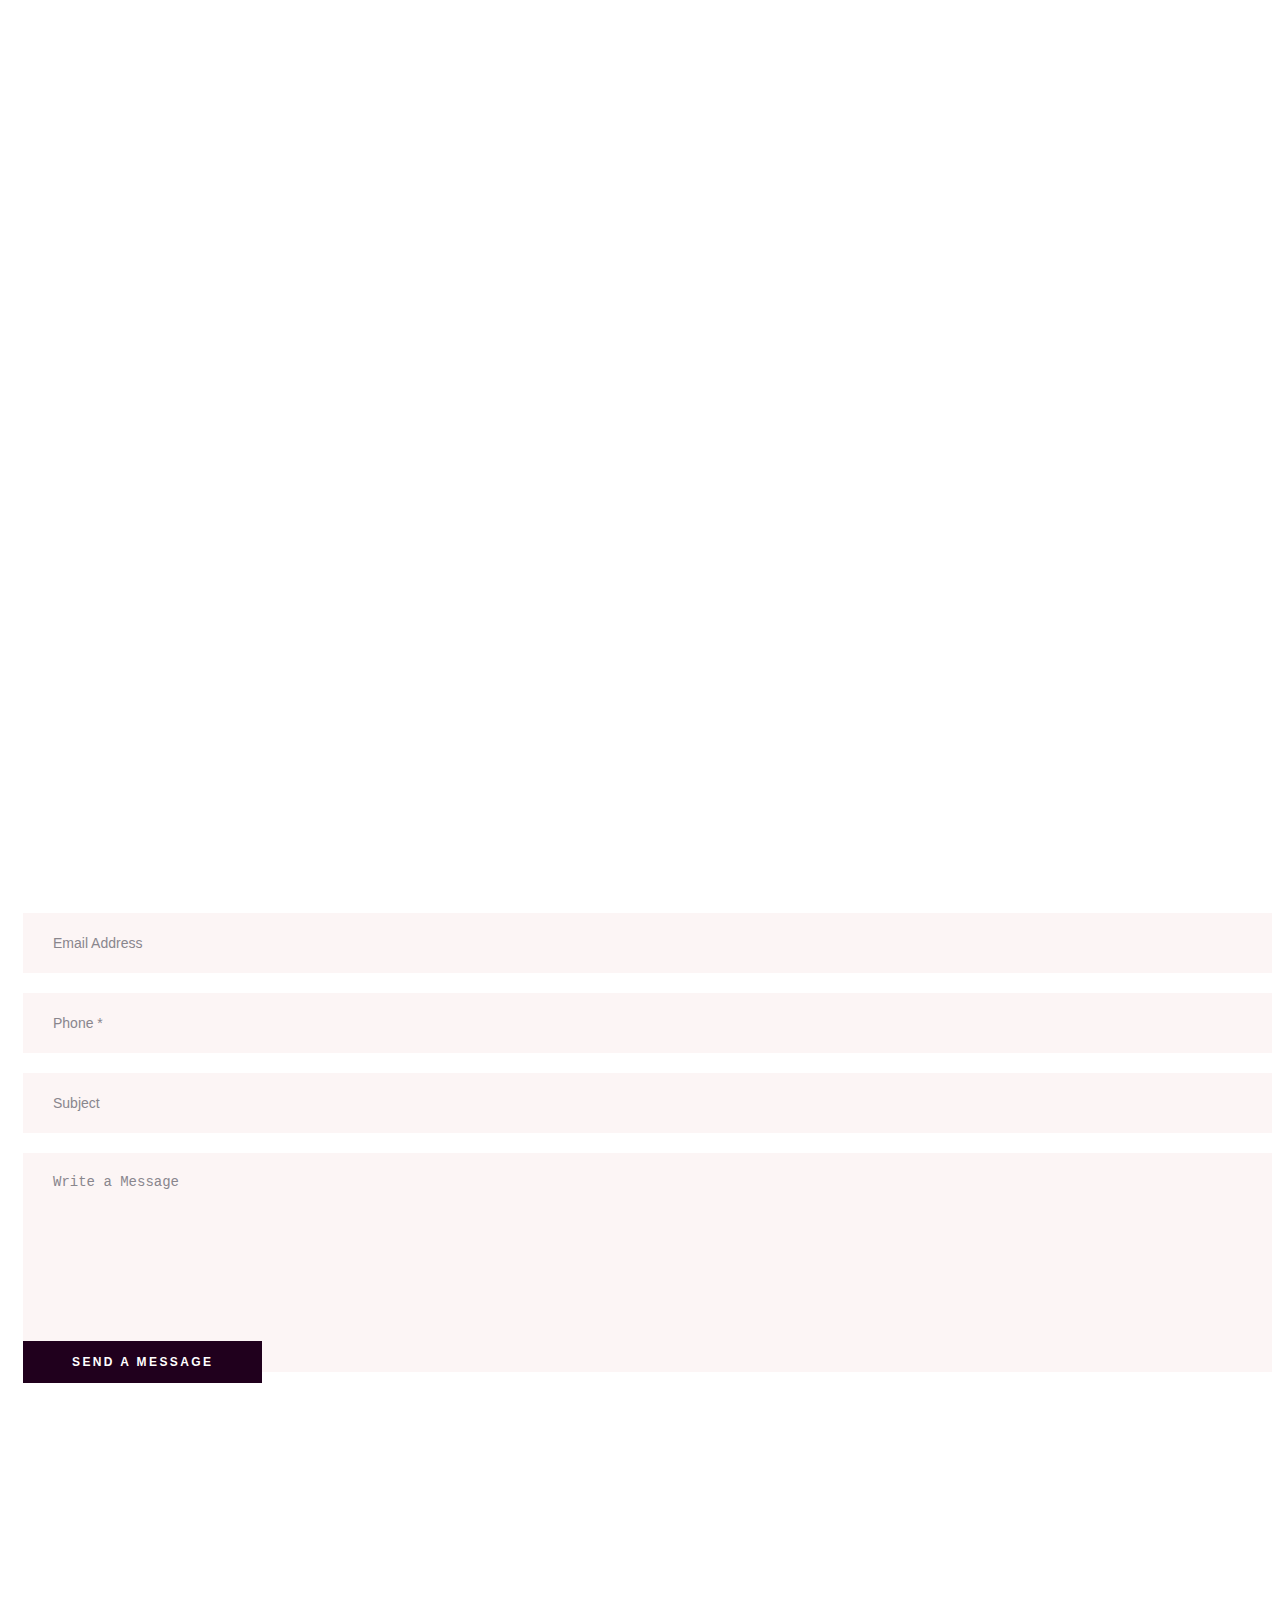
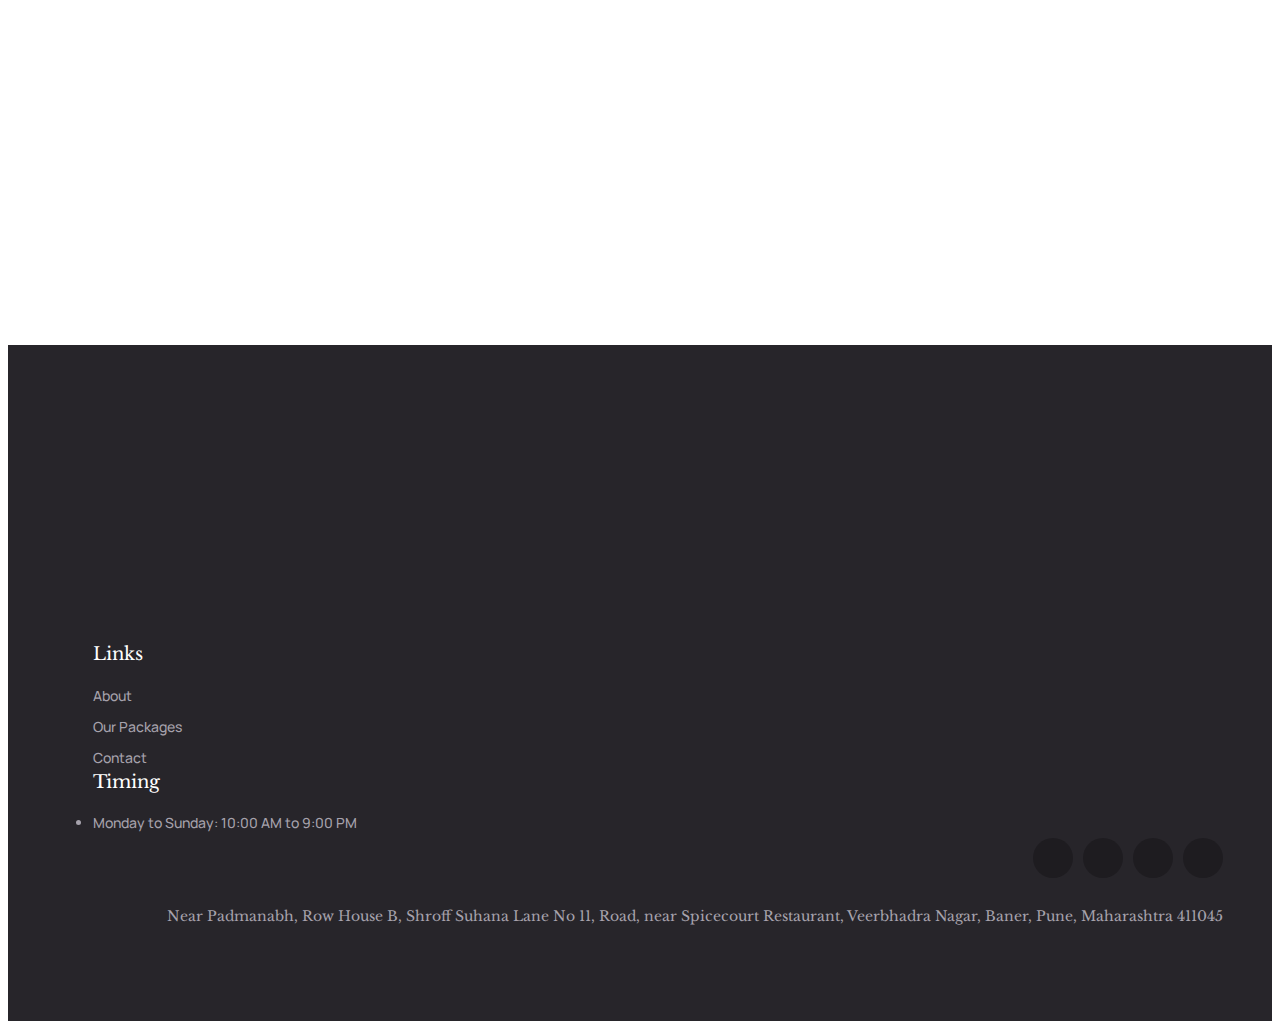
==== commit a833a0ba: "changes" ====
--- a/contact.html
+++ b/contact.html
@@ -1,7 +1,19 @@
 <!DOCTYPE html>
 <html lang="en">
+<head>
+        <!-- Google tag (gtag.js) -->
+<script async src="https://www.googletagmanager.com/gtag/js?id=AW-11248345294"></script>
+<script>
+  window.dataLayer = window.dataLayer || [];
+  function gtag(){dataLayer.push(arguments);}
+  gtag('js', new Date());
 
-<head>
+  gtag('config', 'AW-11248345294');
+</script>
+<!-- Event snippet for Contact conversion page -->
+<script>
+    gtag('event', 'conversion', {'send_to': 'AW-11248345294/tVPACKXe8rgYEM7B0PMp'});
+  </script>
     <meta charset="UTF-8" />
     <meta name="viewport" content="width=device-width, initial-scale=1.0" />
     <title> Contact ||Soulful Serenity || Spa and Salon </title>
@@ -10,23 +22,14 @@
     <link rel="icon" type="image/png" sizes="32x32" href="assets/images/favicons/Soulful Serenity-03.png" />
     <link rel="icon" type="image/png" sizes="16x16" href="assets/images/favicons/Soulful Serenity-03.png" />
     <link rel="manifest" href="assets/images/favicons/Soulful Serenity-03.png" />
-    <meta name="description" content="mellis HTML 5 Template " />
-    
-    
+    <meta name="description" content="mellis HTML 5 Template " />        
     <!-- fonts -->
     <link rel="preconnect" href="https://fonts.googleapis.com">
-
     <link rel="preconnect" href="https://fonts.gstatic.com" crossorigin>
-
     <link href="https://fonts.googleapis.com/css2?family=Manrope:wght@200;300;400;500;600;700;800&display=swap" rel="stylesheet">
-
     <link href="https://fonts.googleapis.com/css2?family=Libre+Baskerville:ital,wght@0,400;0,700;1,400&display=swap" rel="stylesheet">
-
     <link href="https://fonts.googleapis.com/css2?family=Parisienne&display=swap" rel="stylesheet">
-
     <script src="https://kit.fontawesome.com/8de71d6583.js" crossorigin="anonymous"></script>
-
-
     <link rel="stylesheet" href="assets/vendors/bootstrap/css/bootstrap.min.css" />
     <link rel="stylesheet" href="assets/vendors/animate/animate.min.css" />
     <link rel="stylesheet" href="assets/vendors/animate/custom-animate.css" />
@@ -48,24 +51,15 @@
     <link rel="stylesheet" href="assets/vendors/jquery-ui/jquery-ui.css" />
     <link rel="stylesheet" href="assets/vendors/timepicker/timePicker.css" />
     <link rel="stylesheet" href="assets/vendors/twenty-twenty/twentytwenty.css" />
-
     <!-- template styles -->
     <link rel="stylesheet" href="assets/css/mellis.css" />
     <link rel="stylesheet" href="assets/css/mellis-responsive.css" />
 </head>
-
 <body>
-
-
-
     <div class="preloader">
         <div class="preloader__image"></div>
     </div>
     <!-- /.preloader -->
-
-
-
-
     <div class="page-wrapper">
         <header class="main-header">
             <div class="main-header__top">
@@ -85,11 +79,10 @@
                                         //Email-icon
                             var emailLink = document.getElementById("emailLink");
                             emailLink.addEventListener("click", function(event) {
-                               event.preventDefault(); // Prevents the default link behavior
-
-                               var emailAddress = "spasoulful@gmail.com"; // Replace with your email address
-                               var subject = "Email subject"; // Replace with the desired subject line
-                               var body = "Email body"; // Replace with the desired email body
+                            event.preventDefault(); 
+                                var emailAddress = "spasoulful@gmail.com"; 
+                                var subject = "Email subject"; 
+                                var body = "Email body"; 
                             var mailtoLink = "mailto:" + emailAddress + "?subject=" + encodeURIComponent(subject) + "&body=" +encodeURIComponent(body);
                             window.location.href = mailtoLink;                      
                     });
@@ -118,7 +111,6 @@
                     </div>
                 </div>
             </div>
-
             <nav class="main-menu">
                 <div class="main-menu__wrapper">
                     <div class="main-menu__wrapper-inner">
@@ -155,16 +147,13 @@
                 </div>
             </nav>
         </header>
-
         <div class="stricky-header stricked-menu main-menu">
             <div class="sticky-header__content"></div>
             <!-- /.sticky-header__content -->
         </div>   
-
-
         <!--Page Header Start-->
         <section class="page-header">
-            <div class="page-header__bg" style="background-image: url(assets/images/backgrounds/banner2.jpg);">
+            <div class="page-header__bg" style="background-image: url(assets/images/backgrounds/banner2.jpg);" loading="lazy">
             </div>
             <div class="container">
                 <div class="page-header__inner">
@@ -178,10 +167,8 @@
             </div>
         </section>
         <!--Page Header End-->
-
     <br>
     <br>
-
         <!--Contact Page Start-->
         <section class="contact-page">
             <div class="container">
@@ -247,53 +234,37 @@
                         <!---Script----->
     <script>
     document.getElementById("submitBtn").addEventListener("click", function(event) {
-    event.preventDefault(); // Prevent form submission
-
+    event.preventDefault(); 
     var nameInput = document.getElementById("name");
     var phoneInput = document.getElementById("phone");
-
     var name = nameInput.value.trim();
     var phone = phoneInput.value.trim();
-
-    // Validate name
-    if (name === "") {
+    if(name === "") {
     alert("Please enter your name.");
     nameInput.focus();
     return;
     }
-
-  // Validate phone number
-  var phoneRegex = /^[6-9]\d{9}$/; // Matches a 10-digit phone number starting with 6, 7, 8, or 9
+    var phoneRegex = /^[6-9]\d{9}$/; 
     if (!phoneRegex.test(phone)) {
     alert("Please enter a valid 10-digit phone number starting with 6, 7, 8, or 9.");
     phoneInput.focus();
     return;
     }
-
-  // If all validations pass, you can proceed with form submission
     alert("Validation successful. Submitting form...");
-  // Your form submission code here
-
-  // Reset the form
     document.getElementById("myForm").reset();
 });
-
 </script>
     </div>
         </div>
         </div>
         </section>
         <!--Contact Page End-->
-
         <!--Google Map Start-->
         <section class="contact-page__google-map">
-            <iframe
-                src="https://www.google.com/maps/embed?pb=!1m18!1m12!1m3!1d4562.753041141002!2d-118.80123790098536!3d34.152323469614075!2m3!1f0!2f0!3f0!3m2!1i1024!2i768!4f13.1!3m3!1m2!1s0x80e82469c2162619%3A0xba03efb7998eef6d!2sCostco+Wholesale!5e0!3m2!1sbn!2sbd!4v1562518641290!5m2!1sbn!2sbd"
+            <iframe src="https://www.google.com/maps/embed?pb=!1m18!1m12!1m3!1d3782.3027417476637!2d73.76730421106676!3d18.560385182468025!2m3!1f0!2f0!3f0!3m2!1i1024!2i768!4f13.1!3m3!1m2!1s0x3bc2bf417c751b75%3A0xc98d7cfd4ccadeaa!2sSoulful%20Serenity%20Spa%20%26%20Salon!5e0!3m2!1sen!2sin!4v1689326438835!5m2!1sen!2sin" width="600" height="450" style="border:0;" allowfullscreen="" loading="lazy" referrerpolicy="no-referrer-when-downgrade"
                 class="contact-page__google-map-one" allowfullscreen></iframe>
-
         </section>
         <!--Google Map End-->
-
     <!--Site Footer Start-->
     <footer class="site-footer">
         <div class="site-footer__shape-1 float-bob-x">
@@ -308,21 +279,13 @@
                     <div class="col-xl-4 col-lg-6 col-md-6 wow fadeInUp" data-wow-delay="100ms">
                         <div class="footer-widget__column footer-widget__contact-box">
                             <div class="main-menu__logo">
-                                <a href="index.html"><img src="assets/images/Soulful Serenity white-03.png" width="50%" alt=""></a>
+                                <a href="index.html"><img src="assets/images/Soulful Serenity white-03.png" width="80%" alt=""></a>
                             </div>
                             <div class="footer-widget__contact">
-                                <a href="mailto:spasoulful@gmail.com" style="font-size: 15px;">spasoulful@gmail.com</a>
-                                <!-- <a href="tel:+91 7666439195">+91 7666439195</a> -->
-                            </div>
-
+                            </div>
                             <div class="footer-widget__contact-form-box" style="margin-top: -20px;">
-                                <form class="footer-widget__contact-form mc-form" data-url="MC_FORM_URL" novalidate="novalidate">
-                                    <div class="footer-widget__contact-form-input-box">
-                                        <input type="email" placeholder="Email address" name="EMAIL">
-                                        <button type="submit" class="footer-widget__newsletter-btn"><img
-                                                src="assets/images/icon/paper-plan-icon.png" alt=""></button>
-                                    </div>
-                                </form>
+                                <iframe src="https://www.google.com/maps/embed?pb=!1m18!1m12!1m3!1d3782.3027417476637!2d73.76730421106676!3d18.560385182468025!2m3!1f0!2f0!3f0!3m2!1i1024!2i768!4f13.1!3m3!1m2!1s0x3bc2bf417c751b75%3A0xc98d7cfd4ccadeaa!2sSoulful%20Serenity%20Spa%20%26%20Salon!5e0!3m2!1sen!2sin!4v1689326438835!5m2!1sen!2sin" width="300" height="150" style="border:0;" allowfullscreen="" loading="lazy" referrerpolicy="no-referrer-when-downgrade" allowfullscreen>
+                                </iframe>
                                 <div class="mc-form__response"></div>
                             </div>
                         </div>
@@ -357,7 +320,7 @@
                                     <a href="tel:+91 7666439195"><i class="fa fa-phone-alt"></i></a>
                                     <a href="https://www.instagram.com/soulful_serenity_spa_and_salon/"><i class="fab fa-instagram"></i></a>
                             </div>
-                            <p>Shroff Suhana, Bunglow No.C 90/2/1, Bahind Sadanand Hotel, Opp. Skoda Showroom Baner, Pune 411021</p>
+                            <p>Near Padmanabh, Row House B, Shroff Suhana Lane No 11, Road, near Spicecourt Restaurant, Veerbhadra Nagar, Baner, Pune, Maharashtra 411045 </p>
                         </div>
                     </div>
                 </div>
@@ -365,12 +328,7 @@
         </div>
     </footer>
     <!--Site Footer End-->
-
-
-
     </div><!-- /.page-wrapper -->
-
-
     <div class="mobile-nav__wrapper">
         <div class="mobile-nav__overlay mobile-nav__toggler"></div>
         <!-- /.mobile-nav__overlay -->
@@ -400,18 +358,11 @@
                     <a href="https://www.instagram.com/soulful_serenity_spa_and_salon/" class="fab fa-instagram"></a>
                 </div><!-- /.mobile-nav__social -->
             </div><!-- /.mobile-nav__top -->
-
-
-
         </div>
         <!-- /.mobile-nav__content -->
     </div>
     <!-- /.mobile-nav__wrapper -->
-
-
     <a href="#" data-target="html" class="scroll-to-target scroll-to-top"><i class="fa fa-angle-up"></i></a>
-
-
     <script src="assets/vendors/jquery/jquery-3.6.0.min.js"></script>
     <script src="assets/vendors/bootstrap/js/bootstrap.bundle.min.js"></script>
     <script src="assets/vendors/jarallax/jarallax.min.js"></script>
@@ -439,12 +390,7 @@
     <script src="assets/vendors/sidebar-content/jquery-sidebar-content.js"></script>
     <script src="assets/vendors/twenty-twenty/twentytwenty.js"></script>
     <script src="assets/vendors/twenty-twenty/jquery.event.move.js"></script>
-
-
-
-
     <!-- template js -->
     <script src="assets/js//mellis.js"></script>
 </body>
-
 </html>--- a/assets/css/mellis.css
+++ b/assets/css/mellis.css
@@ -36,15 +36,12 @@
     --mellis-bdr-color-rgb: 240, 232, 232;
     --mellis-letter-spacing: 0.1em
 }
-
 .row {
     --bs-gutter-x: 30px;
 }
-
 .gutter-y-30 {
     --bs-gutter-y: 30px;
 }
-
 body {
     font-family: var(--mellis-font);
     color: var(--mellis-gray);
@@ -52,42 +49,34 @@
     line-height: 30px;
     font-weight: 500;
 }
-
 body.locked {
     overflow: hidden;
 }
-
 a {
     color: var(--mellis-base);
 }
-
 a,
 a:hover,
 a:focus,
 a:visited {
     text-decoration: none;
 }
-
 ::-webkit-input-placeholder {
     color: inherit;
     opacity: 1;
 }
-
 :-ms-input-placeholder {
     color: inherit;
     opacity: 1;
 }
-
 ::-ms-input-placeholder {
     color: inherit;
     opacity: 1;
 }
-
 ::placeholder {
     color: inherit;
     opacity: 1;
 }
-
 h1,
 h2,
 h3,
@@ -99,38 +88,31 @@
     color: var(--mellis-black);
     margin: 0;
 }
-
 p {
     margin: 0;
 }
-
 dl,
 ol,
 ul {
     margin-top: 0;
     margin-bottom: 0;
 }
-
 ::-webkit-input-placeholder {
     color: inherit;
     opacity: 1;
 }
-
 :-ms-input-placeholder {
     color: inherit;
     opacity: 1;
 }
-
 ::-ms-input-placeholder {
     color: inherit;
     opacity: 1;
 }
-
 ::placeholder {
     color: inherit;
     opacity: 1;
 }
-
 .page-wrapper {
     position: relative;
     margin: 0 auto;
@@ -138,49 +120,40 @@
     min-width: 300px;
     overflow: hidden;
 }
-
 .container {
     padding-left: 15px;
     padding-right: 15px;
 }
-
 .list-unstyled {
     padding-left: 0;
 }
-
 @media (min-width: 1200px) {
     .container {
         max-width: 1200px;
     }
 }
-
 ::-webkit-input-placeholder {
     color: inherit;
     opacity: 1;
 }
-
 :-ms-input-placeholder {
     color: inherit;
     opacity: 1;
 }
-
 ::-ms-input-placeholder {
     color: inherit;
     opacity: 1;
 }
-
 ::placeholder {
     color: inherit;
     opacity: 1;
 }
-
 .section-separator {
     border-color: var(--mellis-border);
     border-width: 1px;
     margin-top: 0;
     margin-bottom: 0;
 }
-
 #particles-js {
     position: absolute;
     top: 0;
@@ -193,14 +166,12 @@
     opacity: 0.4;
     z-index: -1;
 }
-
 .section-title {
     position: relative;
     display: block;
     margin-top: -9px;
     margin-bottom: 51px;
 }
-
 .section-title__tagline {
     position: relative;
     display: inline-block;
@@ -211,7 +182,6 @@
     letter-spacing: 0.1em;
     text-transform: uppercase;
 }
-
 .section-title__title {
     margin: 0;
     color: var(--mellis-black);
@@ -220,7 +190,6 @@
     margin-top: 5px;
     font-weight: 800;
 }
-
 .thm-btn {
     position: relative;
     display: inline-block;
@@ -240,7 +209,6 @@
     letter-spacing: 0.2em;
     z-index: 1;
 }
-
 .thm-btn:before {
     position: absolute;
     top: 0;
@@ -254,17 +222,14 @@
     transition: all 500ms ease;
     z-index: -1;
 }
-
 .thm-btn:hover:before {
     transform: translateY(0);
     width: 100%;
 }
-
 .thm-btn:hover {
     color: var(--mellis-white);
     z-index: 1;
 }
-
 .thm-btn-two {
     position: relative;
     display: inline-block;
@@ -283,7 +248,6 @@
     overflow: hidden;
     z-index: 1;
 }
-
 .thm-btn-two:after {
     position: absolute;
     content: "";
@@ -311,17 +275,14 @@
     transform: rotate(109deg);
     z-index: -1;
 }
-
 .thm-btn-two:hover:after {
     opacity: 1;
     -webkit-transform: scaleY(1);
     transform: scaleY(1);
 }
-
 .thm-btn-two:hover {
     color: var(--mellis-base);
 }
-
 .thm-btn-three {
     position: relative;
     display: inline-block;
@@ -336,11 +297,9 @@
     transition: all 0.5s linear;
     z-index: 1;
 }
-
 .thm-btn-three:hover {
     color: var(--mellis-black);
 }
-
 .thm-btn-three:after {
     position: absolute;
     bottom: -17px;
@@ -354,7 +313,6 @@
     transition: all 0.5s linear;
     z-index: -1;
 }
-
 .thm-btn-three:hover:after {
     width: 100%;
     height: 100%;
@@ -362,7 +320,6 @@
     bottom: 0;
     right: 0;
 }
-
 .bootstrap-select .btn-light:not(:disabled):not(.disabled).active,
 .bootstrap-select .btn-light:not(:disabled):not(.disabled):active,
 .bootstrap-select .show>.btn-light.dropdown-toggle {
@@ -370,17 +327,14 @@
     box-shadow: none !important;
     outline: none !important;
 }
-
 .bootstrap-select>.dropdown-toggle {
     -webkit-box-shadow: none !important;
     box-shadow: none !important;
 }
-
 .bootstrap-select .dropdown-toggle:focus,
 .bootstrap-select>select.mobile-device:focus+.dropdown-toggle {
     outline: none !important;
 }
-
 .bootstrap-select .dropdown-menu {
     border: 0;
     padding-top: 0;
@@ -389,16 +343,13 @@
     z-index: 991;
     border-radius: 0;
 }
-
 .bootstrap-select .dropdown-menu>li+li>a {
     border-top: 1px solid rgba(255, 255, 255, 0.2);
 }
-
 .bootstrap-select .dropdown-menu>li.selected>a {
     background: var(--mellis-base);
     color: var(--mellis-white);
 }
-
 .bootstrap-select .dropdown-menu>li>a {
     font-size: 16px;
     font-weight: 500;
@@ -408,13 +359,11 @@
     -webkit-transition: all 0.4s ease;
     transition: all 0.4s ease;
 }
-
 .bootstrap-select .dropdown-menu>li>a:hover {
     background: var(--mellis-base);
     color: var(--mellis-white);
     cursor: pointer;
 }
-
 .preloader {
     position: fixed;
     background-color: #fff;
@@ -436,7 +385,6 @@
     align-items: center;
     text-align: center;
 }
-
 .preloader__image {
     -webkit-animation-fill-mode: both;
     animation-fill-mode: both;
@@ -453,9 +401,7 @@
     width: 100%;
     height: 100%;
 }
-
 /* scroll to top */
-
 .scroll-to-top {
     display: inline-block;
     width: 50px;
@@ -471,7 +417,6 @@
     display: none;
     border-radius: 50%;
 }
-
 .scroll-to-top i {
     color: var(--mellis-white);
     font-size: 18px;
@@ -479,17 +424,13 @@
     -webkit-transition: all 0.4s ease;
     transition: all 0.4s ease;
 }
-
 .scroll-to-top:hover {
     background-color: var(--mellis-base);
 }
-
 .scroll-to-top:hover i {
     color: var(--mellis-white);
 }
-
 /** xs sidebar **/
-
 .xs-sidebar-group .xs-overlay {
     left: 0%;
     top: 0;
@@ -504,7 +445,6 @@
     cursor: url(../images/icon/cross-out.png), pointer;
     z-index: 999;
 }
-
 .xs-sidebar-group.isActive .xs-overlay {
     opacity: .8;
     visibility: visible;
@@ -513,14 +453,12 @@
     transition: all .8s ease-out 0s;
     right: 100%;
 }
-
 .xs-sidebar-group .widget-heading {
     position: absolute;
     top: 0;
     right: 0;
     padding: 25px;
 }
-
 .xs-sidebar-group .widget-heading a {
     position: relative;
     display: flex;
@@ -538,12 +476,10 @@
     -webkit-transition: all 500ms ease;
     transition: all 500ms ease;
 }
-
 .xs-sidebar-group .widget-heading a:hover {
     color: var(--mellis-base);
     border-color: var(--mellis-base);
 }
-
 .xs-sidebar-widget {
     position: fixed;
     left: -100%;
@@ -561,7 +497,6 @@
     visibility: hidden;
     opacity: 0;
 }
-
 .xs-sidebar-group.isActive .xs-sidebar-widget {
     opacity: 1;
     visibility: visible;
@@ -571,11 +506,9 @@
     -o-transition: all 0.7s cubic-bezier(0.9, 0.03, 0, 0.96) 0.4s;
     transition: all 0.7s cubic-bezier(0.9, 0.03, 0, 0.96) 0.4s;
 }
-
 .sidebar-textwidget {
     padding: 70px 30px;
 }
-
 .sidebar-widget-container {
     position: relative;
     top: 150px;
@@ -587,7 +520,6 @@
     -webkit-backface-visibility: hidden;
     backface-visibility: hidden;
 }
-
 .xs-sidebar-group.isActive .sidebar-widget-container {
     top: 0px;
     opacity: 1;
@@ -598,7 +530,6 @@
     -webkit-backface-visibility: hidden;
     backface-visibility: hidden;
 }
-
 .xs-overlay {
     position: absolute;
     top: 0;
@@ -608,18 +539,15 @@
     opacity: .8;
     z-index: 0;
 }
-
 .xs-bg-black {
     background-color: #000000;
 }
-
 .xs-sidebar-group .content-inner .logo {
     position: relative;
     max-width: 172px;
     width: 100%;
     margin-bottom: 30px;
 }
-
 .xs-sidebar-group .content-inner h4 {
     position: relative;
     display: block;
@@ -630,25 +558,20 @@
     text-transform: uppercase;
     margin-bottom: 15px;
 }
-
 .xs-sidebar-group .content-inner .content-box {
     margin-bottom: 30px;
     padding-right: 15px;
 }
-
 .xs-sidebar-group .content-inner .content-box p {
     color: #ffffff;
 }
-
 .xs-sidebar-group .content-inner .form-inner .form-group {
     position: relative;
     margin-bottom: 20px;
 }
-
 .xs-sidebar-group .content-inner .form-inner .form-group:last-child {
     margin-bottom: 0px;
 }
-
 .xs-sidebar-group .content-inner .form-inner .form-group input[type='text'],
 .xs-sidebar-group .content-inner .form-inner .form-group input[type='email'],
 .xs-sidebar-group .content-inner .form-inner .form-group textarea {
@@ -663,7 +586,6 @@
     outline: none;
     transition: all 500ms ease;
 }
-
 .xs-sidebar-group .content-inner .form-inner .form-group .form-inner__btn {
     border: none;
     outline: none;
@@ -676,25 +598,20 @@
     -webkit-transition: all 500ms ease;
     transition: all 500ms ease;
 }
-
 .xs-sidebar-group .content-inner .form-inner .form-group .form-inner__btn:hover {
     color: var(--mellis-white);
 }
-
 .xs-sidebar-group .content-inner .form-inner .form-group textarea {
     resize: none;
     height: 120px;
 }
-
 .xs-sidebar-group .content-inner .form-inner .form-group input:focus,
 .xs-sidebar-group .content-inner .form-inner .form-group textarea:focus {
     border-color: #00224f;
 }
-
 /*--------------------------------------------------------------
 # Navigations One
 --------------------------------------------------------------*/
-
 .main-header {
     position: relative;
     display: block;
@@ -702,18 +619,15 @@
     transition: all 500ms ease;
     z-index: 991;
 }
-
 .main-header__top {
     position: relative;
     display: block;
     z-index: 1;
 }
-
 .main-header__top-wrapper {
     position: relative;
     display: block;
 }
-
 .main-header__top-inner {
     position: relative;
     display: flex;
@@ -724,31 +638,26 @@
     padding-left: 60px;
     z-index: 1;
 }
-
 .main-header__top-left {
     position: relative;
     display: flex;
     align-items: center;
     flex-wrap: wrap;
 }
-
 .main-header__contact-list {
     position: relative;
     display: flex;
     align-items: center;
     padding: 4px 0;
 }
-
 .main-header__contact-list li {
     position: relative;
     display: flex;
     align-items: center;
 }
-
 .main-header__contact-list li+li {
     margin-left: 30px;
 }
-
 .main-header__contact-list li .icon {
     position: relative;
     display: flex;
@@ -761,39 +670,32 @@
     font-size: 10px;
     color: var(--mellis-white);
 }
-
 .main-header__contact-list li .text {
     margin-left: 10px;
 }
-
 .main-header__contact-list li .text p {
     font-size: 14px;
     font-weight: 500;
 }
-
 .main-header__contact-list li .text p a {
     color: var(--mellis-gray);
     -webkit-transition: all 500ms ease;
     transition: all 500ms ease;
 }
-
 .main-header__contact-list li .text p a:hover {
     color: var(--mellis-base);
 }
-
 .main-header__top-right {
     position: relative;
     display: flex;
     align-items: center;
     flex-wrap: wrap;
 }
-
 .main-header__social {
     position: relative;
     display: flex;
     align-items: center;
 }
-
 .main-header__social a {
     position: relative;
     display: flex;
@@ -803,40 +705,32 @@
     -webkit-transition: all 500ms ease;
     transition: all 500ms ease;
 }
-
 .main-header__social a:hover {
     color: var(--mellis-base);
 }
-
 .main-header__social a+a {
     margin-left: 25px;
 }
-
 .main-header__btn-box {
     position: relative;
     display: block;
     margin-left: 40px;
 }
-
 .main-header__btn {
     padding: 7px 60px 7px;
     background-color: #a9987a;
 }
-
 .main-menu {
     position: relative;
     display: block;
     z-index: 1;
 }
-
 .main-menu__wrapper {
     position: relative;
     display: block;
     padding: 0px 0px 0px;
     z-index: 1;
-}
-
-.main-menu__wrapper-inner {
+}.main-menu__wrapper-inner {
     position: relative;
     display: flex;
     align-items: center;
@@ -847,37 +741,31 @@
     z-index: 1;
     background-color: #20001d;
 }
-
 .main-menu__left {
     position: relative;
     display: block;
 }
-
 .main-menu__logo {
     position: relative;
     display: block;
     margin-top: 5px;
     margin-left: -10px;
 }
-
 .main-menu__main-menu-box {
     position: relative;
     display: block;
 }
-
 .main-menu__right {
     position: relative;
     display: flex;
     align-items: center;
 }
-
 .main-menu__search-cart-box {
     position: relative;
     display: flex;
     align-items: center;
     padding: 38px 0;
 }
-
 .main-menu__search-cart-box:before {
     content: "";
     position: absolute;
@@ -887,12 +775,10 @@
     width: 1px;
     background-color: #f0e8e8;
 }
-
 .main-menu__search-box {
     position: relative;
     display: block;
 }
-
 .main-menu__search {
     position: relative;
     display: flex;
@@ -902,17 +788,14 @@
     -webkit-transition: all 500ms ease;
     transition: all 500ms ease;
 }
-
 .main-menu__search:hover {
     color: var(--mellis-base);
 }
-
 .main-menu__cart-box {
     position: relative;
     display: block;
     margin-left: 30px;
 }
-
 .main-menu__cart {
     position: relative;
     display: flex;
@@ -922,11 +805,9 @@
     -webkit-transition: all 500ms ease;
     transition: all 500ms ease;
 }
-
 .main-menu__cart:hover {
     color: var(--mellis-base);
 }
-
 .main-menu .main-menu__list,
 .main-menu .main-menu__list>li>ul,
 .main-menu .main-menu__list>li>ul>li>ul,
@@ -941,7 +822,6 @@
     align-items: center;
     display: none;
 }
-
 @media (min-width: 1200px) {
     .main-menu .main-menu__list,
     .main-menu .main-menu__list>li>ul,
@@ -954,19 +834,16 @@
         display: flex;
     }
 }
-
 .main-menu .main-menu__list>li,
 .stricky-header .main-menu__list>li {
     padding-top: 35px;
     padding-bottom: 35px;
     position: relative;
 }
-
 .main-menu .main-menu__list>li+li,
 .stricky-header .main-menu__list>li+li {
     margin-left: 55px;
 }
-
 .main-menu .main-menu__list>li>a,
 .stricky-header .main-menu__list>li>a {
     font-size: 15px;
@@ -985,14 +862,12 @@
     transition: all 500ms ease;
     color: #ffffff;
 }
-
 .main-menu .main-menu__list>li.current>a,
 .main-menu .main-menu__list>li:hover>a,
 .stricky-header .main-menu__list>li.current>a,
 .stricky-header .main-menu__list>li:hover>a {
     color: #ffffff;
 }
-
 .main-menu .main-menu__list>li>ul,
 .main-menu .main-menu__list>li>ul>li>ul,
 .stricky-header .main-menu__list>li>ul,
@@ -1026,12 +901,10 @@
     box-shadow: 0px 10px 60px 0px rgba(0, 0, 0, 0.07);
     color: #ffffff;
 }
-
 .main-menu .main-menu__list>li>ul>li>ul>li>ul,
 .stricky-header .main-menu__list>li>ul>li>ul>li>ul {
     display: none;
 }
-
 .main-menu .main-menu__list>li:hover>ul,
 .main-menu .main-menu__list>li>ul>li:hover>ul,
 .stricky-header .main-menu__list>li:hover>ul,
@@ -1041,7 +914,6 @@
     -webkit-transform: scaleY(1) translateZ(0px);
     transform: scaleY(1) translateZ(0px);
 }
-
 .main-menu .main-menu__list>li>ul>li,
 .main-menu .main-menu__list>li>ul>li>ul>li,
 .stricky-header .main-menu__list>li>ul>li,
@@ -1052,7 +924,6 @@
     width: 100%;
     position: relative;
 }
-
 .main-menu .main-menu__list>li>ul>li+li,
 .main-menu .main-menu__list>li>ul>li>ul>li+li,
 .stricky-header .main-menu__list>li>ul>li+li,
@@ -1060,7 +931,6 @@
     border-top: none;
     margin-top: 10px;
 }
-
 .main-menu .main-menu__list>li>ul>li>a,
 .main-menu .main-menu__list>li>ul>li>ul>li>a,
 .stricky-header .main-menu__list>li>ul>li>a,
@@ -1078,7 +948,6 @@
     transition: 500ms;
     color: #ffffff;
 }
-
 .main-menu .main-menu__list>li>ul>li:hover>a,
 .main-menu .main-menu__list>li>ul>li>ul>li:hover>a,
 .stricky-header .main-menu__list>li>ul>li:hover>a,
@@ -1086,14 +955,12 @@
     background-color: var(--mellis-base);
     color: var(--mellis-white);
 }
-
 .main-menu .main-menu__list>li>ul>li>ul,
 .stricky-header .main-menu__list>li>ul>li>ul {
     top: 0;
     left: 100%;
     color: #ffffff;
 }
-
 .main-menu .main-menu__list li ul li>ul.right-align,
 .stricky-header .main-menu__list li ul li>ul.right-align {
     top: 0;
@@ -1101,7 +968,6 @@
     right: 100%;
     color: #ffffff;
 }
-
 .stricky-header {
     position: fixed;
     z-index: 991;
@@ -1119,19 +985,16 @@
     -webkit-box-shadow: 0px 10px 60px 0px rgba(0, 0, 0, 0.05);
     box-shadow: 0px 10px 60px 0px rgba(0, 0, 0, 0.05);
 }
-
 @media (max-width: 1199px) {
     .stricky-header {
         display: none !important;
     }
 }
-
 .stricky-header.stricky-fixed {
     -webkit-transform: translateY(0);
     transform: translateY(0);
     visibility: visible;
 }
-
 .stricky-header .main-menu__inner {
     -webkit-box-shadow: none;
     box-shadow: none;
@@ -1140,7 +1003,6 @@
     width: 100%;
     margin: 0 auto;
 }
-
 .mobile-nav__buttons {
     display: -webkit-box;
     display: -ms-flexbox;
@@ -1148,27 +1010,22 @@
     margin-left: auto;
     margin-right: 10px;
 }
-
 @media (min-width: 1200px) {
     .mobile-nav__buttons {
         display: none;
     }
 }
-
 .mobile-nav__buttons a {
     font-size: 20px;
     color: var(--mellis-base);
     cursor: pointer;
 }
-
 .mobile-nav__buttons a+a {
     margin-left: 10px;
 }
-
 .mobile-nav__buttons a:hover {
     color: var(--mellis-base);
 }
-
 .main-menu .mobile-nav__toggler {
     position: relative;
     display: inline-block;
@@ -1177,22 +1034,16 @@
     cursor: pointer;
     -webkit-transition: 500ms;
     transition: 500ms;
-}
-
-.main-menu .mobile-nav__toggler:hover {
+}.main-menu .mobile-nav__toggler:hover {
     color: var(--mellis-black);
-}
-
-@media (min-width: 1200px) {
+}@media (min-width: 1200px) {
     .main-menu .mobile-nav__toggler {
         display: none;
     }
 }
-
 /*--------------------------------------------------------------
 # Mobile Nav
 --------------------------------------------------------------*/
-
 .mobile-nav__wrapper {
     position: fixed;
     top: 0;
@@ -1210,12 +1061,10 @@
     transition: transform 500ms ease 500ms, visibility 500ms ease 500ms, -webkit-transform 500ms ease 500ms;
     visibility: hidden;
 }
-
 .mobile-nav__wrapper .container {
     padding-left: 0;
     padding-right: 0;
 }
-
 .mobile-nav__wrapper.expanded {
     opacity: 1;
     -webkit-transform: translateX(0%);
@@ -1226,7 +1075,6 @@
     transition: transform 500ms ease 0ms, visibility 500ms ease 0ms;
     transition: transform 500ms ease 0ms, visibility 500ms ease 0ms, -webkit-transform 500ms ease 0ms;
 }
-
 .mobile-nav__overlay {
     position: absolute;
     top: 0;
@@ -1237,7 +1085,6 @@
     opacity: 0.5;
     cursor: pointer;
 }
-
 .mobile-nav__content {
     width: 300px;
     background-color: var(--mellis-black);
@@ -1258,7 +1105,6 @@
     transition: opacity 500ms ease 0ms, visibility 500ms ease 0ms, transform 500ms ease 0ms;
     transition: opacity 500ms ease 0ms, visibility 500ms ease 0ms, transform 500ms ease 0ms, -webkit-transform 500ms ease 0ms;
 }
-
 .mobile-nav__wrapper.expanded .mobile-nav__content {
     opacity: 1;
     visibility: visible;
@@ -1269,7 +1115,6 @@
     transition: opacity 500ms ease 500ms, visibility 500ms ease 500ms, transform 500ms ease 500ms;
     transition: opacity 500ms ease 500ms, visibility 500ms ease 500ms, transform 500ms ease 500ms, -webkit-transform 500ms ease 500ms;
 }
-
 .mobile-nav__content .logo-box {
     margin-bottom: 40px;
     display: -webkit-box;
@@ -1277,7 +1122,6 @@
     display: flex;
     width: 10rem;
 }
-
 .mobile-nav__close {
     position: absolute;
     top: 20px;
@@ -1286,7 +1130,6 @@
     color: var(--mellis-white);
     cursor: pointer;
 }
-
 .mobile-nav__content .main-menu__list,
 .mobile-nav__content .main-menu__list>li>ul,
 .mobile-nav__content .main-menu__list>li>ul>li>ul {
@@ -1294,24 +1137,20 @@
     padding: 0;
     list-style-type: none;
 }
-
 .mobile-nav__content .main-menu__list>li>ul,
 .mobile-nav__content .main-menu__list>li>ul>li>ul {
     display: none;
     border-top: 1px solid rgba(255, 255, 255, 0.1);
     margin-left: 0.5em;
 }
-
 .mobile-nav__content .main-menu__list>li:not(:last-child),
 .mobile-nav__content .main-menu__list>li>ul>li:not(:last-child),
 .mobile-nav__content .main-menu__list>li>ul>li>ul>li:not(:last-child) {
     border-bottom: 1px solid rgba(255, 255, 255, 0.1);
 }
-
 .mobile-nav__content .main-menu__list>li>a>.main-menu-border {
     display: none !important;
 }
-
 .mobile-nav__content .main-menu__list>li>a,
 .mobile-nav__content .main-menu__list>li>ul>li>a,
 .mobile-nav__content .main-menu__list>li>ul>li>ul>li>a {
@@ -1333,15 +1172,12 @@
     -webkit-transition: 500ms;
     transition: 500ms;
 }
-
 .mobile-nav__content .main-menu__list>li>a.expanded .mobile-nav__content .main-menu__list>li>ul>li>a.expanded .mobile-nav__content .main-menu__list>li>ul>li>ul>li>a.expanded {
     color: var(--mellis-base);
 }
-
 .mobile-nav__content .main-menu__list li a.expanded {
     color: var(--mellis-base);
 }
-
 .mobile-nav__content .main-menu__list>li>a>button,
 .mobile-nav__content .main-menu__list>li>ul>li>a>button,
 .mobile-nav__content .main-menu__list>li>ul>li>ul>li>a>button {
@@ -1369,7 +1205,6 @@
     transition: transform 500ms ease, -webkit-transform 500ms ease;
     padding: 0;
 }
-
 .mobile-nav__content .main-menu__list>li>a>button.expanded,
 .mobile-nav__content .main-menu__list>li>ul>li>a>button.expanded,
 .mobile-nav__content .main-menu__list>li>ul>li>ul>li>a>button.expanded {
@@ -1378,14 +1213,11 @@
     background-color: #fff;
     color: var(--mellis-base);
 }
-
 /* no menu after 2rd level dropdown */
-
 .mobile-nav__content .main-menu__list>li>ul>li>ul>li>a>button,
 .mobile-nav__content .main-menu__list>li>ul>li>ul>li>ul {
     display: none !important;
 }
-
 .mobile-nav__content .main-menu__list li.cart-btn span {
     position: relative;
     top: auto;
@@ -1393,11 +1225,9 @@
     -webkit-transform: translate(0, 0);
     transform: translate(0, 0);
 }
-
 .mobile-nav__content .main-menu__list li.cart-btn i {
     font-size: 16px;
 }
-
 .mobile-nav__top {
     display: -webkit-box;
     display: -ms-flexbox;
@@ -1410,16 +1240,13 @@
     justify-content: space-between;
     margin-bottom: 30px;
 }
-
 .mobile-nav__top .main-menu__login a {
     color: var(--mellis-text-dark);
 }
-
 .mobile-nav__container {
     border-top: 1px solid rgba(255, 255, 255, 0.1);
     border-bottom: 1px solid rgba(255, 255, 255, 0.1);
 }
-
 .mobile-nav__social {
     display: -webkit-box;
     display: -ms-flexbox;
@@ -1428,28 +1255,23 @@
     -ms-flex-align: center;
     align-items: center;
 }
-
 .mobile-nav__social a {
     font-size: 16px;
     color: var(--mellis-white);
     -webkit-transition: 500ms;
     transition: 500ms;
 }
-
 .mobile-nav__social a+a {
-    margin-left: 30px;
-}
-
+    margin-left: 30
+}
 .mobile-nav__social a:hover {
     color: var(--mellis-base);
 }
-
 .mobile-nav__contact {
     margin-bottom: 0;
     margin-top: 20px;
     margin-bottom: 20px;
 }
-
 .mobile-nav__contact li {
     color: var(--mellis-text-dark);
     font-size: 14px;
@@ -1462,21 +1284,17 @@
     -ms-flex-align: center;
     align-items: center;
 }
-
 .mobile-nav__contact li+li {
     margin-top: 15px;
 }
-
 .mobile-nav__contact li a {
     color: #ffffff;
     -webkit-transition: 500ms;
     transition: 500ms;
 }
-
 .mobile-nav__contact li a:hover {
     color: var(--mellis-base);
 }
-
 .mobile-nav__contact li>i {
     width: 30px;
     height: 30px;
@@ -1496,18 +1314,15 @@
     margin-right: 10px;
     color: #fff;
 }
-
 .mobile-nav__container .main-logo,
 .mobile-nav__container .topbar__buttons,
 .mobile-nav__container .main-menu__language,
 .mobile-nav__container .main-menu__login {
     display: none;
 }
-
 /*--------------------------------------------------------------
 # Navigations Two
 --------------------------------------------------------------*/
-
 .main-header-two {
     background: transparent;
     position: absolute;
@@ -1518,14 +1333,12 @@
     transition: all 500ms ease;
     z-index: 999;
 }
-
 .main-menu-two__wrapper {
     position: relative;
     display: block;
     padding: 0px 0px 0px;
     z-index: 1;
 }
-
 .main-menu-two__wrapper-inner {
     position: relative;
     display: flex;
@@ -1536,35 +1349,29 @@
     box-shadow: 0px 1px 0px 0px rgba(255, 255, 255, 0.1);
     z-index: 1;
 }
-
 .main-menu-two__left {
     position: relative;
     display: block;
 }
-
 .main-menu-two__logo {
     position: relative;
     display: block;
 }
-
 .main-menu-two__main-menu-two-box {
     position: relative;
     display: block;
 }
-
 .main-menu-two__right {
     position: relative;
     display: flex;
     align-items: center;
 }
-
 .main-menu-two__search-cart-box {
     position: relative;
     display: flex;
     align-items: center;
     padding: 38px 0;
 }
-
 .main-menu-two__search-cart-box:before {
     content: "";
     position: absolute;
@@ -1574,12 +1381,10 @@
     width: 1px;
     background-color: rgba(var(--mellis-white-rgb), .10);
 }
-
 .main-menu-two__search-box {
     position: relative;
     display: block;
 }
-
 .main-menu-two__search {
     position: relative;
     display: flex;
@@ -1589,17 +1394,14 @@
     -webkit-transition: all 500ms ease;
     transition: all 500ms ease;
 }
-
 .main-menu-two__search:hover {
     color: var(--mellis-base);
 }
-
 .main-menu-two__cart-box {
     position: relative;
     display: block;
     margin-left: 30px;
 }
-
 .main-menu-two__cart {
     position: relative;
     display: flex;
@@ -1609,31 +1411,25 @@
     -webkit-transition: all 500ms ease;
     transition: all 500ms ease;
 }
-
 .main-menu-two__cart:hover {
     color: var(--mellis-base);
 }
-
 .main-menu-two .main-menu__list>li>a,
 .stricky-header.main-menu-two .main-menu__list>li>a {
     color: var(--mellis-white);
 }
-
 .main-menu-two .main-menu__list>li.current>a,
 .main-menu-two .main-menu__list>li:hover>a,
 .stricky-header.main-menu-two .main-menu__list>li.current>a,
 .stricky-header.main-menu-two .main-menu__list>li:hover>a {
     color: var(--mellis-white);
 }
-
 .stricky-header.main-menu-two {
     background-color: var(--mellis-black);
 }
-
 /*--------------------------------------------------------------
 # Navigations Three
 --------------------------------------------------------------*/
-
 .main-header-three {
     background: transparent;
     position: absolute;
@@ -1644,18 +1440,14 @@
     transition: all 500ms ease;
     z-index: 999;
 }
-
 .main-menu-three__wrapper {
     position: relative;
     display: block;
 }
-
 .main-menu-three__wrapper-inner {
     position: relative;
     display: block;
-}
-
-.main-menu-three__logo {
+}.main-menu-three__logo {
     position: relative;
     display: block;
     text-align: center;
@@ -1663,7 +1455,6 @@
     padding-top: 30px;
     padding-bottom: 30px;
 }
-
 .main-menu-three__wrapper-inner-content {
     position: relative;
     display: flex;
@@ -1671,13 +1462,11 @@
     justify-content: space-between;
     flex-wrap: wrap;
 }
-
 .main-menu-three__search-box {
     position: relative;
     display: block;
     padding: 25px 0;
 }
-
 .main-menu-three__search {
     position: relative;
     display: flex;
@@ -1687,22 +1476,18 @@
     -webkit-transition: all 500ms ease;
     transition: all 500ms ease;
 }
-
 .main-menu-three__search:hover {
     color: var(--mellis-base);
 }
-
 .main-menu-three__main-menu-box {
     position: relative;
     display: block;
 }
-
 .main-menu-three__cart-box {
     position: relative;
     display: block;
     padding: 25px 0;
 }
-
 .main-menu-three__cart {
     position: relative;
     display: flex;
@@ -1712,42 +1497,33 @@
     -webkit-transition: all 500ms ease;
     transition: all 500ms ease;
 }
-
 .main-menu-three__cart:hover {
     color: var(--mellis-base);
 }
-
 .main-menu-three .main-menu__list>li,
 .stricky-header.main-menu-three .main-menu__list>li {
     padding-top: 22px;
     padding-bottom: 22px;
 }
-
 .main-menu-three .main-menu__list>li>a,
 .stricky-header.main-menu-three .main-menu__list>li>a {
     color: var(--mellis-white);
 }
-
 .main-menu-three .main-menu__list>li.current>a,
 .main-menu-three .main-menu__list>li:hover>a,
 .stricky-header.main-menu-three .main-menu__list>li.current>a,
 .stricky-header.main-menu-three .main-menu__list>li:hover>a {
     color: var(--mellis-white);
 }
-
 .stricky-header.main-menu-three {
     background-color: var(--mellis-black);
 }
-
 .stricky-header .main-menu-three__logo {
     display: none;
 }
-
 /*--------------------------------------------------------------
 # Search Popup
---------------------------------------------------------------*/
-
-.search-popup {
+--------------------------------------------------------------*/.search-popup {
     position: fixed;
     top: 0;
     left: 0;
@@ -1772,12 +1548,10 @@
     transition: transform 500ms ease, opacity 500ms ease;
     transition: transform 500ms ease, opacity 500ms ease, -webkit-transform 500ms ease;
 }
-
 .search-popup.active {
     -webkit-transform: translateY(0%);
     transform: translateY(0%);
 }
-
 .search-popup__overlay {
     position: absolute;
     top: 0;
@@ -1788,12 +1562,10 @@
     opacity: 0.75;
     cursor: pointer;
 }
-
 .search-popup__content {
     width: 100%;
     max-width: 560px;
 }
-
 .search-popup__content form {
     display: -webkit-box;
     display: -ms-flexbox;
@@ -1804,9 +1576,7 @@
     background-color: #fff;
     border-radius: 0;
     overflow: hidden;
-}
-
-.search-popup__content form input[type="search"],
+}.search-popup__content form input[type="search"],
 .search-popup__content form input[type="text"] {
     width: 100%;
     background-color: #fff;
@@ -1815,9 +1585,7 @@
     outline: none;
     height: 66px;
     padding-left: 30px;
-}
-
-.search-popup__content .thm-btn {
+}.search-popup__content .thm-btn {
     padding: 0;
     width: 68px;
     height: 68px;
@@ -1840,11 +1608,9 @@
     -webkit-transition: all 500ms ease;
     transition: all 500ms ease;
 }
-
 .search-popup__content .thm-btn:after {
     background-color: var(--mellis-black);
 }
-
 .search-popup__content .thm-btn i {
     height: auto;
     width: auto;
@@ -1860,7 +1626,6 @@
     -webkit-transition: all 500ms ease;
     transition: all 500ms ease;
 }
-
 .search-popup__content .thm-btn:hover i {
     color: var(--mellis-white);
 }
@@ -1868,24 +1633,20 @@
 /*--------------------------------------------------------------
 # Main Slider
 --------------------------------------------------------------*/
-
 .main-slider {
     position: relative;
     display: block;
 }
-
 .main-slider .swiper-slide {
     position: relative;
     background-color: #27252a;
 }
-
 .main-slider .container {
     position: relative;
     padding-top: 180px;
     padding-bottom: 180px;
     z-index: 30;
 }
-
 .image-layer {
     position: absolute;
     top: 0;
@@ -1903,12 +1664,10 @@
     transition: transform 7000ms ease, opacity 1500ms ease-in, -webkit-transform 7000ms ease;
     z-index: 0; */
 }
-
 .main-slider .swiper-slide-active .image-layer {
     -webkit-transform: scale(1.15);
     transform: scale(1.15);
 }
-
 .image-layer:before {
     content: "";
     position: absolute;
@@ -1919,13 +1678,11 @@
     /* background-color: rgba(var(--mellis-black-rgb), .60);
     z-index: -1; */
 }
-
 .main-slider__content {
     position: relative;
     display: block;
     text-align: center;
 }
-
 .main-slider__icon {
     position: relative;
     display: block;
@@ -1941,11 +1698,9 @@
     transition: transform 2000ms ease, opacity 2000ms ease;
     transition: transform 2000ms ease, opacity 2000ms ease, -webkit-transform 2000ms ease;
 }
-
 .main-slider__icon img {
     width: auto;
 }
-
 .main-slider__sub-title {
     font-size: 20px;
     color: var(--mellis-white);
@@ -1964,7 +1719,6 @@
     transition: transform 2000ms ease, opacity 2000ms ease;
     transition: transform 2000ms ease, opacity 2000ms ease, -webkit-transform 2000ms ease;
 }
-
 .main-slider__title {
     position: relative;
     font-size: 130px;
@@ -1984,9 +1738,7 @@
     transition: opacity 2000ms ease, -webkit-transform 2000ms ease;
     transition: transform 2000ms ease, opacity 2000ms ease;
     transition: transform 2000ms ease, opacity 2000ms ease, -webkit-transform 2000ms ease;
-}
-
-.main-slider__btn-box {
+}.main-slider__btn-box {
     position: relative;
     display: block;
     opacity: 0;
@@ -2000,15 +1752,12 @@
     transition: transform 2000ms ease, opacity 2000ms ease;
     transition: transform 2000ms ease, opacity 2000ms ease, -webkit-transform 2000ms ease;
 }
-
 .main-slider__btn:before {
     background-color: var(--mellis-white);
 }
-
 .main-slider__btn:hover {
     color: var(--mellis-base);
 }
-
 .main-slider .swiper-slide-active .main-slider__title,
 .main-slider .swiper-slide-active .main-slider__sub-title,
 .main-slider .swiper-slide-active .main-slider__btn-box,
@@ -2018,7 +1767,6 @@
     -webkit-transform: translateY(0) translateX(0);
     transform: translateY(0) translateX(0);
 }
-
 #main-slider-pagination {
     z-index: 10;
     left: 0;
@@ -2032,11 +1780,9 @@
     line-height: 0;
     height: 0;
 }
-
 #main-slider-pagination .swiper-pagination-bullet {
     margin: 0;
 }
-
 #main-slider-pagination .swiper-pagination-bullet {
     position: relative;
     display: inline-block;
@@ -2050,15 +1796,12 @@
     transition: all 300ms ease;
     padding: 5px;
 }
-
 #main-slider-pagination .swiper-pagination-bullet+.swiper-pagination-bullet {
     margin-left: 5px;
 }
-
 #main-slider-pagination .swiper-pagination-bullet.swiper-pagination-bullet-active {
     background-color: rgba(var(--mellis-white-rgb), 1);
 }
-
 .main-slider__nav {
     position: absolute;
     top: 37%;
@@ -2074,7 +1817,6 @@
     height: 0;
     line-height: 0;
 }
-
 .main-slider__nav .swiper-button-next,
 .main-slider__nav .swiper-button-prev {
     position: relative;
@@ -2098,49 +1840,40 @@
     transition: all 500ms ease;
     padding: 27px 0;
 }
-
 .main-slider__nav .swiper-button-next:hover,
 .main-slider__nav .swiper-button-prev:hover {
     color: rgba(var(--mellis-white-rgb), 1);
     background-color: rgba(32, 23, 51, .70);
 }
-
 .main-slider__nav .swiper-button-next::after,
 .main-slider__nav .swiper-button-prev::after {
     display: none;
 }
-
 .main-slider__nav .swiper-button-prev {
     margin-bottom: 10px;
 }
-
 .main-slider__nav .swiper-button-prev i {
     position: relative;
     display: inline-block;
 }
-
 /*--------------------------------------------------------------
 # Main Slider Two
 --------------------------------------------------------------*/
-
 .main-slider-two {
     position: relative;
     display: block;
     z-index: 1;
 }
-
 .main-slider-two .swiper-slide {
     position: relative;
     background-color: #27252a;
 }
-
 .main-slider-two .container {
     position: relative;
     padding-top: 318px;
     padding-bottom: 220px;
     z-index: 30;
 }
-
 .image-layer-two {
     position: absolute;
     top: 0;
@@ -2150,20 +1883,11 @@
     background-repeat: no-repeat;
     background-size: cover;
     background-position: center;
-    /* -webkit-transform: scale(1);
-    transform: scale(1);
-    -webkit-transition: opacity 1500ms ease-in, -webkit-transform 7000ms ease;
-    transition: opacity 1500ms ease-in, -webkit-transform 7000ms ease;
-    transition: transform 7000ms ease, opacity 1500ms ease-in;
-    transition: transform 7000ms ease, opacity 1500ms ease-in, -webkit-transform 7000ms ease;
-    z-index: 1; */
-}
-
+}
 .main-slider-two .swiper-slide-active .image-layer-two {
     -webkit-transform: scale(1.15);
     /* transform: scale(1.15); */
 }
-
 .image-layer-two:before {
     content: "";
     position: absolute;
@@ -2174,13 +1898,11 @@
     background-color: rgba(var(--mellis-black-rgb), .60);
     z-index: -1;
 }
-
 .main-slider-two__content {
     position: relative;
     display: block;
     z-index: 1;
 }
-
 .main-slider-two__sub-title {
     font-size: 18px;
     color: var(--mellis-white);
@@ -2199,14 +1921,12 @@
     transition: transform 2000ms ease, opacity 2000ms ease;
     transition: transform 2000ms ease, opacity 2000ms ease, -webkit-transform 2000ms ease;
 }
-
 .main-slider-two .swiper-slide-active .main-slider-two__sub-title {
     visibility: visible;
     opacity: .60;
     -webkit-transform: translateY(0) translateX(0);
     transform: translateY(0) translateX(0);
 }
-
 .main-slider-two__title {
     position: relative;
     font-size: 60px;
@@ -2226,30 +1946,19 @@
     transition: transform 2000ms ease, opacity 2000ms ease;
     transition: transform 2000ms ease, opacity 2000ms ease, -webkit-transform 2000ms ease;
 }
-
 .main-slider-two__btn-box {
     position: relative;
     display: block;
     opacity: 0;
     visibility: hidden;
     -webkit-transform: translateY(120px);
-    /* transform: translateY(120px);
-    -webkit-transition-delay: 1000ms;
-    transition-delay: 1000ms;
-    -webkit-transition: opacity 2000ms ease, -webkit-transform 2000ms ease;
-    transition: opacity 2000ms ease, -webkit-transform 2000ms ease;
-    transition: transform 2000ms ease, opacity 2000ms ease;
-    transition: transform 2000ms ease, opacity 2000ms ease, -webkit-transform 2000ms ease; */
-}
-
+}
 .main-slider-two__btn:hover {
     color: var(--mellis-base);
 }
-
 .main-slider-two__btn:before {
     background-color: var(--mellis-white);
 }
-
 .main-slider-two .swiper-slide-active .main-slider-two__title,
 .main-slider-two .swiper-slide-active .main-slider-two__btn-box {
     visibility: visible;
@@ -2257,7 +1966,6 @@
     -webkit-transform: translateY(0) translateX(0);
     transform: translateY(0) translateX(0);
 }
-
 .main-slider-two #main-slider-pagination {
     max-width: 1200px;
     text-align: left;
@@ -2265,29 +1973,24 @@
     margin: 0 auto 0;
     padding: 0 15px;
 }
-
 /*--------------------------------------------------------------
 # Main Slider Three
 --------------------------------------------------------------*/
-
 .main-slider-three {
     position: relative;
     display: block;
     z-index: 1;
 }
-
 .main-slider-three .swiper-slide {
     position: relative;
     background-color: #1e1c20;
 }
-
 .main-slider-three .container {
     position: relative;
     padding-top: 346px;
     padding-bottom: 220px;
     z-index: 30;
 }
-
 .image-layer-three {
     position: absolute;
     top: 0;
@@ -2297,20 +2000,11 @@
     background-repeat: no-repeat;
     background-size: cover;
     background-position: center;
-    /* -webkit-transform: scale(1);
-    transform: scale(1);
-    -webkit-transition: opacity 1500ms ease-in, -webkit-transform 7000ms ease;
-    transition: opacity 1500ms ease-in, -webkit-transform 7000ms ease;
-    transition: transform 7000ms ease, opacity 1500ms ease-in;
-    transition: transform 7000ms ease, opacity 1500ms ease-in, -webkit-transform 7000ms ease;
-    z-index: 1; */
-}
-
+}
 .main-slider-three .swiper-slide-active .image-layer-three {
     -webkit-transform: scale(1.15);
     /* transform: scale(1.15); */
 }
-
 .image-layer-three:before {
     content: "";
     position: absolute;
@@ -2321,14 +2015,12 @@
     background-color: rgba(30, 28, 32, .60);
     z-index: -1;
 }
-
 .main-slider-three__content {
     position: relative;
     display: block;
     text-align: center;
     z-index: 1;
 }
-
 .main-slider-three__sub-title {
     font-size: 20px;
     color: var(--mellis-white);
@@ -2347,7 +2039,6 @@
     transition: transform 2000ms ease, opacity 2000ms ease;
     transition: transform 2000ms ease, opacity 2000ms ease, -webkit-transform 2000ms ease;
 }
-
 .main-slider-three__title {
     position: relative;
     font-size: 130px;
@@ -2368,7 +2059,6 @@
     transition: transform 2000ms ease, opacity 2000ms ease;
     transition: transform 2000ms ease, opacity 2000ms ease, -webkit-transform 2000ms ease;
 }
-
 .main-slider-three__btn-box {
     position: relative;
     display: block;
@@ -2383,15 +2073,12 @@
     transition: transform 2000ms ease, opacity 2000ms ease;
     transition: transform 2000ms ease, opacity 2000ms ease, -webkit-transform 2000ms ease;
 }
-
 .main-slider-three__btn:hover {
     color: var(--mellis-base);
 }
-
 .main-slider-three__btn:before {
     background-color: var(--mellis-white);
 }
-
 .main-slider-three .swiper-slide-active .main-slider-three__title,
 .main-slider-three .swiper-slide-active .main-slider-three__sub-title,
 .main-slider-three .swiper-slide-active .main-slider-three__btn-box {
@@ -2400,39 +2087,32 @@
     -webkit-transform: translateY(0) translateX(0);
     transform: translateY(0) translateX(0);
 }
-
 .main-slider-three #main-slider-pagination {
     bottom: 100px;
 }
-
 /*--------------------------------------------------------------
 # Welcome One
 --------------------------------------------------------------*/
-
 .welcome-one {
     position: relative;
     display: block;
     padding: 190px 0 190px;
     z-index: 1;
 }
-
 .welcome-one__left {
     position: relative;
     display: block;
     margin-right: 70px;
 }
-
 .welcome-one__img-box {
     position: relative;
     display: block;
 }
-
 .welcome-one__img {
     position: relative;
     display: block;
     z-index: 1;
 }
-
 .welcome-one__img::before {
     content: "";
     position: absolute;
@@ -2443,32 +2123,26 @@
     background-color: var(--mellis-extra);
     z-index: -1;
 }
-
 .welcome-one__img img {
     width: 100%;
 }
-
 .welcome-one__shape-1 {
     position: absolute;
     top: -57px;
     left: -93px;
     z-index: -1;
 }
-
 .welcome-one__shape-1 img {
     width: auto;
 }
-
 .welcome-one__right {
     position: relative;
     display: block;
     margin-left: 70px;
 }
-
 .welcome-one__right .section-title {
     margin-bottom: 38px;
 }
-
 .welcome-one__points {
     position: relative;
     display: flex;
@@ -2476,22 +2150,18 @@
     margin-left: -8px;
     margin-top: 43px;
 }
-
 .welcome-one__points li {
     position: relative;
     display: flex;
 }
-
 .welcome-one__points li+li {
     margin-left: 31px;
 }
-
 .welcome-one__points li .icon {
     position: relative;
     display: inline-block;
     margin-right: 10px;
 }
-
 .welcome-one__points li .icon span {
     position: relative;
     display: inline-block;
@@ -2502,31 +2172,25 @@
     -webkit-transition-delay: 0.1s;
     transition-delay: 0.1s;
 }
-
 .welcome-one__points li:hover .icon span {
     transform: scale(.9);
 }
-
 .welcome-one__points li .text {
     position: relative;
     display: block;
 }
-
 .welcome-one__points li .text h3 {
     font-size: 18px;
     margin-bottom: 4px;
 }
-
 .welcome-one__btn-box {
     position: relative;
     display: block;
     margin-top: 41px;
 }
-
 /*--------------------------------------------------------------
 # services One
 --------------------------------------------------------------*/
-
 .services-one {
     position: relative;
     display: block;
@@ -2534,7 +2198,6 @@
     overflow: hidden;
     z-index: 1;
 }
-
 .services-one__single {
     position: relative;
     display: block;
@@ -2546,14 +2209,12 @@
     -webkit-transition: all 500ms ease;
     transition: all 500ms ease;
 }
-
 .services-one__single-inner {
     position: relative;
     display: block;
     padding: 60px 60px 56px;
     overflow: hidden;
 }
-
 .services-one__shape-1 {
     position: absolute;
     top: 0;
@@ -2562,15 +2223,12 @@
     -webkit-transition: all 500ms ease;
     transition: all 500ms ease;
 }
-
 .services-one__shape-1 img {
     width: auto;
 }
-
 .services-one__single:hover .services-one__shape-1 {
     opacity: 0;
 }
-
 .services-one__shape-2 {
     position: absolute;
     top: 0;
@@ -2579,15 +2237,12 @@
     -webkit-transition: all 500ms ease;
     transition: all 500ms ease;
 }
-
 .services-one__shape-2 img {
     width: auto;
 }
-
 .services-one__single:hover .services-one__shape-2 {
     opacity: 1;
 }
-
 .services-one__single:hover {
     border: 1px solid var(--mellis-base);
 }
@@ -2598,7 +2253,6 @@
     width: 196px;
     margin: 0 auto;
 }
-
 .services-one__img {
     position: relative;
     display: block;
@@ -2606,7 +2260,6 @@
     border-radius: 50%;
     z-index: 1;
 }
-
 .services-one__img:before {
     position: absolute;
     top: 0;
@@ -2620,21 +2273,17 @@
     transition: all 500ms ease;
     z-index: 1;
 }
-
 .services-one__single:hover .services-one__img:before {
     transform: scale(1);
 }
-
 .services-one__img img {
     width: 100%;
     border-radius: 50%;
     transition: all 500ms ease;
 }
-
 .services-one__single:hover .services-one__img img {
     transform: scale(1.2)
 }
-
 .services-one__icon {
     position: absolute;
     bottom: -40px;
@@ -2650,7 +2299,6 @@
     transform: translateX(-50%);
     z-index: 2;
 }
-
 .services-one__icon span {
     position: relative;
     display: inline-block;
@@ -2661,27 +2309,22 @@
     -webkit-transition-delay: 0.1s;
     transition-delay: 0.1s;
 }
-
 .services-one__single:hover .services-one__icon span {
     transform: scale(.9);
 }
-
 .services-one__title {
     font-size: 24px;
     margin-bottom: 14px;
     margin-top: 58px;
 }
-
 .services-one__title a {
     color: var(--mellis-black);
     -webkit-transition: all 500ms ease;
     transition: all 500ms ease;
 }
-
 .services-one__title a:hover {
     color: var(--mellis-base);
 }
-
 .services-one__btn-box {
     position: relative;
     display: block;
@@ -2689,7 +2332,6 @@
     border-top: 1px solid var(--mellis-bdr-color);
     padding-top: 26px;
 }
-
 .services-one__btn {
     font-size: 12px;
     font-weight: 600;
@@ -2705,21 +2347,17 @@
     transition: all 500ms ease;
     font-weight:2rem;
 }
-
 .services-one__btn:hover {
     color: var(--mellis-base);
 }
-
 .services-one__btn i {
     position: relative;
     margin-left: 10px;
     font-size: 16px;
 }
-
 /*--------------------------------------------------------------
 # Video One
 --------------------------------------------------------------*/
-
 .video-one {
     position: relative;
     display: block;
@@ -2727,7 +2365,6 @@
     padding: 120px 0 120px;
     z-index: 1;
 }
-
 .video-one__bg {
     position: absolute;
     top: 0;
@@ -2740,26 +2377,21 @@
     background-size: cover;
     
 }
-
 .video-one__left {
     position: relative;
     display: block;
 }
-
 .video-one__left .section-title__tagline {
     color: var(--mellis-white);
 }
-
 .video-one__left .section-title__title {
     color: var(--mellis-white);
 }
-
 .video-one__video-link {
     position: relative;
     display: inline-block;
     z-index: 3;
 }
-
 .video-one__video-icon {
     position: relative;
     display: -webkit-box;
@@ -2783,14 +2415,10 @@
     -webkit-transition: all 0.5s ease;
     -ms-transition: all 0.5s ease;
     -o-transition: all 0.5s ease;
-}
-
-.video-one__video-icon:hover {
+}.video-one__video-icon:hover {
     background-color: var(--mellis-white);
     color: var(--mellis-base);
-}
-
-.video-one__video-link .ripple,
+}.video-one__video-link .ripple,
 .video-one__video-icon .ripple:before,
 .video-one__video-icon .ripple:after {
     position: absolute;
@@ -2807,43 +2435,36 @@
     -webkit-animation: ripple 3s infinite;
     animation: ripple 3s infinite;
 }
-
 .video-one__video-icon .ripple:before {
     -webkit-animation-delay: 0.9s;
     animation-delay: 0.9s;
     content: "";
     position: absolute;
 }
-
 .video-one__video-icon .ripple:after {
     -webkit-animation-delay: 0.6s;
     animation-delay: 0.6s;
     content: "";
     position: absolute;
 }
-
 .video-one__right {
     position: relative;
     display: flex;
     margin-left: 100px;
     margin-top: -8px;
 }
-
 .video-one__points {
     position: relative;
     display: block;
 }
-
 .video-one__points li {
     position: relative;
     display: flex;
     align-items: center;
 }
-
 .video-one__points li+li {
     margin-top: 10px;
 }
-
 .video-one__points li .icon {
     position: relative;
     display: flex;
@@ -2855,28 +2476,23 @@
     border-radius: 50%;
     top: 2px;
 }
-
 .video-one__points li .icon span {
     position: relative;
     display: inline-block;
     font-size: 9px;
     color: var(--mellis-black)
 }
-
 .video-one__points li .text {
     font-size: 18px;
     color: #ffff;
     margin-left: 20px;
 }
-
 .video-one__points-2 {
     margin-left: 100px;
 }
-
 /*--------------------------------------------------------------
 # Counter One
 --------------------------------------------------------------*/
-
 .counter-one {
     position: relative;
     display: block;
@@ -2884,7 +2500,6 @@
     background-color: var(--mellis-extra);
     z-index: 1;
 }
-
 .counter-one__bg {
     position: absolute;
     top: 0;
@@ -2897,16 +2512,12 @@
     opacity: .08;
     mix-blend-mode: luminosity;
     z-index: -1;
-}
-
-.counter-one__single {
+}.counter-one__single {
     position: relative;
     display: flex;
     align-items: center;
     margin-bottom: 21px;
-}
-
-.counter-one__single::before {
+}.counter-one__single::before {
     content: "";
     position: absolute;
     top: 4px;
@@ -2914,17 +2525,12 @@
     bottom: 5px;
     width: 1px;
     background-color: #f0e8e8;
-}
-
-.counter-one__single-4::before {
+}.counter-one__single-4::before {
     display: none;
-}
-
-.counter-one__icon {
+}.counter-one__icon {
     position: relative;
     display: inline-block;
 }
-
 .counter-one__icon span {
     position: relative;
     display: inline-block;
@@ -2935,36 +2541,29 @@
     -webkit-transition-delay: 0.1s;
     transition-delay: 0.1s;
 }
-
 .counter-one__single:hover .counter-one__icon span {
     transform: scale(.9);
 }
-
 .counter-one__content-box {
     position: relative;
     display: block;
     margin-left: 20px;
 }
-
 .counter-one__count-box {
     position: relative;
     display: block;
 }
-
 .counter-one__count-box span {
     font-size: 60px;
     font-family: var(--mellis-font-two) !important;
     line-height: 60px !important;
 }
-
 .counter-one__text {
     margin-top: 1px;
 }
-
-/*--------------------------------------------------------------
+/* --------------------------------------------------------------
 # Process One
---------------------------------------------------------------*/
-
+--------------------------------------------------------------*/ 
 .process-one {
     position: relative;
     display: block;
@@ -2972,12 +2571,10 @@
     padding: 120px 0 90px;
     z-index: 1;
 }
-
 .process-one__inner {
     position: relative;
     display: block;
 }
-
 .process-one__shape-1 {
     position: absolute;
     left: 0;
@@ -2986,7 +2583,6 @@
     top: 231px;
     background-color: var(--mellis-base);
 }
-
 .process-one__shape-1::before {
     content: "";
     position: absolute;
@@ -2998,7 +2594,6 @@
     border-radius: 50%;
     transform: translateY(-50%);
 }
-
 .process-one__shape-1::after {
     content: "";
     position: absolute;
@@ -3010,38 +2605,32 @@
     border-radius: 50%;
     transform: translateY(-50%);
 }
-
 .process-one .section-title {
     margin-bottom: 59px;
 }
-
 .process-one__single {
     position: relative;
     display: block;
     text-align: center;
     margin-bottom: 25px;
 }
-
 .process-one__img-box {
     position: relative;
     display: block;
     margin: 0 auto;
     width: 186px;
 }
-
 .process-one__img-box::before {
     content: "";
     position: absolute;
     top: -8px;
     left: -8px;
     right: -8px;
-    bottom: -8px;
+    bottom: -8p
     border: 2px solid var(--mellis-base);
     border-radius: 50%;
     background-color: var(--mellis-white);
-}
-
-.process-one__count {
+}.process-one__count {
     position: absolute;
     top: 0;
     right: -14px;
@@ -3052,9 +2641,7 @@
     -webkit-transition: all 500ms linear;
     transition: all 500ms linear;
     z-index: 2;
-}
-
-.process-one__count:before {
+}.process-one__count:before {
     position: absolute;
     top: 0;
     left: 0;
@@ -3072,7 +2659,6 @@
     -webkit-transition: all 500ms linear;
     transition: all 500ms linear;
 }
-
 .process-one__img {
     position: relative;
     display: block;
@@ -3080,7 +2666,6 @@
     border-radius: 50%;
     z-index: 1;
 }
-
 .process-one__img:before {
     position: absolute;
     top: 0;
@@ -3094,42 +2679,34 @@
     transition: all 500ms ease;
     z-index: 1;
 }
-
 .process-one__single:hover .process-one__img:before {
     transform: scale(1);
 }
-
 .process-one__img img {
     width: 100%;
     border-radius: 50%;
     transition: all 500ms ease;
 }
-
 .process-one__single:hover .process-one__img img {
     transform: scale(1.2)
 }
-
 .process-one__title {
     font-size: 24px;
     line-height: 30px;
     margin-top: 34px;
     margin-bottom: 13px;
 }
-
 .process-one__title a {
     color: var(--mellis-black);
     -webkit-transition: all 500ms ease;
     transition: all 500ms ease;
 }
-
 .process-one__title a:hover {
     color: var(--mellis-base);
 }
-
 /*--------------------------------------------------------------
 # Testimonial One
 --------------------------------------------------------------*/
-
 .testimonial-one {
     position: relative;
     display: block;
@@ -3137,7 +2714,6 @@
     padding: 120px 0 110px;
     z-index: 1;
 }
-
 .testimonial-one__bg-box {
     content: "";
     position: absolute;
@@ -3148,7 +2724,6 @@
     background-color: var(--mellis-extra);
     z-index: -1;
 }
-
 .testimonial-one__bg {
     position: absolute;
     top: 0;
@@ -3161,34 +2736,28 @@
     mix-blend-mode: luminosity;
     z-index: -1;
 }
-
 .testimonial-one__top {
     position: relative;
     display: block;
 }
-
 .testimonial-one__left {
     position: relative;
     display: block;
 }
-
 .testimonial-one__right {
     position: relative;
     display: block;
     margin-top: 12px;
     margin-left: 70px;
 }
-
 .testimonial-one__bottom {
     position: relative;
     display: block;
 }
-
 .testimonial-one__carousel {
     position: relative;
     display: block;
 }
-
 .testimonial-one__single {
     position: relative;
     display: block;
@@ -3196,28 +2765,23 @@
     box-shadow: 0px 10px 60px 0px rgba(0, 0, 0, 0.3);
     padding: 60px 60px 60px;
 }
-
 .testimonial-one__icon-quote {
     position: absolute;
     top: 52px;
     right: 60px;
 }
-
 .testimonial-one__icon-quote img {
     width: auto;
 }
-
 .testimonial-one__single-inner {
     position: relative;
     display: block;
 }
-
 .testimonial-one__rating {
     position: relative;
     display: flex;
     align-items: center;
 }
-
 .testimonial-one__rating span {
     position: relative;
     display: flex;
@@ -3225,11 +2789,9 @@
     font-size: 15px;
     color: var(--mellis-base);
 }
-
 .testimonial-one__rating span+span {
     margin-left: 5px;
 }
-
 .testimonial-one__text-2 {
     font-size: 18px;
     line-height: 34px;
@@ -3238,78 +2800,64 @@
     border-bottom: 1px solid var(--mellis-bdr-color);
     margin-bottom: 30px;
 }
-
 .testimonial-one__client-info {
     position: relative;
     display: flex;
     align-items: center;
 }
-
 .testimonial-one__client-img {
     position: relative;
     display: block;
     border-radius: 50%;
 }
-
 .testimonial-one__client-img img {
     width: auto;
     border-radius: 50%;
 }
-
 .testimonial-one__content {
     position: relative;
     display: block;
     margin-left: 20px;
 }
-
 .testimonial-one__client-name {
     font-size: 18px;
     line-height: 25px;
 }
-
 .testimonial-one__client-sub-title {
     font-size: 12px;
     line-height: 22px;
     text-transform: uppercase;
     letter-spacing: 0.2em;
 }
-
 .testimonial-one__carousel.owl-carousel .owl-stage-outer {
     overflow: visible;
 }
-
 .testimonial-one__carousel.owl-carousel .owl-item {
     opacity: 0;
     visibility: hidden;
     transition: opacity 500ms ease, visibility 500ms ease;
 }
-
 .testimonial-one__carousel.owl-carousel .owl-item.active {
     opacity: 1;
     visibility: visible;
 }
-
 /*--------------------------------------------------------------
 # Instagram
 --------------------------------------------------------------*/
-
 .instagram {
     position: relative;
     display: block;
     padding: 0 0 90px;
 }
-
 .instagram .container {
     max-width: 1380px;
 }
-
 .instagram__title {
     position: relative;
     display: block;
     text-align: center;
     margin-bottom: 30px;
 }
-
 .instagram__title h3 {
     font-size: 14px;
     font-weight: 600;
@@ -3321,7 +2869,6 @@
     display: inline-block;
     text-align: center;
 }
-
 .instagram__title h3:before {
     position: absolute;
     top: 8px;
@@ -3331,7 +2878,6 @@
     background-color: #ece9e0;
     content: "";
 }
-
 .instagram__title h3:after {
     position: absolute;
     top: 8px;
@@ -3341,13 +2887,11 @@
     background-color: #ece9e0;
     content: "";
 }
-
 .instagram__single {
     position: relative;
     display: block;
     margin-bottom: 30px;
 }
-
 .instagram__img {
     position: relative;
     display: block;
@@ -3355,7 +2899,6 @@
     z-index: 1;
     width: 100%;
 }
-
 .instagram__img:before {
     position: absolute;
     content: "";
@@ -3374,23 +2917,19 @@
     transform: translateY(-70%);
     z-index: 1;
 }
-
 .instagram__single:hover .instagram__img:before {
     visibility: visible;
     -webkit-transform: translateY(0%);
     transform: translateY(0%);
     opacity: 1;
 }
-
 .instagram__img img {
     width: 100%;
     transition: all 500ms ease;
 }
-
 .instagram__single:hover .instagram__img img {
     transform: scale(1.05);
 }
-
 .instagram__img-icon {
     position: absolute;
     top: 50%;
@@ -3398,7 +2937,6 @@
     transform: translateX(-50%) translateY(-50%);
     z-index: 2;
 }
-
 .instagram__img-icon a {
     position: relative;
     display: inline-block;
@@ -3407,16 +2945,13 @@
     transform: rotate(45deg) scale(0);
     transition: all 600ms ease;
 }
-
 .instagram__single:hover .instagram__img-icon a {
     transform: rotate(0deg) scale(1);
     transition-delay: 400ms;
 }
-
 /*--------------------------------------------------------------
 # Site Footer
 --------------------------------------------------------------*/
-
 .spa-center {
     position: relative;
     display: block;
@@ -3424,7 +2959,6 @@
     padding: 50px 0 50px;
     z-index: 1;
 }
-
 .spa-center__bg {
     position: absolute;
     top: 0;
@@ -3437,7 +2971,6 @@
     background-position: center;
     /* z-index: -1; */
 }
-
 .spa-center__inner {
     position: relative;
     display: block;
@@ -3446,23 +2979,19 @@
     max-width: 1795px;
     margin: 0 auto;
 }
-
 .spa-center__content {
     position: relative;
     display: block;
 }
-
 .spa-center__img {
     position: relative;
     display: block;
     width: 115px;
     margin: 0 auto;
 }
-
 .spa-center__img img {
     width: 100%;
 }
-
 .spa-center__title {
     font-size: 60px;
     line-height: 72px;
@@ -3470,38 +2999,31 @@
     margin-top: 20px;
     margin-bottom: 45px;
 }
-
 .spa-center__btn-box {
     position: relative;
     display: block;
 }
-
 .spa-center__btn {
     background-color: var(--mellis-white);
     color: var(--mellis-base);
 }
-
 .spa-center__btn::before {
     background-color: var(--mellis-base);
     color: var(--mellis-white);
 }
-
 /*--------------------------------------------------------------
 # Google Map
 --------------------------------------------------------------*/
-
 .google-map {
     position: relative;
     display: block;
     padding: 120px 0 0;
 }
-
 .google-map__inner {
     position: relative;
     display: block;
     background-color: var(--mellis-extra);
 }
-
 .google-map__one {
     position: relative;
     display: block;
@@ -3511,11 +3033,10 @@
     background-color: var(--mellis-extra);
     /* mix-blend-mode: luminosity; */
 }
-
 .google-map__opening-hours {
     position: absolute;
-    top: 60px;
-    left: 60px;
+    top: 200px;
+    left: 10px;
     padding-left: 60px;
     padding-right: 50px;
     padding-top: 55px;
@@ -3525,13 +3046,11 @@
     max-width: 380px;
     width: 100%;
 }
-
 .google-map__opening-hours-title {
     font-size: 30px;
     line-height: 36px;
     margin-bottom: 41px;
 }
-
 .google-map__opening-hours-icon {
     position: absolute;
     top: 58px;
@@ -3539,21 +3058,17 @@
     font-size: 65px;
     color: var(--mellis-base);
 }
-
 .google-map__opening-hours-list {
     position: relative;
     display: block;
 }
-
 .google-map__opening-hours-list li {
     position: relative;
     display: block;
 }
-
 .google-map__opening-hours-list li+li {
     margin-top: 36px;
 }
-
 .google-map__opening-hours-list li p {
     font-size: 12px;
     text-transform: uppercase;
@@ -3561,37 +3076,31 @@
     line-height: 12px;
     margin-bottom: 11px;
 }
-
 .google-map__opening-hours-list li h5 {
     font-size: 20px;
     color: var(--mellis-base);
     line-height: 20px;
 }
-
 /*--------------------------------------------------------------
 # Blog One
 --------------------------------------------------------------*/
-
 .blog-one {
     position: relative;
     display: block;
     padding: 120px 0 90px;
 }
-
 .blog-one__single {
     position: relative;
     display: block;
     margin-bottom: 30px;
     box-shadow: 0px 10px 30px 0px rgba(0, 0, 0, 0.4);
 }
-
 .blog-one__img {
     position: relative;
     display: block;
     overflow: hidden;
     z-index: 1;
 }
-
 .blog-one__img:before {
     position: absolute;
     content: "";
@@ -3610,23 +3119,19 @@
     transform: translatex(-70%);
     z-index: 1;
 }
-
 .blog-one__single:hover .blog-one__img:before {
     visibility: visible;
     -webkit-transform: translatex(0%);
     transform: translatex(0%);
     opacity: 1;
 }
-
 .blog-one__img img {
     width: 100%;
     transition: all 500ms ease;
 }
-
 .blog-one__single:hover .blog-one__img img {
     transform: scale(1.05);
 }
-
 .blog-one__content {
     position: relative;
     display: block;
@@ -3641,11 +3146,9 @@
     transition: all 500ms ease;
     z-index: 2;
 }
-
 .blog-one__single:hover .blog-one__content {
     box-shadow: 0px 10px 60px 0px rgba(0, 0, 0, 0.1);
 }
-
 .blog-one__date {
     position: absolute;
     top: -60px;
@@ -3659,7 +3162,6 @@
     flex-direction: column;
     z-index: 2;
 }
-
 .blog-one__date p {
     font-size: 16px;
     color: var(--mellis-white);
@@ -3667,7 +3169,6 @@
     line-height: 16px;
     margin-bottom: 2px;
 }
-
 .blog-one__date span {
     font-size: 12px;
     font-weight: 800;
@@ -3676,18 +3177,15 @@
     letter-spacing: .1em;
     line-height: 12px;
 }
-
 .blog-one__meta {
     position: relative;
     display: flex;
     align-items: center;
     justify-content: center;
 }
-
 .blog-one__meta li+li {
     margin-left: 5px;
 }
-
 .blog-one__meta li a {
     font-size: 14px;
     font-weight: 500;
@@ -3695,42 +3193,34 @@
     -webkit-transition: all 500ms ease;
     transition: all 500ms ease;
 }
-
 .blog-one__meta li a:hover {
     color: var(--mellis-base);
 }
-
 .blog-one__meta li a i {
     color: var(--mellis-base);
     padding-right: 4px;
 }
-
 .blog-one__title {
     font-size: 24px;
     line-height: 34px;
     margin-top: 6px;
     margin-bottom: 12px;
 }
-
 .blog-one__title a {
     color: var(--mellis-black);
     -webkit-transition: all 500ms ease;
     transition: all 500ms ease;
 }
-
 .blog-one__title a:hover {
     color: var(--mellis-base);
 }
-
 .blog-one__text {
     padding-bottom: 11px;
 }
-
 .blog-one__read-more {
     position: relative;
     display: block;
 }
-
 .blog-one__read-more a {
     position: relative;
     display: flex;
@@ -3744,20 +3234,16 @@
     -webkit-transition: all 500ms ease;
     transition: all 500ms ease;
 }
-
 .blog-one__read-more a span {
     font-size: 15px;
     padding-left: 4px;
 }
-
 .blog-one__read-more a:hover {
     color: var(--mellis-base);
 }
-
 /*--------------------------------------------------------------
 # Brand One
 --------------------------------------------------------------*/
-
 .brand-one {
     position: relative;
     display: block;
@@ -3765,21 +3251,15 @@
     background-color: var(--mellis-base);
     overflow: hidden;
     z-index: 1;
-}
-
-.brand-one__shape-1 {
+}.brand-one__shape-1 {
     position: absolute;
     top: -172px;
     right: -30px;
     opacity: .10;
     z-index: -1;
-}
-
-.brand-one__shape-1 img {
+}.brand-one__shape-1 img {
     width: auto;
-}
-
-.brand-one .swiper-slide {
+}.brand-one .swiper-slide {
     display: -webkit-box;
     display: -ms-flexbox;
     display: flex;
@@ -3790,22 +3270,18 @@
     -ms-flex-pack: center;
     justify-content: center;
 }
-
 .brand-one .swiper-slide img {
     -webkit-transition: 500ms;
     transition: 500ms;
     opacity: 0.20;
     max-width: 100%;
 }
-
 .brand-one .swiper-slide img:hover {
     opacity: 0.60;
 }
-
 /*--------------------------------------------------------------
 # Site Footer
 --------------------------------------------------------------*/
-
 .site-footer {
     position: relative;
     display: block;
@@ -3813,7 +3289,6 @@
     z-index: 1;
     overflow: hidden;
 }
-
 .site-footer__shape-1 {
     position: absolute;
     bottom: -30px;
@@ -3822,11 +3297,9 @@
     opacity: .10;
     z-index: -1;
 }
-
 .site-footer__shape-1 img {
     width: auto;
 }
-
 .site-footer__shape-2 {
     position: absolute;
     bottom: 0;
@@ -3835,29 +3308,24 @@
     opacity: .10;
     z-index: -1;
 }
-
 .site-footer__shape-2 img {
     width: auto;
 }
-
 .site-footer__top {
     position: relative;
     display: block;
     padding-top: 100px;
     padding-bottom: 90px;
 }
-
 .footer-widget__contact-box {
     position: relative;
     display: block;
 }
-
 .footer-widget__contact {
     position: relative;
     display: block;
     margin-bottom: 26px;
 }
-
 .footer-widget__contact a {
     position: relative;
     display: block;
@@ -3868,28 +3336,20 @@
     transition: all 500ms ease;
     color:#ffffff;
 }
-
 .footer-widget__contact a+a {
     margin-top: 6px;
-}
-
-
-
-.footer-widget__contact-form-box {
-    position: relative;
-    display: block;
-}
-
+}.footer-widget__contact-form-box {
+    position: relative;
+    display: block;
+}
 .footer-widget__contact-form.mc-form {
     position: relative;
     display: block;
 }
-
 .footer-widget__contact-form-input-box {
     position: relative;
     display: block;
 }
-
 .footer-widget__contact-form-input-box input[type="email"] {
     height: 58px;
     background-color: #1e1c20;
@@ -3902,7 +3362,6 @@
     padding-left: 30px;
     padding-right: 55px;
 }
-
 .footer-widget__newsletter-btn {
     position: absolute;
     top: 0;
@@ -3920,35 +3379,29 @@
     -webkit-transition: all 500ms ease;
     transition: all 500ms ease;
 }
-
 .footer-widget__links {
     position: relative;
     display: block;
     margin-left: 70px;
 }
-
 .footer-widget__title-box {
     position: relative;
     display: block;
     margin-bottom: 17px;
 }
-
 .footer-widget__title {
     font-size: 18px;
     color: var(--mellis-white);
     line-height: 18px;
 }
-
 .footer-widget__links-list {
     position: relative;
     display: block;
 }
-
 .footer-widget__links-list li {
     position: relative;
     display: block;
 }
-
 .footer-widget__links-list li a {
     position: relative;
     display: inline-block;
@@ -3958,34 +3411,28 @@
     transition: all 500ms ease;
     z-index: 1;
 }
-
 .footer-widget__links-list li:hover a {
     color: var(--mellis-base);
 }
-
 .footer-widget__timing {
     position: relative;
     display: block;
     margin-left: 70px;
     margin-right: -10px;
 }
-
 .footer-widget__timing-list {
     position: relative;
     display: block;
 }
-
 .footer-widget__timing-list li {
     font-size: 14px;
     color: #a6a2ac;
 }
-
 .footer-widget__social-box {
     position: relative;
     display: block;
     text-align: right;
 }
-
 .site-footer__social {
     display: -webkit-box;
     display: -ms-flexbox;
@@ -3996,7 +3443,6 @@
     justify-content: flex-end;
     margin-bottom: 23px;
 }
-
 .site-footer__social a {
     position: relative;
     height: 40px;
@@ -4020,12 +3466,10 @@
     transition: all 500ms ease;
     z-index: 1;
 }
-
 .site-footer__social a:hover {
     color: var(--mellis-base);
     background-color: var(--mellis-white);
 }
-
 .site-footer__social a:after {
     position: absolute;
     content: "";
@@ -4051,30 +3495,25 @@
     transform: scaleY(0);
     z-index: -1;
 }
-
 .site-footer__social a:hover:after {
     opacity: 1;
     -webkit-transform: scaleY(1);
     transform: scaleY(1);
 }
-
 .site-footer__social a+a {
     margin-left: 10px;
 }
-
 .footer-widget__social-box p {
     font-size: 14px;
     color: #a6a2ac;
     font-family: var(--mellis-font-two);
     font-weight: 400;
 }
-
 .site-footer__bottom {
     position: relative;
     display: block;
     z-index: 1;
 }
-
 .site-footer__bottom-inner {
     position: relative;
     display: flex;
@@ -4084,33 +3523,27 @@
     padding: 32px 0;
     box-shadow: 0px -1px 0px 0px rgba(255, 255, 255, 0.1);
 }
-
 .site-footer__bottom-text {
     font-size: 14px;
     color: #a6a2ac;
 }
-
 .site-footer__bottom-text a {
     color: #a6a2ac;
     -webkit-transition: all 500ms ease;
     transition: all 500ms ease;
 }
-
 .site-footer__bottom-text a:hover {
     color: var(--mellis-base);
 }
-
 .site-footer__bottom-menu {
     position: relative;
     display: flex;
     align-items: center;
 }
-
 .site-footer__bottom-menu li {
     position: relative;
     display: block;
 }
-
 .site-footer__bottom-menu li:before {
     content: "";
     position: absolute;
@@ -4121,15 +3554,12 @@
     background-color: #a6a2ac;
     transform: rotate(15deg);
 }
-
 .site-footer__bottom-menu li:last-child:before {
     display: none;
 }
-
 .site-footer__bottom-menu li+li {
     margin-left: 40px;
 }
-
 .site-footer__bottom-menu li a {
     position: relative;
     display: inline-block;
@@ -4138,50 +3568,40 @@
     -webkit-transition: all 500ms ease;
     transition: all 500ms ease;
 }
-
 .site-footer__bottom-menu li a:hover {
     color: var(--mellis-base);
 }
-
 /*--------------------------------------------------------------
 # About One
 --------------------------------------------------------------*/
-
 .about-one {
     position: relative;
     display: block;
     padding: 120px 0 120px;
 }
-
 .about-one__left {
     position: relative;
     display: block;
     margin-right: 100px;
 }
-
 .about-one__img-box {
     position: relative;
     display: block;
 }
-
 .about-one__img {
     position: relative;
     display: block;
 }
-
 .about-one__img img {
     width: 100%;
 }
-
 .about-one__img-2 {
     position: absolute;
     top: 50%;
     transform: translateY(-50%);
     right: -110px;
     z-index: 1;
-}
-
-.about-one__img-2::before {
+}.about-one__img-2::before {
     content: "";
     position: absolute;
     left: -20px;
@@ -4191,38 +3611,29 @@
     background-color: rgb(255, 255, 255);
     box-shadow: 0px 0px 60px 0px rgba(0, 0, 0, 0.1);
     z-index: -1;
-}
-
-.about-one__img-2 img {
+}.about-one__img-2 img {
     width: auto;
-}
-
-.about-one__right {
+}.about-one__right {
     position: relative;
     display: block;
     margin-left: 70px;
 }
-
 .about-one__right .section-title {
     margin-bottom: 32px;
 }
-
 .about-one__points {
     position: relative;
     display: block;
     margin-top: 42px;
     margin-bottom: 41px;
 }
-
 .about-one__points li {
     position: relative;
     display: block;
 }
-
 .about-one__points li+li {
     margin-top: 36px;
 }
-
 .about-one__points li h4 {
     position: relative;
     display: flex;
@@ -4230,7 +3641,6 @@
     font-size: 16px;
     margin-bottom: 6px;
 }
-
 .about-one__points li h4 span {
     position: relative;
     display: flex;
@@ -4244,7 +3654,6 @@
     color: var(--mellis-white);
     margin-right: 5px;
 }
-
 .about-one__btn-call-box {
     position: relative;
     display: flex;
@@ -4275,58 +3684,48 @@
     font-size: 20px;
     color: var(--mellis-base);
 }
-
 .about-one__call-content {
     position: relative;
     display: block;
     margin-left: 10px;
 }
-
 .about-one__call-sub-title {
     font-size: 12px;
     text-transform: uppercase;
     letter-spacing: .1em;
     line-height: 12px;
 }
-
 .about-one__call-number {
     font-size: 18px;
     line-height: 18px;
     margin-top: 9px;
 }
-
 .about-one__call-number a {
     color: var(--mellis-black);
     -webkit-transition: all 500ms ease;
     transition: all 500ms ease;
 }
-
 .about-one__call-number a:hover {
     color: var(--mellis-base);
 }
-
 /*--------------------------------------------------------------
 # Feature One
 --------------------------------------------------------------*/
-
 .feature-one {
     position: relative;
     display: block;
     padding-bottom: 90px;
     z-index: 1;
 }
-
 .feature-one__single-one {
     position: relative;
     display: block;
     margin-bottom: 30px;
 }
-
 .feature-one__single-one-img {
     position: relative;
     display: block;
 }
-
 .feature-one__single-one-img::before {
     content: "";
     position: absolute;
@@ -4338,11 +3737,9 @@
     background-image: -webkit-linear-gradient(90deg, rgb(30, 28, 32) 0%, rgba(30, 28, 32, 0) 80%);
     background-image: -ms-linear-gradient(90deg, rgb(30, 28, 32) 0%, rgba(30, 28, 32, 0) 80%);
 }
-
 .feature-one__single-one-img img {
     width: 100%;
 }
-
 .feature-one__single-one-content {
     position: absolute;
     bottom: 40px;
@@ -4350,7 +3747,6 @@
     right: 0;
     text-align: center;
 }
-
 .feature-one__single-one-content span {
     font-size: 12px;
     font-weight: 600;
@@ -4359,7 +3755,6 @@
     letter-spacing: 0.1em;
     color: var(--mellis-white);
 }
-
 .feature-one__single-one-content h2 {
     font-size: 70px;
     line-height: 70px;
@@ -4367,7 +3762,6 @@
     margin-top: 7px;
     margin-bottom: 2px;
 }
-
 .feature-one__single-one-content p {
     font-size: 20px;
     font-weight: 500;
@@ -4375,19 +3769,15 @@
     letter-spacing: 0.1em;
     color: var(--mellis-white);
 }
-
 .feature-one__btn {
     margin-top: 22px;
 }
-
 .feature-one__btn:hover {
     color: var(--mellis-base);
 }
-
 .feature-one__btn::before {
     background-color: var(--mellis-white);
 }
-
 .feature-one__single-two {
     position: relative;
     display: block;
@@ -4396,19 +3786,16 @@
     padding: 55px 55px 46px;
     margin-bottom: 30px;
 }
-
 .feature-one__single-two-title {
     font-size: 30px;
     line-height: 36px;
     color: var(--mellis-white);
     margin-bottom: 10px;
 }
-
 .feature-one__single-two-points {
     position: relative;
     display: block;
 }
-
 .feature-one__single-two-points li {
     position: relative;
     display: flex;
@@ -4417,33 +3804,26 @@
     border-bottom: 1px solid rgba(var(--mellis-white-rgb), .15);
     padding-bottom: 8px;
 }
-
 .feature-one__single-two-points li+li {
     margin-top: 6px;
 }
-
 .feature-one__single-two-points li .day p {
     color: var(--mellis-white);
 }
-
 .feature-one__single-two-points li .time span {
     color: var(--mellis-white);
 }
-
 .feature-one__single-two-points li:last-child {
     border-bottom: none;
 }
-
 .feature-one__single-three {
     position: relative;
     display: block;
 }
-
 .feature-one__single-three-img {
     position: relative;
     display: block;
 }
-
 .feature-one__single-three-img::before {
     content: "";
     position: absolute;
@@ -4455,11 +3835,9 @@
     background-image: -webkit-linear-gradient(90deg, rgb(30, 28, 32) 0%, rgba(30, 28, 32, 0) 80%);
     background-image: -ms-linear-gradient(90deg, rgb(30, 28, 32) 0%, rgba(30, 28, 32, 0) 80%);
 }
-
 .feature-one__single-three-img img {
     width: 100%;
 }
-
 .feature-one__single-three-content {
     position: absolute;
     bottom: 40px;
@@ -4467,42 +3845,35 @@
     right: 0;
     text-align: center;
 }
-
 .feature-one__single-three-content h3 {
     font-size: 30px;
     color: var(--mellis-white);
     line-height: 36px;
     margin-bottom: 5px;
 }
-
 /*--------------------------------------------------------------
 # Services Two
 --------------------------------------------------------------*/
-
 .services-two {
     position: relative;
     display: block;
     padding: 113px 0 120px;
     z-index: 1;
 }
-
 .services-two__inner {
     position: relative;
     display: block;
     z-index: 1;
 }
-
 .services-two__shape-1 {
     position: absolute;
     bottom: -35px;
     left: 437px;
     z-index: -1;
 }
-
 .services-two__shape-1 img {
     width: auto;
 }
-
 .services-two__single {
     position: relative;
     display: block;
@@ -4510,18 +3881,15 @@
     box-shadow: 0px 10px 30px 0px rgba(0, 0, 0, o.4);
 
 }
-
 .services-two__title {
     font-size: 30px;
     line-height: 40px;
     margin-bottom: 50px;
 }
-
 .services-two__list {
     position: relative;
     display: block;
 }
-
 .services-two__list li {
     position: relative;
     display: flex;
@@ -4532,60 +3900,49 @@
     padding-bottom: 22px;
     margin-bottom: 29px;
 }
-
 .services-two__list li:last-child {
     margin-bottom: 0;
 }
-
 .services-two__services-name {
     position: relative;
     display: flex;
     align-items: center;
 }
-
 .services-two__services-name h3 {
     font-size: 18px;
     line-height: 18px;
 }
-
 .services-two__services-name h3 a {
     color: var(--mellis-black);
     -webkit-transition: all 500ms ease;
     transition: all 500ms ease;
 }
-
 .services-two__services-name h3 a:hover {
     color: var(--mellis-base);
 }
-
 .services-two__services-name p {
     font-size: 14px;
     line-height: 14px;
     margin-left: 10px;
 }
-
 .services-two__services-price {
     position: relative;
     display: block;
 }
-
 .services-two__services-price h4 {
     font-size: 18px;
     color: var(--mellis-base);
     line-height: 18px;
 }
-
 .services-two__btn-box {
     position: relative;
     display: block;
     padding-top: 37px;
     text-align: center;
 }
-
 /*--------------------------------------------------------------
 # Why Choose One
 --------------------------------------------------------------*/
-
 .why-choose-one {
     position: relative;
     display: block;
@@ -4593,41 +3950,34 @@
     padding: 120px 0 0;
     z-index: 1;
 }
-
 .why-choose-one__shape-1 {
     position: absolute;
     bottom: 0;
     right: 0;
     z-index: -1;
 }
-
 .why-choose-one__shape-1 img {
     width: auto;
 }
-
 .why-choose-one__left {
     position: relative;
     display: block;
     margin-left: -375px;
     margin-right: 90px;
 }
-
 .why-choose-one__img {
     position: relative;
     display: block;
 }
-
 .why-choose-one__img img {
     width: 100%;
 }
-
 .why-choose-one__video-link {
     position: absolute;
     bottom: 0;
     right: 0;
     z-index: 2;
 }
-
 .why-choose-one__video-icon {
     position: relative;
     display: -webkit-box;
@@ -4653,12 +4003,10 @@
     -ms-transition: all 0.5s ease;
     -o-transition: all 0.5s ease;
 }
-
 .why-choose-one__video-icon:hover {
     background-color: var(--mellis-white);
     color: var(--mellis-base);
 }
-
 .why-choose-one__video-link .ripple,
 .why-choose-one__video-icon .ripple:before,
 .why-choose-one__video-icon .ripple:after {
@@ -4677,21 +4025,18 @@
     -webkit-animation: ripple 3s infinite;
     animation: ripple 3s infinite;
 }
-
 .why-choose-one__video-icon .ripple:before {
     -webkit-animation-delay: 0.9s;
     animation-delay: 0.9s;
     content: "";
     position: absolute;
 }
-
 .why-choose-one__video-icon .ripple:after {
     -webkit-animation-delay: 0.6s;
     animation-delay: 0.6s;
     content: "";
     position: absolute;
 }
-
 .why-choose-one__left-title {
     position: absolute;
     top: 50%;
@@ -4700,19 +4045,16 @@
     text-align: center;
     z-index: 1;
 }
-
 .why-choose-one__left-title h2 {
     font-size: 100px;
     color: var(--mellis-white);
     font-family: var(--mellis-font-three);
     line-height: 90px;
 }
-
 .why-choose-one__right {
     position: relative;
     display: block;
 }
-
 .why-choose-one__faq {
     position: relative;
     display: block;
@@ -4720,7 +4062,6 @@
     box-shadow: 0px 0px 30px 0px rgba(0, 0, 0, 0.07);
     padding: 0 30px 0;
 }
-
 .why-choose-one__faq .faq-one-accrodion .accrodion {
     position: relative;
     display: block;
@@ -4728,7 +4069,6 @@
     transition: all 500ms ease;
     background-color: var(--mellis-white);
 }
-
 .why-choose-one__faq .faq-one-accrodion .accrodion-title {
     position: relative;
     display: block;
@@ -4738,11 +4078,9 @@
     transition: all 200ms linear;
     transition-delay: 0.1s;
 }
-
 .why-choose-one__faq .faq-one-accrodion .accrodion.last-child .accrodion-title {
     border-bottom: 1px solid transparent;
 }
-
 .why-choose-one__faq .faq-one-accrodion .accrodion-title h4 {
     margin: 0;
     font-size: 16px;
@@ -4753,15 +4091,12 @@
     -webkit-transition: all 500ms ease;
     transition: all 500ms ease;
 }
-
 .why-choose-one__faq .faq-one-accrodion .accrodion+.accrodion {
     margin-top: 0px;
 }
-
 .why-choose-one__faq .faq-one-accrodion .accrodion.active .accrodion-title h4 {
     color: var(--mellis-black);
 }
-
 .why-choose-one__faq .faq-one-accrodion .accrodion-title h4::before {
     content: "\f067";
     font-family: "Font Awesome 5 Free";
@@ -4782,7 +4117,6 @@
     transition: all 500ms ease;
     text-align: center;
 }
-
 .why-choose-one__faq .faq-one-accrodion .accrodion.active .accrodion-title h4::before {
     content: "\f068";
     color: var(--mellis-base);
@@ -4791,38 +4125,31 @@
     justify-content: center;
     align-items: center;
 }
-
 .why-choose-one__faq .faq-one-accrodion .accrodion-content {
     position: relative;
     border-bottom: 1px solid var(--mellis-bdr-color);
     padding: 21px 0 21px;
 }
-
 .why-choose-one__faq .faq-one-accrodion .accrodion.last-child .accrodion-content {
     border-bottom: 1px solid transparent;
 }
-
 .why-choose-one__faq .faq-one-accrodion .accrodion-content p {
     margin: 0;
     line-height: 30px;
 }
-
 /*--------------------------------------------------------------
 # Team One
 --------------------------------------------------------------*/
-
 .team-one {
     position: relative;
     display: block;
     padding: 120px 0 90px;
 }
-
 .team-one__single {
     position: relative;
     display: block;
     margin-bottom: 30px;
 }
-
 .team-one__img {
     position: relative;
     display: block;
@@ -4831,7 +4158,6 @@
     overflow: hidden;
     z-index: 2;
 }
-
 .team-one__img:before {
     position: absolute;
     top: 0;
@@ -4845,22 +4171,18 @@
     transition: all 500ms ease;
     z-index: 1;
 }
-
 .team-one__single:hover .team-one__img:before {
     transform: translateY(0);
     width: 100%;
 }
-
 .team-one__img img {
     width: 100%;
     -webkit-transition: all 500ms ease;
     transition: all 500ms ease;
 }
-
 .team-one__single:hover .team-one__img img {
     transform: scale(1.05);
 }
-
 .team-one__social {
     position: absolute;
     bottom: 30px;
@@ -4878,17 +4200,14 @@
     justify-content: center;
     z-index: 3;
 }
-
 .team-one__single:hover .team-one__social {
     transform: scaleX(1.0);
     transform-origin: left center;
     transition-delay: 500ms;
 }
-
 .team-one__social li+li {
     margin-left: 10px;
 }
-
 .team-one__social li a {
     position: relative;
     height: 40px;
@@ -4912,12 +4231,10 @@
     transition: all 500ms ease;
     z-index: 1;
 }
-
 .team-one__social li a:hover {
     color: var(--mellis-white);
     background-color: var(--mellis-base);
 }
-
 .team-one__social li a:after {
     position: absolute;
     content: "";
@@ -4943,13 +4260,11 @@
     transform: scaleY(0);
     z-index: -1;
 }
-
 .team-one__social li a:hover:after {
     opacity: 1;
     -webkit-transform: scaleY(1);
     transform: scaleY(1);
 }
-
 .team-one__content {
     position: relative;
     display: block;
@@ -4961,28 +4276,23 @@
     transition: all 500ms ease;
     z-index: 1;
 }
-
 .team-one__single:hover .team-one__content {
     background-color: rgb(255, 255, 255);
     box-shadow: 0px 10px 60px 0px rgba(0, 0, 0, 0.07);
 }
-
 .team-one__name {
     font-size: 24px;
     line-height: 30px;
     margin-bottom: 11px;
 }
-
 .team-one__name a {
     color: var(--mellis-black);
     -webkit-transition: all 500ms ease;
     transition: all 500ms ease;
 }
-
 .team-one__name a:hover {
     color: var(--mellis-base);
 }
-
 .team-one__sub-title {
     font-size: 14px;
     text-transform: uppercase;
@@ -4990,11 +4300,9 @@
     color: var(--mellis-base);
     line-height: 14px;
 }
-
 /*--------------------------------------------------------------
 # Brand One
 --------------------------------------------------------------*/
-
 .brand-two {
     position: relative;
     display: block;
@@ -5003,7 +4311,6 @@
     overflow: hidden;
     z-index: 1;
 }
-
 .brand-two .swiper-slide {
     display: -webkit-box;
     display: -ms-flexbox;
@@ -5015,22 +4322,18 @@
     -ms-flex-pack: center;
     justify-content: center;
 }
-
 .brand-two .swiper-slide img {
     -webkit-transition: 500ms;
     transition: 500ms;
     opacity: 0.20;
     max-width: 100%;
 }
-
 .brand-two .swiper-slide img:hover {
     opacity: 0.60;
 }
-
 /*--------------------------------------------------------------
 # Testimonial Two
 --------------------------------------------------------------*/
-
 .testimonial-two {
     position: relative;
     display: block;
@@ -5039,29 +4342,24 @@
     overflow: hidden;
     z-index: 1;
 }
-
 .testimonial-two__shape-1 {
     position: absolute;
     top: -230px;
     left: -30px;
     z-index: -1;
 }
-
 .testimonial-two__shape-1 img {
     width: auto;
 }
-
 .testimonial-two__shape-2 {
     position: absolute;
     top: -34px;
     right: 0;
     z-index: -1;
 }
-
 .testimonial-two__shape-2 img {
     width: auto;
 }
-
 .testimonial-two__slider {
     position: relative;
     display: block;
@@ -5069,7 +4367,6 @@
     margin: 0 auto 0;
     z-index: 1;
 }
-
 #testimonial-two__thumb {
     width: 530px;
     position: absolute;
@@ -5078,7 +4375,6 @@
     right: 0;
     z-index: 2;
 }
-
 .testimonial-two__img-holder {
     position: relative;
     display: block;
@@ -5090,28 +4386,23 @@
     border-radius: 50%;
     cursor: pointer;
 }
-
 #testimonial-two__thumb .swiper-slide-thumb-active .testimonial-two__img-holder {
     border: 1px solid var(--mellis-base);
 }
-
 .testimonial-two__img-holder>img {
     width: 100%;
     border-radius: 50%;
     transition: all 0.5s ease-in-out 0.6s;
 }
-
 .testimonial-two__main-content {
     position: relative;
     display: block;
 }
-
 .testimonial-two__content-box {
     position: relative;
     display: block;
     text-align: center;
 }
-
 .testimonial-two__client-review {
     position: relative;
     display: flex;
@@ -5119,7 +4410,6 @@
     justify-content: center;
     margin-bottom: 33px;
 }
-
 .testimonial-two__client-review i {
     position: relative;
     display: flex;
@@ -5127,11 +4417,9 @@
     font-size: 15px;
     color: var(--mellis-base);
 }
-
 .testimonial-two__client-review i+i {
     margin-left: 4px;
 }
-
 .testimonial-two__text {
     font-size: 36px;
     line-height: 50px;
@@ -5140,12 +4428,10 @@
     font-weight: 400;
     padding-bottom: 141px;
 }
-
 .testimonial-two__client-info-box {
     position: relative;
     display: block;
 }
-
 .testimonial-two__client-name {
     font-size: 18px;
     font-weight: 400;
@@ -5153,7 +4439,6 @@
     line-height: 18px;
     margin-bottom: 11px;
 }
-
 .testimonial-two__client-sub-title {
     font-size: 12px;
     font-weight: 500;
@@ -5162,18 +4447,15 @@
     letter-spacing: 0.2em;
     line-height: 12px;
 }
-
 /*--------------------------------------------------------------
 # Blog Two
 --------------------------------------------------------------*/
-
 .blog-two {
     position: relative;
     display: block;
     padding: 120px 0 90px;
     z-index: 1;
 }
-
 .blog-two::before {
     content: "";
     position: absolute;
@@ -5184,7 +4466,6 @@
     background-color: var(--mellis-black);
     z-index: -1;
 }
-
 .blog-two__bg {
     position: absolute;
     top: 0;
@@ -5195,41 +4476,34 @@
     mix-blend-mode: luminosity;
     z-index: -1;
 }
-
 .blog-two .section-title__title {
     color: var(--mellis-white);
 }
-
 /*--------------------------------------------------------------
 # Products One
 --------------------------------------------------------------*/
-
 .products-one {
     position: relative;
     display: block;
     padding-bottom: 90px;
     z-index: 1;
 }
-
 .products-one__single {
     position: relative;
     display: block;
     text-align: center;
     margin-bottom: 30px;
 }
-
 .products-one__img-box {
     position: relative;
     display: block;
 }
-
 .products-one__img {
     position: relative;
     display: block;
     overflow: hidden;
     z-index: 1;
 }
-
 .products-one__img:before {
     position: absolute;
     content: "";
@@ -5248,49 +4522,40 @@
     transform: translateY(-70%);
     z-index: 1;
 }
-
 .products-one__single:hover .products-one__img:before {
     visibility: visible;
     -webkit-transform: translateY(0%);
     transform: translateY(0%);
     opacity: 1;
 }
-
 .products-one__img img {
     width: 100%;
     transition: all 500ms ease;
 }
-
 .products-one__single:hover .products-one__img img {
     transform: scale(1.05);
 }
-
 .products-one__content {
     position: relative;
     display: block;
     margin-top: 19px;
 }
-
 .products-one__name {
     font-size: 18px;
     line-height: 20px;
 }
-
 .products-one__name a {
     color: var(--mellis-black);
     -webkit-transition: all 500ms ease;
     transition: all 500ms ease;
 }
-
 .products-one__name a:hover {
     color: var(--mellis-base);
 }
-
 .products-one__price {
     font-size: 14px;
     font-weight: 600;
 }
-
 .products-one__rating {
     position: relative;
     display: flex;
@@ -5298,18 +4563,15 @@
     justify-content: center;
     margin-top: 4px;
 }
-
 .products-one__rating span {
     position: relative;
     display: inline-block;
     font-size: 12px;
     color: var(--mellis-base);
 }
-
 .products-one__rating span+span {
     margin-left: 5px;
 }
-
 .products-one__btn-box {
     position: absolute;
     top: 0;
@@ -5323,22 +4585,18 @@
     transition: all 600ms ease;
     z-index: 2;
 }
-
 .products-one__single:hover .products-one__btn-box {
     transform: rotate(0deg) scale(1);
     transition-delay: 400ms;
 }
-
 .products-one__btn {
     font-size: 10px;
     font-weight: 800;
     padding: 4px 20px 4px;
 }
-
 /*--------------------------------------------------------------
 # CTA One
 --------------------------------------------------------------*/
-
 .cta-one {
     position: relative;
     display: block;
@@ -5347,18 +4605,15 @@
     overflow: hidden;
     z-index: 1;
 }
-
 .cta-one__shape-1 {
     position: absolute;
     top: -123px;
     right: 0;
     opacity: .10;
 }
-
 .cta-one__shape-1 img {
     width: auto;
 }
-
 .cta-one__img {
     position: absolute;
     top: 0;
@@ -5367,42 +4622,35 @@
     width: 562px;
     z-index: -1;
 }
-
 .cta-one__img img {
     width: 100%;
 }
-
 .cta-one__left {
     position: relative;
     display: block;
     margin-left: 270px;
 }
-
 .cta-one .section-title__tagline {
     font-size: 14px;
     color: var(--mellis-white);
     font-weight: 700;
     letter-spacing: 0.2em;
 }
-
 .cta-one .section-title__title {
     color: var(--mellis-white);
     font-size: 34px;
     line-height: 44px;
 }
-
 .cta-one__right {
     position: relative;
     display: block;
     margin-left: 47px;
     margin-top: 6px;
 }
-
 .cta-one__btn-box {
     position: relative;
     display: block;
 }
-
 .cta-one__btn {
     background-color: var(--mellis-white);
     color: var(--mellis-black);
@@ -5411,14 +4659,12 @@
 /*--------------------------------------------------------------
 # Opening Hour
 --------------------------------------------------------------*/
-
 .opening-hour {
     position: relative;
     display: block;
     margin-top: -30px;
     z-index: 2;
 }
-
 .opening-hour__inner {
     position: relative;
     display: flex;
@@ -5428,19 +4674,16 @@
     flex-wrap: wrap;
     padding: 56px 80px 59px;
 }
-
 .opening-hour__left {
     position: relative;
     display: flex;
     align-items: center;
 }
-
 .opening-hour__left .icon {
     position: relative;
     display: inline-block;
     top: 4px;
 }
-
 .opening-hour__left .icon span {
     position: relative;
     display: inline-block;
@@ -5451,34 +4694,28 @@
     -webkit-transition-delay: 0.1s;
     transition-delay: 0.1s;
 }
-
 .opening-hour__left:hover>.icon span {
     transform: scale(.9);
 }
-
 .opening-hour__left h3 {
     margin-left: 30px;
     font-size: 26px;
     color: var(--mellis-white);
     line-height: 36px;
 }
-
 .opening-hour__right {
     position: relative;
     display: block;
 }
-
 .opening-hour__single {
     position: relative;
     display: flex;
     align-items: center;
 }
-
 .opening-hour__single li {
     position: relative;
     display: block;
 }
-
 .opening-hour__single li::before {
     content: "";
     position: absolute;
@@ -5488,31 +4725,25 @@
     width: 1px;
     background-color: rgba(var(--mellis-white-rgb), .20);
 }
-
 .opening-hour__single li:first-child::before {
     display: none;
 }
-
 .opening-hour__single li+li {
     padding-left: 80px;
     margin-left: 80px;
 }
-
 .opening-hour__single li p {
     color: var(--mellis-white);
 }
-
 .opening-hour__single li h3 {
     font-size: 20px;
     line-height: 30px;
     color: var(--mellis-white);
     margin-top: 3px;
 }
-
 /*--------------------------------------------------------------
 # Our Intro
 --------------------------------------------------------------*/
-
 .our-intro {
     position: relative;
     display: block;
@@ -5520,29 +4751,24 @@
     overflow: hidden;
     z-index: 1;
 }
-
 .our-intro__shape-1 {
     position: absolute;
     bottom: -45px;
     left: 0;
 }
-
 .our-intro__shape-1 img {
     width: auto;
 }
-
 .our-intro__left {
     position: relative;
     display: block;
     margin-right: 36px;
 }
-
 .our-intro__img-box {
     position: relative;
     display: block;
     z-index: 1;
 }
-
 .our-intro__img-box::before {
     content: "";
     position: absolute;
@@ -5574,7 +4800,6 @@
     -o-animation-iteration-count: infinite;
     -o-animation-timing-function: ease-in-out;
 }
-
 .our-intro__img-box::after {
     content: "";
     position: absolute;
@@ -5594,56 +4819,46 @@
     -webkit-animation-timing-function: linear;
     animation-timing-function: linear;
 }
-
 .our-intro__img {
     position: relative;
     display: block;
     border-radius: 50%;
 }
-
 .our-intro__img img {
     width: 100%;
     border-radius: 50%;
 }
-
 .our-intro__right {
     position: relative;
     display: block;
 }
-
 .our-intro__right .section-title {
     margin-bottom: 32px;
 }
-
 .our-intro__points-and-spa-center {
     position: relative;
     display: flex;
     align-items: center;
     justify-content: space-between;
 }
-
 .our-intro__points-box {
     position: relative;
     display: block;
 }
-
 .our-intro__points {
     position: relative;
     display: block;
     margin-top: 34px;
     margin-bottom: 48px;
 }
-
 .our-intro__points li {
     position: relative;
     display: flex;
     align-items: center;
 }
-
 .our-intro__points li+li {
     margin-top: 10px;
 }
-
 .our-intro__points li .icon {
     position: relative;
     display: flex;
@@ -5654,39 +4869,33 @@
     background-color: var(--mellis-base);
     border-radius: 50%;
 }
-
 .our-intro__points li .icon span {
     position: relative;
     display: inline-block;
     font-size: 9px;
     color: var(--mellis-white);
 }
-
 .our-intro__points li .text {
     position: relative;
     display: block;
     margin-left: 8px;
 }
-
 .our-intro__points li .text p {
     font-size: 18px;
     font-weight: 600;
     color: var(--mellis-black);
 }
-
 .our-intro__person {
     position: relative;
     display: flex;
     align-items: center;
     margin-left: 6px;
 }
-
 .our-intro__person-img {
     position: relative;
     display: block;
     border-radius: 50%;
 }
-
 .our-intro__person-img::before {
     content: "";
     position: absolute;
@@ -5697,24 +4906,20 @@
     border: 2px solid var(--mellis-base);
     border-radius: 50%;
 }
-
 .our-intro__person-img img {
     width: auto;
     border-radius: 50%;
 }
-
 .our-intro__person-name {
     margin-left: 25px;
     position: relative;
     top: 5px;
 }
-
 .our-intro__person-name h3 {
     font-size: 46px;
     font-family: var(--mellis-font-three);
     line-height: 56px;
 }
-
 .our-intro__spa-center {
     position: relative;
     display: block;
@@ -5725,12 +4930,10 @@
     padding: 32px 0 37px;
     top: 41px;
 }
-
 .our-intro__spa-center-icon {
     position: relative;
     display: inline-block;
 }
-
 .our-intro__spa-center-icon span {
     position: relative;
     display: inline-block;
@@ -5741,28 +4944,23 @@
     -webkit-transition-delay: 0.1s;
     transition-delay: 0.1s;
 }
-
 .our-intro__spa-center:hover .our-intro__spa-center-icon span {
     transform: scale(.9);
 }
-
 .our-intro__spa-center-title {
     font-size: 20px;
     font-weight: 500;
     line-height: 30px;
 }
-
 /*--------------------------------------------------------------
 # Services Three
 --------------------------------------------------------------*/
-
 .services-three {
     position: relative;
     display: block;
     padding: 120px 0 120px;
     z-index: 1;
 }
-
 .services-three::before {
     content: "";
     position: absolute;
@@ -5773,29 +4971,24 @@
     background-color: var(--mellis-extra);
     z-index: -1;
 }
-
 .services-three__top {
     position: relative;
     display: block;
 }
-
 .services-three__left {
     position: relative;
     display: block;
 }
-
 .services-three__right {
     position: relative;
     display: block;
     margin-left: 140px;
     margin-top: -9px;
 }
-
 .services-three__bottom {
     position: relative;
     display: block;
 }
-
 .services-three__single {
     position: relative;
     display: block;
@@ -5807,11 +5000,9 @@
     -webkit-transition: all 500ms ease;
     transition: all 500ms ease;
 }
-
 .services-three__single:hover {
     border: 1px solid var(--mellis-base);
 }
-
 .services-three__shape-1 {
     position: absolute;
     right: 0;
@@ -5820,20 +5011,16 @@
     -webkit-transition: all 500ms ease;
     transition: all 500ms ease;
 }
-
 .services-three__single:hover .services-three__shape-1 {
     opacity: 1;
 }
-
 .services-three__shape-1 img {
     width: auto;
 }
-
 .services-three__icon {
     position: relative;
     display: inline-block;
 }
-
 .services-three__icon span {
     position: relative;
     display: inline-block;
@@ -5844,45 +5031,37 @@
     -webkit-transition-delay: 0.1s;
     transition-delay: 0.1s;
 }
-
 .services-three__single:hover .services-three__icon span {
     transform: scale(.9);
 }
-
 .services-three__title {
     font-size: 20px;
     line-height: 30px;
     margin-top: 7px;
     margin-bottom: 21px;
 }
-
 .services-three__title a {
     color: var(--mellis-black);
     -webkit-transition: all 500ms ease;
     transition: all 500ms ease;
 }
-
 .services-three__title a:hover {
     color: var(--mellis-base);
 }
-
 .services-three__btn-box {
     position: relative;
     display: block;
     text-align: center;
     margin-top: 30px;
 }
-
 /*--------------------------------------------------------------
 # Promotions One
 --------------------------------------------------------------*/
-
 .promotions-one {
     position: relative;
     display: block;
     z-index: 2;
 }
-
 .promotions-one__single {
     position: relative;
     display: block;
@@ -5892,11 +5071,9 @@
     overflow: hidden;
     z-index: 1;
 }
-
 .promotions-one__single-2 {
     background-color: var(--mellis-extra);
 }
-
 .promotions-one__single-bg {
     position: absolute;
     top: 0;
@@ -5908,11 +5085,9 @@
     background-size: cover;
     z-index: -1;
 }
-
 .promotions-one__single-2 .promotions-one__single-bg {
     width: 453px;
 }
-
 .promotions-one__single-bg-2 {
     position: absolute;
     top: 0;
@@ -5924,23 +5099,19 @@
     background-size: cover;
     z-index: -1;
 }
-
 .promotions-one__single-2 .promotions-one__single-bg-2 {
     mix-blend-mode: luminosity;
 }
-
 .promotions-one__title {
     font-size: 60px;
     font-family: var(--mellis-font-three);
     line-height: 60px;
     margin-bottom: 29px;
 }
-
 .promotions-one__btn {
     background-color: var(--mellis-white);
     color: var(--mellis-black);
 }
-
 .promotions-one__discount {
     position: absolute;
     top: 28px;
@@ -5954,29 +5125,24 @@
     box-shadow: 0px 0px 40px 0px rgba(0, 0, 0, 0.1);
     border-radius: 50%;
 }
-
 .promotions-one__discount h3 {
     font-size: 24px;
     line-height: 26px;
     text-transform: uppercase;
     color: var(--mellis-white);
 }
-
 .promotions-one__shape-1 {
     position: absolute;
     bottom: -30px;
     right: 103px;
     z-index: -1;
 }
-
 .promotions-one__shape-1 img {
     width: auto;
 }
-
 /*--------------------------------------------------------------
 # Testimonial Three
 --------------------------------------------------------------*/
-
 .testimonial-three {
     position: relative;
     display: block;
@@ -5985,7 +5151,6 @@
     margin-top: -205px;
     z-index: 1;
 }
-
 .testimonial-three__bg {
     position: absolute;
     top: 0;
@@ -5998,12 +5163,10 @@
     mix-blend-mode: luminosity;
     z-index: -1;
 }
-
 .testimonial-three__slider {
     position: relative;
     display: block;
 }
-
 #testimonial-three__thumb {
     width: 225px;
     position: absolute;
@@ -6011,7 +5174,6 @@
     left: 0;
     z-index: 5;
 }
-
 .testimonial-three__img-holder {
     position: relative;
     display: block;
@@ -6020,7 +5182,6 @@
     width: 67px;
     cursor: pointer;
 }
-
 .testimonial-three__img-holder:before {
     position: absolute;
     top: 0;
@@ -6033,28 +5194,23 @@
     z-index: 1;
     transition: all 500ms ease;
 }
-
 #testimonial-three__thumb .swiper-slide-thumb-active .testimonial-three__img-holder:before {
     background-color: rgba(var(--mellis-base-rgb), .0);
 }
-
 .testimonial-three__img-holder>img {
     width: 100%;
     border-radius: 50%;
     transition: all 0.5s ease-in-out 0.6s;
 }
-
 .testimonial-three__main-content {
     position: relative;
     display: block;
 }
-
 .testimonial-three__client-info {
     position: relative;
     display: flex;
     margin-left: 25px;
 }
-
 .testimonial-three__client-img {
     position: relative;
     display: block;
@@ -6062,12 +5218,10 @@
     height: 168px;
     border-radius: 50%;
 }
-
 .testimonial-three__client-img img {
     width: 100%;
     border-radius: 50%;
 }
-
 .testimonial-three__quote {
     position: absolute;
     top: 50%;
@@ -6081,11 +5235,9 @@
     justify-content: center;
     transform: translateY(-50%);
 }
-
 .testimonial-three__quote img {
     width: auto;
 }
-
 .testimonial-three__client-content {
     position: relative;
     display: block;
@@ -6093,25 +5245,21 @@
     width: 100%;
     margin-left: 105px;
 }
-
 .testimonial-three__client-rating {
     position: relative;
     display: flex;
     align-items: center;
     margin-bottom: 22px;
 }
-
 .testimonial-three__client-rating i {
     position: relative;
     display: inline-block;
     font-size: 15px;
     color: var(--mellis-base);
 }
-
 .testimonial-three__client-rating i+i {
     margin-left: 4px;
 }
-
 .testimonial-three__client-text {
     font-size: 36px;
     line-height: 50px;
@@ -6119,25 +5267,21 @@
     font-family: var(--mellis-font-two);
     font-weight: 400;
 }
-
 .testimonial-three__client-details {
     position: relative;
     display: block;
     margin-top: 37px;
 }
-
 .testimonial-three__client-title-box {
     position: relative;
     display: block;
 }
-
 .testimonial-three__client-name {
     font-size: 18px;
     font-weight: 400;
     line-height: 18px;
     margin-bottom: 9px;
 }
-
 .testimonial-three__client-sub-title {
     font-size: 12px;
     text-transform: uppercase;
@@ -6145,7 +5289,6 @@
     font-weight: 500;
     letter-spacing: 0.2em;
 }
-
 #testimonials-one__carousel-pagination {
     position: absolute;
     display: flex;
@@ -6156,7 +5299,6 @@
     left: auto;
     z-index: 20;
 }
-
 #testimonials-one__carousel-pagination .swiper-pagination-bullet {
     width: 10px;
     height: 10px;
@@ -6166,19 +5308,15 @@
     margin: 0;
     display: block;
 }
-
 #testimonials-one__carousel-pagination .swiper-pagination-bullet+.swiper-pagination-bullet {
     margin-left: 5px;
 }
-
 #testimonials-one__carousel-pagination .swiper-pagination-bullet-active {
     background-color: rgba(var(--mellis-black-rgb), 1);
 }
-
 /*--------------------------------------------------------------
 # Spa Center Two
 --------------------------------------------------------------*/
-
 .spa-center-two {
     position: relative;
     display: block;
@@ -6186,7 +5324,6 @@
     padding: 120px 0 180px;
     z-index: 1;
 }
-
 .spa-center-two__bg {
     position: absolute;
     top: 0;
@@ -6199,13 +5336,11 @@
     background-size: cover;
     z-index: -1;
 }
-
 .spa-center-two__inner {
     position: relative;
     display: block;
     text-align: center;
 }
-
 .spa-center-two__title-box {
     border: 2px solid var(--mellis-white);
     padding: 26px 0 25px;
@@ -6213,39 +5348,32 @@
     margin: 0 auto;
     margin-bottom: 50px;
 }
-
 .spa-center-two__title {
     font-size: 50px;
     line-height: 60px;
     color: var(--mellis-white);
 }
-
 .spa-center-two__btn:hover {
     color: var(--mellis-base);
 }
-
 .spa-center-two__btn:before {
     background-color: var(--mellis-white);
 }
-
 /*--------------------------------------------------------------
 # Three POints
 --------------------------------------------------------------*/
-
 .three-points {
     position: relative;
     display: block;
     margin-top: -60px;
     z-index: 2;
 }
-
 .three-points__wrap {
     position: relative;
     display: block;
     background-color: rgb(255, 255, 255);
     box-shadow: 0px 10px 60px 0px rgba(0, 0, 0, 0.07);
 }
-
 .three-points__inner {
     position: relative;
     display: block;
@@ -6253,35 +5381,29 @@
     overflow: hidden;
     z-index: 1;
 }
-
 .three-points__shape-1 {
     position: absolute;
     right: -120px;
     bottom: -85px;
 }
-
 .three-points__shape-1 img {
     width: auto;
 }
-
 .three-points__list {
     position: relative;
     display: flex;
     align-items: center;
     flex-wrap: wrap;
 }
-
 .three-points__list li {
     position: relative;
     display: flex;
     max-width: 295px;
     margin-bottom: 15px;
 }
-
 .three-points__list li+li {
     margin-left: 68px;
 }
-
 .three-points__icon {
     position: relative;
     display: flex;
@@ -6293,30 +5415,25 @@
     background-color: var(--mellis-extra);
     top: 6px;
 }
-
 .three-points__icon span {
     position: relative;
     display: inline-block;
     font-size: 19px;
     color: var(--mellis-base);
 }
-
 .three-points__content {
     position: relative;
     display: block;
     margin-left: 20px;
 }
-
 .three-points__title {
     font-size: 20px;
     line-height: 30px;
     margin-bottom: 20px;
 }
-
 /*--------------------------------------------------------------
 # Contact One
 --------------------------------------------------------------*/
-
 .contact-one {
     position: relative;
     display: block;
@@ -6324,7 +5441,6 @@
     overflow: hidden;
     z-index: 1;
 }
-
 .contact-one::before {
     content: "";
     position: absolute;
@@ -6337,57 +5453,47 @@
     background-image: -ms-linear-gradient(90deg, rgb(255, 255, 255) 0%, rgb(252, 245, 245) 100%);
     z-index: -1;
 }
-
 .contact-one__shape-1 {
     position: absolute;
     top: -10px;
     right: 0;
     z-index: -1;
 }
-
 .contact-one__shape-1 img {
     width: auto;
 }
-
 .contact-one__left {
     position: relative;
     display: block;
 }
-
 .contact-one__left .section-title {
     margin-bottom: 32px;
 }
-
 .contact-one__img-and-counter {
     position: relative;
     display: flex;
     align-items: center;
     margin-top: 22px;
 }
-
 .contact-one__img {
     position: relative;
     display: block;
     width: 270px;
 }
-
 .contact-one__img img {
     width: 100%;
 }
-
 .contact-one__counter {
     position: relative;
     display: block;
     top: 16px;
     margin-left: 30px;
 }
-
 .contact-one__counter li {
     position: relative;
     display: block;
     padding-bottom: 30px;
 }
-
 .contact-one__counter li::before {
     content: "";
     position: absolute;
@@ -6397,46 +5503,37 @@
     height: 1px;
     background-color: #f0e8e8;
 }
-
 .contact-one__counter li:last-child:before {
     display: none;
 }
-
 .contact-one__counter li+li {
     margin-top: 34px;
 }
-
 .contact-one__count-box {
     position: relative;
     display: block;
 }
-
 .contact-one__count-box h3 {
     font-size: 44px;
     font-family: var(--mellis-font-two) !important;
     line-height: 44px !important;
     color: var(--mellis-base);
 }
-
 .contact-one__count-text {
     font-size: 18px;
     line-height: 33px;
 }
-
 .contact-one__counter .odometer-formatting-mark {
     display: none;
 }
-
 .contact-one__right .row {
     --bs-gutter-x: 10px;
 }
-
 .contact-one__right {
     position: relative;
     display: block;
     margin-left: 25px;
 }
-
 .contact-one__content {
     position: relative;
     display: block;
@@ -6444,18 +5541,15 @@
     box-shadow: 0px 10px 60px 0px rgba(0, 0, 0, 0.07);
     padding: 60px 60px 60px;
 }
-
 .contact-one__form {
     position: relative;
     display: block;
 }
-
 .contact-one__form-input-box {
     position: relative;
     display: block;
     margin-bottom: 20px;
 }
-
 .contact-one__form-input-box input[type="text"],
 .contact-one__form-input-box input[type="email"] {
     height: 58px;
@@ -6470,7 +5564,6 @@
     display: block;
     font-weight: 500;
 }
-
 .contact-one__form-input-box textarea {
     font-size: 14px;
     color: var(--mellis-gray);
@@ -6483,57 +5576,46 @@
     margin-bottom: 0px;
     font-weight: 500;
 }
-
 .contact-one__form-input-box.text-message-box {
     height: 125px;
 }
-
 .contact-one__btn-box {
     position: relative;
     display: block;
 }
-
 .contact-one__btn {
     border: none;
 }
-
 /*--------------------------------------------------------------
 # Instagram Two
 --------------------------------------------------------------*/
-
 .instagram-two {
     position: relative;
     display: block;
 }
-
 .instagram-two__bottom {
     position: relative;
     display: block;
 }
-
 .instagram-two__carousel {
     position: relative;
     display: block;
 }
-
 .instagram-two .container {
     max-width: 100%;
     padding-left: 0;
     padding-right: 0;
 }
-
 .instagram-two__single {
     position: relative;
     display: block;
 }
-
 .instagram-two__img {
     position: relative;
     display: block;
     overflow: hidden;
     z-index: 1;
 }
-
 .instagram-two__img:before {
     position: absolute;
     content: "";
@@ -6552,23 +5634,19 @@
     transform: translateY(-70%);
     z-index: 1;
 }
-
 .instagram-two__single:hover .instagram-two__img:before {
     visibility: visible;
     -webkit-transform: translateY(0%);
     transform: translateY(0%);
     opacity: 1;
 }
-
 .instagram-two__img img {
     width: 100%;
     transition: all 500ms ease;
 }
-
 .instagram-two__single:hover .instagram-two__img img {
     transform: scale(1.05);
 }
-
 .instagram-two__img-icon {
     position: absolute;
     top: 50%;
@@ -6576,7 +5654,6 @@
     transform: translateX(-50%) translateY(-50%);
     z-index: 2;
 }
-
 .instagram-two__img-icon a {
     position: relative;
     display: inline-block;
@@ -6585,16 +5662,13 @@
     transform: rotate(45deg) scale(0);
     transition: all 600ms ease;
 }
-
 .instagram-two__single:hover .instagram-two__img-icon a {
     transform: rotate(0deg) scale(1);
     transition-delay: 400ms;
 }
-
 /*--------------------------------------------------------------
 # Page Header
 --------------------------------------------------------------*/
-
 .page-header {
     position: relative;
     display: block;
@@ -6602,7 +5676,6 @@
     background-color: var(--mellis-black);
     z-index: 1;
 }
-
 .page-header__bg {
     position: absolute;
     top: 0;
@@ -6613,25 +5686,21 @@
     background-position: center;
     background-size: cover;
 }
-
 .page-header__inner {
     position: relative;
     display: block;
     text-align: center;
 }
-
 .page-header__inner h2 {
     font-size: 40px;
     color: var(--mellis-white);
     line-height: 50px;
     margin-top: 15px;
 }
-
 .thm-breadcrumb {
     position: relative;
     display: block;
 }
-
 .thm-breadcrumb li {
     position: relative;
     display: inline-block;
@@ -6644,11 +5713,9 @@
     -webkit-transition: all 500ms ease;
     transition: all 500ms ease;
 }
-
 .thm-breadcrumb li+li {
     margin-left: 8px;
 }
-
 .thm-breadcrumb li a {
     position: relative;
     display: inline-block;
@@ -6656,27 +5723,22 @@
     -webkit-transition: all 500ms ease;
     transition: all 500ms ease;
 }
-
 .thm-breadcrumb li:hover a {
     color: var(--mellis-base);
     opacity: 1;
 }
-
 /*--------------------------------------------------------------
 # Contact Page Spa Center
 --------------------------------------------------------------*/
-
 .spa-center-three {
     position: relative;
     display: block;
     padding: 120px 0 90px;
     z-index: 1;
 }
-
 .spa-center-three .row {
     --bs-gutter-x: 0px;
 }
-
 .spa-center-three__single {
     position: relative;
     display: block;
@@ -6684,7 +5746,6 @@
     margin-bottom: 30px;
     z-index: 1;
 }
-
 .spa-center-three__single:before {
     content: "";
     position: absolute;
@@ -6699,22 +5760,18 @@
     transition: all 500ms ease;
     z-index: -1;
 }
-
 .spa-center-three__single:hover:before {
     opacity: 1;
 }
-
 .spa-center-three__title {
     font-size: 20px;
     line-height: 30px;
     margin-bottom: 23px;
 }
-
 .spa-center-three__contact {
     position: relative;
     display: block;
 }
-
 .spa-center-three__contact a {
     position: relative;
     display: block;
@@ -6723,31 +5780,25 @@
     -webkit-transition: all 500ms ease;
     transition: all 500ms ease;
 }
-
 .spa-center-three__contact a:hover {
     color: var(--mellis-black);
 }
-
 /*--------------------------------------------------------------
 # Contact Page
 --------------------------------------------------------------*/
-
 .contact-page {
     position: relative;
     display: block;
     padding-bottom: 120px;
     z-index: 1;
 }
-
 .contact-page__left {
     position: relative;
     display: block;
 }
-
 .contact-page__left .section-title {
     margin-bottom: 32px;
 }
-
 .contact-page__social {
     display: -webkit-box;
     display: -ms-flexbox;
@@ -6757,7 +5808,6 @@
     align-items: center;
     margin-top: 45px;
 }
-
 .contact-page__social a {
     position: relative;
     height: 43px;
@@ -6781,12 +5831,10 @@
     transition: all 500ms ease;
     z-index: 1;
 }
-
 .contact-page__social a:hover {
     color: var(--mellis-white);
     background-color: var(--mellis-black);
 }
-
 .contact-page__social a:after {
     position: absolute;
     content: "";
@@ -6812,42 +5860,34 @@
     transform: scalex(0);
     z-index: -1;
 }
-
 .contact-page__social a:hover:after {
     opacity: 1;
     -webkit-transform: scalex(1);
     transform: scalex(1);
 }
-
 .contact-page__social a+a {
     margin-left: 10px;
 }
-
 .contact-page__right {
     position: relative;
     display: block;
 }
-
 .contact-page__right .row {
     --bs-gutter-x: 20px;
 }
-
 .contact-page__content {
     position: relative;
     display: block;
 }
-
 .contact-page__form {
     position: relative;
     display: block;
 }
-
 .contact-page__form-input-box {
     position: relative;
     display: block;
     margin-bottom: 20px;
 }
-
 .contact-page__form-input-box input[type="text"],
 .contact-page__form-input-box input[type="email"] {
     height: 58px;
@@ -6861,7 +5901,6 @@
     color: var(--mellis-gray);
     display: block;
 }
-
 .contact-page__form-input-box textarea {
     font-size: 14px;
     color: var(--mellis-gray);
@@ -6872,30 +5911,24 @@
     border: none;
     outline: none;
 }
-
 .contact-page__form-input-box.text-message-box {
     height: 168px;
 }
-
 .contact-page__btn-box {
     position: relative;
     display: block;
 }
-
 .contact-page__btn {
     border: none;
 }
-
 /*--------------------------------------------------------------
 # Google Map
 --------------------------------------------------------------*/
-
 .contact-page__google-map {
     position: relative;
     display: block;
     /* background-color: var(--mellis-extra); */
 }
-
 .contact-page__google-map-one {
     position: relative;
     display: block;
@@ -6904,23 +5937,19 @@
     width: 100%;
     /* mix-blend-mode: luminosity; */
 }
-
 /*--------------------------------------------------------------
 # Services Details
 --------------------------------------------------------------*/
-
 .services-details-two {
     position: relative;
     display: block;
     padding: 120px 0 120px;
     z-index: 1;
 }
-
 .services-details-two__left {
     position: relative;
     display: block;
 }
-
 .services-details-two__category {
     position: relative;
     display: block;
@@ -6928,17 +5957,14 @@
     padding: 34px 20px 34px;
     margin-bottom: 30px;
 }
-
 .services-details-two__category-list {
     position: relative;
     display: block;
 }
-
 .services-details-two__category-list li {
     position: relative;
     display: block;
 }
-
 .services-details-two__category-list li a {
     position: relative;
     display: flex;
@@ -6951,17 +5977,14 @@
     transition: all 500ms ease;
     z-index: 1;
 }
-
 .services-details-two__category-list li:hover a {
     background-color: var(--mellis-white);
     box-shadow: 0px 10px 60px 0px rgba(0, 0, 0, 0.07)
 }
-
 .services-details-two__category-list li.active a {
     background-color: var(--mellis-white);
     box-shadow: 0px 10px 60px 0px rgba(0, 0, 0, 0.07)
 }
-
 .services-details-two__category-list li a i {
     position: absolute;
     top: 50%;
@@ -6979,37 +6002,30 @@
     -webkit-transition: all 500ms ease;
     transition: all 500ms ease;
 }
-
 .services-details-two__category-list li:hover a i {
     background-color: var(--mellis-base);
     color: var(--mellis-white);
 }
-
 .services-details-two__category-list li.active a i {
     background-color: var(--mellis-base);
     color: var(--mellis-white);
 }
-
 .services-details-two__help-line {
     position: relative;
     display: block;
 }
-
 .services-details-two__help-line-img {
     position: relative;
     display: block;
 }
-
 .services-details-two__help-line-img img {
     width: 100%;
 }
-
 .services-details-two__help-line-content {
     background-color: var(--mellis-base);
     text-align: center;
     padding-bottom: 33px;
 }
-
 .services-details-two__help-line-icon {
     position: relative;
     display: flex;
@@ -7024,11 +6040,9 @@
     -webkit-transition: all 500ms ease;
     transition: all 500ms ease;
 }
-
 .services-details-two__help-line-icon:hover {
     background-color: var(--mellis-black);
 }
-
 .services-details-two__help-line-icon span {
     position: relative;
     display: inline-block;
@@ -7037,63 +6051,45 @@
     -webkit-transition: all 500ms ease;
     transition: all 500ms ease;
 }
-
 .services-details-two__help-line-icon:hover span {
     color: var(--mellis-white);
 }
-
 .services-details-two__help-line-sub-title {
     font-family: var(--mellis-font-two);
     color: var(--mellis-white);
     margin-top: 21px;
 }
-
 .services-details-two__help-number {
     font-size: 26px;
     line-height: 32px;
-}
-
-.services-details-two__help-number a {
+}.services-details-two__help-number a {
     color: var(--mellis-white);
     -webkit-transition: all 500ms ease;
     transition: all 500ms ease;
-}
-
-.services-details-two__help-number a:hover {
+}.services-details-two__help-number a:hover {
     color: var(--mellis-black);
-}
-
-.services-details-two__right {
-    position: relative;
-    display: block;
-}
-
-.services-details-two__img {
-    position: relative;
-    display: block;
-}
-
-.services-details-two__img img {
+}.services-details-two__right {
+    position: relative;
+    display: block;
+}.services-details-two__img {
+    position: relative;
+    display: block;
+}.services-details-two__img img {
     width: 100%;
-}
-
-.services-details-two__title-1 {
+}.services-details-two__title-1 {
     font-size: 34px;
     line-height: 44px;
     margin-top: 22px;
     margin-bottom: 21px;
 }
-
 .services-details-two__text-2 {
     margin-top: 30px;
     margin-bottom: 50px;
 }
-
 .services-details-two__title-2 {
     font-size: 30px;
     line-height: 40px;
 }
-
 .services-details-two__text-3 {
     font-size: 20px;
     font-weight: 400;
@@ -7104,47 +6100,39 @@
     margin-top: 26px;
     margin-bottom: 37px;
 }
-
 .services-details-two__points {
     position: relative;
     display: block;
 }
-
 .services-details-two__points li {
     position: relative;
     display: flex;
     align-items: center;
 }
-
 .services-details-two__points li .icon {
     position: relative;
     display: inline-block;
 }
-
 .services-details-two__points li .icon span {
     position: relative;
     display: inline-block;
     font-size: 15px;
     color: var(--mellis-base);
 }
-
 .services-details-two__points li .text {
     position: relative;
     display: block;
     margin-left: 10px;
 }
-
 .services-details-two__points li .text p {
     font-weight: 600;
     color: var(--mellis-black);
 }
-
 .services-details-two__faq {
     position: relative;
     display: block;
     margin-top: 55px;
 }
-
 .services-details-two__faq .faq-one-accrodion .accrodion {
     position: relative;
     display: block;
@@ -7152,16 +6140,13 @@
     -webkit-transition: all 500ms ease;
     transition: all 500ms ease;
 }
-
 .services-details-two__faq .faq-one-accrodion .accrodion.active {
     box-shadow: 0px 10px 60px 0px rgba(0, 0, 0, 0.07);
     border: 1px solid var(--mellis-bdr-color);
 }
-
 .services-details-two__faq .faq-one-accrodion .accrodion.active:before {
     transform: scaleY(1);
 }
-
 .services-details-two__faq .faq-one-accrodion .accrodion-title {
     position: relative;
     display: block;
@@ -7172,11 +6157,9 @@
     transition: all 200ms linear;
     transition-delay: 0.1s;
 }
-
 .services-details-two__faq .faq-one-accrodion .accrodion.active .accrodion-title {
     background-color: transparent;
 }
-
 .services-details-two__faq .faq-one-accrodion .accrodion-title h4 {
     margin: 0;
     font-size: 18px;
@@ -7186,15 +6169,12 @@
     -webkit-transition: all 500ms ease;
     transition: all 500ms ease;
 }
-
 .services-details-two__faq .faq-one-accrodion .accrodion+.accrodion {
     margin-top: 12px;
 }
-
 .services-details-two__faq .faq-one-accrodion .accrodion.active .accrodion-title h4 {
     color: var(--mellis-black);
 }
-
 .services-details-two__faq .faq-one-accrodion .accrodion-title h4::before {
     content: "\f067";
     font-family: "Font Awesome 5 Free";
@@ -7209,54 +6189,44 @@
     -webkit-transition: all 500ms ease;
     transition: all 500ms ease;
 }
-
 .services-details-two__faq .faq-one-accrodion .accrodion.active .accrodion-title h4::before {
     content: "\f068";
     color: var(--mellis-black);
 }
-
 .services-details-two__faq .faq-one-accrodion .accrodion-content {
     position: relative;
     padding: 6px 40px 30px;
     padding-right: 45px;
 }
-
 .services-details-two__faq .faq-one-accrodion .accrodion-content p {
     margin: 0;
     line-height: 30px;
 }
-
 /*--------------------------------------------------------------
 # Services Setails One
 --------------------------------------------------------------*/
-
 .services-details-one {
     position: relative;
     display: block;
     padding-top: 112px;
     z-index: 1;
 }
-
 .services-details-one__massages {
     position: relative;
     display: block;
 }
-
 .services-details-one__massages-left {
     position: relative;
     display: block;
 }
-
 .services-details-one__massages-title {
     font-size: 40px;
     line-height: 50px;
 }
-
 .services-details-one__massages-text-1 {
     margin-top: 20px;
     margin-bottom: 57px;
 }
-
 .services-details-one__massages-text-2 {
     font-size: 20px;
     font-weight: 400;
@@ -7266,59 +6236,47 @@
     font-style: italic;
     margin-bottom: 29px;
 }
-
 .services-details-one__massages-right {
     position: relative;
     display: block;
     margin-top: 8px;
 }
-
 .services-details-one__massages-img {
     position: relative;
     display: block;
 }
-
 .services-details-one__massages-img img {
     width: 100%;
 }
-
 .services-details-one__benefits {
     position: relative;
     display: block;
     padding-top: 112px;
 }
-
 .services-details-one__benefits-left {
     position: relative;
     display: block;
     margin-top: 8px;
 }
-
 .services-details-one__benefits-img {
     position: relative;
     display: block;
 }
-
 .services-details-one__benefits-img img {
     width: 100%;
 }
-
 .services-details-one__benefits-right {
     position: relative;
     display: block;
 }
-
 .services-details-one__benefits-title {
     font-size: 40px;
     line-height: 50px;
 }
-
 .services-details-one__benefits-text {
     margin-top: 20px;
     margin-bottom: 36px;
-}
-
-.services-details-one__benefits-points {
+}.services-details-one__benefits-points {
     position: relative;
     display: block;
     margin-bottom: 30px;
@@ -7346,39 +6304,29 @@
     display: inline-block;
     font-size: 9px;
     color: var(--mellis-white);
-}
-
-.services-details-one__benefits-points li .text {
+}.services-details-one__benefits-points li .text {
     position: relative;
     display: block;
     margin-left: 14px;
-}
-
-.services-details-one__benefits-points li .text p {
+}.services-details-one__benefits-points li .text p {
     font-weight: 700;
     color: var(--mellis-black);
-}
-
-/*--------------------------------------------------------------
+}/*--------------------------------------------------------------
 # Services Page
 --------------------------------------------------------------*/
-
 .services-page {
     position: relative;
     display: block;
     padding: 120px 0 90px;
     z-index: 1;
 }
-
 /*--------------------------------------------------------------
 # Get Free
 --------------------------------------------------------------*/
-
 .get-free {
     position: relative;
     display: block;
 }
-
 .get-free__wrap {
     position: relative;
     display: block;
@@ -7387,7 +6335,6 @@
     margin: 0 auto;
     z-index: 1;
 }
-
 .get-free__bg {
     position: absolute;
     top: 0;
@@ -7399,64 +6346,52 @@
     background-position: center;
     z-index: -1;
 }
-
 .get-free__inner {
     position: relative;
     display: block;
     margin-left: 30px;
     z-index: 1;
 }
-
 .get-free__title {
     font-size: 50px;
     line-height: 60px;
 }
-
 .get-free__title span {
     color: var(--mellis-base);
 }
-
 .get-free__btn-box {
     position: relative;
     display: inline-block;
     margin-top: 37px;
 }
-
 .get-free__btn {
     background-color: var(--mellis-black);
     color: var(--mellis-white);
 }
-
 .get-free__btn::before {
     background-color: var(--mellis-base);
 }
-
 .get-free__shape-1 {
     position: absolute;
     top: -24px;
     right: -134px;
     z-index: -1;
 }
-
 .get-free__shape-1 img {
     width: auto;
 }
-
 .get-free__shape-2 {
     position: absolute;
     top: -85px;
     left: -102px;
     z-index: -1;
 }
-
 .get-free__shape-2 img {
     width: auto;
 }
-
 /*--------------------------------------------------------------
 # Pricing Plans
 --------------------------------------------------------------*/
-
 .pricing-plan {
     position: relative;
     display: block;
@@ -7464,7 +6399,6 @@
     z-index: 1;
     box-shadow: 0px 10px 30px 0px rgba(0, 0, 0, 0.9);
 }
-
 .pricing-plan__single {
     position: relative;
     display: block;
@@ -7475,11 +6409,9 @@
     transition: all 500ms ease;
     box-shadow: 0px 10px 30px 0px rgba(0, 0,0,0.2);
 }
-
 .pricing-plan__single:hover {
     background-color:#ffe6ff;
 }
-
 .pricing-plan__top {
     position: relative;
     display: flex;
@@ -7488,18 +6420,15 @@
     padding: 50px 60px 30px;
     border-bottom: 1px solid var(--mellis-bdr-color);
 }
-
 .pricing-plan__title {
     font-size: 24px;
     line-height: 29px;
 }
-
 .pricing-plan__icon {
     position: relative;
     display: inline-block;
     top: 2px;
 }
-
 .pricing-plan__icon span {
     position: relative;
     display: inline-block;
@@ -7510,143 +6439,108 @@
     -webkit-transition-delay: 0.1s;
     transition-delay: 0.1s;
 }
-
 .pricing-plan__single:hover .pricing-plan__icon span {
     transform: scale(.9);
-}
-
-.pricing-plan__bottom {
+}.pricing-plan__bottom {
     position: relative;
     display: block;
     padding: 40px 60px 60px;
     box-shadow: 0px 10px 30px 0px rgba(0, 0, 0, 0.9);
-}
-
-.pricing-plan__per-day span {
+}.pricing-plan__per-day span {
     font-size: 34px;
     font-weight: 400;
     font-family: var(--mellis-font-two);
     color: var(--mellis-black);
-}
-
-.pricing-plan__points {
+}.pricing-plan__points {
     position: relative;
     display: block;
     margin-top: 18px;
     margin-bottom: 35px;
 }
-
 .pricing-plan__points li {
     position: relative;
     display: flex;
     align-items: center;
 }
-
 .pricing-plan__points li+li {
     margin-top: 8px;
 }
-
 .pricing-plan__points li .icon {
     position: relative;
     display: inline-block;
 }
-
 .pricing-plan__points li .icon span {
     position: relative;
     display: inline-block;
     font-size: 15px;
     color: var(--mellis-base);
 }
-
 .pricing-plan__points li .text {
     position: relative;
     margin-left: 20px;
 }
-
 /*--------------------------------------------------------------
 # Spa Special
---------------------------------------------------------------*/
-
-.spa-special {
+--------------------------------------------------------------*/.spa-special {
     position: relative;
     display: block;
     padding: 120px 0 120px;
     z-index: 2;
-}
-
-.spa-special__left {
+}.spa-special__left {
     position: relative;
     display: block;
     margin-right: 90px;
     margin-top: 62px;
-}
-
-.spa-special__left .section-title {
+}.spa-special__left .section-title {
     margin-bottom: 32px;
-}
-
-.spa-special__massage-box {
+}.spa-special__massage-box {
     position: relative;
     display: block;
     margin-top: 30px;
     margin-bottom: 43px;
 }
-
 .spa-special__massage-box h3 {
     font-size: 16px;
     font-weight: 700;
     line-height: 30px;
 }
-
 .spa-special__massage-box p {
     font-weight: 700;
     color: var(--mellis-base);
 }
-
 .spa-special__btn-box {
     position: relative;
     display: block;
 }
-
 .spa-special__btn {
     background-color: var(--mellis-black);
 }
-
 .spa-special__btn::before {
     background-color: var(--mellis-base);
 }
-
 .spa-special__right {
     position: relative;
     display: block;
     margin-left: 70px;
 }
-
 .spa-special__shape-1 {
     position: absolute;
     top: 80px;
     left: -190px;
 }
-
 .spa-special__shape-1 img {
     width: auto;
 }
-
 .spa-special__img-box {
     position: relative;
     display: block;
 }
-
 .spa-special__img {
     position: relative;
     display: block;
-}
-
-.spa-special__img img {
+}.spa-special__img img {
     width: 100%;
-}
-
-.spa-special__offer {
+}.spa-special__offer {
     position: absolute;
     top: 50%;
     left: -120px;
@@ -7655,9 +6549,7 @@
     transform: translateY(-50%);
     padding: 62px 56px 54px;
     z-index: 1;
-}
-
-.spa-special__offer::before {
+}.spa-special__offer::before {
     content: "";
     position: absolute;
     top: 20px;
@@ -7667,25 +6559,21 @@
     background-color: var(--mellis-base);
     z-index: -1;
 }
-
 .spa-special__offer h3 {
     font-size: 70px;
     color: var(--mellis-white);
     line-height: 84px;
     text-transform: uppercase;
 }
-
 /*--------------------------------------------------------------
 # Offer One
 --------------------------------------------------------------*/
-
 .offer-one {
     position: relative;
     display: block;
     padding-bottom: 90px;
     z-index: 1;
 }
-
 .offer-one__shape-1 {
     position: absolute;
     bottom: 0;
@@ -7694,7 +6582,7 @@
 }
 
 .offer-one__shape-1 img {
-    width: auto;
+    width: aut
 }
 
 .offer-one__single {
@@ -7713,14 +6601,10 @@
     position: relative;
     display: block;
     background-color: var(--mellis-extra);
-}
-
-.offer-one__img img {
+}.offer-one__img img {
     width: 100%;
     mix-blend-mode: luminosity;
-}
-
-.offer-one__content {
+}.offer-one__content {
     position: absolute;
     top: 30px;
     left: 30px;
@@ -7731,76 +6615,61 @@
     padding: 53px 50px 50px;
     overflow: hidden;
     z-index: 1;
-}
-
-.offer-one__content-shape-1 {
+}.offer-one__content-shape-1 {
     position: absolute;
     bottom: -70px;
     right: -70px;
     z-index: -1;
-}
-
-.offer-one__price {
+}.offer-one__price {
     font-size: 20px;
     font-weight: 700;
     line-height: 30px;
     color: var(--mellis-base);
 }
-
 .offer-one__title {
     font-size: 30px;
     line-height: 35px;
 }
-
 .offer-one__title a {
     color: var(--mellis-black);
     -webkit-transition: all 500ms ease;
     transition: all 500ms ease;
 }
-
 .offer-one__title a:hover {
     color: var(--mellis-base);
 }
-
 .offer-one__code {
     color: var(--mellis-black);
     margin-top: 27px;
 }
-
 .offer-one__promo-code {
     font-size: 14px;
     line-height: 20px;
     text-transform: uppercase;
     letter-spacing: 0.2em;
 }
-
 .offer-one__btn-box {
     position: relative;
     display: block;
     margin-top: 25px;
     margin-bottom: 10px;
 }
-
 .offer-one__btn {
     font-size: 10px;
     padding: 9px 49px 9px;
 }
-
 .offer-one__apply {
     font-size: 14px;
     font-weight: 400;
 }
-
 /*--------------------------------------------------------------
 # Client Stories
 --------------------------------------------------------------*/
-
 .client-stories {
     position: relative;
     display: block;
     padding: 170px 0 40px;
 }
-
 .client-stories__single {
     position: relative;
     display: block;
@@ -7810,14 +6679,10 @@
     -webkit-transition: all 500ms ease;
     transition: all 500ms ease;
 }
-
-
-
 .client-stories__single:hover {
     background-color:#ffe6ff;
     box-shadow: 0px 10px 60px 0px rgba(0, 0, 0, 0.05);
 }
-
 .client-stories__inner {
     position: relative;
     display: block;
@@ -7826,9 +6691,6 @@
     z-index: 1;
     box-shadow: 0px 10px 60px 0px rgba(0, 0, 0, 0.1);
 }
-
-
-
 .client-stories__shape-1 {
     position: absolute;
     bottom: -110px;
@@ -7838,26 +6700,21 @@
     -webkit-transition: all 500ms ease;
     transition: all 500ms ease;
 }
-
 .client-stories__shape-1 img {
     width: auto;
 }
-
 .client-stories__single:hover .client-stories__shape-1 {
     opacity: 1;
 }
-
 .client-stories__name-and-date {
     position: relative;
     display: flex;
     align-items: center;
     justify-content: space-between;
 }
-
 .client-stories__name {
     font-size: 24px;
 }
-
 .client-stories__date {
     font-size: 10px;
     font-weight: 700;
@@ -7867,7 +6724,6 @@
     background-color: var(--mellis-extra);
     padding: 8px 19px 7px;
 }
-
 .client-stories__text {
     font-size: 18px;
     font-family: var(--mellis-font-two);
@@ -7875,25 +6731,21 @@
     line-height: 34px;
     margin-top: 22px;
 }
-
 .client-stories__img-box {
     position: absolute;
     top: -51px;
     left: 60px;
 }
-
 .client-stories__img {
     position: relative;
     display: block;
     width: 102px;
     border-radius: 50%;
 }
-
 .client-stories__img img {
     width: 100%;
     border-radius: 50%;
 }
-
 .client-stories__quote {
     position: absolute;
     bottom: 0;
@@ -7906,40 +6758,33 @@
     align-items: center;
     justify-content: center;
 }
-
 .client-stories__quote span {
     position: relative;
     display: inline-block;
     font-size: 15px;
     color: var(--mellis-white);
 }
-
 /*--------------------------------------------------------------
 # Client Issues
 --------------------------------------------------------------*/
-
 .client-issues {
     position: relative;
     display: block;
     padding: 120px 0 120px;
     z-index: 1;
 }
-
 .client-issues__left {
     position: relative;
     display: block;
 }
-
 .client-issues__img-box {
     position: relative;
     display: block;
 }
-
 .client-issues__img {
     position: relative;
     display: block;
 }
-
 .client-issues__img::before {
     content: "";
     position: absolute;
@@ -7949,36 +6794,29 @@
     width: 20px;
     background-color: var(--mellis-base);
 }
-
 .client-issues__img img {
     width: 100%;
 }
-
 .client-issues__right {
     position: relative;
     display: block;
 }
-
 .client-issues__right .section-title {
     margin-bottom: 32px;
 }
-
 .client-issues__text {
     font-weight: 400;
 }
-
 .client-issues__points {
     position: relative;
     display: block;
     margin-top: 30px;
 }
-
 .client-issues__points li {
     position: relative;
     display: flex;
     align-items: center;
 }
-
 .client-issues__points li .icon {
     position: relative;
     display: flex;
@@ -7989,32 +6827,26 @@
     background-color: var(--mellis-base);
     border-radius: 50%;
 }
-
 .client-issues__points li .icon span {
     position: relative;
     display: inline-block;
     font-size: 9px;
     color: var(--mellis-white);
 }
-
 .client-issues__points li .text {
     margin-left: 15px;
 }
-
 .client-issues__points li .text p {
     font-weight: 700;
     color: var(--mellis-black);
 }
-
 /*--------------------------------------------------------------
 # Boxed Version
 --------------------------------------------------------------*/
-
 .process-two {
     background-color: var(--mellis-extra);
     overflow: hidden;
 }
-
 .process-two__bg {
     position: absolute;
     left: 0;
@@ -8027,43 +6859,35 @@
     mix-blend-mode: luminosity;
     z-index: -1;
 }
-
 /*--------------------------------------------------------------
 # Treatment Result
 --------------------------------------------------------------*/
-
 .treatment-result {
     position: relative;
     display: block;
     padding: 120px 0 120px;
     z-index: 1;
 }
-
 .treatment-result__left {
     position: relative;
     display: block;
 }
-
 .treatment-result__left .section-title {
     margin-bottom: 32px;
 }
-
 .treatment-result__text {
     font-weight: 400;
 }
-
 .treatment-result__points {
     position: relative;
     display: block;
     margin-top: 30px;
 }
-
 .treatment-result__points li {
     position: relative;
     display: flex;
     align-items: center;
 }
-
 .treatment-result__points li .icon {
     position: relative;
     display: flex;
@@ -8074,76 +6898,62 @@
     background-color: var(--mellis-base);
     border-radius: 50%;
 }
-
 .treatment-result__points li .icon span {
     position: relative;
     display: inline-block;
     font-size: 9px;
     color: var(--mellis-white);
 }
-
 .treatment-result__points li .text {
     margin-left: 15px;
 }
-
 .treatment-result__points li .text p {
     font-weight: 700;
     color: var(--mellis-black);
 }
-
 .treatment-result__right {
     position: relative;
     display: block;
 }
-
 .treatment-result__img-box {
     position: relative;
     display: block;
 }
-
 .treatment-result__img {
     position: relative;
     display: block;
 }
-
 .treatment-result__img::before {
     content: "";
     position: absolute;
     top: 20px;
     right: -20px;
-    bottom: 20px;
+    bottom: 20px
     width: 20px;
     background-color: var(--mellis-base);
 }
-
 .treatment-result__img img {
     width: 100%;
 }
-
 /*--------------------------------------------------------------
 # Before And After
 --------------------------------------------------------------*/
-
 .before-and-after {
     position: relative;
     display: block;
     padding-bottom: 120px;
     z-index: 1;
 }
-
 .before-and-after__img-box {
     position: relative;
     display: block;
 }
-
 .before-and-after__img-box .before-after {
     position: relative;
 }
-
 .before-and-after__img-box .before-after .twentytwenty-container img {
     width: 100%;
 }
-
 .before-and-after__img-box .before-after .twentytwenty-horizontal .twentytwenty-before-label:before {
     position: absolute;
     left: -10px;
@@ -8163,7 +6973,6 @@
     text-transform: uppercase;
     display: none;
 }
-
 .before-and-after__img-box .before-after .twentytwenty-horizontal .twentytwenty-before-label:after {
     position: absolute;
     content: '';
@@ -8173,7 +6982,6 @@
     height: 100px;
     clip-path: polygon(0% 0%, 100% 0%, 0% 100%, 0% 100%, 0% 0%);
 }
-
 .before-and-after__img-box .before-after .twentytwenty-horizontal .twentytwenty-after-label:before {
     position: absolute;
     right: 0px;
@@ -8193,7 +7001,6 @@
     text-transform: uppercase;
     display: none;
 }
-
 .before-and-after__img-box.before-after .twentytwenty-horizontal .twentytwenty-after-label:after {
     position: absolute;
     content: '';
@@ -8204,43 +7011,35 @@
     line-height: 100px;
     clip-path: polygon(0% 100%, 100% 0%, 100% 100%, 0% 100%, 0% 0%);
 }
-
 .twentytwenty-after-label,
 .twentytwenty-before-label {
     opacity: 1 !important;
 }
-
 /*--------------------------------------------------------------
 # Gallery Two
 --------------------------------------------------------------*/
-
 .gallery-page {
     position: relative;
     display: block;
     padding: 120px 0 110px;
 }
-
 .gallery-page .row {
     --bs-gutter-x: 10px;
 }
-
 .gallery-page .container {
     max-width: 1472px;
 }
-
 .gallery-page__single {
     position: relative;
     display: block;
     margin-bottom: 10px;
 }
-
 .gallery-page__img {
     position: relative;
     display: block;
     overflow: hidden;
     z-index: 1;
 }
-
 .gallery-page__img:before {
     content: "";
     position: absolute;
@@ -8260,18 +7059,15 @@
     transition: opacity 500ms ease, visibility 500ms ease, transform 700ms ease;
     transition: opacity 500ms ease, visibility 500ms ease, transform 700ms ease, -webkit-transform 700ms ease;
 }
-
 .gallery-page__single:hover .gallery-page__img:before {
     opacity: .90;
     visibility: visible;
     -webkit-transform: scaleY(1) translateZ(0px);
     transform: scaleY(1) translateZ(0px);
 }
-
 .gallery-page__img img {
     width: 100%;
 }
-
 .gallery-page__icon {
     position: absolute;
     top: 0;
@@ -8289,7 +7085,6 @@
     justify-content: center;
     z-index: 2;
 }
-
 .gallery-page__icon a {
     height: 50px;
     width: 50px;
@@ -8306,33 +7101,27 @@
     transition: all 500ms ease;
     z-index: 2;
 }
-
 .gallery-page__single:hover .gallery-page__icon a {
     -webkit-transform: scale(1);
     transform: scale(1);
     transition-delay: 500ms;
     opacity: 1;
 }
-
 .gallery-page__icon a:hover {
     color: var(--mellis-black);
 }
-
 /*--------------------------------------------------------------
 # Product
 --------------------------------------------------------------*/
-
 .product {
     position: relative;
     display: block;
     padding: 120px 0 90px;
 }
-
 .product__items {
     position: relative;
     display: block;
 }
-
 .product__showing-result {
     position: relative;
     display: flex;
@@ -8340,23 +7129,19 @@
     justify-content: space-between;
     margin-bottom: 30px;
 }
-
 .product__showing-text-box {
     position: relative;
     display: block;
 }
-
 .product__showing-text {
     font-size: 16px;
 }
-
 .product__showing-sort {
     position: relative;
     display: block;
     max-width: 340px;
     width: 100%;
 }
-
 .product__showing-sort .bootstrap-select:not([class*="col-"]):not([class*="form-control"]):not(.input-group-btn) {
     position: relative;
     display: block;
@@ -8367,7 +7152,6 @@
 .product__showing-sort .bootstrap-select>.dropdown-toggle::after {
     display: none;
 }
-
 .product__showing-sort .bootstrap-select>.dropdown-toggle {
     position: relative;
     height: 60px;
@@ -8388,7 +7172,6 @@
     background-size: 14px 12px;
     background-position: right 25.75px center;
 }
-
 .product__showing-sort .bootstrap-select>.dropdown-toggle:before {
     position: absolute;
     top: 0;
@@ -8400,26 +7183,22 @@
     font-size: 14px;
     color: var(--mellis-gray);
 }
-
 .product__all {
     position: relative;
     display: block;
 }
-
 .product__all-single {
     position: relative;
     display: block;
     margin-bottom: 30px;
     z-index: 1;
 }
-
 .product__all-img {
     position: relative;
     display: block;
     overflow: hidden;
     z-index: 1;
 }
-
 .product__all-img:before {
     position: absolute;
     content: "";
@@ -8438,23 +7217,19 @@
     transform: translateY(-70%);
     z-index: 1;
 }
-
 .product__all-single:hover .product__all-img:before {
     visibility: visible;
     -webkit-transform: translateY(0%);
     transform: translateY(0%);
     opacity: 1;
 }
-
 .product__all-img img {
     width: 100%;
     transition: all 500ms ease;
 }
-
 .product__all-single:hover .product__all-img img {
     transform: scale(1.05);
 }
-
 .product__all-btn-box {
     position: absolute;
     top: 0;
@@ -8468,47 +7243,39 @@
     transition: all 600ms ease;
     z-index: 2;
 }
-
 .product__all-single:hover .product__all-btn-box {
     transform: rotate(0deg) scale(1);
     transition-delay: 400ms;
 }
-
 .product__all-btn {
     font-size: 10px;
     font-weight: 800;
     padding: 4px 20px 4px;
 }
-
 .product__all-content {
     position: relative;
     display: block;
     text-align: center;
     margin-top: 13px;
 }
-
 .product__all-title {
     font-size: 18px;
     font-weight: 400;
     line-height: 28px;
 }
-
 .product__all-title a {
     color: var(--mellis-black);
     -webkit-transition: all 500ms ease;
     transition: all 500ms ease;
 }
-
 .product__all-title a:hover {
     color: var(--mellis-base);
 }
-
 .product__all-price {
     font-size: 14px;
     font-weight: 600;
     line-height: 21px;
 }
-
 .product__all-review {
     position: relative;
     display: flex;
@@ -8516,25 +7283,20 @@
     justify-content: center;
     margin-top: 7px;
 }
-
 .product__all-review i {
     font-size: 15px;
     color: var(--mellis-base);
 }
-
 .product__all-review i+i {
     margin-left: 5px;
 }
-
 .product__sidebar {
     position: relative;
     display: block;
 }
-
 .product__sidebar-single+.product__sidebar-single {
     margin-top: 30px;
 }
-
 .product__sidebar-title {
     font-size: 18px;
     font-weight: 700;
@@ -8542,18 +7304,15 @@
     margin: 0;
     margin-bottom: 22px;
 }
-
 .shop-search {
     position: relative;
     display: block;
 }
-
 .shop-search form {
     border-radius: 0px;
     position: relative;
     background-color: var(--mellis-base);
 }
-
 .shop-search form input[type=search],
 .shop-search form input[type=text] {
     width: 100%;
@@ -8569,31 +7328,26 @@
     outline: none;
     font-weight: 500;
 }
-
 .shop-search form ::placeholder {
     color: inherit;
     opacity: 1;
 }
-
 .product__price-ranger {
     position: relative;
     padding: 29px 30px 28px;
     margin: 0;
     border: 1px solid var(--mellis-bdr-color);
 }
-
 .product__price-ranger.price-ranger {
     margin-top: 7px;
     margin-bottom: 0px;
 }
-
 .product__price-ranger .price-ranger .ui-widget-content {
     background: var(--mellis-extra);
     border: none;
     height: 5px;
     border-radius: 0;
 }
-
 .product__price-ranger .price-ranger .ui-slider-handle {
     position: absolute;
     top: -5px;
@@ -8607,27 +7361,22 @@
     cursor: pointer;
     z-index: 2;
 }
-
 .product__price-ranger .price-ranger .ui-slider .ui-slider-range {
     background: var(--mellis-base);
 }
-
 .product__price-ranger .price-ranger #slider-range {
     margin-left: 3px;
     margin-right: 0;
     margin-top: 0;
 }
-
 .product__price-ranger .price-ranger .ranger-min-max-block {
     position: relative;
     display: block;
     margin-top: 17px;
 }
-
 .product__price-ranger .price-ranger .ranger-min-max-block input {
     display: inline-block;
 }
-
 .product__price-ranger .price-ranger .ranger-min-max-block input[type="submit"] {
     position: relative;
     display: block;
@@ -8645,7 +7394,6 @@
     border-radius: 0;
     letter-spacing: 0.2em;
 }
-
 .product__price-ranger .price-ranger .ranger-min-max-block input[type="text"] {
     position: relative;
     display: inline-block;
@@ -8658,7 +7406,6 @@
     padding: 0;
     text-align: center;
 }
-
 .product__price-ranger .price-ranger .ranger-min-max-block span {
     position: relative;
     display: inline-block;
@@ -8668,24 +7415,20 @@
     line-height: 40px;
     left: -2px;
 }
-
 .shop-category {
     position: relative;
     display: block;
     border: 1px solid var(--mellis-bdr-color);
     padding: 28px 15px 15px;
 }
-
 .shop-category .product__sidebar-title {
     margin-left: 15px;
     margin-bottom: 12px;
 }
-
 .shop-category ul {
     position: relative;
     display: block;
 }
-
 .shop-category ul li {
     position: relative;
     line-height: 24px;
@@ -8694,11 +7437,9 @@
     color: var(--mellis-gray);
     margin-bottom: 5px;
 }
-
 .shop-category ul li:last-child {
     margin-bottom: 0;
 }
-
 .shop-category ul li a {
     position: relative;
     display: block;
@@ -8712,7 +7453,6 @@
     z-index: 1;
     padding: 9px 15px 9px;
 }
-
 .shop-category ul li a::before {
     content: "";
     position: absolute;
@@ -8729,17 +7469,14 @@
     transition: all 200ms linear;
     transition-delay: 0.1s;
 }
-
 .shop-category ul li a:hover:before {
     transform: scaleY(1.0);
 }
-
 .shop-category ul li:hover a,
 .shop-category ul li.active a {
     color: var(--mellis-black);
     background: var(--mellis-extra);
 }
-
 .shop-category ul li a:after {
     position: absolute;
     right: 15px;
@@ -8754,45 +7491,37 @@
     transition-delay: 0.1s;
     z-index: 1;
 }
-
 .shop-category ul li a:hover:after,
 .shop-category ul li.active a:after {
     color: var(--mellis-base);
 }
-
 /*--------------------------------------------------------------
 # Product Details
 --------------------------------------------------------------*/
-
 .product-details {
     position: relative;
     display: block;
     padding: 120px 0px 56px;
 }
-
 .product-details__img {
     position: relative;
     display: block;
     overflow: hidden;
 }
-
 .product-details__img img {
     width: 100%;
 }
-
 .product-details__top {
     position: relative;
     display: block;
     margin-top: -8px;
 }
-
 .product-details__title {
     font-size: 34px;
     line-height: 44px;
     font-weight: 400;
     margin: 0;
 }
-
 .product-details__title span {
     position: relative;
     display: inline-block;
@@ -8803,7 +7532,6 @@
     margin-left: 13px;
     font-family: var(--mellis-font);
 }
-
 .product-details__reveiw {
     display: flex;
     align-items: center;
@@ -8812,16 +7540,13 @@
     margin-bottom: 21px;
     border-bottom: 1px solid var(--mellis-bdr-color);
 }
-
 .product-details__reveiw i {
     font-size: 16px;
     color: var(--mellis-base);
 }
-
 .product-details__reveiw i+i {
     margin-left: 4px;
 }
-
 .product-details__reveiw span {
     position: relative;
     top: 1px;
@@ -8830,32 +7555,27 @@
     color: var(--mellis-gray);
     margin-left: 18px;
 }
-
 .product-details__content {
     position: relative;
     display: block;
 }
-
 .product-details__content-text1 {
     font-size: 16px;
     line-height: 30px;
     margin: 0;
     margin-bottom: 31px;
 }
-
 .product-details__content-text2 {
     font-size: 16px;
     line-height: 30px;
     margin: 0;
 }
-
 .product-details__quantity {
     position: relative;
     display: flex;
     align-items: center;
     margin-top: 20px;
 }
-
 .product-details__quantity-title {
     margin: 0;
     color: var(--mellis-black);
@@ -8864,14 +7584,12 @@
     font-weight: 700;
     margin-right: 20px;
 }
-
 .product-details__quantity .quantity-box {
     position: relative;
     width: 98px;
     border-radius: 0px;
     height: 50px;
 }
-
 .product-details__quantity .quantity-box input {
     width: 98px;
     border-radius: 0px;
@@ -8886,7 +7604,6 @@
     font-weight: 500;
     color: var(--mellis-gray);
 }
-
 .product-details__quantity .quantity-box button {
     width: 29px;
     height: 25px;
@@ -8905,7 +7622,6 @@
     justify-content: center;
     outline: none;
 }
-
 .product-details__quantity .quantity-box button.sub {
     bottom: 1px;
     top: auto;
@@ -8913,7 +7629,6 @@
     border-top-right-radius: 0px;
     border-bottom-right-radius: 0px;
 }
-
 .product-details__buttons {
     position: relative;
     display: flex;
@@ -8921,51 +7636,42 @@
     margin-bottom: 20px;
     margin-top: 30px;
 }
-
 .product-details__buttons-1 {
     position: relative;
     display: block;
 }
-
 .product-details__buttons-1 .thm-btn {
     background-color: var(--mellis-black);
 }
-
 .product-details__buttons-1 .thm-btn:before {
     background-color: var(--mellis-base);
 }
-
 .product-details__buttons-2 {
     position: relative;
     display: block;
     margin-left: 10px;
 }
-
 .product-details__social {
     position: relative;
     display: flex;
     align-items: center;
 }
-
 .product-details__social .title {
     position: relative;
     display: block;
 }
-
 .product-details__social .title h3 {
     color: var(--mellis-black);
     font-size: 18px;
     line-height: 18px;
     font-weight: 700;
 }
-
 .product-details__social-link {
     position: relative;
     display: flex;
     align-items: center;
     margin-left: 20px;
 }
-
 .product-details__social-link a {
     position: relative;
     display: flex;
@@ -8980,76 +7686,63 @@
     height: 45px;
     width: 45px;
 }
-
 .product-details__social-link a+a {
     margin-left: 10px;
 }
-
 .product-details__social-link a:hover {
     color: var(--mellis-white);
     background-color: var(--mellis-base);
 }
-
 /*--------------------------------------------------------------
 # Product Description
 --------------------------------------------------------------*/
-
 .product-description {
     position: relative;
     display: block;
     background: #ffffff;
     padding: 0px 0px 50px;
 }
-
 .product-description__title {
     font-size: 30px;
     line-height: 30px;
     font-weight: 400;
     margin-bottom: 26px;
 }
-
 .product-description__text1 {
     font-size: 16px;
     line-height: 30px;
     margin: 0;
     padding-bottom: 32px;
 }
-
 .product-description__tex2 {
     font-size: 16px;
     line-height: 30px;
     margin: 0;
 }
-
 /*--------------------------------------------------------------
 # Review One
 --------------------------------------------------------------*/
-
 .review-one {
     position: relative;
     display: block;
 }
-
 .comments-area {
     position: relative;
     display: block;
     border-top: 1px solid var(--mellis-bdr-color);
     padding-top: 56px;
 }
-
 .review-one__title {
     position: relative;
     display: block;
     margin-bottom: 36px;
 }
-
 .review-one__title h3 {
     font-size: 30px;
     line-height: 30px;
     font-weight: 400;
     margin: 0;
 }
-
 .comments-area .comment-box {
     position: relative;
     display: block;
@@ -9057,13 +7750,11 @@
     padding-bottom: 40px;
     border-bottom: 1px solid var(--mellis-bdr-color);
 }
-
 .comments-area .comment {
     position: relative;
     display: flex;
     align-items: center;
 }
-
 .comments-area .comment-box .author-thumb {
     position: relative;
     display: block;
@@ -9072,22 +7763,18 @@
     border-radius: 50%;
     overflow: hidden;
 }
-
 .comments-area .comment-box .author-thumb img {
     width: 100%;
 }
-
 .comments-area .comment-box .author-thumb figure {
     margin: 0;
 }
-
 .review-one__content {
     position: relative;
     display: block;
     padding-left: 45px;
     flex: 1;
 }
-
 .review-one__content-top {
     position: relative;
     display: flex;
@@ -9095,67 +7782,55 @@
     justify-content: space-between;
     margin-bottom: 30px;
 }
-
 .review-one__content-top .info {
     position: relative;
     display: block;
 }
-
 .review-one__content-top .info h2 {
     font-size: 20px;
     line-height: 32px;
     font-weight: 700;
 }
-
 .review-one__content-top .info h2 span {
     color: var(--mellis-base);
     font-size: 16px;
     font-weight: 500;
     font-family: var(--mellis-font);
 }
-
 .review-one__content-top .reply-btn {
     position: relative;
     display: block;
 }
-
 .review-one__content-top .reply-btn i:before {
     color: var(--mellis-base);
     font-size: 15px;
 }
-
 .review-one__content-bottom {
     position: relative;
     display: block;
 }
-
 .review-one__content-bottom p {
     font-size: 16px;
     line-height: 30px;
     margin: 0px;
 }
-
 /*--------------------------------------------------------------
 # Review Form One
 --------------------------------------------------------------*/
-
 .review-form-one {
     position: relative;
     display: block;
     padding: 16px 0 120px;
 }
-
 .review-form-one__inner {
     position: relative;
     display: block;
 }
-
 .review-form-one__title {
     font-size: 30px;
     font-weight: 400;
     line-height: 30px;
 }
-
 .review-form-one__rate-box {
     position: relative;
     display: flex;
@@ -9163,36 +7838,29 @@
     margin-top: 32px;
     margin-bottom: 27px;
 }
-
 .review-form-one__rate-text {
     font-size: 18px;
 }
-
 .review-form-one__rate {
     position: relative;
     display: flex;
     align-items: center;
     margin-left: 20px;
 }
-
 .review-form-one__rate i {
     font-size: 16px;
     color: var(--mellis-base);
 }
-
 .review-form-one__rate i+i {
     margin-left: 5px;
 }
-
 .review-form-one__form {
     position: relative;
     display: block;
 }
-
 .review-form-one__form .row {
     --bs-gutter-x: 20px;
 }
-
 .review-form-one__input-box textarea {
     font-size: 14px;
     color: var(--mellis-gray);
@@ -9205,17 +7873,14 @@
     margin-bottom: 0px;
     font-weight: 500;
 }
-
 .review-form-one__input-box.text-message-box {
     height: 190px;
 }
-
 .review-form-one__input-box {
     position: relative;
     display: block;
     margin-bottom: 20px;
 }
-
 .review-form-one__input-box input[type="text"],
 .review-form-one__input-box input[type="email"] {
     height: 58px;
@@ -9230,7 +7895,6 @@
     display: block;
     font-weight: 500;
 }
-
 .review-form-one__btn {
     border: none;
 }
--- a/assets/css/mellis-responsive.css
+++ b/assets/css/mellis-responsive.css
@@ -0,0 +1,825 @@
+/* Medium screen  */
+
+@media only screen and (min-width: 992px) and (max-width: 1199px) {
+    .welcome-one__left {
+        max-width: 600px;
+        margin: 0 auto 0;
+    }
+    .welcome-one__right {
+        max-width: 600px;
+        margin: 120px auto 0;
+    }
+    .welcome-one {
+        padding: 190px 0 120px;
+    }
+    .services-one__single-inner {
+        padding: 60px 30px 56px;
+    }
+    .video-one__right {
+        margin-left: 0;
+    }
+    .counter-one__single::before {
+        right: 88px;
+    }
+    .counter-one__single-2::before {
+        display: none;
+    }
+    .testimonial-one__right {
+        margin-left: 0;
+    }
+    .testimonial-one__left .section-title__title {
+        font-size: 40px;
+    }
+    .blog-one__content {
+        padding: 31px 15px 29px;
+    }
+    .footer-widget__links {
+        margin-left: 0;
+    }
+    .footer-widget__timing {
+        margin-left: 0;
+        margin-right: 0;
+        margin-top: 40px;
+    }
+    .footer-widget__social-box {
+        text-align: left;
+        margin-top: 40px;
+    }
+    .site-footer__social {
+        justify-content: flex-start;
+    }
+    .about-one__left {
+        max-width: 600px;
+        margin: 0 auto 0;
+    }
+    .about-one__right {
+        max-width: 600px;
+        margin: 50px auto 0;
+    }
+    .feature-one__single-two {
+        padding: 35px 30px 26px;
+    }
+    .why-choose-one__left {
+        max-width: 600px;
+        margin: 0 auto 0;
+    }
+    .why-choose-one__left-title h2 {
+        font-size: 90px;
+    }
+    .why-choose-one__right {
+        max-width: 600px;
+        margin: 60px auto 0;
+    }
+    .why-choose-one {
+        padding: 120px 0 120px;
+    }
+    .team-one__content {
+        padding: 327px 0 28px;
+        margin-top: -300px;
+    }
+    .cta-one__img {
+        display: none;
+    }
+    .cta-one__left {
+        margin-left: 0;
+        text-align: center;
+    }
+    .cta-one__right {
+        margin-left: 0;
+        margin-top: 0;
+        text-align: center;
+    }
+    .cta-one {
+        padding: 98px 0 100px;
+    }
+    .opening-hour__inner {
+        flex-direction: column;
+    }
+    .opening-hour__left {
+        margin-bottom: 40px;
+    }
+    .our-intro__left {
+        max-width: 600px;
+        margin: 0 auto 0;
+    }
+    .our-intro__right {
+        max-width: 600px;
+        margin: 60px auto 0;
+    }
+    .services-three__right {
+        margin-left: 0;
+    }
+    .services-three__left .section-title__title {
+        font-size: 42px;
+    }
+    .promotions-one__discount {
+        right: 80px;
+    }
+    .three-points__inner {
+        padding: 54px 20px 40px;
+    }
+    .three-points__list li {
+        max-width: 290px;
+    }
+    .three-points__list li+li {
+        margin-left: 10px;
+    }
+    .contact-one__right {
+        margin-left: 0;
+    }
+    .contact-one__content {
+        padding: 60px 30px 60px;
+    }
+    .client-issues {
+        padding: 120px 0 113px;
+    }
+    .treatment-result {
+        padding: 120px 0 111px;
+    }
+    .pricing-plan__top {
+        padding: 50px 20px 30px;
+    }
+    .pricing-plan__bottom {
+        padding: 40px 20px 60px;
+    }
+    .spa-special__left {
+        max-width: 600px;
+        margin: 0 auto 60px;
+    }
+    .spa-special__right {
+        max-width: 600px;
+        margin: 0 auto 0;
+    }
+    .offer-one__content {
+        top: 15px;
+        left: 15px;
+        right: 15px;
+        bottom: 15px;
+        padding: 33px 20px 30px;
+    }
+    .services-details-one__benefits {
+        padding-top: 104px;
+    }
+    .process-three {
+        padding-top: 110px;
+    }
+}
+
+/* Tablet Layout: 768px. */
+
+@media only screen and (min-width: 768px) and (max-width: 991px) {
+    .welcome-one__left {
+        max-width: 600px;
+        margin: 0 auto 0;
+    }
+    .welcome-one__right {
+        max-width: 600px;
+        margin: 120px auto 0;
+    }
+    .welcome-one {
+        padding: 190px 0 120px;
+    }
+    .video-one__right {
+        margin-left: 0;
+        margin-top: 52px;
+    }
+    .video-one {
+        padding: 120px 0 115px;
+    }
+    .counter-one__single::before {
+        right: 32px;
+    }
+    .counter-one__single-2::before {
+        display: none;
+    }
+    .process-one__shape-1 {
+        display: none;
+    }
+    .testimonial-one__right {
+        margin-top: 0;
+        margin-left: 0;
+        margin-bottom: 41px;
+    }
+    .testimonial-one__left .section-title {
+        margin-bottom: 33px;
+    }
+    .testimonial-one__single {
+        padding: 60px 30px 60px;
+    }
+    .footer-widget__links {
+        margin-left: 0;
+    }
+    .footer-widget__timing {
+        margin-left: 0;
+        margin-right: 0;
+        margin-top: 40px;
+    }
+    .footer-widget__social-box {
+        text-align: left;
+        margin-top: 40px;
+    }
+    .site-footer__social {
+        justify-content: flex-start;
+    }
+    .about-one__left {
+        max-width: 600px;
+        margin: 0 auto 0;
+    }
+    .about-one__right {
+        max-width: 600px;
+        margin: 50px auto 0;
+    }
+    .why-choose-one__left {
+        max-width: 600px;
+        margin: 0 auto 0;
+    }
+    .why-choose-one__left-title h2 {
+        font-size: 90px;
+    }
+    .why-choose-one__right {
+        max-width: 600px;
+        margin: 60px auto 0;
+    }
+    .why-choose-one {
+        padding: 120px 0 120px;
+    }
+    .testimonial-two__shape-1 {
+        display: none;
+    }
+    .cta-one__img {
+        display: none;
+    }
+    .cta-one__left {
+        margin-left: 0;
+        text-align: center;
+    }
+    .cta-one__right {
+        margin-left: 0;
+        margin-top: 0;
+        text-align: center;
+    }
+    .cta-one {
+        padding: 98px 0 100px;
+    }
+    .opening-hour__inner {
+        flex-direction: column;
+        padding: 56px 40px 59px;
+    }
+    .opening-hour__left {
+        margin-bottom: 40px;
+    }
+    .our-intro__left {
+        max-width: 600px;
+        margin: 0 auto 0;
+    }
+    .our-intro__right {
+        max-width: 600px;
+        margin: 60px auto 0;
+    }
+    .services-three__right {
+        margin-left: 0;
+        margin-top: 0;
+        margin-bottom: 40px;
+    }
+    .services-three__left .section-title {
+        margin-bottom: 33px;
+    }
+    .three-points__list li+li {
+        margin-left: auto;
+    }
+    .three-points__list li {
+        margin-right: auto;
+        margin-left: auto;
+    }
+    .contact-one__right {
+        margin-left: 0;
+        margin-top: 40px;
+    }
+    .client-stories__inner {
+        padding: 74px 14px 53px;
+    }
+    .client-stories__name {
+        font-size: 20px;
+    }
+    .client-issues {
+        padding: 120px 0 113px;
+    }
+    .client-issues__right {
+        margin-top: 60px;
+    }
+    .treatment-result__left {
+        margin-bottom: 50px;
+    }
+    .contact-page__left {
+        margin-bottom: 50px;
+    }
+    .spa-special__left {
+        max-width: 600px;
+        margin: 0 auto 60px;
+    }
+    .spa-special__right {
+        max-width: 600px;
+        margin: 0 auto 0;
+    }
+    .spa-special__offer {
+        left: 0;
+    }
+    .offer-one__content {
+        display: flex;
+        align-items: center;
+        justify-content: center;
+        flex-direction: column;
+    }
+    .process-three {
+        padding-top: 110px;
+    }
+    .services-details-one__massages-left {
+        margin-bottom: 40px;
+    }
+    .services-details-one__benefits-right {
+        margin-top: 40px;
+    }
+    .services-details-two__right {
+        margin-top: 60px;
+    }
+    .product__sidebar {
+        margin-bottom: 60px;
+    }
+    .product-details__top {
+        margin-top: 52px;
+    }
+}
+
+/* Mobile Layout: 320px. */
+
+@media only screen and (max-width: 767px) {
+    .section-title__title {
+        font-size: 30px;
+        line-height: 40px;
+    }
+    .section-title__title br {
+        display: none;
+    }
+    .welcome-one__left {
+        margin-right: 0;
+    }
+    .welcome-one__right {
+        margin-left: 0;
+        margin-top: 120px;
+    }
+    .welcome-one__points {
+        flex-direction: column;
+        align-items: baseline;
+    }
+    .welcome-one__points li+li {
+        margin-left: 0;
+        margin-top: 30px;
+    }
+    .welcome-one {
+        padding: 190px 0 120px;
+    }
+    .services-one__single-inner {
+        padding: 60px 30px 56px;
+    }
+    .video-one__right {
+        margin-left: 0;
+        margin-top: 52px;
+        flex-direction: column;
+        align-items: baseline;
+    }
+    .video-one__points-2 {
+        margin-left: 0;
+        margin-top: 10px;
+    }
+    .video-one {
+        padding: 120px 0 115px;
+    }
+    .counter-one__single::before {
+        display: none;
+    }
+    .counter-one__single {
+        justify-content: center;
+    }
+    .process-one__shape-1 {
+        display: none;
+    }
+    .testimonial-one__right {
+        margin-top: 0;
+        margin-left: 0;
+        margin-bottom: 41px;
+    }
+    .testimonial-one__left .section-title {
+        margin-bottom: 33px;
+    }
+    .testimonial-one__single {
+        padding: 60px 30px 60px;
+    }
+    .spa-center__title br {
+        display: none;
+    }
+    .google-map__opening-hours {
+        top: 20px;
+        left: 20px;
+        padding-left: 20px;
+        padding-right: 20px;
+    }
+    .blog-one__content {
+        padding: 31px 15px 29px;
+    }
+    .footer-widget__links {
+        margin-left: 0;
+        margin-top: 50px;
+        margin-bottom: 40px;
+    }
+    .footer-widget__timing {
+        margin-left: 0;
+        margin-right: 0;
+    }
+    .footer-widget__social-box {
+        text-align: left;
+        margin-top: 41px;
+    }
+    .site-footer__social {
+        justify-content: flex-start;
+    }
+    .site-footer__bottom-inner {
+        flex-direction: column;
+    }
+    .about-one__left {
+        margin-right: 0;
+    }
+    .about-one__img-2 {
+        display: none;
+    }
+    .about-one__right {
+        margin-left: 0;
+        margin-top: 50px;
+    }
+    .about-one__btn-call-box {
+        flex-direction: column;
+        align-items: baseline;
+    }
+    .about-one__call-box {
+        margin-left: 0;
+        margin-top: 20px;
+    }
+    .feature-one__single-two {
+        padding: 55px 30px 46px;
+    }
+    .why-choose-one__left {
+        margin-left: 0;
+        margin-right: 0;
+    }
+    .why-choose-one__left-title {
+        display: none;
+    }
+    .why-choose-one__right {
+        margin-top: 60px;
+    }
+    .why-choose-one {
+        padding: 120px 0 120px;
+    }
+    .team-one__content {
+        padding: 327px 0 28px;
+        margin-top: -300px;
+    }
+    .testimonial-two__shape-1 {
+        display: none;
+    }
+    .testimonial-two__text {
+        font-size: 25px;
+        line-height: 40px;
+        padding-bottom: 40px;
+    }
+    #testimonial-two__thumb {
+        position: relative;
+        top: 0;
+        margin-bottom: 60px;
+    }
+    .cta-one__img {
+        display: none;
+    }
+    .cta-one__left {
+        margin-left: 0;
+        text-align: center;
+    }
+    .cta-one__right {
+        margin-left: 0;
+        margin-top: 0;
+        text-align: center;
+    }
+    .cta-one .section-title__title {
+        font-size: 30px;
+        line-height: 40px;
+    }
+    .cta-one {
+        padding: 98px 0 100px;
+    }
+    .opening-hour__inner {
+        flex-direction: column;
+        padding: 56px 20px 59px;
+    }
+    .opening-hour__left {
+        margin-bottom: 40px;
+    }
+    .opening-hour__single {
+        flex-direction: column;
+        align-items: baseline;
+        text-align: center;
+    }
+    .opening-hour__single li+li {
+        padding-left: 0;
+        margin-left: 0;
+        margin-top: 20px;
+    }
+    .opening-hour__single li::before {
+        display: none;
+    }
+    .our-intro__left {
+        margin-right: 0;
+    }
+    .our-intro__right {
+        margin-top: 60px;
+    }
+    .our-intro__points-and-spa-center {
+        flex-direction: column;
+        align-items: baseline;
+    }
+    .our-intro__person-name h3 {
+        font-size: 45px;
+    }
+    .services-three__right {
+        margin-left: 0;
+        margin-top: 0;
+        margin-bottom: 40px;
+    }
+    .services-three__left .section-title {
+        margin-bottom: 33px;
+    }
+    .services-three__single {
+        padding: 49px 30px 44px;
+    }
+    .promotions-one__discount {
+        display: none;
+    }
+    .testimonial-three__client-info {
+        margin-left: 0;
+        flex-direction: column;
+    }
+    .testimonial-three__client-content {
+        margin-left: 0;
+        margin-top: 50px;
+    }
+    .testimonial-three__client-text {
+        font-size: 25px;
+        line-height: 40px;
+    }
+    #testimonial-three__thumb {
+        position: relative;
+        bottom: 0;
+        margin-left: 0;
+        margin-bottom: 50px;
+    }
+    .three-points__list li+li {
+        margin-left: auto;
+    }
+    .three-points__list li {
+        margin-right: auto;
+        margin-left: auto;
+    }
+    .three-points__inner {
+        padding: 54px 15px 40px;
+    }
+    .contact-one__img-and-counter {
+        flex-direction: column;
+        align-items: baseline;
+    }
+    .contact-one__counter {
+        top: 0;
+        margin-left: 0;
+        margin-top: 30px;
+    }
+    .contact-one__right {
+        margin-left: 0;
+        margin-top: 20px;
+    }
+    .contact-one__content {
+        padding: 60px 20px 60px;
+    }
+    .client-stories__inner {
+        padding: 74px 15px 53px;
+    }
+    .client-stories__name-and-date {
+        flex-direction: column;
+        align-items: baseline;
+    }
+    .client-stories__name {
+        margin-bottom: 15px;
+    }
+    .client-issues {
+        padding: 120px 0 113px;
+    }
+    .client-issues__right {
+        margin-top: 60px;
+    }
+    .treatment-result__left {
+        margin-bottom: 50px;
+    }
+    .contact-page__left {
+        margin-bottom: 50px;
+    }
+    .get-free__inner {
+        margin-left: 0;
+    }
+    .get-free__title br {
+        display: none;
+    }
+    .pricing-plan__top {
+        padding: 50px 20px 30px;
+    }
+    .pricing-plan__bottom {
+        padding: 40px 20px 60px;
+    }
+    .spa-special__left {
+        margin-right: 0;
+        margin-top: 0;
+    }
+    .spa-special__right {
+        margin-left: 0;
+        margin-top: 60px;
+    }
+    .spa-special__offer {
+        display: none;
+    }
+    .offer-one__content {
+        top: 15px;
+        left: 15px;
+        right: 15px;
+        bottom: 15px;
+        padding: 33px 20px 30px;
+        display: flex;
+        align-items: center;
+        justify-content: center;
+        flex-direction: column;
+    }
+    .process-three {
+        padding-top: 110px;
+    }
+    .services-details-one__massages-left {
+        margin-bottom: 40px;
+    }
+    .services-details-one__benefits-right {
+        margin-top: 40px;
+    }
+    .services-details-two__right {
+        margin-top: 60px;
+    }
+    .services-details-two__category-list li a {
+        padding: 15px 80px 15px;
+        padding-right: 20px;
+    }
+    .product__sidebar {
+        margin-bottom: 60px;
+    }
+    .product__showing-result {
+        flex-direction: column;
+    }
+    .product__showing-text-box {
+        margin-bottom: 15px;
+    }
+    .product-details__top {
+        margin-top: 52px;
+    }
+    .product-details__buttons {
+        flex-direction: column;
+        align-items: baseline;
+    }
+    .product-details__buttons-2 {
+        margin-left: 0;
+        margin-top: 10px;
+    }
+    .product-details__social {
+        flex-direction: column;
+        align-items: baseline;
+    }
+    .product-details__social-link {
+        margin-left: 0;
+        margin-top: 15px;
+    }
+    .comments-area .comment {
+        flex-direction: column;
+        align-items: baseline;
+    }
+    .review-one__content {
+        padding-left: 0;
+        margin-top: 20px;
+    }
+    .review-one__content-top {
+        flex-direction: column;
+        align-items: baseline;
+    }
+}
+@media only screen and (min-width: 1300px) and (max-width: 1500px) {}
+@media only screen and (min-width: 1200px) and (max-width: 1299px) {}
+@media only screen and (min-width: 1200px) and (max-width: 1320px) {}
+@media only screen and (min-width: 1200px) and (max-width: 1560px) {}
+/*--------------------------------------------------------------
+# Slider All Responsice Css
+--------------------------------------------------------------*/
+@media only screen and (min-width: 992px) and (max-width: 1199px) {
+    .main-slider-two #main-slider-pagination {
+        max-width: 960px;
+    }
+}
+@media only screen and (min-width: 768px) and (max-width: 991px) {
+    .main-slider-two #main-slider-pagination {
+        max-width: 720px;
+    }
+    .main-slider-two__title {
+        font-size: 50px;
+    }
+    .main-slider-three__title {
+        font-size: 100px;
+        line-height: 100px;
+    }
+}
+@media only screen and (max-width: 767px) {
+    .main-slider__title {
+        font-size: 55px;
+        line-height: 55px;
+    }
+    .main-slider-two #main-slider-pagination {
+        max-width: 540px;
+    }
+    .main-slider-two__title {
+        font-size: 40px;
+        line-height: 50px;
+    }
+    .main-slider-two__title br {
+        display: none;
+    }
+    .main-slider-three__title {
+        font-size: 44px;
+        line-height: 44px;
+    }
+    .main-slider-three__sub-title {
+        font-size: 18px;
+    }
+}
+@media only screen and (min-width: 1200px) and (max-width: 1450px) {}
+@media only screen and (min-width: 1200px) and (max-width: 1750px) {}
+/*--------------------------------------------------------------
+# Main Menu All Responsice Css
+--------------------------------------------------------------*/
+@media only screen and (min-width: 992px) and (max-width: 1199px) {
+    .main-menu-two .mobile-nav__toggler:hover {
+        color: var(--mellis-white);
+    }
+    .main-menu-three .mobile-nav__toggler:hover {
+        color: var(--mellis-white);
+    }
+}
+@media only screen and (min-width: 768px) and (max-width: 991px) {
+    .main-header__top {
+        display: none;
+    }
+    .main-menu-two .mobile-nav__toggler:hover {
+        color: var(--mellis-white);
+    }
+    .main-menu-three .mobile-nav__toggler:hover {
+        color: var(--mellis-white);
+    }
+}
+@media (max-width: 767px) {
+    .main-header__top {
+        display: none;
+    }
+    .main-menu__wrapper-inner {
+        padding: 0 20px 0;
+    }
+    .main-menu__right {
+        display: none;
+    }
+    .main-menu .mobile-nav__toggler {
+        padding: 35px 0;
+    }
+    .main-menu-two__wrapper-inner {
+        padding: 0 20px 0;
+    }
+    .main-menu-two__right {
+        display: none;
+    }
+    .main-menu-two .mobile-nav__toggler:hover {
+        color: var(--mellis-white);
+    }
+    .main-menu-three .mobile-nav__toggler:hover {
+        color: var(--mellis-white);
+    }
+    .main-menu-three .mobile-nav__toggler {
+        padding: 22px 0;
+    }
+}
+@media only screen and (min-width: 1200px) and (max-width: 1449px) {}
+@media only screen and (min-width: 1200px) and (max-width: 1400px) {}
+@media only screen and (min-width: 1300px) and (max-width: 1499px) {}
+@media only screen and (min-width: 1200px) and (max-width: 1299px) {}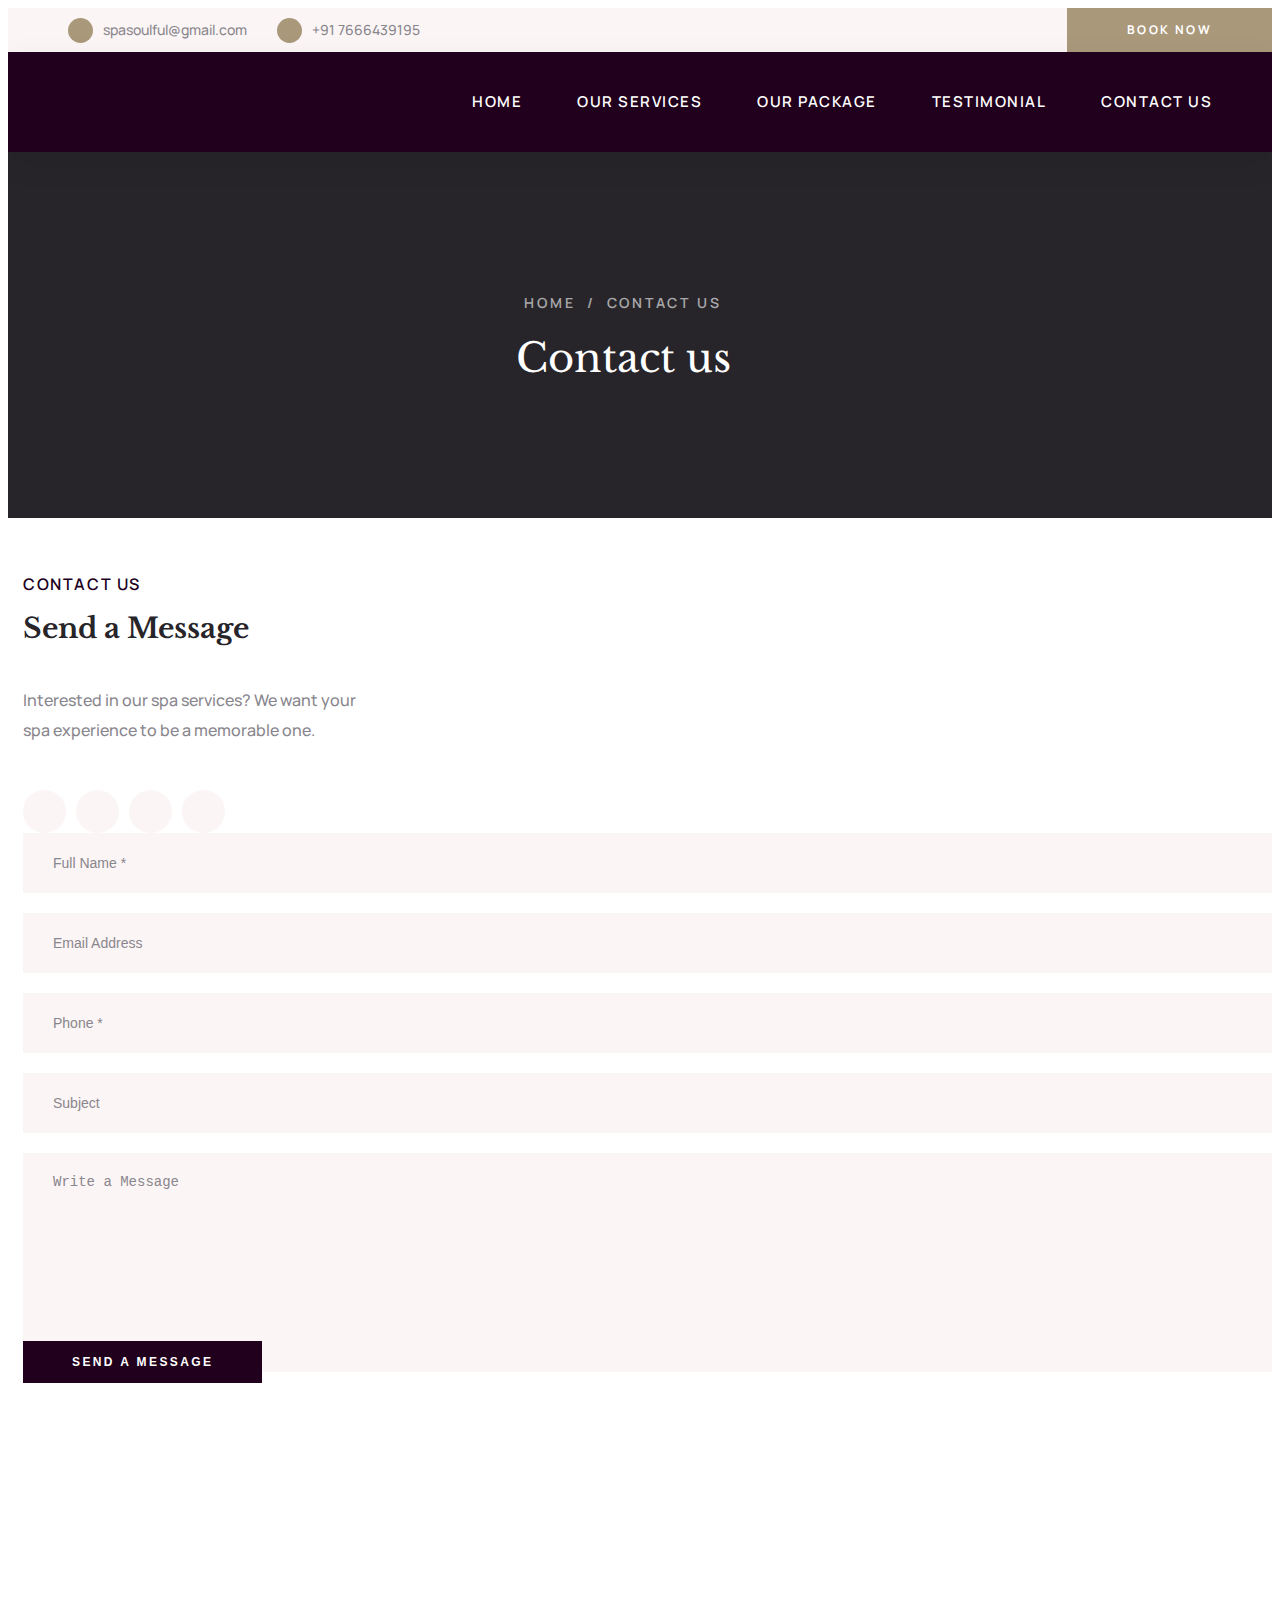
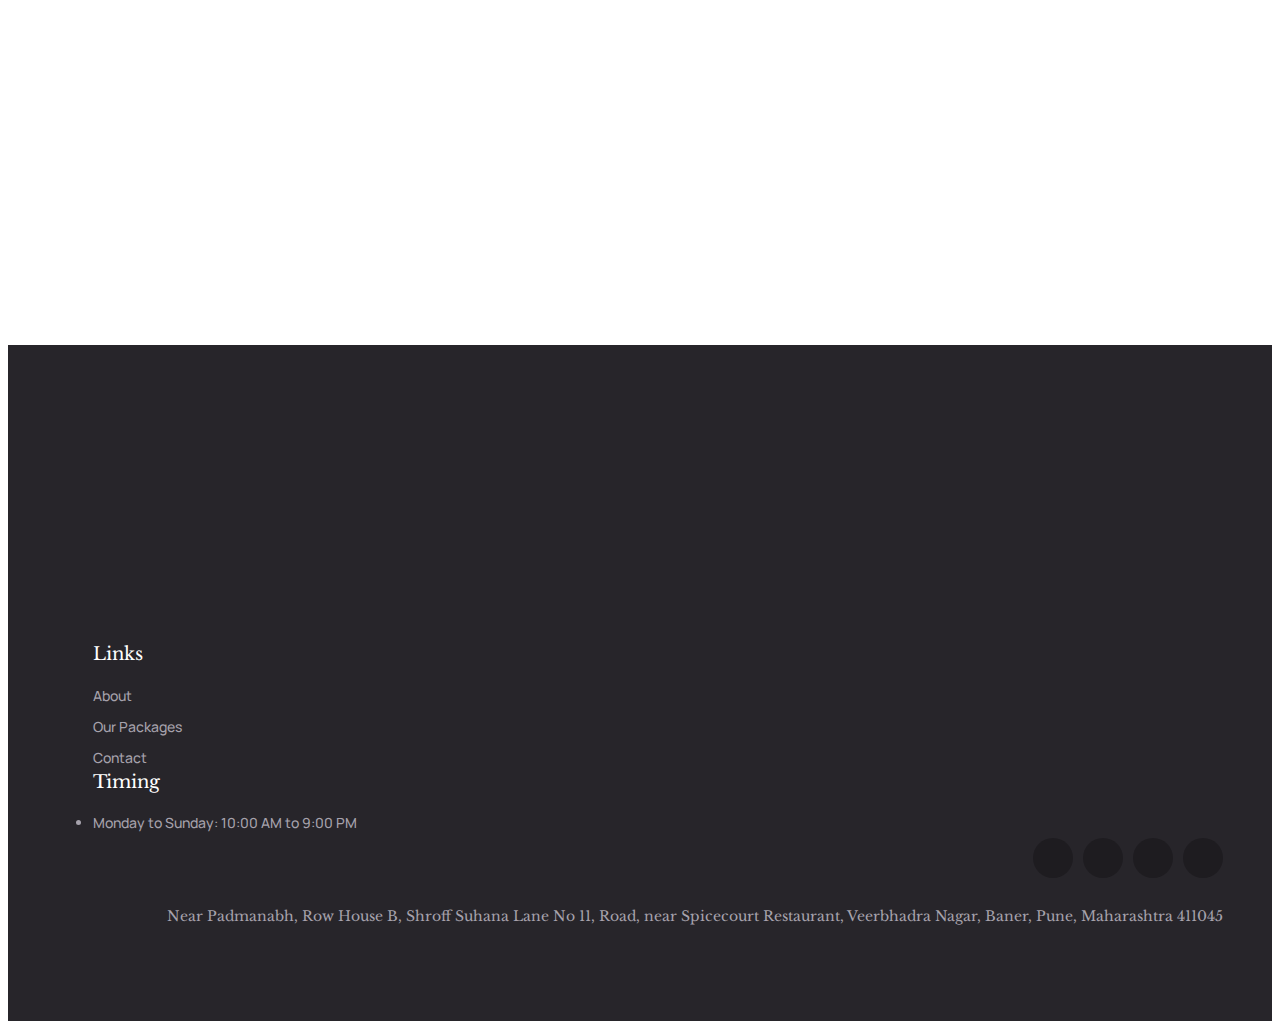
==== commit d7f3568e: "changes" ====
--- a/contact.html
+++ b/contact.html
@@ -4,16 +4,15 @@
         <!-- Google tag (gtag.js) -->
 <script async src="https://www.googletagmanager.com/gtag/js?id=AW-11248345294"></script>
 <script>
-  window.dataLayer = window.dataLayer || [];
-  function gtag(){dataLayer.push(arguments);}
-  gtag('js', new Date());
-
-  gtag('config', 'AW-11248345294');
+window.dataLayer = window.dataLayer || [];
+function gtag(){dataLayer.push(arguments);}
+gtag('js', new Date());
+gtag('config', 'AW-11248345294');
 </script>
 <!-- Event snippet for Contact conversion page -->
 <script>
     gtag('event', 'conversion', {'send_to': 'AW-11248345294/tVPACKXe8rgYEM7B0PMp'});
-  </script>
+</script>
     <meta charset="UTF-8" />
     <meta name="viewport" content="width=device-width, initial-scale=1.0" />
     <title> Contact ||Soulful Serenity || Spa and Salon </title>
@@ -56,9 +55,6 @@
     <link rel="stylesheet" href="assets/css/mellis-responsive.css" />
 </head>
 <body>
-    <div class="preloader">
-        <div class="preloader__image"></div>
-    </div>
     <!-- /.preloader -->
     <div class="page-wrapper">
         <header class="main-header">
@@ -100,9 +96,8 @@
                         </div>
                         <div class="main-header__top-right">
                             <div class="main-header__social">
-                                <a href="https://www.facebook.com/people/Soulful-Serenity-Spa-And-Salon/100094097331571/"><i class="fab fa-facebook" style="color: #a9987a;"></i></a>
-                                
-                                <a href="https://www.instagram.com/soulful_serenity_spa_and_salon/" style="color: #a9987a;"><i class="fab fa-instagram"></i></a>
+                                <a href="https://www.facebook.com/people/Soulful-Serenity-Spa-And-Salon/100094097331571/" target="_blank"><i class="fab fa-facebook" style="color: #a9987a;"></i></a>
+                                <a href="https://www.instagram.com/soulful_serenity_spa_and_salon/" style="color: #a9987a;" target="_blank"><i class="fab fa-instagram"></i></a>
                             </div>
                             <div class="main-header__btn-box">
                                 <a href="contact.html" class="thm-btn main-header__btn">Book now</a>
@@ -183,10 +178,10 @@
                                 experience to
                                 be a memorable one.</p>
                             <div class="contact-page__social">
-                                <a href="mailto:spasoulful@gmail.com"><i class="fas fa-envelope"  id="emailLink"></i></a>
-                                <a href="https://www.facebook.com/people/Soulful-Serenity-Spa-And-Salon/100094097331571/"><i class="fab fa-facebook"></i></a>
-                                <a href="#"><i class="fas fa-phone"></i></a>
-                                <a href="https://www.instagram.com/soulful_serenity_spa_and_salon/"><i class="fab fa-instagram"></i></a>
+                                <a href="mailto:spasoulful@gmail.com" target="_blank"><i class="fas fa-envelope"  id="emailLink"></i></a>
+                                <a href="https://www.facebook.com/people/Soulful-Serenity-Spa-And-Salon/100094097331571/" target="_blank"><i class="fab fa-facebook"></i></a>
+                                <a href="tel:+91 7666439195"><i class="fa fa-phone"></i></a>
+                                <a href="https://www.instagram.com/soulful_serenity_spa_and_salon/" target="_blank"><i class="fab fa-instagram"></i></a>
                             </div>
                         </div>
                     </div>
@@ -316,9 +311,9 @@
                         <div class="footer-widget__column footer-widget__social-box">
                             <div class="site-footer__social">
                                 <a href="mailto:spasoulful@gmail.com"><i class="fas fa-envelope"  id="emailLink"></i></a>
-                                    <a href="https://www.facebook.com/people/Soulful-Serenity-Spa-And-Salon/100094097331571/"><i class="fab fa-facebook"></i></a>
+                                    <a href="https://www.facebook.com/people/Soulful-Serenity-Spa-And-Salon/100094097331571/" target="_blank"><i class="fab fa-facebook"></i></a>
                                     <a href="tel:+91 7666439195"><i class="fa fa-phone-alt"></i></a>
-                                    <a href="https://www.instagram.com/soulful_serenity_spa_and_salon/"><i class="fab fa-instagram"></i></a>
+                                    <a href="https://www.instagram.com/soulful_serenity_spa_and_salon/" target="_blank"><i class="fab fa-instagram"></i></a>
                             </div>
                             <p>Near Padmanabh, Row House B, Shroff Suhana Lane No 11, Road, near Spicecourt Restaurant, Veerbhadra Nagar, Baner, Pune, Maharashtra 411045 </p>
                         </div>
@@ -345,7 +340,7 @@
             <ul class="mobile-nav__contact list-unstyled">
                 <li>
                     <i class="fa fa-envelope"></i>
-                    <a href="mailto:spasoulful@gmail.com">spasoulful@gmail.com</a>
+                    <a href="mailto:spasoulful@gmail.com" target="_blank">spasoulful@gmail.com</a>
                 </li>
                 <li>
                     <i class="fa fa-phone-alt"></i>
@@ -354,8 +349,8 @@
             </ul><!-- /.mobile-nav__contact -->
             <div class="mobile-nav__top">
                 <div class="mobile-nav__social">
-                    <a href="https://www.facebook.com/people/Soulful-Serenity-Spa-And-Salon/100094097331571/" class="fab fa-facebook-square"></a>
-                    <a href="https://www.instagram.com/soulful_serenity_spa_and_salon/" class="fab fa-instagram"></a>
+                    <a href="https://www.facebook.com/people/Soulful-Serenity-Spa-And-Salon/100094097331571/" class="fab fa-facebook-square" target="_blank"></a>
+                    <a href="https://www.instagram.com/soulful_serenity_spa_and_salon/" class="fab fa-instagram" target="_blank"></a>
                 </div><!-- /.mobile-nav__social -->
             </div><!-- /.mobile-nav__top -->
         </div>
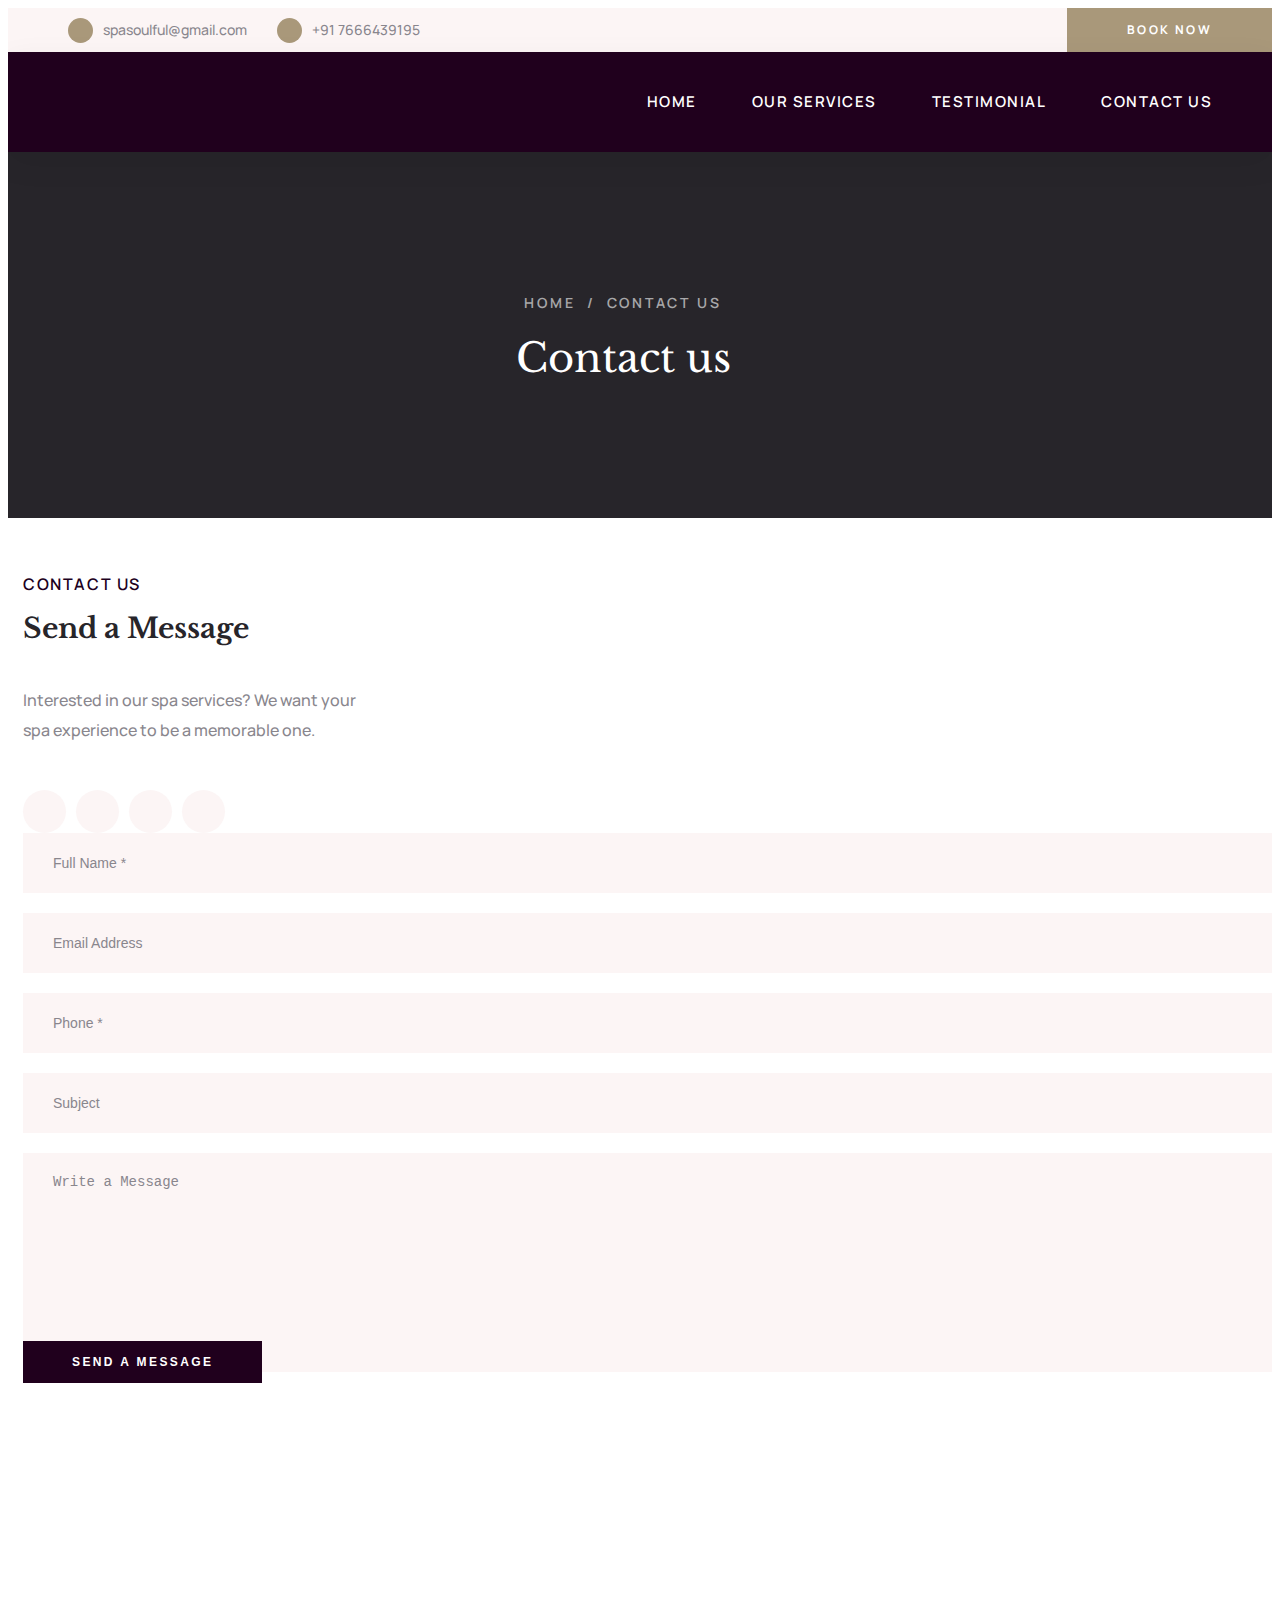
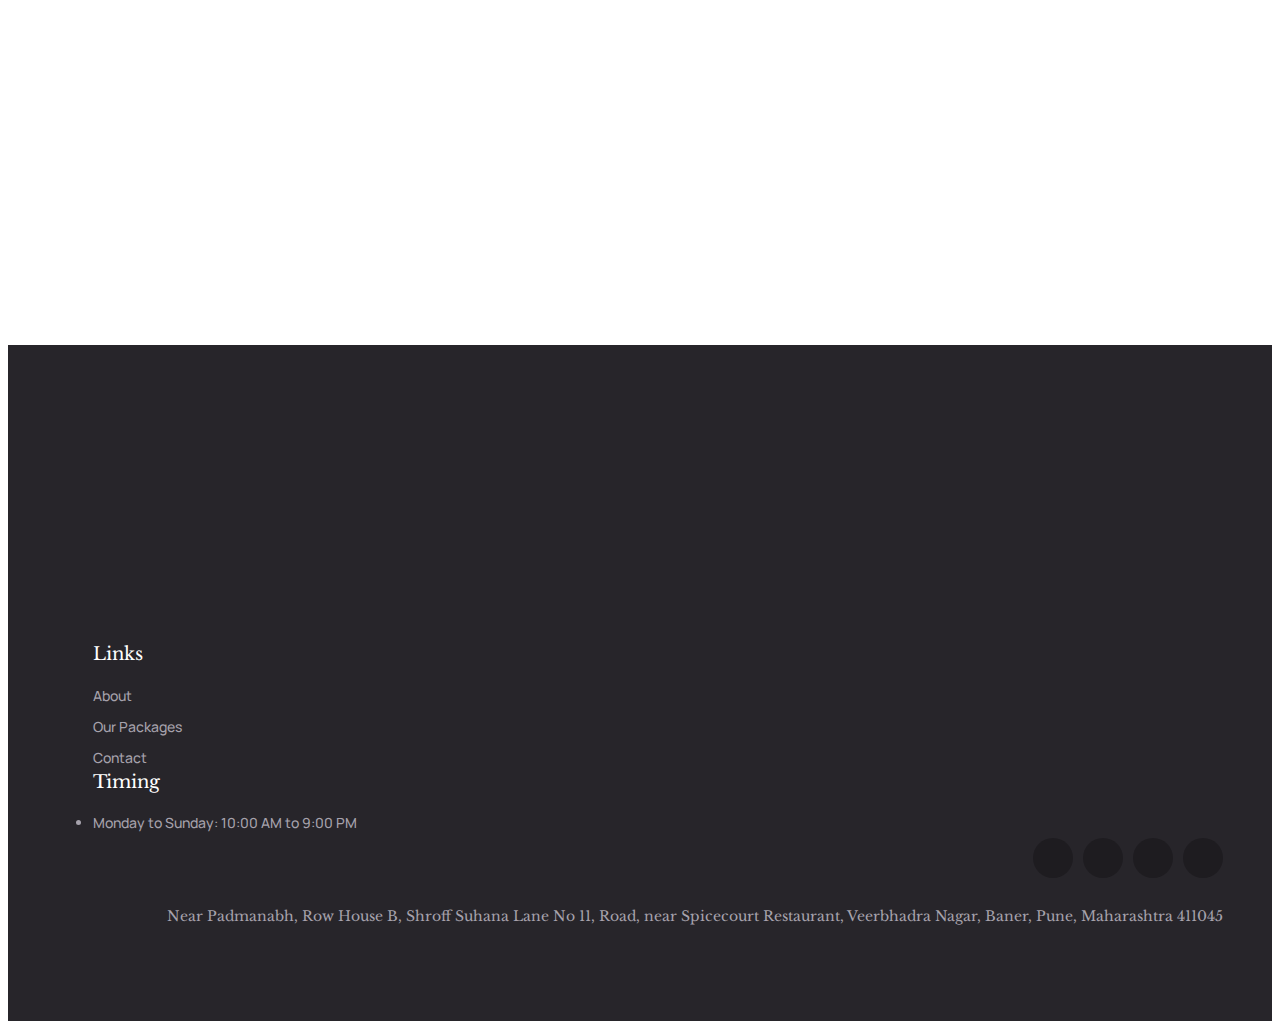
==== commit 2dacc501: "changes" ====
--- a/contact.html
+++ b/contact.html
@@ -100,7 +100,7 @@
                                 <a href="https://www.instagram.com/soulful_serenity_spa_and_salon/" style="color: #a9987a;" target="_blank"><i class="fab fa-instagram"></i></a>
                             </div>
                             <div class="main-header__btn-box">
-                                <a href="contact.html" class="thm-btn main-header__btn">Book now</a>
+                                <a href="tel:+91 7666439195" class="thm-btn main-header__btn">Book now</a>
                             </div>
                         </div>
                     </div>
@@ -126,9 +126,6 @@
                                         <li><a href="spa.html">Spa Services</a></li>
                                         <li><a href="salon.html">Salon Services</a></li>
                                     </ul>
-                                </li>
-                                <li class="dropdown">
-                                    <a href="packages.html">Our Package</a>
                                 </li>
                                 <li class="dropdown">
                                     <a href="Testomonial.html">testimonial</a>
